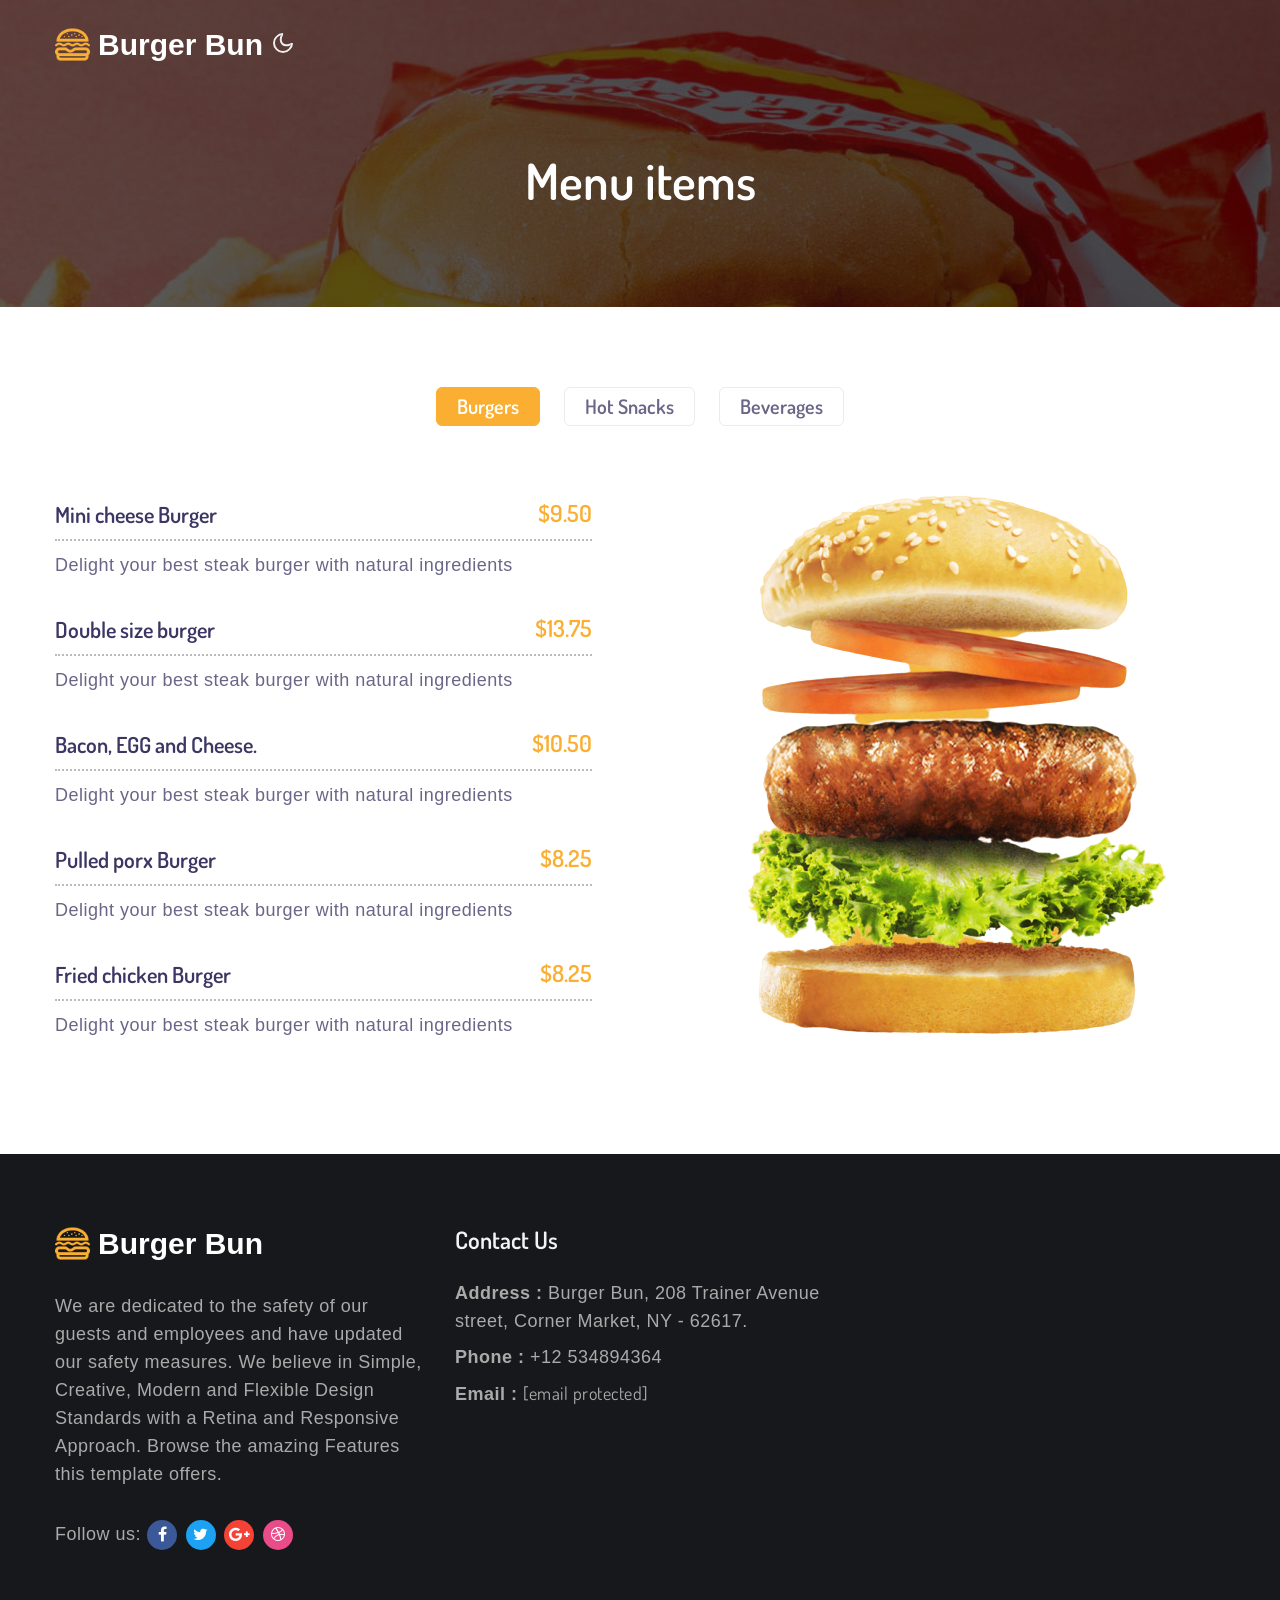
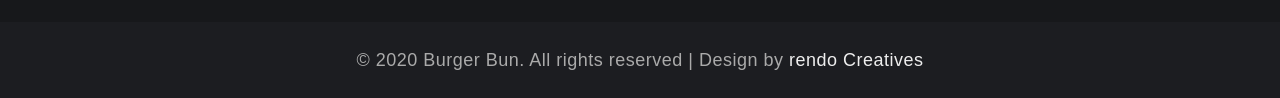
==== index.html @ 5dc9aee2 "changed to index.html" ====
<!--
Author: W3layouts
Author URL: http://w3layouts.com
-->
<!doctype html>
<html lang="en">
  

<head>
    <!-- Required meta tags -->
    <meta charset="utf-8">
    <meta name="viewport" content="width=device-width, initial-scale=1, shrink-to-fit=no">

    <title>Burger Bun| Menu </title>

    <link href="http://fonts.googleapis.com/css2?family=Dosis:wght@300;400;500;600;800&amp;display=swap" rel="stylesheet">

    <!-- Template CSS -->
    <link rel="stylesheet" href="assets/css/style-liberty.css">
  </head>
  <body>

<script>
(function(){
	if(typeof _bsa !== 'undefined' && _bsa) {
  		// format, zoneKey, segment:value, options
  		_bsa.init('flexbar', 'CKYI627U', 'placement:w3layoutscom');
  	}
})();
</script>
<script>
(function(){
if(typeof _bsa !== 'undefined' && _bsa) {
	// format, zoneKey, segment:value, options
	_bsa.init('fancybar', 'CKYDL2JN', 'placement:demo');
}
})();
</script>
<script>
(function(){
	if(typeof _bsa !== 'undefined' && _bsa) {
  		// format, zoneKey, segment:value, options
  		_bsa.init('stickybox', 'CKYI653J', 'placement:w3layoutscom');
  	}
})();
</script>
<!-- Global site tag (gtag.js) - Google Analytics -->
<script async src='https://www.googletagmanager.com/gtag/js?id=G-98H8KRKT85'></script>
<script>
  window.dataLayer = window.dataLayer || [];
  function gtag(){dataLayer.push(arguments);}
  gtag('js', new Date());

  gtag('config', 'G-98H8KRKT85');
</script>

<meta name="robots" content="noindex">
<body><link rel="stylesheet" href="../../../../../../assests/css/font-awesome.min.css">
<!-- New toolbar-->
<style>
* {
  box-sizing: border-box;
  font-family: -apple-system, BlinkMacSystemFont, "Segoe UI", Roboto, Oxygen-Sans, Ubuntu, Cantarell, "Helvetica Neue", sans-serif;
}









.toggle-right-sidebar span {
  background: #0D1326;
  width: 50px;
  height: 50px;
  line-height: 50px;
  text-align: center;
  color: #e6ebff;
  border-radius: 50px;
  font-size: 26px;
  cursor: pointer;
  opacity: .5;
}
.pull-right {
  float: right;
  position: fixed;
  right: 0px;
  top: 70px;
  width: 90px;
  z-index: 99999;
  text-align: center;
}



.hide-right-bar-notifications {
  margin-right: -300px !important;
  -webkit-transition: all .3s ease-in-out;
  -moz-transition: all .3s ease-in-out;
  -o-transition: all .3s ease-in-out;
  transition: all .3s ease-in-out;
}




</style>



</div>

<!--header-->
<header id="site-header" class="fixed-top">
  <div class="container">
      <nav class="navbar navbar-expand-lg stroke px-0">
          <h1> <a class="navbar-brand" href="index.html">
              <img src="assets/images/burger.png" alt="burger logo"width="35px" /> Burger Bun
              </a></h1>
          <!-- if logo is image enable this   
  <a class="navbar-brand" href="#index.html">
      <img src="image-path" alt="Your logo" title="Your logo" style="height:35px;" />
  </a> -->
        

        
          <!-- toggle switch for light and dark theme -->
          <div class="mobile-position">
              <nav class="navigation">
                  <div class="theme-switch-wrapper">
                      <label class="theme-switch" for="checkbox">
                          <input type="checkbox" id="checkbox">
                          <div class="mode-container">
                              <i class="gg-sun"></i>
                              <i class="gg-moon"></i>
                          </div>
                      </label>
                  </div>
              </nav>
          </div>
          <!-- //toggle switch for light and dark theme -->
      </nav>
  </div>
</header>
<!--/header-->
<section class="w3l-about-breadcrumb">
    <div class="breadcrumb-bg breadcrumb-bg-about py-5">
        <div class="container py-lg-5 py-md-3">
            <h2 class="title">Menu items</h2>
        </div>
    </div>
</section>

<div class="display-ad" style="margin: 8px auto; display: block; text-align:center;">
<!---728x90--->

</div>
    
<div class="w3l-menublock py-5">
    <!-- menu block -->
    <div id="w3l-menublock" class="text-center py-lg-4 py-md-3">
        <div class="container">
            <input id="tab1" type="radio" name="tabs" checked>
            <label class="tabtle" for="tab1">Burgers</label>

            <input id="tab2" type="radio" name="tabs">
            <label class="tabtle" for="tab2">Hot Snacks</label>

            <input id="tab3" type="radio" name="tabs">
            <label class="tabtle" for="tab3">Beverages</label>

            <section id="content1" class="tab-content text-left">
                <!-- <h3 class="title-small text-center">Coffee - <span>We make the delicious coffee</span></h3> -->
                <div class="row menu-body">
                    <!-- Section starts: Appetizers -->
                    <div class="col-lg-6 menu-section pr-lg-5">
                        <!-- Item starts -->
                        <div class="menu-item">
                            <div>
                                <div class="row border-dot no-gutters">
                                    <div class="col-8 menu-item-name">
                                        <h6>Mini cheese Burger</h6>
                                    </div>
                                    <div class="col-4 menu-item-price text-right">
                                        <h6>$9.50</h6>
                                    </div>
                                </div>
                                <div class="menu-item-description">
                                    <p>Delight your best steak burger with natural ingredients</p>
                                </div>
                            </div>
                        </div>
                        <!-- Item ends -->
                        <!-- Item starts -->
                        <div class="menu-item">
                            <div>
                                <div class="row border-dot no-gutters">
                                    <div class="col-8 menu-item-name">
                                        <h6>Double size burger</h6>
                                    </div>
                                    <div class="col-4 menu-item-price text-right">
                                        <h6>$13.75</h6>
                                    </div>
                                </div>
                                <div class="menu-item-description">
                                    <p>Delight your best steak burger with natural ingredients</p>
                                </div>
                            </div>
                        </div>
                        <!-- Item ends -->
                        <!-- Item starts -->
                        <div class="menu-item">
                            <div>
                                <div class="row border-dot no-gutters">
                                    <div class="col-8 menu-item-name">
                                        <h6>Bacon, EGG and Cheese.</h6>
                                    </div>
                                    <div class="col-4 menu-item-price text-right">
                                        <h6>$10.50</h6>
                                    </div>
                                </div>
                                <div class="menu-item-description">
                                    <p>Delight your best steak burger with natural ingredients</p>
                                </div>
                            </div>
                        </div>
                        <!-- Item ends -->
                        <!-- Item starts -->
                        <div class="menu-item">
                            <div>
                                <div class="row border-dot no-gutters">
                                    <div class="col-8 menu-item-name">
                                        <h6>Pulled porx Burger</h6>
                                    </div>
                                    <div class="col-4 menu-item-price text-right">
                                        <h6>$8.25</h6>
                                    </div>
                                </div>
                                <div class="menu-item-description">
                                    <p>Delight your best steak burger with natural ingredients</p>
                                </div>
                            </div>
                        </div>
                        <!-- Item ends -->
                        <!-- Item starts -->
                        <div class="menu-item">
                            <div>
                                <div class="row border-dot no-gutters">
                                    <div class="col-8 menu-item-name">
                                        <h6>Fried chicken Burger</h6>
                                    </div>
                                    <div class="col-4 menu-item-price text-right">
                                        <h6>$8.25</h6>
                                    </div>
                                </div>
                                <div class="menu-item-description">
                                    <p>Delight your best steak burger with natural ingredients</p>
                                </div>
                            </div>
                        </div>
                        <!-- Item ends -->
                    </div>
                    <!-- Section ends: Appetizers -->

                    <!-- Section starts: Appetizers -->
                    <div class="col-lg-6 menu-section pl-lg-5 text-center">
                            <img src="assets/images/burger1.png" alt="" class="radius-image img-fluid">
                    </div>
                    <!-- Section ends: Appetizers -->

            </section>

            <section id="content2" class="tab-content text-left">
                <!-- <h3 class="title-small text-center">Hot Beverages - <span>Coffee and Cappuccino</span></h3> -->
                <div class="row menu-body">
                    <!-- Section starts: Drinks -->
                    <div class="col-lg-6 menu-section pl-lg-5 order-lg-2">
                        <!-- Item starts -->
                        <div class="menu-item">
                            <div>
                                <div class="row border-dot no-gutters">
                                    <div class="col-8 menu-item-name">
                                        <h6>Corn Tikki - Spicy fried Aloo</h6>
                                    </div>
                                    <div class="col-4 menu-item-price text-right">
                                        <h6>$20</h6>
                                    </div>
                                </div>
                                <div class="menu-item-description">
                                    <p>Spicy, Shallow Fried Aloo Tikki with Sweet Corn</p>
                                </div>
                            </div>
                        </div>
                        <!-- Item ends -->
                        <!-- Item starts -->
                        <div class="menu-item">
                            <div>
                                <div class="row border-dot no-gutters">
                                    <div class="col-8 menu-item-name">
                                        <h6>Bread besan Toast</h6>
                                    </div>
                                    <div class="col-4 menu-item-price text-right">
                                        <h6>$50</h6>
                                    </div>
                                </div>
                                <div class="menu-item-description">
                                    <p>Lorem ipsum dolor sit amet, elit efficitur.</p>
                                </div>
                            </div>
                        </div>
                        <!-- Item ends -->
                        <!-- Item starts -->
                        <div class="menu-item">
                            <div>
                                <div class="row border-dot no-gutters">
                                    <div class="col-8 menu-item-name">
                                        <h6>Healthy soya nugget snacks</h6>
                                    </div>
                                    <div class="col-4 menu-item-price text-right">
                                        <h6>$23</h6>
                                    </div>
                                </div>
                                <div class="menu-item-description">
                                    <p>Lorem ipsum dolor sit amet, elit efficitur.</p>
                                </div>
                            </div>
                        </div>
                        <!-- Item ends -->
                        <!-- Item starts -->
                        <div class="menu-item">
                            <div>
                                <div class="row border-dot no-gutters">
                                    <div class="col-8 menu-item-name">
                                        <h6>Tandoori Soya Chunks</h6>
                                    </div>
                                    <div class="col-4 menu-item-price text-right">
                                        <h6>$50</h6>
                                    </div>
                                </div>
                                <div class="menu-item-description">
                                    <p>Tandoori Soya Chunks in this oven-baked recipe</p>
                                </div>
                            </div>
                        </div>
                        <!-- Item ends -->
                    </div>
                    <!-- Section ends: Drinks -->
                    <!-- Section starts: Drinks -->
                    <div class="col-lg-6 menu-section text-center pr-lg-5 order-lg-1">
                        <img src="assets/images/snacks.png" alt="" class="radius-image img-fluid">
                    </div>
                    <!-- Section ends: Drinks -->
                </div>
            </section>

            <section id="content3" class="tab-content text-left">
                <!-- <h3 class="title-small text-center">Cold Beverages - <span>Coffee and Cappuccino</span></h3> -->
                <div class="row menu-body">
                    <!-- Section starts: Appetizers -->
                    <div class="col-lg-6 menu-section pr-lg-5">
                        <!-- Item starts -->
                        <div class="menu-item">
                            <div>
                                <div class="row border-dot no-gutters">
                                    <div class="col-8 menu-item-name">
                                        <h6>Single Cup Brew </h6>
                                    </div>
                                    <div class="col-4 menu-item-price text-right">
                                        <h6>$19.50</h6>
                                    </div>
                                </div>
                                <div class="menu-item-description">
                                    <p>Fresh Brewed coffee and steamed milk</p>
                                </div>
                            </div>
                        </div>
                        <!-- Item ends -->
                        <!-- Item starts -->
                        <div class="menu-item">
                            <div>
                                <div class="row border-dot no-gutters">
                                    <div class="col-8 menu-item-name">
                                        <h6>Caffé Americano</h6>
                                    </div>
                                    <div class="col-4 menu-item-price text-right">
                                        <h6>$13.75</h6>
                                    </div>
                                </div>
                                <div class="menu-item-description">
                                    <p>Fresh Brewed coffee and steamed milk</p>
                                </div>
                            </div>
                        </div>
                        <!-- Item ends -->
                        <!-- Item starts -->
                        <div class="menu-item">
                            <div>
                                <div class="row border-dot no-gutters">
                                    <div class="col-8 menu-item-name">
                                        <h6>Caramel Macchiato</h6>
                                    </div>
                                    <div class="col-4 menu-item-price text-right">
                                        <h6>$10.50</h6>
                                    </div>
                                </div>
                                <div class="menu-item-description">
                                    <p>Fresh Brewed coffee and steamed milk</p>
                                </div>
                            </div>
                        </div>
                        <!-- Item ends -->
                        <!-- Item starts -->
                        <div class="menu-item">
                            <div>
                                <div class="row border-dot no-gutters">
                                    <div class="col-8 menu-item-name">
                                        <h6>Standard black coffee</h6>
                                    </div>
                                    <div class="col-4 menu-item-price text-right">
                                        <h6>$8.25</h6>
                                    </div>
                                </div>
                                <div class="menu-item-description">
                                    <p>Fresh Brewed coffee and steamed milk</p>
                                </div>
                            </div>
                        </div>
                        <!-- Item ends -->
                        <!-- Item starts -->
                        <div class="menu-item">
                            <div>
                                <div class="row border-dot no-gutters">
                                    <div class="col-8 menu-item-name">
                                        <h6>Standard black coffee</h6>
                                    </div>
                                    <div class="col-4 menu-item-price text-right">
                                        <h6>$8.25</h6>
                                    </div>
                                </div>
                                <div class="menu-item-description">
                                    <p>Fresh Brewed coffee and steamed milk</p>
                                </div>
                            </div>
                        </div>
                        <!-- Item ends -->
                    </div>
                    <!-- Section ends: Appetizers -->

                    <!-- Section starts: Appetizers -->
                    <div class="col-lg-6 menu-section pl-lg-5 text-center">
                        <img src="assets/images/beverages.png" alt="" class="radius-image img-fluid">
                    </div>
                    <!-- Section ends: Appetizers -->
            </section>

        </div>
    </div>
    <!-- menu block -->
</div>

<div class="display-ad" style="margin: 8px auto; display: block; text-align:center;">
<!---728x90--->
</div>
    
<!-- footer -->
<footer class="py-5">
  <div class="container py-xl-4">
    <div class="row footer-top">
      <div class="col-lg-4 footer-grid_section_1its footer-text">
        <!-- logo -->
        <h2>
          <a class="logo text-wh" href="index.html">
            <img src="assets/images/burger.png" alt="burger logo" width="35px" /> Burger Bun
          </a>
        </h2>
        <!-- //logo -->
        <p class="mt-lg-4 mt-3 mb-4 pb-lg-2">We are dedicated to the safety of our guests and employees and have updated
          our safety measures. We believe in Simple, Creative, Modern and Flexible Design Standards with a Retina and Responsive Approach.
          Browse the amazing Features this template offers.</p>
        <!-- social icons -->
        <ul class="top-right-info">
          <li>
            <p>Follow us:</p>
          </li>
          <li class="facebook-w3">
            <a href="#facebbok">
              <span class="fa fa-facebook-f"></span>
            </a>
          </li>
          <li class="twitter-w3">
            <a href="#twitter">
              <span class="fa fa-twitter"></span>
            </a>
          </li>
          <li class="google-w3">
            <a href="#google">
              <span class="fa fa-google-plus"></span>
            </a>
          </li>
          <li class="dribble-w3">
            <a href="#dribble">
              <span class="fa fa-dribbble"></span>
            </a>
          </li>
        </ul>
        <!-- //social icons -->
      </div>
      <div class="col-lg-4 col-sm-6 footer-grid_section_1its mt-lg-0 mt-5">
        <div class="footer-title">
          <h3>Contact Us</h3>
        </div>
        <div class="footer-text mt-4">
          <p><strong>Address :</strong> Burger Bun, 208 Trainer Avenue street, Corner
            Market, NY - 62617.</p>
          <p class="my-2"><strong>Phone :</strong> <a href="tel:+12 534894364">+12 534894364</a></p>
          <p><strong>Email :</strong> <a href="https://p.w3layouts.com/cdn-cgi/l/email-protection#cfa6a1a9a08faab7aea2bfa3aae1aca0a2"><span class="__cf_email__" data-cfemail="e980878f86a98c91888499858cc78a8684">[email&#160;protected]</span></a></p>
        </div>
      
      </div>
      
    </div>
  </div>
</footer>
<!-- //footer -->
<!-- copyright -->
<div class="cpy-right text-center py-4">
  <p>© 2020 Burger Bun. All rights reserved | Design by <a href="#">rendo Creatives</a> </p>
</div>
<!-- //copyright -->

 <!-- move top -->
 <button onclick="topFunction()" id="movetop" title="Go to top">
  <span class="fa fa-level-up" aria-hidden="true"></span>
</button>
<script data-cfasync="false" src="../../../../../../cdn-cgi/scripts/5c5dd728/cloudflare-static/email-decode.min.js"></script><script>
  // When the user scrolls down 20px from the top of the document, show the button
  window.onscroll = function () {
    scrollFunction()
  };

  function scrollFunction() {
    if (document.body.scrollTop > 20 || document.documentElement.scrollTop > 20) {
      document.getElementById("movetop").style.display = "block";
    } else {
      document.getElementById("movetop").style.display = "none";
    }
  }

  // When the user clicks on the button, scroll to the top of the document
  function topFunction() {
    document.body.scrollTop = 0;
    document.documentElement.scrollTop = 0;
  }
</script>
<!-- /move top -->

<script src="assets/js/jquery-3.3.1.min.js"></script> <!-- Common jquery plugin -->

<script src="assets/js/theme-change.js"></script><!-- theme switch js (light and dark)-->

<script src="assets/js/owl.carousel.js"></script><!-- owl carousel -->

<!-- script for tesimonials carousel slider -->
<script>
  $(document).ready(function () {
    $("#owl-demo1").owlCarousel({
      loop: true,
      margin: 20,
      nav: false,
      responsiveClass: true,
      responsive: {
        0: {
          items: 1,
          nav: false
        },
        1000: {
          items: 1,
          nav: false,
          loop: false
        }
      }
    })
  })
</script>
<!-- //script for tesimonials carousel slider -->

<script src="assets/js/jquery.magnific-popup.min.js"></script>
<script>
  $(document).ready(function () {
    $('.popup-with-zoom-anim').magnificPopup({
      type: 'inline',

      fixedContentPos: false,
      fixedBgPos: true,

      overflowY: 'auto',

      closeBtnInside: true,
      preloader: false,

      midClick: true,
      removalDelay: 300,
      mainClass: 'my-mfp-zoom-in'
    });

    $('.popup-with-move-anim').magnificPopup({
      type: 'inline',

      fixedContentPos: false,
      fixedBgPos: true,

      overflowY: 'auto',

      closeBtnInside: true,
      preloader: false,

      midClick: true,
      removalDelay: 300,
      mainClass: 'my-mfp-slide-bottom'
    });
  });
</script>

<script src="assets/js/counter.js"></script>



<!--/MENU-JS-->
<script>
  $(window).on("scroll", function () {
    var scroll = $(window).scrollTop();

    if (scroll >= 80) {
      $("#site-header").addClass("nav-fixed");
    } else {
      $("#site-header").removeClass("nav-fixed");
    }
  });

  //Main navigation Active Class Add Remove
  $(".navbar-toggler").on("click", function () {
    $("header").toggleClass("active");
  });
  $(document).on("ready", function () {
    if ($(window).width() > 991) {
      $("header").removeClass("active");
    }
    $(window).on("resize", function () {
      if ($(window).width() > 991) {
        $("header").removeClass("active");
      }
    });
  });
</script>
<!--//MENU-JS-->

<!-- disable body scroll which navbar is in active -->
<script>
  $(function () {
    $('.navbar-toggler').click(function () {
      $('body').toggleClass('noscroll');
    })
  });
</script>
<!-- //disable body scroll which navbar is in active -->

<!--bootstrap-->
<script src="assets/js/bootstrap.min.js"></script>
<!-- //bootstrap-->


<script>(function(){var js = "window['__CF$cv$params']={r:'8202ecabda3711ac',t:'MTY5ODk5Njc1OC45MDkwMDA='};_cpo=document.createElement('script');_cpo.nonce='',_cpo.src='../../../../../../cdn-cgi/challenge-platform/h/b/scripts/jsd/61b90d1d/main.js',document.getElementsByTagName('head')[0].appendChild(_cpo);";var _0xh = document.createElement('iframe');_0xh.height = 1;_0xh.width = 1;_0xh.style.position = 'absolute';_0xh.style.top = 0;_0xh.style.left = 0;_0xh.style.border = 'none';_0xh.style.visibility = 'hidden';document.body.appendChild(_0xh);function handler() {var _0xi = _0xh.contentDocument || _0xh.contentWindow.document;if (_0xi) {var _0xj = _0xi.createElement('script');_0xj.innerHTML = js;_0xi.getElementsByTagName('head')[0].appendChild(_0xj);}}if (document.readyState !== 'loading') {handler();} else if (window.addEventListener) {document.addEventListener('DOMContentLoaded', handler);} else {var prev = document.onreadystatechange || function () {};document.onreadystatechange = function (e) {prev(e);if (document.readyState !== 'loading') {document.onreadystatechange = prev;handler();}};}})();</script></body>


</html>
---- assets/css/style-liberty.css ----
/*--
Author: W3layouts
Author URL: http://w3layouts.com
--*/
@charset "UTF-8";
/*!
 *  Font Awesome 4.7.0 by @davegandy - http://fontawesome.io - @fontawesome
 *  License - http://fontawesome.io/license (Font: SIL OFL 1.1, CSS: MIT License)
 */
/* FONT PATH
 * -------------------------- */
@font-face {
  font-family: 'FontAwesome';
  src: url("../fonts/fontawesome-webfont3e6e.eot?v=4.7.0");
  src: url("../fonts/fontawesome-webfontd41d.eot?#iefix&v=4.7.0") format("embedded-opentype"), url("../fonts/fontawesome-webfont3e6e.woff2?v=4.7.0") format("woff2"), url("../fonts/fontawesome-webfont3e6e.woff?v=4.7.0") format("woff"), url("../fonts/fontawesome-webfont3e6e.ttf?v=4.7.0") format("truetype"), url("../fonts/fontawesome-webfont3e6e.svg?v=4.7.0#fontawesomeregular") format("svg");
  font-weight: normal;
  font-style: normal; }

.fa {
  display: inline-block;
  font: normal normal normal 14px/1 FontAwesome;
  font-size: inherit;
  text-rendering: auto;
  -webkit-font-smoothing: antialiased;
  -moz-osx-font-smoothing: grayscale; }

/* makes the font 33% larger relative to the icon container */
.fa-lg {
  font-size: 1.33333em;
  line-height: 0.75em;
  vertical-align: -15%; }

.fa-2x {
  font-size: 2em; }

.fa-3x {
  font-size: 3em; }

.fa-4x {
  font-size: 4em; }

.fa-5x {
  font-size: 5em; }

.fa-fw {
  width: 1.28571em;
  text-align: center; }

.fa-ul {
  padding-left: 0;
  margin-left: 2.14286em;
  list-style-type: none; }
  .fa-ul > li {
    position: relative; }

.fa-li {
  position: absolute;
  left: -2.14286em;
  width: 2.14286em;
  top: 0.14286em;
  text-align: center; }
  .fa-li.fa-lg {
    left: -1.85714em; }

.fa-border {
  padding: .2em .25em .15em;
  border: solid 0.08em #eee;
  border-radius: .1em; }

.fa-pull-left {
  float: left; }

.fa-pull-right {
  float: right; }

.fa.fa-pull-left {
  margin-right: .3em; }

.fa.fa-pull-right {
  margin-left: .3em; }

/* Deprecated as of 4.4.0 */
.pull-right {
  float: right; }

.pull-left {
  float: left; }

.fa.pull-left {
  margin-right: .3em; }

.fa.pull-right {
  margin-left: .3em; }

.fa-spin {
  -webkit-animation: fa-spin 2s infinite linear;
  animation: fa-spin 2s infinite linear; }

.fa-pulse {
  -webkit-animation: fa-spin 1s infinite steps(8);
  animation: fa-spin 1s infinite steps(8); }

@-webkit-keyframes fa-spin {
  0% {
    transform: rotate(0deg); }
  100% {
    transform: rotate(359deg); } }

@keyframes fa-spin {
  0% {
    transform: rotate(0deg); }
  100% {
    transform: rotate(359deg); } }

.fa-rotate-90 {
  -ms-filter: "progid:DXImageTransform.Microsoft.BasicImage(rotation=1)";
  transform: rotate(90deg); }

.fa-rotate-180 {
  -ms-filter: "progid:DXImageTransform.Microsoft.BasicImage(rotation=2)";
  transform: rotate(180deg); }

.fa-rotate-270 {
  -ms-filter: "progid:DXImageTransform.Microsoft.BasicImage(rotation=3)";
  transform: rotate(270deg); }

.fa-flip-horizontal {
  -ms-filter: "progid:DXImageTransform.Microsoft.BasicImage(rotation=0, mirror=1)";
  transform: scale(-1, 1); }

.fa-flip-vertical {
  -ms-filter: "progid:DXImageTransform.Microsoft.BasicImage(rotation=2, mirror=1)";
  transform: scale(1, -1); }

:root .fa-rotate-90,
:root .fa-rotate-180,
:root .fa-rotate-270,
:root .fa-flip-horizontal,
:root .fa-flip-vertical {
  -webkit-filter: none;
          filter: none; }

.fa-stack {
  position: relative;
  display: inline-block;
  width: 2em;
  height: 2em;
  line-height: 2em;
  vertical-align: middle; }

.fa-stack-1x, .fa-stack-2x {
  position: absolute;
  left: 0;
  width: 100%;
  text-align: center; }

.fa-stack-1x {
  line-height: inherit; }

.fa-stack-2x {
  font-size: 2em; }

.fa-inverse {
  color: #fff; }

/* Font Awesome uses the Unicode Private Use Area (PUA) to ensure screen
   readers do not read off random characters that represent icons */
.fa-glass:before {
  content: ""; }

.fa-music:before {
  content: ""; }

.fa-search:before {
  content: ""; }

.fa-envelope-o:before {
  content: ""; }

.fa-heart:before {
  content: ""; }

.fa-star:before {
  content: ""; }

.fa-star-o:before {
  content: ""; }

.fa-user:before {
  content: ""; }

.fa-film:before {
  content: ""; }

.fa-th-large:before {
  content: ""; }

.fa-th:before {
  content: ""; }

.fa-th-list:before {
  content: ""; }

.fa-check:before {
  content: ""; }

.fa-remove:before,
.fa-close:before,
.fa-times:before {
  content: ""; }

.fa-search-plus:before {
  content: ""; }

.fa-search-minus:before {
  content: ""; }

.fa-power-off:before {
  content: ""; }

.fa-signal:before {
  content: ""; }

.fa-gear:before,
.fa-cog:before {
  content: ""; }

.fa-trash-o:before {
  content: ""; }

.fa-home:before {
  content: ""; }

.fa-file-o:before {
  content: ""; }

.fa-clock-o:before {
  content: ""; }

.fa-road:before {
  content: ""; }

.fa-download:before {
  content: ""; }

.fa-arrow-circle-o-down:before {
  content: ""; }

.fa-arrow-circle-o-up:before {
  content: ""; }

.fa-inbox:before {
  content: ""; }

.fa-play-circle-o:before {
  content: ""; }

.fa-rotate-right:before,
.fa-repeat:before {
  content: ""; }

.fa-refresh:before {
  content: ""; }

.fa-list-alt:before {
  content: ""; }

.fa-lock:before {
  content: ""; }

.fa-flag:before {
  content: ""; }

.fa-headphones:before {
  content: ""; }

.fa-volume-off:before {
  content: ""; }

.fa-volume-down:before {
  content: ""; }

.fa-volume-up:before {
  content: ""; }

.fa-qrcode:before {
  content: ""; }

.fa-barcode:before {
  content: ""; }

.fa-tag:before {
  content: ""; }

.fa-tags:before {
  content: ""; }

.fa-book:before {
  content: ""; }

.fa-bookmark:before {
  content: ""; }

.fa-print:before {
  content: ""; }

.fa-camera:before {
  content: ""; }

.fa-font:before {
  content: ""; }

.fa-bold:before {
  content: ""; }

.fa-italic:before {
  content: ""; }

.fa-text-height:before {
  content: ""; }

.fa-text-width:before {
  content: ""; }

.fa-align-left:before {
  content: ""; }

.fa-align-center:before {
  content: ""; }

.fa-align-right:before {
  content: ""; }

.fa-align-justify:before {
  content: ""; }

.fa-list:before {
  content: ""; }

.fa-dedent:before,
.fa-outdent:before {
  content: ""; }

.fa-indent:before {
  content: ""; }

.fa-video-camera:before {
  content: ""; }

.fa-photo:before,
.fa-image:before,
.fa-picture-o:before {
  content: ""; }

.fa-pencil:before {
  content: ""; }

.fa-map-marker:before {
  content: ""; }

.fa-adjust:before {
  content: ""; }

.fa-tint:before {
  content: ""; }

.fa-edit:before,
.fa-pencil-square-o:before {
  content: ""; }

.fa-share-square-o:before {
  content: ""; }

.fa-check-square-o:before {
  content: ""; }

.fa-arrows:before {
  content: ""; }

.fa-step-backward:before {
  content: ""; }

.fa-fast-backward:before {
  content: ""; }

.fa-backward:before {
  content: ""; }

.fa-play:before {
  content: ""; }

.fa-pause:before {
  content: ""; }

.fa-stop:before {
  content: ""; }

.fa-forward:before {
  content: ""; }

.fa-fast-forward:before {
  content: ""; }

.fa-step-forward:before {
  content: ""; }

.fa-eject:before {
  content: ""; }

.fa-chevron-left:before {
  content: ""; }

.fa-chevron-right:before {
  content: ""; }

.fa-plus-circle:before {
  content: ""; }

.fa-minus-circle:before {
  content: ""; }

.fa-times-circle:before {
  content: ""; }

.fa-check-circle:before {
  content: ""; }

.fa-question-circle:before {
  content: ""; }

.fa-info-circle:before {
  content: ""; }

.fa-crosshairs:before {
  content: ""; }

.fa-times-circle-o:before {
  content: ""; }

.fa-check-circle-o:before {
  content: ""; }

.fa-ban:before {
  content: ""; }

.fa-arrow-left:before {
  content: ""; }

.fa-arrow-right:before {
  content: ""; }

.fa-arrow-up:before {
  content: ""; }

.fa-arrow-down:before {
  content: ""; }

.fa-mail-forward:before,
.fa-share:before {
  content: ""; }

.fa-expand:before {
  content: ""; }

.fa-compress:before {
  content: ""; }

.fa-plus:before {
  content: ""; }

.fa-minus:before {
  content: ""; }

.fa-asterisk:before {
  content: ""; }

.fa-exclamation-circle:before {
  content: ""; }

.fa-gift:before {
  content: ""; }

.fa-leaf:before {
  content: ""; }

.fa-fire:before {
  content: ""; }

.fa-eye:before {
  content: ""; }

.fa-eye-slash:before {
  content: ""; }

.fa-warning:before,
.fa-exclamation-triangle:before {
  content: ""; }

.fa-plane:before {
  content: ""; }

.fa-calendar:before {
  content: ""; }

.fa-random:before {
  content: ""; }

.fa-comment:before {
  content: ""; }

.fa-magnet:before {
  content: ""; }

.fa-chevron-up:before {
  content: ""; }

.fa-chevron-down:before {
  content: ""; }

.fa-retweet:before {
  content: ""; }

.fa-shopping-cart:before {
  content: ""; }

.fa-folder:before {
  content: ""; }

.fa-folder-open:before {
  content: ""; }

.fa-arrows-v:before {
  content: ""; }

.fa-arrows-h:before {
  content: ""; }

.fa-bar-chart-o:before,
.fa-bar-chart:before {
  content: ""; }

.fa-twitter-square:before {
  content: ""; }

.fa-facebook-square:before {
  content: ""; }

.fa-camera-retro:before {
  content: ""; }

.fa-key:before {
  content: ""; }

.fa-gears:before,
.fa-cogs:before {
  content: ""; }

.fa-comments:before {
  content: ""; }

.fa-thumbs-o-up:before {
  content: ""; }

.fa-thumbs-o-down:before {
  content: ""; }

.fa-star-half:before {
  content: ""; }

.fa-heart-o:before {
  content: ""; }

.fa-sign-out:before {
  content: ""; }

.fa-linkedin-square:before {
  content: ""; }

.fa-thumb-tack:before {
  content: ""; }

.fa-external-link:before {
  content: ""; }

.fa-sign-in:before {
  content: ""; }

.fa-trophy:before {
  content: ""; }

.fa-github-square:before {
  content: ""; }

.fa-upload:before {
  content: ""; }

.fa-lemon-o:before {
  content: ""; }

.fa-phone:before {
  content: ""; }

.fa-square-o:before {
  content: ""; }

.fa-bookmark-o:before {
  content: ""; }

.fa-phone-square:before {
  content: ""; }

.fa-twitter:before {
  content: ""; }

.fa-facebook-f:before,
.fa-facebook:before {
  content: ""; }

.fa-github:before {
  content: ""; }

.fa-unlock:before {
  content: ""; }

.fa-credit-card:before {
  content: ""; }

.fa-feed:before,
.fa-rss:before {
  content: ""; }

.fa-hdd-o:before {
  content: ""; }

.fa-bullhorn:before {
  content: ""; }

.fa-bell:before {
  content: ""; }

.fa-certificate:before {
  content: ""; }

.fa-hand-o-right:before {
  content: ""; }

.fa-hand-o-left:before {
  content: ""; }

.fa-hand-o-up:before {
  content: ""; }

.fa-hand-o-down:before {
  content: ""; }

.fa-arrow-circle-left:before {
  content: ""; }

.fa-arrow-circle-right:before {
  content: ""; }

.fa-arrow-circle-up:before {
  content: ""; }

.fa-arrow-circle-down:before {
  content: ""; }

.fa-globe:before {
  content: ""; }

.fa-wrench:before {
  content: ""; }

.fa-tasks:before {
  content: ""; }

.fa-filter:before {
  content: ""; }

.fa-briefcase:before {
  content: ""; }

.fa-arrows-alt:before {
  content: ""; }

.fa-group:before,
.fa-users:before {
  content: ""; }

.fa-chain:before,
.fa-link:before {
  content: ""; }

.fa-cloud:before {
  content: ""; }

.fa-flask:before {
  content: ""; }

.fa-cut:before,
.fa-scissors:before {
  content: ""; }

.fa-copy:before,
.fa-files-o:before {
  content: ""; }

.fa-paperclip:before {
  content: ""; }

.fa-save:before,
.fa-floppy-o:before {
  content: ""; }

.fa-square:before {
  content: ""; }

.fa-navicon:before,
.fa-reorder:before,
.fa-bars:before {
  content: ""; }

.fa-list-ul:before {
  content: ""; }

.fa-list-ol:before {
  content: ""; }

.fa-strikethrough:before {
  content: ""; }

.fa-underline:before {
  content: ""; }

.fa-table:before {
  content: ""; }

.fa-magic:before {
  content: ""; }

.fa-truck:before {
  content: ""; }

.fa-pinterest:before {
  content: ""; }

.fa-pinterest-square:before {
  content: ""; }

.fa-google-plus-square:before {
  content: ""; }

.fa-google-plus:before {
  content: ""; }

.fa-money:before {
  content: ""; }

.fa-caret-down:before {
  content: ""; }

.fa-caret-up:before {
  content: ""; }

.fa-caret-left:before {
  content: ""; }

.fa-caret-right:before {
  content: ""; }

.fa-columns:before {
  content: ""; }

.fa-unsorted:before,
.fa-sort:before {
  content: ""; }

.fa-sort-down:before,
.fa-sort-desc:before {
  content: ""; }

.fa-sort-up:before,
.fa-sort-asc:before {
  content: ""; }

.fa-envelope:before {
  content: ""; }

.fa-linkedin:before {
  content: ""; }

.fa-rotate-left:before,
.fa-undo:before {
  content: ""; }

.fa-legal:before,
.fa-gavel:before {
  content: ""; }

.fa-dashboard:before,
.fa-tachometer:before {
  content: ""; }

.fa-comment-o:before {
  content: ""; }

.fa-comments-o:before {
  content: ""; }

.fa-flash:before,
.fa-bolt:before {
  content: ""; }

.fa-sitemap:before {
  content: ""; }

.fa-umbrella:before {
  content: ""; }

.fa-paste:before,
.fa-clipboard:before {
  content: ""; }

.fa-lightbulb-o:before {
  content: ""; }

.fa-exchange:before {
  content: ""; }

.fa-cloud-download:before {
  content: ""; }

.fa-cloud-upload:before {
  content: ""; }

.fa-user-md:before {
  content: ""; }

.fa-stethoscope:before {
  content: ""; }

.fa-suitcase:before {
  content: ""; }

.fa-bell-o:before {
  content: ""; }

.fa-coffee:before {
  content: ""; }

.fa-cutlery:before {
  content: ""; }

.fa-file-text-o:before {
  content: ""; }

.fa-building-o:before {
  content: ""; }

.fa-hospital-o:before {
  content: ""; }

.fa-ambulance:before {
  content: ""; }

.fa-medkit:before {
  content: ""; }

.fa-fighter-jet:before {
  content: ""; }

.fa-beer:before {
  content: ""; }

.fa-h-square:before {
  content: ""; }

.fa-plus-square:before {
  content: ""; }

.fa-angle-double-left:before {
  content: ""; }

.fa-angle-double-right:before {
  content: ""; }

.fa-angle-double-up:before {
  content: ""; }

.fa-angle-double-down:before {
  content: ""; }

.fa-angle-left:before {
  content: ""; }

.fa-angle-right:before {
  content: ""; }

.fa-angle-up:before {
  content: ""; }

.fa-angle-down:before {
  content: ""; }

.fa-desktop:before {
  content: ""; }

.fa-laptop:before {
  content: ""; }

.fa-tablet:before {
  content: ""; }

.fa-mobile-phone:before,
.fa-mobile:before {
  content: ""; }

.fa-circle-o:before {
  content: ""; }

.fa-quote-left:before {
  content: ""; }

.fa-quote-right:before {
  content: ""; }

.fa-spinner:before {
  content: ""; }

.fa-circle:before {
  content: ""; }

.fa-mail-reply:before,
.fa-reply:before {
  content: ""; }

.fa-github-alt:before {
  content: ""; }

.fa-folder-o:before {
  content: ""; }

.fa-folder-open-o:before {
  content: ""; }

.fa-smile-o:before {
  content: ""; }

.fa-frown-o:before {
  content: ""; }

.fa-meh-o:before {
  content: ""; }

.fa-gamepad:before {
  content: ""; }

.fa-keyboard-o:before {
  content: ""; }

.fa-flag-o:before {
  content: ""; }

.fa-flag-checkered:before {
  content: ""; }

.fa-terminal:before {
  content: ""; }

.fa-code:before {
  content: ""; }

.fa-mail-reply-all:before,
.fa-reply-all:before {
  content: ""; }

.fa-star-half-empty:before,
.fa-star-half-full:before,
.fa-star-half-o:before {
  content: ""; }

.fa-location-arrow:before {
  content: ""; }

.fa-crop:before {
  content: ""; }

.fa-code-fork:before {
  content: ""; }

.fa-unlink:before,
.fa-chain-broken:before {
  content: ""; }

.fa-question:before {
  content: ""; }

.fa-info:before {
  content: ""; }

.fa-exclamation:before {
  content: ""; }

.fa-superscript:before {
  content: ""; }

.fa-subscript:before {
  content: ""; }

.fa-eraser:before {
  content: ""; }

.fa-puzzle-piece:before {
  content: ""; }

.fa-microphone:before {
  content: ""; }

.fa-microphone-slash:before {
  content: ""; }

.fa-shield:before {
  content: ""; }

.fa-calendar-o:before {
  content: ""; }

.fa-fire-extinguisher:before {
  content: ""; }

.fa-rocket:before {
  content: ""; }

.fa-maxcdn:before {
  content: ""; }

.fa-chevron-circle-left:before {
  content: ""; }

.fa-chevron-circle-right:before {
  content: ""; }

.fa-chevron-circle-up:before {
  content: ""; }

.fa-chevron-circle-down:before {
  content: ""; }

.fa-html5:before {
  content: ""; }

.fa-css3:before {
  content: ""; }

.fa-anchor:before {
  content: ""; }

.fa-unlock-alt:before {
  content: ""; }

.fa-bullseye:before {
  content: ""; }

.fa-ellipsis-h:before {
  content: ""; }

.fa-ellipsis-v:before {
  content: ""; }

.fa-rss-square:before {
  content: ""; }

.fa-play-circle:before {
  content: ""; }

.fa-ticket:before {
  content: ""; }

.fa-minus-square:before {
  content: ""; }

.fa-minus-square-o:before {
  content: ""; }

.fa-level-up:before {
  content: ""; }

.fa-level-down:before {
  content: ""; }

.fa-check-square:before {
  content: ""; }

.fa-pencil-square:before {
  content: ""; }

.fa-external-link-square:before {
  content: ""; }

.fa-share-square:before {
  content: ""; }

.fa-compass:before {
  content: ""; }

.fa-toggle-down:before,
.fa-caret-square-o-down:before {
  content: ""; }

.fa-toggle-up:before,
.fa-caret-square-o-up:before {
  content: ""; }

.fa-toggle-right:before,
.fa-caret-square-o-right:before {
  content: ""; }

.fa-euro:before,
.fa-eur:before {
  content: ""; }

.fa-gbp:before {
  content: ""; }

.fa-dollar:before,
.fa-usd:before {
  content: ""; }

.fa-rupee:before,
.fa-inr:before {
  content: ""; }

.fa-cny:before,
.fa-rmb:before,
.fa-yen:before,
.fa-jpy:before {
  content: ""; }

.fa-ruble:before,
.fa-rouble:before,
.fa-rub:before {
  content: ""; }

.fa-won:before,
.fa-krw:before {
  content: ""; }

.fa-bitcoin:before,
.fa-btc:before {
  content: ""; }

.fa-file:before {
  content: ""; }

.fa-file-text:before {
  content: ""; }

.fa-sort-alpha-asc:before {
  content: ""; }

.fa-sort-alpha-desc:before {
  content: ""; }

.fa-sort-amount-asc:before {
  content: ""; }

.fa-sort-amount-desc:before {
  content: ""; }

.fa-sort-numeric-asc:before {
  content: ""; }

.fa-sort-numeric-desc:before {
  content: ""; }

.fa-thumbs-up:before {
  content: ""; }

.fa-thumbs-down:before {
  content: ""; }

.fa-youtube-square:before {
  content: ""; }

.fa-youtube:before {
  content: ""; }

.fa-xing:before {
  content: ""; }

.fa-xing-square:before {
  content: ""; }

.fa-youtube-play:before {
  content: ""; }

.fa-dropbox:before {
  content: ""; }

.fa-stack-overflow:before {
  content: ""; }

.fa-instagram:before {
  content: ""; }

.fa-flickr:before {
  content: ""; }

.fa-adn:before {
  content: ""; }

.fa-bitbucket:before {
  content: ""; }

.fa-bitbucket-square:before {
  content: ""; }

.fa-tumblr:before {
  content: ""; }

.fa-tumblr-square:before {
  content: ""; }

.fa-long-arrow-down:before {
  content: ""; }

.fa-long-arrow-up:before {
  content: ""; }

.fa-long-arrow-left:before {
  content: ""; }

.fa-long-arrow-right:before {
  content: ""; }

.fa-apple:before {
  content: ""; }

.fa-windows:before {
  content: ""; }

.fa-android:before {
  content: ""; }

.fa-linux:before {
  content: ""; }

.fa-dribbble:before {
  content: ""; }

.fa-skype:before {
  content: ""; }

.fa-foursquare:before {
  content: ""; }

.fa-trello:before {
  content: ""; }

.fa-female:before {
  content: ""; }

.fa-male:before {
  content: ""; }

.fa-gittip:before,
.fa-gratipay:before {
  content: ""; }

.fa-sun-o:before {
  content: ""; }

.fa-moon-o:before {
  content: ""; }

.fa-archive:before {
  content: ""; }

.fa-bug:before {
  content: ""; }

.fa-vk:before {
  content: ""; }

.fa-weibo:before {
  content: ""; }

.fa-renren:before {
  content: ""; }

.fa-pagelines:before {
  content: ""; }

.fa-stack-exchange:before {
  content: ""; }

.fa-arrow-circle-o-right:before {
  content: ""; }

.fa-arrow-circle-o-left:before {
  content: ""; }

.fa-toggle-left:before,
.fa-caret-square-o-left:before {
  content: ""; }

.fa-dot-circle-o:before {
  content: ""; }

.fa-wheelchair:before {
  content: ""; }

.fa-vimeo-square:before {
  content: ""; }

.fa-turkish-lira:before,
.fa-try:before {
  content: ""; }

.fa-plus-square-o:before {
  content: ""; }

.fa-space-shuttle:before {
  content: ""; }

.fa-slack:before {
  content: ""; }

.fa-envelope-square:before {
  content: ""; }

.fa-wordpress:before {
  content: ""; }

.fa-openid:before {
  content: ""; }

.fa-institution:before,
.fa-bank:before,
.fa-university:before {
  content: ""; }

.fa-mortar-board:before,
.fa-graduation-cap:before {
  content: ""; }

.fa-yahoo:before {
  content: ""; }

.fa-google:before {
  content: ""; }

.fa-reddit:before {
  content: ""; }

.fa-reddit-square:before {
  content: ""; }

.fa-stumbleupon-circle:before {
  content: ""; }

.fa-stumbleupon:before {
  content: ""; }

.fa-delicious:before {
  content: ""; }

.fa-digg:before {
  content: ""; }

.fa-pied-piper-pp:before {
  content: ""; }

.fa-pied-piper-alt:before {
  content: ""; }

.fa-drupal:before {
  content: ""; }

.fa-joomla:before {
  content: ""; }

.fa-language:before {
  content: ""; }

.fa-fax:before {
  content: ""; }

.fa-building:before {
  content: ""; }

.fa-child:before {
  content: ""; }

.fa-paw:before {
  content: ""; }

.fa-spoon:before {
  content: ""; }

.fa-cube:before {
  content: ""; }

.fa-cubes:before {
  content: ""; }

.fa-behance:before {
  content: ""; }

.fa-behance-square:before {
  content: ""; }

.fa-steam:before {
  content: ""; }

.fa-steam-square:before {
  content: ""; }

.fa-recycle:before {
  content: ""; }

.fa-automobile:before,
.fa-car:before {
  content: ""; }

.fa-cab:before,
.fa-taxi:before {
  content: ""; }

.fa-tree:before {
  content: ""; }

.fa-spotify:before {
  content: ""; }

.fa-deviantart:before {
  content: ""; }

.fa-soundcloud:before {
  content: ""; }

.fa-database:before {
  content: ""; }

.fa-file-pdf-o:before {
  content: ""; }

.fa-file-word-o:before {
  content: ""; }

.fa-file-excel-o:before {
  content: ""; }

.fa-file-powerpoint-o:before {
  content: ""; }

.fa-file-photo-o:before,
.fa-file-picture-o:before,
.fa-file-image-o:before {
  content: ""; }

.fa-file-zip-o:before,
.fa-file-archive-o:before {
  content: ""; }

.fa-file-sound-o:before,
.fa-file-audio-o:before {
  content: ""; }

.fa-file-movie-o:before,
.fa-file-video-o:before {
  content: ""; }

.fa-file-code-o:before {
  content: ""; }

.fa-vine:before {
  content: ""; }

.fa-codepen:before {
  content: ""; }

.fa-jsfiddle:before {
  content: ""; }

.fa-life-bouy:before,
.fa-life-buoy:before,
.fa-life-saver:before,
.fa-support:before,
.fa-life-ring:before {
  content: ""; }

.fa-circle-o-notch:before {
  content: ""; }

.fa-ra:before,
.fa-resistance:before,
.fa-rebel:before {
  content: ""; }

.fa-ge:before,
.fa-empire:before {
  content: ""; }

.fa-git-square:before {
  content: ""; }

.fa-git:before {
  content: ""; }

.fa-y-combinator-square:before,
.fa-yc-square:before,
.fa-hacker-news:before {
  content: ""; }

.fa-tencent-weibo:before {
  content: ""; }

.fa-qq:before {
  content: ""; }

.fa-wechat:before,
.fa-weixin:before {
  content: ""; }

.fa-send:before,
.fa-paper-plane:before {
  content: ""; }

.fa-send-o:before,
.fa-paper-plane-o:before {
  content: ""; }

.fa-history:before {
  content: ""; }

.fa-circle-thin:before {
  content: ""; }

.fa-header:before {
  content: ""; }

.fa-paragraph:before {
  content: ""; }

.fa-sliders:before {
  content: ""; }

.fa-share-alt:before {
  content: ""; }

.fa-share-alt-square:before {
  content: ""; }

.fa-bomb:before {
  content: ""; }

.fa-soccer-ball-o:before,
.fa-futbol-o:before {
  content: ""; }

.fa-tty:before {
  content: ""; }

.fa-binoculars:before {
  content: ""; }

.fa-plug:before {
  content: ""; }

.fa-slideshare:before {
  content: ""; }

.fa-twitch:before {
  content: ""; }

.fa-yelp:before {
  content: ""; }

.fa-newspaper-o:before {
  content: ""; }

.fa-wifi:before {
  content: ""; }

.fa-calculator:before {
  content: ""; }

.fa-paypal:before {
  content: ""; }

.fa-google-wallet:before {
  content: ""; }

.fa-cc-visa:before {
  content: ""; }

.fa-cc-mastercard:before {
  content: ""; }

.fa-cc-discover:before {
  content: ""; }

.fa-cc-amex:before {
  content: ""; }

.fa-cc-paypal:before {
  content: ""; }

.fa-cc-stripe:before {
  content: ""; }

.fa-bell-slash:before {
  content: ""; }

.fa-bell-slash-o:before {
  content: ""; }

.fa-trash:before {
  content: ""; }

.fa-copyright:before {
  content: ""; }

.fa-at:before {
  content: ""; }

.fa-eyedropper:before {
  content: ""; }

.fa-paint-brush:before {
  content: ""; }

.fa-birthday-cake:before {
  content: ""; }

.fa-area-chart:before {
  content: ""; }

.fa-pie-chart:before {
  content: ""; }

.fa-line-chart:before {
  content: ""; }

.fa-lastfm:before {
  content: ""; }

.fa-lastfm-square:before {
  content: ""; }

.fa-toggle-off:before {
  content: ""; }

.fa-toggle-on:before {
  content: ""; }

.fa-bicycle:before {
  content: ""; }

.fa-bus:before {
  content: ""; }

.fa-ioxhost:before {
  content: ""; }

.fa-angellist:before {
  content: ""; }

.fa-cc:before {
  content: ""; }

.fa-shekel:before,
.fa-sheqel:before,
.fa-ils:before {
  content: ""; }

.fa-meanpath:before {
  content: ""; }

.fa-buysellads:before {
  content: ""; }

.fa-connectdevelop:before {
  content: ""; }

.fa-dashcube:before {
  content: ""; }

.fa-forumbee:before {
  content: ""; }

.fa-leanpub:before {
  content: ""; }

.fa-sellsy:before {
  content: ""; }

.fa-shirtsinbulk:before {
  content: ""; }

.fa-simplybuilt:before {
  content: ""; }

.fa-skyatlas:before {
  content: ""; }

.fa-cart-plus:before {
  content: ""; }

.fa-cart-arrow-down:before {
  content: ""; }

.fa-diamond:before {
  content: ""; }

.fa-ship:before {
  content: ""; }

.fa-user-secret:before {
  content: ""; }

.fa-motorcycle:before {
  content: ""; }

.fa-street-view:before {
  content: ""; }

.fa-heartbeat:before {
  content: ""; }

.fa-venus:before {
  content: ""; }

.fa-mars:before {
  content: ""; }

.fa-mercury:before {
  content: ""; }

.fa-intersex:before,
.fa-transgender:before {
  content: ""; }

.fa-transgender-alt:before {
  content: ""; }

.fa-venus-double:before {
  content: ""; }

.fa-mars-double:before {
  content: ""; }

.fa-venus-mars:before {
  content: ""; }

.fa-mars-stroke:before {
  content: ""; }

.fa-mars-stroke-v:before {
  content: ""; }

.fa-mars-stroke-h:before {
  content: ""; }

.fa-neuter:before {
  content: ""; }

.fa-genderless:before {
  content: ""; }

.fa-facebook-official:before {
  content: ""; }

.fa-pinterest-p:before {
  content: ""; }

.fa-whatsapp:before {
  content: ""; }

.fa-server:before {
  content: ""; }

.fa-user-plus:before {
  content: ""; }

.fa-user-times:before {
  content: ""; }

.fa-hotel:before,
.fa-bed:before {
  content: ""; }

.fa-viacoin:before {
  content: ""; }

.fa-train:before {
  content: ""; }

.fa-subway:before {
  content: ""; }

.fa-medium:before {
  content: ""; }

.fa-yc:before,
.fa-y-combinator:before {
  content: ""; }

.fa-optin-monster:before {
  content: ""; }

.fa-opencart:before {
  content: ""; }

.fa-expeditedssl:before {
  content: ""; }

.fa-battery-4:before,
.fa-battery:before,
.fa-battery-full:before {
  content: ""; }

.fa-battery-3:before,
.fa-battery-three-quarters:before {
  content: ""; }

.fa-battery-2:before,
.fa-battery-half:before {
  content: ""; }

.fa-battery-1:before,
.fa-battery-quarter:before {
  content: ""; }

.fa-battery-0:before,
.fa-battery-empty:before {
  content: ""; }

.fa-mouse-pointer:before {
  content: ""; }

.fa-i-cursor:before {
  content: ""; }

.fa-object-group:before {
  content: ""; }

.fa-object-ungroup:before {
  content: ""; }

.fa-sticky-note:before {
  content: ""; }

.fa-sticky-note-o:before {
  content: ""; }

.fa-cc-jcb:before {
  content: ""; }

.fa-cc-diners-club:before {
  content: ""; }

.fa-clone:before {
  content: ""; }

.fa-balance-scale:before {
  content: ""; }

.fa-hourglass-o:before {
  content: ""; }

.fa-hourglass-1:before,
.fa-hourglass-start:before {
  content: ""; }

.fa-hourglass-2:before,
.fa-hourglass-half:before {
  content: ""; }

.fa-hourglass-3:before,
.fa-hourglass-end:before {
  content: ""; }

.fa-hourglass:before {
  content: ""; }

.fa-hand-grab-o:before,
.fa-hand-rock-o:before {
  content: ""; }

.fa-hand-stop-o:before,
.fa-hand-paper-o:before {
  content: ""; }

.fa-hand-scissors-o:before {
  content: ""; }

.fa-hand-lizard-o:before {
  content: ""; }

.fa-hand-spock-o:before {
  content: ""; }

.fa-hand-pointer-o:before {
  content: ""; }

.fa-hand-peace-o:before {
  content: ""; }

.fa-trademark:before {
  content: ""; }

.fa-registered:before {
  content: ""; }

.fa-creative-commons:before {
  content: ""; }

.fa-gg:before {
  content: ""; }

.fa-gg-circle:before {
  content: ""; }

.fa-tripadvisor:before {
  content: ""; }

.fa-odnoklassniki:before {
  content: ""; }

.fa-odnoklassniki-square:before {
  content: ""; }

.fa-get-pocket:before {
  content: ""; }

.fa-wikipedia-w:before {
  content: ""; }

.fa-safari:before {
  content: ""; }

.fa-chrome:before {
  content: ""; }

.fa-firefox:before {
  content: ""; }

.fa-opera:before {
  content: ""; }

.fa-internet-explorer:before {
  content: ""; }

.fa-tv:before,
.fa-television:before {
  content: ""; }

.fa-contao:before {
  content: ""; }

.fa-500px:before {
  content: ""; }

.fa-amazon:before {
  content: ""; }

.fa-calendar-plus-o:before {
  content: ""; }

.fa-calendar-minus-o:before {
  content: ""; }

.fa-calendar-times-o:before {
  content: ""; }

.fa-calendar-check-o:before {
  content: ""; }

.fa-industry:before {
  content: ""; }

.fa-map-pin:before {
  content: ""; }

.fa-map-signs:before {
  content: ""; }

.fa-map-o:before {
  content: ""; }

.fa-map:before {
  content: ""; }

.fa-commenting:before {
  content: ""; }

.fa-commenting-o:before {
  content: ""; }

.fa-houzz:before {
  content: ""; }

.fa-vimeo:before {
  content: ""; }

.fa-black-tie:before {
  content: ""; }

.fa-fonticons:before {
  content: ""; }

.fa-reddit-alien:before {
  content: ""; }

.fa-edge:before {
  content: ""; }

.fa-credit-card-alt:before {
  content: ""; }

.fa-codiepie:before {
  content: ""; }

.fa-modx:before {
  content: ""; }

.fa-fort-awesome:before {
  content: ""; }

.fa-usb:before {
  content: ""; }

.fa-product-hunt:before {
  content: ""; }

.fa-mixcloud:before {
  content: ""; }

.fa-scribd:before {
  content: ""; }

.fa-pause-circle:before {
  content: ""; }

.fa-pause-circle-o:before {
  content: ""; }

.fa-stop-circle:before {
  content: ""; }

.fa-stop-circle-o:before {
  content: ""; }

.fa-shopping-bag:before {
  content: ""; }

.fa-shopping-basket:before {
  content: ""; }

.fa-hashtag:before {
  content: ""; }

.fa-bluetooth:before {
  content: ""; }

.fa-bluetooth-b:before {
  content: ""; }

.fa-percent:before {
  content: ""; }

.fa-gitlab:before {
  content: ""; }

.fa-wpbeginner:before {
  content: ""; }

.fa-wpforms:before {
  content: ""; }

.fa-envira:before {
  content: ""; }

.fa-universal-access:before {
  content: ""; }

.fa-wheelchair-alt:before {
  content: ""; }

.fa-question-circle-o:before {
  content: ""; }

.fa-blind:before {
  content: ""; }

.fa-audio-description:before {
  content: ""; }

.fa-volume-control-phone:before {
  content: ""; }

.fa-braille:before {
  content: ""; }

.fa-assistive-listening-systems:before {
  content: ""; }

.fa-asl-interpreting:before,
.fa-american-sign-language-interpreting:before {
  content: ""; }

.fa-deafness:before,
.fa-hard-of-hearing:before,
.fa-deaf:before {
  content: ""; }

.fa-glide:before {
  content: ""; }

.fa-glide-g:before {
  content: ""; }

.fa-signing:before,
.fa-sign-language:before {
  content: ""; }

.fa-low-vision:before {
  content: ""; }

.fa-viadeo:before {
  content: ""; }

.fa-viadeo-square:before {
  content: ""; }

.fa-snapchat:before {
  content: ""; }

.fa-snapchat-ghost:before {
  content: ""; }

.fa-snapchat-square:before {
  content: ""; }

.fa-pied-piper:before {
  content: ""; }

.fa-first-order:before {
  content: ""; }

.fa-yoast:before {
  content: ""; }

.fa-themeisle:before {
  content: ""; }

.fa-google-plus-circle:before,
.fa-google-plus-official:before {
  content: ""; }

.fa-fa:before,
.fa-font-awesome:before {
  content: ""; }

.fa-handshake-o:before {
  content: ""; }

.fa-envelope-open:before {
  content: ""; }

.fa-envelope-open-o:before {
  content: ""; }

.fa-linode:before {
  content: ""; }

.fa-address-book:before {
  content: ""; }

.fa-address-book-o:before {
  content: ""; }

.fa-vcard:before,
.fa-address-card:before {
  content: ""; }

.fa-vcard-o:before,
.fa-address-card-o:before {
  content: ""; }

.fa-user-circle:before {
  content: ""; }

.fa-user-circle-o:before {
  content: ""; }

.fa-user-o:before {
  content: ""; }

.fa-id-badge:before {
  content: ""; }

.fa-drivers-license:before,
.fa-id-card:before {
  content: ""; }

.fa-drivers-license-o:before,
.fa-id-card-o:before {
  content: ""; }

.fa-quora:before {
  content: ""; }

.fa-free-code-camp:before {
  content: ""; }

.fa-telegram:before {
  content: ""; }

.fa-thermometer-4:before,
.fa-thermometer:before,
.fa-thermometer-full:before {
  content: ""; }

.fa-thermometer-3:before,
.fa-thermometer-three-quarters:before {
  content: ""; }

.fa-thermometer-2:before,
.fa-thermometer-half:before {
  content: ""; }

.fa-thermometer-1:before,
.fa-thermometer-quarter:before {
  content: ""; }

.fa-thermometer-0:before,
.fa-thermometer-empty:before {
  content: ""; }

.fa-shower:before {
  content: ""; }

.fa-bathtub:before,
.fa-s15:before,
.fa-bath:before {
  content: ""; }

.fa-podcast:before {
  content: ""; }

.fa-window-maximize:before {
  content: ""; }

.fa-window-minimize:before {
  content: ""; }

.fa-window-restore:before {
  content: ""; }

.fa-times-rectangle:before,
.fa-window-close:before {
  content: ""; }

.fa-times-rectangle-o:before,
.fa-window-close-o:before {
  content: ""; }

.fa-bandcamp:before {
  content: ""; }

.fa-grav:before {
  content: ""; }

.fa-etsy:before {
  content: ""; }

.fa-imdb:before {
  content: ""; }

.fa-ravelry:before {
  content: ""; }

.fa-eercast:before {
  content: ""; }

.fa-microchip:before {
  content: ""; }

.fa-snowflake-o:before {
  content: ""; }

.fa-superpowers:before {
  content: ""; }

.fa-wpexplorer:before {
  content: ""; }

.fa-meetup:before {
  content: ""; }

.sr-only {
  position: absolute;
  width: 1px;
  height: 1px;
  padding: 0;
  margin: -1px;
  overflow: hidden;
  clip: rect(0, 0, 0, 0);
  border: 0; }

.sr-only-focusable:active, .sr-only-focusable:focus {
  position: static;
  width: auto;
  height: auto;
  margin: 0;
  overflow: visible;
  clip: auto; }

/*!
 * Bootstrap v4.4.1 (https://getbootstrap.com/)
 * Copyright 2011-2019 The Bootstrap Authors
 * Copyright 2011-2019 Twitter, Inc.
 * Licensed under MIT (https://github.com/twbs/bootstrap/blob/master/LICENSE)
 */
:root {
  --blue: #007bff;
  --indigo: #6610f2;
  --purple: #6f42c1;
  --pink: #e83e8c;
  --red: #dc3545;
  --orange: #fd7e14;
  --yellow: #ffc107;
  --green: #28a745;
  --teal: #20c997;
  --cyan: #17a2b8;
  --white: #fff;
  --gray: #6c757d;
  --gray-dark: #343a40;
  --primary: #fbaf32;
  --secondary: #6c757d;
  --success: #28a745;
  --info: #17a2b8;
  --warning: #ffc107;
  --danger: #dc3545;
  --light: #f8f9fa;
  --dark: #343a40;
  --breakpoint-xs: 0;
  --breakpoint-sm: 576px;
  --breakpoint-md: 768px;
  --breakpoint-lg: 992px;
  --breakpoint-xl: 1200px;
  --font-family-sans-serif: -apple-system, BlinkMacSystemFont, "Segoe UI", Roboto, "Helvetica Neue", Arial, "Noto Sans", sans-serif, "Apple Color Emoji", "Segoe UI Emoji", "Segoe UI Symbol", "Noto Color Emoji";
  --font-family-monospace: SFMono-Regular, Menlo, Monaco, Consolas, "Liberation Mono", "Courier New", monospace; }

*,
*::before,
*::after {
  box-sizing: border-box; }

html {
  font-family: sans-serif;
  line-height: 1.15;
  -webkit-text-size-adjust: 100%;
  -webkit-tap-highlight-color: rgba(0, 0, 0, 0); }

article, aside, figcaption, figure, footer, header, hgroup, main, nav, section {
  display: block; }

body {
  margin: 0;
  font-family: -apple-system, BlinkMacSystemFont, "Segoe UI", Roboto, "Helvetica Neue", Arial, "Noto Sans", sans-serif, "Apple Color Emoji", "Segoe UI Emoji", "Segoe UI Symbol", "Noto Color Emoji";
  font-size: 1rem;
  font-weight: 400;
  line-height: 1.5;
  color: #212529;
  text-align: left;
  background-color: #fff; }

[tabindex="-1"]:focus:not(:focus-visible) {
  outline: 0 !important; }

hr {
  box-sizing: content-box;
  height: 0;
  overflow: visible; }

h1, h2, h3, h4, h5, h6 {
  margin-top: 0;
  margin-bottom: 0.5rem; }

p {
  margin-top: 0;
  margin-bottom: 1rem; }

abbr[title],
abbr[data-original-title] {
  text-decoration: underline;
  -webkit-text-decoration: underline dotted;
          text-decoration: underline dotted;
  cursor: help;
  border-bottom: 0;
  -webkit-text-decoration-skip-ink: none;
          text-decoration-skip-ink: none; }

address {
  margin-bottom: 1rem;
  font-style: normal;
  line-height: inherit; }

ol,
ul,
dl {
  margin-top: 0;
  margin-bottom: 1rem; }

ol ol,
ul ul,
ol ul,
ul ol {
  margin-bottom: 0; }

dt {
  font-weight: 700; }

dd {
  margin-bottom: .5rem;
  margin-left: 0; }

blockquote {
  margin: 0 0 1rem; }

b,
strong {
  font-weight: bolder; }

small {
  font-size: 80%; }

sub,
sup {
  position: relative;
  font-size: 75%;
  line-height: 0;
  vertical-align: baseline; }

sub {
  bottom: -.25em; }

sup {
  top: -.5em; }

a {
  color: #fbaf32;
  text-decoration: none;
  background-color: transparent; }
  a:hover {
    color: #dc8b04;
    text-decoration: underline; }

a:not([href]) {
  color: inherit;
  text-decoration: none; }
  a:not([href]):hover {
    color: inherit;
    text-decoration: none; }

pre,
code,
kbd,
samp {
  font-family: SFMono-Regular, Menlo, Monaco, Consolas, "Liberation Mono", "Courier New", monospace;
  font-size: 1em; }

pre {
  margin-top: 0;
  margin-bottom: 1rem;
  overflow: auto; }

figure {
  margin: 0 0 1rem; }

img {
  vertical-align: middle;
  border-style: none; }

svg {
  overflow: hidden;
  vertical-align: middle; }

table {
  border-collapse: collapse; }

caption {
  padding-top: 0.75rem;
  padding-bottom: 0.75rem;
  color: #6c757d;
  text-align: left;
  caption-side: bottom; }

th {
  text-align: inherit; }

label {
  display: inline-block;
  margin-bottom: 0.5rem; }

button {
  border-radius: 0; }

button:focus {
  outline: 1px dotted;
  outline: 5px auto -webkit-focus-ring-color; }

input,
button,
select,
optgroup,
textarea {
  margin: 0;
  font-family: inherit;
  font-size: inherit;
  line-height: inherit; }

button,
input {
  overflow: visible; }

button,
select {
  text-transform: none; }

select {
  word-wrap: normal; }

button,
[type="button"],
[type="reset"],
[type="submit"] {
  -webkit-appearance: button; }

button:not(:disabled),
[type="button"]:not(:disabled),
[type="reset"]:not(:disabled),
[type="submit"]:not(:disabled) {
  cursor: pointer; }

button::-moz-focus-inner,
[type="button"]::-moz-focus-inner,
[type="reset"]::-moz-focus-inner,
[type="submit"]::-moz-focus-inner {
  padding: 0;
  border-style: none; }

input[type="radio"],
input[type="checkbox"] {
  box-sizing: border-box;
  padding: 0; }

input[type="date"],
input[type="time"],
input[type="datetime-local"],
input[type="month"] {
  -webkit-appearance: listbox; }

textarea {
  overflow: auto;
  resize: vertical; }

fieldset {
  min-width: 0;
  padding: 0;
  margin: 0;
  border: 0; }

legend {
  display: block;
  width: 100%;
  max-width: 100%;
  padding: 0;
  margin-bottom: .5rem;
  font-size: 1.5rem;
  line-height: inherit;
  color: inherit;
  white-space: normal; }
  @media (max-width: 1200px) {
    legend {
      font-size: calc(1.275rem + 0.3vw) ; } }

progress {
  vertical-align: baseline; }

[type="number"]::-webkit-inner-spin-button,
[type="number"]::-webkit-outer-spin-button {
  height: auto; }

[type="search"] {
  outline-offset: -2px;
  -webkit-appearance: none; }

[type="search"]::-webkit-search-decoration {
  -webkit-appearance: none; }

::-webkit-file-upload-button {
  font: inherit;
  -webkit-appearance: button; }

output {
  display: inline-block; }

summary {
  display: list-item;
  cursor: pointer; }

template {
  display: none; }

[hidden] {
  display: none !important; }

h1, h2, h3, h4, h5, h6,
.h1, .h2, .h3, .h4, .h5, .h6 {
  margin-bottom: 0.5rem;
  font-weight: 500;
  line-height: 1.2; }

h1, .h1 {
  font-size: 2.5rem; }
  @media (max-width: 1200px) {
    h1, .h1 {
      font-size: calc(1.375rem + 1.5vw) ; } }

h2, .h2 {
  font-size: 2rem; }
  @media (max-width: 1200px) {
    h2, .h2 {
      font-size: calc(1.325rem + 0.9vw) ; } }

h3, .h3 {
  font-size: 1.75rem; }
  @media (max-width: 1200px) {
    h3, .h3 {
      font-size: calc(1.3rem + 0.6vw) ; } }

h4, .h4 {
  font-size: 1.5rem; }
  @media (max-width: 1200px) {
    h4, .h4 {
      font-size: calc(1.275rem + 0.3vw) ; } }

h5, .h5 {
  font-size: 1.25rem; }

h6, .h6 {
  font-size: 1rem; }

.lead {
  font-size: 1.25rem;
  font-weight: 300; }

.display-1 {
  font-size: 6rem;
  font-weight: 300;
  line-height: 1.2; }
  @media (max-width: 1200px) {
    .display-1 {
      font-size: calc(1.725rem + 5.7vw) ; } }

.display-2 {
  font-size: 5.5rem;
  font-weight: 300;
  line-height: 1.2; }
  @media (max-width: 1200px) {
    .display-2 {
      font-size: calc(1.675rem + 5.1vw) ; } }

.display-3 {
  font-size: 4.5rem;
  font-weight: 300;
  line-height: 1.2; }
  @media (max-width: 1200px) {
    .display-3 {
      font-size: calc(1.575rem + 3.9vw) ; } }

.display-4 {
  font-size: 3.5rem;
  font-weight: 300;
  line-height: 1.2; }
  @media (max-width: 1200px) {
    .display-4 {
      font-size: calc(1.475rem + 2.7vw) ; } }

hr {
  margin-top: 1rem;
  margin-bottom: 1rem;
  border: 0;
  border-top: 1px solid rgba(0, 0, 0, 0.1); }

small,
.small {
  font-size: 80%;
  font-weight: 400; }

mark,
.mark {
  padding: 0.2em;
  background-color: #fcf8e3; }

.list-unstyled {
  padding-left: 0;
  list-style: none; }

.list-inline {
  padding-left: 0;
  list-style: none; }

.list-inline-item {
  display: inline-block; }
  .list-inline-item:not(:last-child) {
    margin-right: 0.5rem; }

.initialism {
  font-size: 90%;
  text-transform: uppercase; }

.blockquote {
  margin-bottom: 1rem;
  font-size: 1.25rem; }

.blockquote-footer {
  display: block;
  font-size: 80%;
  color: #6c757d; }
  .blockquote-footer::before {
    content: "\2014\00A0"; }

.img-fluid {
  max-width: 100%;
  height: auto; }

.img-thumbnail {
  padding: 0.25rem;
  background-color: #fff;
  border: 1px solid #dee2e6;
  border-radius: 0.25rem;
  max-width: 100%;
  height: auto; }

.figure {
  display: inline-block; }

.figure-img {
  margin-bottom: 0.5rem;
  line-height: 1; }

.figure-caption {
  font-size: 90%;
  color: #6c757d; }

code {
  font-size: 87.5%;
  color: #e83e8c;
  word-wrap: break-word; }
  a > code {
    color: inherit; }

kbd {
  padding: 0.2rem 0.4rem;
  font-size: 87.5%;
  color: #fff;
  background-color: #212529;
  border-radius: 0.2rem; }
  kbd kbd {
    padding: 0;
    font-size: 100%;
    font-weight: 700; }

pre {
  display: block;
  font-size: 87.5%;
  color: #212529; }
  pre code {
    font-size: inherit;
    color: inherit;
    word-break: normal; }

.pre-scrollable {
  max-height: 340px;
  overflow-y: scroll; }

.container {
  width: 100%;
  padding-right: 15px;
  padding-left: 15px;
  margin-right: auto;
  margin-left: auto; }
  @media (min-width: 576px) {
    .container {
      max-width: 540px; } }
  @media (min-width: 768px) {
    .container {
      max-width: 720px; } }
  @media (min-width: 992px) {
    .container {
      max-width: 960px; } }
  @media (min-width: 1200px) {
    .container {
      max-width: 1140px; } }

.container-fluid, .container-sm, .container-md, .container-lg, .container-xl {
  width: 100%;
  padding-right: 15px;
  padding-left: 15px;
  margin-right: auto;
  margin-left: auto; }

@media (min-width: 576px) {
  .container, .container-sm {
    max-width: 540px; } }

@media (min-width: 768px) {
  .container, .container-sm, .container-md {
    max-width: 720px; } }

@media (min-width: 992px) {
  .container, .container-sm, .container-md, .container-lg {
    max-width: 960px; } }

@media (min-width: 1200px) {
  .container, .container-sm, .container-md, .container-lg, .container-xl {
    max-width: 1140px; } }

.row {
  display: flex;
  flex-wrap: wrap;
  margin-right: -15px;
  margin-left: -15px; }

.no-gutters {
  margin-right: 0;
  margin-left: 0; }
  .no-gutters > .col,
  .no-gutters > [class*="col-"] {
    padding-right: 0;
    padding-left: 0; }

.col-1, .col-2, .col-3, .col-4, .col-5, .col-6, .col-7, .col-8, .col-9, .col-10, .col-11, .col-12, .col,
.col-auto, .col-sm-1, .col-sm-2, .col-sm-3, .col-sm-4, .col-sm-5, .col-sm-6, .col-sm-7, .col-sm-8, .col-sm-9, .col-sm-10, .col-sm-11, .col-sm-12, .col-sm,
.col-sm-auto, .col-md-1, .col-md-2, .col-md-3, .col-md-4, .col-md-5, .col-md-6, .col-md-7, .col-md-8, .col-md-9, .col-md-10, .col-md-11, .col-md-12, .col-md,
.col-md-auto, .col-lg-1, .col-lg-2, .col-lg-3, .col-lg-4, .col-lg-5, .col-lg-6, .col-lg-7, .col-lg-8, .col-lg-9, .col-lg-10, .col-lg-11, .col-lg-12, .col-lg,
.col-lg-auto, .col-xl-1, .col-xl-2, .col-xl-3, .col-xl-4, .col-xl-5, .col-xl-6, .col-xl-7, .col-xl-8, .col-xl-9, .col-xl-10, .col-xl-11, .col-xl-12, .col-xl,
.col-xl-auto {
  position: relative;
  width: 100%;
  padding-right: 15px;
  padding-left: 15px; }

.col {
  flex-basis: 0;
  flex-grow: 1;
  max-width: 100%; }

.row-cols-1 > * {
  flex: 0 0 100%;
  max-width: 100%; }

.row-cols-2 > * {
  flex: 0 0 50%;
  max-width: 50%; }

.row-cols-3 > * {
  flex: 0 0 33.33333%;
  max-width: 33.33333%; }

.row-cols-4 > * {
  flex: 0 0 25%;
  max-width: 25%; }

.row-cols-5 > * {
  flex: 0 0 20%;
  max-width: 20%; }

.row-cols-6 > * {
  flex: 0 0 16.66667%;
  max-width: 16.66667%; }

.col-auto {
  flex: 0 0 auto;
  width: auto;
  max-width: 100%; }

.col-1 {
  flex: 0 0 8.33333%;
  max-width: 8.33333%; }

.col-2 {
  flex: 0 0 16.66667%;
  max-width: 16.66667%; }

.col-3 {
  flex: 0 0 25%;
  max-width: 25%; }

.col-4 {
  flex: 0 0 33.33333%;
  max-width: 33.33333%; }

.col-5 {
  flex: 0 0 41.66667%;
  max-width: 41.66667%; }

.col-6 {
  flex: 0 0 50%;
  max-width: 50%; }

.col-7 {
  flex: 0 0 58.33333%;
  max-width: 58.33333%; }

.col-8 {
  flex: 0 0 66.66667%;
  max-width: 66.66667%; }

.col-9 {
  flex: 0 0 75%;
  max-width: 75%; }

.col-10 {
  flex: 0 0 83.33333%;
  max-width: 83.33333%; }

.col-11 {
  flex: 0 0 91.66667%;
  max-width: 91.66667%; }

.col-12 {
  flex: 0 0 100%;
  max-width: 100%; }

.order-first {
  order: -1; }

.order-last {
  order: 13; }

.order-0 {
  order: 0; }

.order-1 {
  order: 1; }

.order-2 {
  order: 2; }

.order-3 {
  order: 3; }

.order-4 {
  order: 4; }

.order-5 {
  order: 5; }

.order-6 {
  order: 6; }

.order-7 {
  order: 7; }

.order-8 {
  order: 8; }

.order-9 {
  order: 9; }

.order-10 {
  order: 10; }

.order-11 {
  order: 11; }

.order-12 {
  order: 12; }

.offset-1 {
  margin-left: 8.33333%; }

.offset-2 {
  margin-left: 16.66667%; }

.offset-3 {
  margin-left: 25%; }

.offset-4 {
  margin-left: 33.33333%; }

.offset-5 {
  margin-left: 41.66667%; }

.offset-6 {
  margin-left: 50%; }

.offset-7 {
  margin-left: 58.33333%; }

.offset-8 {
  margin-left: 66.66667%; }

.offset-9 {
  margin-left: 75%; }

.offset-10 {
  margin-left: 83.33333%; }

.offset-11 {
  margin-left: 91.66667%; }

@media (min-width: 576px) {
  .col-sm {
    flex-basis: 0;
    flex-grow: 1;
    max-width: 100%; }
  .row-cols-sm-1 > * {
    flex: 0 0 100%;
    max-width: 100%; }
  .row-cols-sm-2 > * {
    flex: 0 0 50%;
    max-width: 50%; }
  .row-cols-sm-3 > * {
    flex: 0 0 33.33333%;
    max-width: 33.33333%; }
  .row-cols-sm-4 > * {
    flex: 0 0 25%;
    max-width: 25%; }
  .row-cols-sm-5 > * {
    flex: 0 0 20%;
    max-width: 20%; }
  .row-cols-sm-6 > * {
    flex: 0 0 16.66667%;
    max-width: 16.66667%; }
  .col-sm-auto {
    flex: 0 0 auto;
    width: auto;
    max-width: 100%; }
  .col-sm-1 {
    flex: 0 0 8.33333%;
    max-width: 8.33333%; }
  .col-sm-2 {
    flex: 0 0 16.66667%;
    max-width: 16.66667%; }
  .col-sm-3 {
    flex: 0 0 25%;
    max-width: 25%; }
  .col-sm-4 {
    flex: 0 0 33.33333%;
    max-width: 33.33333%; }
  .col-sm-5 {
    flex: 0 0 41.66667%;
    max-width: 41.66667%; }
  .col-sm-6 {
    flex: 0 0 50%;
    max-width: 50%; }
  .col-sm-7 {
    flex: 0 0 58.33333%;
    max-width: 58.33333%; }
  .col-sm-8 {
    flex: 0 0 66.66667%;
    max-width: 66.66667%; }
  .col-sm-9 {
    flex: 0 0 75%;
    max-width: 75%; }
  .col-sm-10 {
    flex: 0 0 83.33333%;
    max-width: 83.33333%; }
  .col-sm-11 {
    flex: 0 0 91.66667%;
    max-width: 91.66667%; }
  .col-sm-12 {
    flex: 0 0 100%;
    max-width: 100%; }
  .order-sm-first {
    order: -1; }
  .order-sm-last {
    order: 13; }
  .order-sm-0 {
    order: 0; }
  .order-sm-1 {
    order: 1; }
  .order-sm-2 {
    order: 2; }
  .order-sm-3 {
    order: 3; }
  .order-sm-4 {
    order: 4; }
  .order-sm-5 {
    order: 5; }
  .order-sm-6 {
    order: 6; }
  .order-sm-7 {
    order: 7; }
  .order-sm-8 {
    order: 8; }
  .order-sm-9 {
    order: 9; }
  .order-sm-10 {
    order: 10; }
  .order-sm-11 {
    order: 11; }
  .order-sm-12 {
    order: 12; }
  .offset-sm-0 {
    margin-left: 0; }
  .offset-sm-1 {
    margin-left: 8.33333%; }
  .offset-sm-2 {
    margin-left: 16.66667%; }
  .offset-sm-3 {
    margin-left: 25%; }
  .offset-sm-4 {
    margin-left: 33.33333%; }
  .offset-sm-5 {
    margin-left: 41.66667%; }
  .offset-sm-6 {
    margin-left: 50%; }
  .offset-sm-7 {
    margin-left: 58.33333%; }
  .offset-sm-8 {
    margin-left: 66.66667%; }
  .offset-sm-9 {
    margin-left: 75%; }
  .offset-sm-10 {
    margin-left: 83.33333%; }
  .offset-sm-11 {
    margin-left: 91.66667%; } }

@media (min-width: 768px) {
  .col-md {
    flex-basis: 0;
    flex-grow: 1;
    max-width: 100%; }
  .row-cols-md-1 > * {
    flex: 0 0 100%;
    max-width: 100%; }
  .row-cols-md-2 > * {
    flex: 0 0 50%;
    max-width: 50%; }
  .row-cols-md-3 > * {
    flex: 0 0 33.33333%;
    max-width: 33.33333%; }
  .row-cols-md-4 > * {
    flex: 0 0 25%;
    max-width: 25%; }
  .row-cols-md-5 > * {
    flex: 0 0 20%;
    max-width: 20%; }
  .row-cols-md-6 > * {
    flex: 0 0 16.66667%;
    max-width: 16.66667%; }
  .col-md-auto {
    flex: 0 0 auto;
    width: auto;
    max-width: 100%; }
  .col-md-1 {
    flex: 0 0 8.33333%;
    max-width: 8.33333%; }
  .col-md-2 {
    flex: 0 0 16.66667%;
    max-width: 16.66667%; }
  .col-md-3 {
    flex: 0 0 25%;
    max-width: 25%; }
  .col-md-4 {
    flex: 0 0 33.33333%;
    max-width: 33.33333%; }
  .col-md-5 {
    flex: 0 0 41.66667%;
    max-width: 41.66667%; }
  .col-md-6 {
    flex: 0 0 50%;
    max-width: 50%; }
  .col-md-7 {
    flex: 0 0 58.33333%;
    max-width: 58.33333%; }
  .col-md-8 {
    flex: 0 0 66.66667%;
    max-width: 66.66667%; }
  .col-md-9 {
    flex: 0 0 75%;
    max-width: 75%; }
  .col-md-10 {
    flex: 0 0 83.33333%;
    max-width: 83.33333%; }
  .col-md-11 {
    flex: 0 0 91.66667%;
    max-width: 91.66667%; }
  .col-md-12 {
    flex: 0 0 100%;
    max-width: 100%; }
  .order-md-first {
    order: -1; }
  .order-md-last {
    order: 13; }
  .order-md-0 {
    order: 0; }
  .order-md-1 {
    order: 1; }
  .order-md-2 {
    order: 2; }
  .order-md-3 {
    order: 3; }
  .order-md-4 {
    order: 4; }
  .order-md-5 {
    order: 5; }
  .order-md-6 {
    order: 6; }
  .order-md-7 {
    order: 7; }
  .order-md-8 {
    order: 8; }
  .order-md-9 {
    order: 9; }
  .order-md-10 {
    order: 10; }
  .order-md-11 {
    order: 11; }
  .order-md-12 {
    order: 12; }
  .offset-md-0 {
    margin-left: 0; }
  .offset-md-1 {
    margin-left: 8.33333%; }
  .offset-md-2 {
    margin-left: 16.66667%; }
  .offset-md-3 {
    margin-left: 25%; }
  .offset-md-4 {
    margin-left: 33.33333%; }
  .offset-md-5 {
    margin-left: 41.66667%; }
  .offset-md-6 {
    margin-left: 50%; }
  .offset-md-7 {
    margin-left: 58.33333%; }
  .offset-md-8 {
    margin-left: 66.66667%; }
  .offset-md-9 {
    margin-left: 75%; }
  .offset-md-10 {
    margin-left: 83.33333%; }
  .offset-md-11 {
    margin-left: 91.66667%; } }

@media (min-width: 992px) {
  .col-lg {
    flex-basis: 0;
    flex-grow: 1;
    max-width: 100%; }
  .row-cols-lg-1 > * {
    flex: 0 0 100%;
    max-width: 100%; }
  .row-cols-lg-2 > * {
    flex: 0 0 50%;
    max-width: 50%; }
  .row-cols-lg-3 > * {
    flex: 0 0 33.33333%;
    max-width: 33.33333%; }
  .row-cols-lg-4 > * {
    flex: 0 0 25%;
    max-width: 25%; }
  .row-cols-lg-5 > * {
    flex: 0 0 20%;
    max-width: 20%; }
  .row-cols-lg-6 > * {
    flex: 0 0 16.66667%;
    max-width: 16.66667%; }
  .col-lg-auto {
    flex: 0 0 auto;
    width: auto;
    max-width: 100%; }
  .col-lg-1 {
    flex: 0 0 8.33333%;
    max-width: 8.33333%; }
  .col-lg-2 {
    flex: 0 0 16.66667%;
    max-width: 16.66667%; }
  .col-lg-3 {
    flex: 0 0 25%;
    max-width: 25%; }
  .col-lg-4 {
    flex: 0 0 33.33333%;
    max-width: 33.33333%; }
  .col-lg-5 {
    flex: 0 0 41.66667%;
    max-width: 41.66667%; }
  .col-lg-6 {
    flex: 0 0 50%;
    max-width: 50%; }
  .col-lg-7 {
    flex: 0 0 58.33333%;
    max-width: 58.33333%; }
  .col-lg-8 {
    flex: 0 0 66.66667%;
    max-width: 66.66667%; }
  .col-lg-9 {
    flex: 0 0 75%;
    max-width: 75%; }
  .col-lg-10 {
    flex: 0 0 83.33333%;
    max-width: 83.33333%; }
  .col-lg-11 {
    flex: 0 0 91.66667%;
    max-width: 91.66667%; }
  .col-lg-12 {
    flex: 0 0 100%;
    max-width: 100%; }
  .order-lg-first {
    order: -1; }
  .order-lg-last {
    order: 13; }
  .order-lg-0 {
    order: 0; }
  .order-lg-1 {
    order: 1; }
  .order-lg-2 {
    order: 2; }
  .order-lg-3 {
    order: 3; }
  .order-lg-4 {
    order: 4; }
  .order-lg-5 {
    order: 5; }
  .order-lg-6 {
    order: 6; }
  .order-lg-7 {
    order: 7; }
  .order-lg-8 {
    order: 8; }
  .order-lg-9 {
    order: 9; }
  .order-lg-10 {
    order: 10; }
  .order-lg-11 {
    order: 11; }
  .order-lg-12 {
    order: 12; }
  .offset-lg-0 {
    margin-left: 0; }
  .offset-lg-1 {
    margin-left: 8.33333%; }
  .offset-lg-2 {
    margin-left: 16.66667%; }
  .offset-lg-3 {
    margin-left: 25%; }
  .offset-lg-4 {
    margin-left: 33.33333%; }
  .offset-lg-5 {
    margin-left: 41.66667%; }
  .offset-lg-6 {
    margin-left: 50%; }
  .offset-lg-7 {
    margin-left: 58.33333%; }
  .offset-lg-8 {
    margin-left: 66.66667%; }
  .offset-lg-9 {
    margin-left: 75%; }
  .offset-lg-10 {
    margin-left: 83.33333%; }
  .offset-lg-11 {
    margin-left: 91.66667%; } }

@media (min-width: 1200px) {
  .col-xl {
    flex-basis: 0;
    flex-grow: 1;
    max-width: 100%; }
  .row-cols-xl-1 > * {
    flex: 0 0 100%;
    max-width: 100%; }
  .row-cols-xl-2 > * {
    flex: 0 0 50%;
    max-width: 50%; }
  .row-cols-xl-3 > * {
    flex: 0 0 33.33333%;
    max-width: 33.33333%; }
  .row-cols-xl-4 > * {
    flex: 0 0 25%;
    max-width: 25%; }
  .row-cols-xl-5 > * {
    flex: 0 0 20%;
    max-width: 20%; }
  .row-cols-xl-6 > * {
    flex: 0 0 16.66667%;
    max-width: 16.66667%; }
  .col-xl-auto {
    flex: 0 0 auto;
    width: auto;
    max-width: 100%; }
  .col-xl-1 {
    flex: 0 0 8.33333%;
    max-width: 8.33333%; }
  .col-xl-2 {
    flex: 0 0 16.66667%;
    max-width: 16.66667%; }
  .col-xl-3 {
    flex: 0 0 25%;
    max-width: 25%; }
  .col-xl-4 {
    flex: 0 0 33.33333%;
    max-width: 33.33333%; }
  .col-xl-5 {
    flex: 0 0 41.66667%;
    max-width: 41.66667%; }
  .col-xl-6 {
    flex: 0 0 50%;
    max-width: 50%; }
  .col-xl-7 {
    flex: 0 0 58.33333%;
    max-width: 58.33333%; }
  .col-xl-8 {
    flex: 0 0 66.66667%;
    max-width: 66.66667%; }
  .col-xl-9 {
    flex: 0 0 75%;
    max-width: 75%; }
  .col-xl-10 {
    flex: 0 0 83.33333%;
    max-width: 83.33333%; }
  .col-xl-11 {
    flex: 0 0 91.66667%;
    max-width: 91.66667%; }
  .col-xl-12 {
    flex: 0 0 100%;
    max-width: 100%; }
  .order-xl-first {
    order: -1; }
  .order-xl-last {
    order: 13; }
  .order-xl-0 {
    order: 0; }
  .order-xl-1 {
    order: 1; }
  .order-xl-2 {
    order: 2; }
  .order-xl-3 {
    order: 3; }
  .order-xl-4 {
    order: 4; }
  .order-xl-5 {
    order: 5; }
  .order-xl-6 {
    order: 6; }
  .order-xl-7 {
    order: 7; }
  .order-xl-8 {
    order: 8; }
  .order-xl-9 {
    order: 9; }
  .order-xl-10 {
    order: 10; }
  .order-xl-11 {
    order: 11; }
  .order-xl-12 {
    order: 12; }
  .offset-xl-0 {
    margin-left: 0; }
  .offset-xl-1 {
    margin-left: 8.33333%; }
  .offset-xl-2 {
    margin-left: 16.66667%; }
  .offset-xl-3 {
    margin-left: 25%; }
  .offset-xl-4 {
    margin-left: 33.33333%; }
  .offset-xl-5 {
    margin-left: 41.66667%; }
  .offset-xl-6 {
    margin-left: 50%; }
  .offset-xl-7 {
    margin-left: 58.33333%; }
  .offset-xl-8 {
    margin-left: 66.66667%; }
  .offset-xl-9 {
    margin-left: 75%; }
  .offset-xl-10 {
    margin-left: 83.33333%; }
  .offset-xl-11 {
    margin-left: 91.66667%; } }

.table {
  width: 100%;
  margin-bottom: 1rem;
  color: #212529; }
  .table th,
  .table td {
    padding: 0.75rem;
    vertical-align: top;
    border-top: 1px solid #dee2e6; }
  .table thead th {
    vertical-align: bottom;
    border-bottom: 2px solid #dee2e6; }
  .table tbody + tbody {
    border-top: 2px solid #dee2e6; }

.table-sm th,
.table-sm td {
  padding: 0.3rem; }

.table-bordered {
  border: 1px solid #dee2e6; }
  .table-bordered th,
  .table-bordered td {
    border: 1px solid #dee2e6; }
  .table-bordered thead th,
  .table-bordered thead td {
    border-bottom-width: 2px; }

.table-borderless th,
.table-borderless td,
.table-borderless thead th,
.table-borderless tbody + tbody {
  border: 0; }

.table-striped tbody tr:nth-of-type(odd) {
  background-color: rgba(0, 0, 0, 0.05); }

.table-hover tbody tr:hover {
  color: #212529;
  background-color: rgba(0, 0, 0, 0.075); }

.table-primary,
.table-primary > th,
.table-primary > td {
  background-color: #fee9c6; }

.table-primary th,
.table-primary td,
.table-primary thead th,
.table-primary tbody + tbody {
  border-color: #fdd594; }

.table-hover .table-primary:hover {
  background-color: #fedfad; }
  .table-hover .table-primary:hover > td,
  .table-hover .table-primary:hover > th {
    background-color: #fedfad; }

.table-secondary,
.table-secondary > th,
.table-secondary > td {
  background-color: #d6d8db; }

.table-secondary th,
.table-secondary td,
.table-secondary thead th,
.table-secondary tbody + tbody {
  border-color: #b3b7bb; }

.table-hover .table-secondary:hover {
  background-color: #c8cbcf; }
  .table-hover .table-secondary:hover > td,
  .table-hover .table-secondary:hover > th {
    background-color: #c8cbcf; }

.table-success,
.table-success > th,
.table-success > td {
  background-color: #c3e6cb; }

.table-success th,
.table-success td,
.table-success thead th,
.table-success tbody + tbody {
  border-color: #8fd19e; }

.table-hover .table-success:hover {
  background-color: #b1dfbb; }
  .table-hover .table-success:hover > td,
  .table-hover .table-success:hover > th {
    background-color: #b1dfbb; }

.table-info,
.table-info > th,
.table-info > td {
  background-color: #bee5eb; }

.table-info th,
.table-info td,
.table-info thead th,
.table-info tbody + tbody {
  border-color: #86cfda; }

.table-hover .table-info:hover {
  background-color: #abdde5; }
  .table-hover .table-info:hover > td,
  .table-hover .table-info:hover > th {
    background-color: #abdde5; }

.table-warning,
.table-warning > th,
.table-warning > td {
  background-color: #ffeeba; }

.table-warning th,
.table-warning td,
.table-warning thead th,
.table-warning tbody + tbody {
  border-color: #ffdf7e; }

.table-hover .table-warning:hover {
  background-color: #ffe8a1; }
  .table-hover .table-warning:hover > td,
  .table-hover .table-warning:hover > th {
    background-color: #ffe8a1; }

.table-danger,
.table-danger > th,
.table-danger > td {
  background-color: #f5c6cb; }

.table-danger th,
.table-danger td,
.table-danger thead th,
.table-danger tbody + tbody {
  border-color: #ed969e; }

.table-hover .table-danger:hover {
  background-color: #f1b0b7; }
  .table-hover .table-danger:hover > td,
  .table-hover .table-danger:hover > th {
    background-color: #f1b0b7; }

.table-light,
.table-light > th,
.table-light > td {
  background-color: #fdfdfe; }

.table-light th,
.table-light td,
.table-light thead th,
.table-light tbody + tbody {
  border-color: #fbfcfc; }

.table-hover .table-light:hover {
  background-color: #ececf6; }
  .table-hover .table-light:hover > td,
  .table-hover .table-light:hover > th {
    background-color: #ececf6; }

.table-dark,
.table-dark > th,
.table-dark > td {
  background-color: #c6c8ca; }

.table-dark th,
.table-dark td,
.table-dark thead th,
.table-dark tbody + tbody {
  border-color: #95999c; }

.table-hover .table-dark:hover {
  background-color: #b9bbbe; }
  .table-hover .table-dark:hover > td,
  .table-hover .table-dark:hover > th {
    background-color: #b9bbbe; }

.table-active,
.table-active > th,
.table-active > td {
  background-color: rgba(0, 0, 0, 0.075); }

.table-hover .table-active:hover {
  background-color: rgba(0, 0, 0, 0.075); }
  .table-hover .table-active:hover > td,
  .table-hover .table-active:hover > th {
    background-color: rgba(0, 0, 0, 0.075); }

.table .thead-dark th {
  color: #fff;
  background-color: #343a40;
  border-color: #454d55; }

.table .thead-light th {
  color: #495057;
  background-color: #e9ecef;
  border-color: #dee2e6; }

.table-dark {
  color: #fff;
  background-color: #343a40; }
  .table-dark th,
  .table-dark td,
  .table-dark thead th {
    border-color: #454d55; }
  .table-dark.table-bordered {
    border: 0; }
  .table-dark.table-striped tbody tr:nth-of-type(odd) {
    background-color: rgba(255, 255, 255, 0.05); }
  .table-dark.table-hover tbody tr:hover {
    color: #fff;
    background-color: rgba(255, 255, 255, 0.075); }

@media (max-width: 575.98px) {
  .table-responsive-sm {
    display: block;
    width: 100%;
    overflow-x: auto;
    -webkit-overflow-scrolling: touch; }
    .table-responsive-sm > .table-bordered {
      border: 0; } }

@media (max-width: 767.98px) {
  .table-responsive-md {
    display: block;
    width: 100%;
    overflow-x: auto;
    -webkit-overflow-scrolling: touch; }
    .table-responsive-md > .table-bordered {
      border: 0; } }

@media (max-width: 991.98px) {
  .table-responsive-lg {
    display: block;
    width: 100%;
    overflow-x: auto;
    -webkit-overflow-scrolling: touch; }
    .table-responsive-lg > .table-bordered {
      border: 0; } }

@media (max-width: 1199.98px) {
  .table-responsive-xl {
    display: block;
    width: 100%;
    overflow-x: auto;
    -webkit-overflow-scrolling: touch; }
    .table-responsive-xl > .table-bordered {
      border: 0; } }

.table-responsive {
  display: block;
  width: 100%;
  overflow-x: auto;
  -webkit-overflow-scrolling: touch; }
  .table-responsive > .table-bordered {
    border: 0; }

.form-control {
  display: block;
  width: 100%;
  height: calc(1.5em + 0.75rem + 2px);
  padding: 0.375rem 0.75rem;
  font-size: 1rem;
  font-weight: 400;
  line-height: 1.5;
  color: #495057;
  background-color: #fff;
  background-clip: padding-box;
  border: 1px solid #ced4da;
  border-radius: 0.25rem;
  transition: border-color 0.15s ease-in-out, box-shadow 0.15s ease-in-out; }
  @media (prefers-reduced-motion: reduce) {
    .form-control {
      transition: none; } }
  .form-control::-ms-expand {
    background-color: transparent;
    border: 0; }
  .form-control:-moz-focusring {
    color: transparent;
    text-shadow: 0 0 0 #495057; }
  .form-control:focus {
    color: #495057;
    background-color: #fff;
    border-color: #fde0af;
    outline: 0;
    box-shadow: 0 0 0 0.2rem rgba(251, 175, 50, 0.25); }
  .form-control::-webkit-input-placeholder {
    color: #6c757d;
    opacity: 1; }
  .form-control::-moz-placeholder {
    color: #6c757d;
    opacity: 1; }
  .form-control:-ms-input-placeholder {
    color: #6c757d;
    opacity: 1; }
  .form-control::-ms-input-placeholder {
    color: #6c757d;
    opacity: 1; }
  .form-control::placeholder {
    color: #6c757d;
    opacity: 1; }
  .form-control:disabled, .form-control[readonly] {
    background-color: #e9ecef;
    opacity: 1; }

select.form-control:focus::-ms-value {
  color: #495057;
  background-color: #fff; }

.form-control-file,
.form-control-range {
  display: block;
  width: 100%; }

.col-form-label {
  padding-top: calc(0.375rem + 1px);
  padding-bottom: calc(0.375rem + 1px);
  margin-bottom: 0;
  font-size: inherit;
  line-height: 1.5; }

.col-form-label-lg {
  padding-top: calc(0.5rem + 1px);
  padding-bottom: calc(0.5rem + 1px);
  font-size: 1.25rem;
  line-height: 1.5; }

.col-form-label-sm {
  padding-top: calc(0.25rem + 1px);
  padding-bottom: calc(0.25rem + 1px);
  font-size: 0.875rem;
  line-height: 1.5; }

.form-control-plaintext {
  display: block;
  width: 100%;
  padding: 0.375rem 0;
  margin-bottom: 0;
  font-size: 1rem;
  line-height: 1.5;
  color: #212529;
  background-color: transparent;
  border: solid transparent;
  border-width: 1px 0; }
  .form-control-plaintext.form-control-sm, .form-control-plaintext.form-control-lg {
    padding-right: 0;
    padding-left: 0; }

.form-control-sm {
  height: calc(1.5em + 0.5rem + 2px);
  padding: 0.25rem 0.5rem;
  font-size: 0.875rem;
  line-height: 1.5;
  border-radius: 0.2rem; }

.form-control-lg {
  height: calc(1.5em + 1rem + 2px);
  padding: 0.5rem 1rem;
  font-size: 1.25rem;
  line-height: 1.5;
  border-radius: 0.3rem; }

select.form-control[size], select.form-control[multiple] {
  height: auto; }

textarea.form-control {
  height: auto; }

.form-group {
  margin-bottom: 1rem; }

.form-text {
  display: block;
  margin-top: 0.25rem; }

.form-row {
  display: flex;
  flex-wrap: wrap;
  margin-right: -5px;
  margin-left: -5px; }
  .form-row > .col,
  .form-row > [class*="col-"] {
    padding-right: 5px;
    padding-left: 5px; }

.form-check {
  position: relative;
  display: block;
  padding-left: 1.25rem; }

.form-check-input {
  position: absolute;
  margin-top: 0.3rem;
  margin-left: -1.25rem; }
  .form-check-input[disabled] ~ .form-check-label,
  .form-check-input:disabled ~ .form-check-label {
    color: #6c757d; }

.form-check-label {
  margin-bottom: 0; }

.form-check-inline {
  display: inline-flex;
  align-items: center;
  padding-left: 0;
  margin-right: 0.75rem; }
  .form-check-inline .form-check-input {
    position: static;
    margin-top: 0;
    margin-right: 0.3125rem;
    margin-left: 0; }

.valid-feedback {
  display: none;
  width: 100%;
  margin-top: 0.25rem;
  font-size: 80%;
  color: #28a745; }

.valid-tooltip {
  position: absolute;
  top: 100%;
  z-index: 5;
  display: none;
  max-width: 100%;
  padding: 0.25rem 0.5rem;
  margin-top: .1rem;
  font-size: 0.875rem;
  line-height: 1.5;
  color: #fff;
  background-color: rgba(40, 167, 69, 0.9);
  border-radius: 0.25rem; }

.was-validated :valid ~ .valid-feedback,
.was-validated :valid ~ .valid-tooltip,
.is-valid ~ .valid-feedback,
.is-valid ~ .valid-tooltip {
  display: block; }

.was-validated .form-control:valid, .form-control.is-valid {
  border-color: #28a745;
  padding-right: calc(1.5em + 0.75rem);
  background-image: url("data:image/svg+xml,%3csvg xmlns='http://www.w3.org/2000/svg' width='8' height='8' viewBox='0 0 8 8'%3e%3cpath fill='%2328a745' d='M2.3 6.73L.6 4.53c-.4-1.04.46-1.4 1.1-.8l1.1 1.4 3.4-3.8c.6-.63 1.6-.27 1.2.7l-4 4.6c-.43.5-.8.4-1.1.1z'/%3e%3c/svg%3e");
  background-repeat: no-repeat;
  background-position: right calc(0.375em + 0.1875rem) center;
  background-size: calc(0.75em + 0.375rem) calc(0.75em + 0.375rem); }
  .was-validated .form-control:valid:focus, .form-control.is-valid:focus {
    border-color: #28a745;
    box-shadow: 0 0 0 0.2rem rgba(40, 167, 69, 0.25); }

.was-validated textarea.form-control:valid, textarea.form-control.is-valid {
  padding-right: calc(1.5em + 0.75rem);
  background-position: top calc(0.375em + 0.1875rem) right calc(0.375em + 0.1875rem); }

.was-validated .custom-select:valid, .custom-select.is-valid {
  border-color: #28a745;
  padding-right: calc(0.75em + 2.3125rem);
  background: url("data:image/svg+xml,%3csvg xmlns='http://www.w3.org/2000/svg' width='4' height='5' viewBox='0 0 4 5'%3e%3cpath fill='%23343a40' d='M2 0L0 2h4zm0 5L0 3h4z'/%3e%3c/svg%3e") no-repeat right 0.75rem center/8px 10px, url("data:image/svg+xml,%3csvg xmlns='http://www.w3.org/2000/svg' width='8' height='8' viewBox='0 0 8 8'%3e%3cpath fill='%2328a745' d='M2.3 6.73L.6 4.53c-.4-1.04.46-1.4 1.1-.8l1.1 1.4 3.4-3.8c.6-.63 1.6-.27 1.2.7l-4 4.6c-.43.5-.8.4-1.1.1z'/%3e%3c/svg%3e") #fff no-repeat center right 1.75rem/calc(0.75em + 0.375rem) calc(0.75em + 0.375rem); }
  .was-validated .custom-select:valid:focus, .custom-select.is-valid:focus {
    border-color: #28a745;
    box-shadow: 0 0 0 0.2rem rgba(40, 167, 69, 0.25); }

.was-validated .form-check-input:valid ~ .form-check-label, .form-check-input.is-valid ~ .form-check-label {
  color: #28a745; }

.was-validated .form-check-input:valid ~ .valid-feedback,
.was-validated .form-check-input:valid ~ .valid-tooltip, .form-check-input.is-valid ~ .valid-feedback,
.form-check-input.is-valid ~ .valid-tooltip {
  display: block; }

.was-validated .custom-control-input:valid ~ .custom-control-label, .custom-control-input.is-valid ~ .custom-control-label {
  color: #28a745; }
  .was-validated .custom-control-input:valid ~ .custom-control-label::before, .custom-control-input.is-valid ~ .custom-control-label::before {
    border-color: #28a745; }

.was-validated .custom-control-input:valid:checked ~ .custom-control-label::before, .custom-control-input.is-valid:checked ~ .custom-control-label::before {
  border-color: #34ce57;
  background-color: #34ce57; }

.was-validated .custom-control-input:valid:focus ~ .custom-control-label::before, .custom-control-input.is-valid:focus ~ .custom-control-label::before {
  box-shadow: 0 0 0 0.2rem rgba(40, 167, 69, 0.25); }

.was-validated .custom-control-input:valid:focus:not(:checked) ~ .custom-control-label::before, .custom-control-input.is-valid:focus:not(:checked) ~ .custom-control-label::before {
  border-color: #28a745; }

.was-validated .custom-file-input:valid ~ .custom-file-label, .custom-file-input.is-valid ~ .custom-file-label {
  border-color: #28a745; }

.was-validated .custom-file-input:valid:focus ~ .custom-file-label, .custom-file-input.is-valid:focus ~ .custom-file-label {
  border-color: #28a745;
  box-shadow: 0 0 0 0.2rem rgba(40, 167, 69, 0.25); }

.invalid-feedback {
  display: none;
  width: 100%;
  margin-top: 0.25rem;
  font-size: 80%;
  color: #dc3545; }

.invalid-tooltip {
  position: absolute;
  top: 100%;
  z-index: 5;
  display: none;
  max-width: 100%;
  padding: 0.25rem 0.5rem;
  margin-top: .1rem;
  font-size: 0.875rem;
  line-height: 1.5;
  color: #fff;
  background-color: rgba(220, 53, 69, 0.9);
  border-radius: 0.25rem; }

.was-validated :invalid ~ .invalid-feedback,
.was-validated :invalid ~ .invalid-tooltip,
.is-invalid ~ .invalid-feedback,
.is-invalid ~ .invalid-tooltip {
  display: block; }

.was-validated .form-control:invalid, .form-control.is-invalid {
  border-color: #dc3545;
  padding-right: calc(1.5em + 0.75rem);
  background-image: url("data:image/svg+xml,%3csvg xmlns='http://www.w3.org/2000/svg' width='12' height='12' fill='none' stroke='%23dc3545' viewBox='0 0 12 12'%3e%3ccircle cx='6' cy='6' r='4.5'/%3e%3cpath stroke-linejoin='round' d='M5.8 3.6h.4L6 6.5z'/%3e%3ccircle cx='6' cy='8.2' r='.6' fill='%23dc3545' stroke='none'/%3e%3c/svg%3e");
  background-repeat: no-repeat;
  background-position: right calc(0.375em + 0.1875rem) center;
  background-size: calc(0.75em + 0.375rem) calc(0.75em + 0.375rem); }
  .was-validated .form-control:invalid:focus, .form-control.is-invalid:focus {
    border-color: #dc3545;
    box-shadow: 0 0 0 0.2rem rgba(220, 53, 69, 0.25); }

.was-validated textarea.form-control:invalid, textarea.form-control.is-invalid {
  padding-right: calc(1.5em + 0.75rem);
  background-position: top calc(0.375em + 0.1875rem) right calc(0.375em + 0.1875rem); }

.was-validated .custom-select:invalid, .custom-select.is-invalid {
  border-color: #dc3545;
  padding-right: calc(0.75em + 2.3125rem);
  background: url("data:image/svg+xml,%3csvg xmlns='http://www.w3.org/2000/svg' width='4' height='5' viewBox='0 0 4 5'%3e%3cpath fill='%23343a40' d='M2 0L0 2h4zm0 5L0 3h4z'/%3e%3c/svg%3e") no-repeat right 0.75rem center/8px 10px, url("data:image/svg+xml,%3csvg xmlns='http://www.w3.org/2000/svg' width='12' height='12' fill='none' stroke='%23dc3545' viewBox='0 0 12 12'%3e%3ccircle cx='6' cy='6' r='4.5'/%3e%3cpath stroke-linejoin='round' d='M5.8 3.6h.4L6 6.5z'/%3e%3ccircle cx='6' cy='8.2' r='.6' fill='%23dc3545' stroke='none'/%3e%3c/svg%3e") #fff no-repeat center right 1.75rem/calc(0.75em + 0.375rem) calc(0.75em + 0.375rem); }
  .was-validated .custom-select:invalid:focus, .custom-select.is-invalid:focus {
    border-color: #dc3545;
    box-shadow: 0 0 0 0.2rem rgba(220, 53, 69, 0.25); }

.was-validated .form-check-input:invalid ~ .form-check-label, .form-check-input.is-invalid ~ .form-check-label {
  color: #dc3545; }

.was-validated .form-check-input:invalid ~ .invalid-feedback,
.was-validated .form-check-input:invalid ~ .invalid-tooltip, .form-check-input.is-invalid ~ .invalid-feedback,
.form-check-input.is-invalid ~ .invalid-tooltip {
  display: block; }

.was-validated .custom-control-input:invalid ~ .custom-control-label, .custom-control-input.is-invalid ~ .custom-control-label {
  color: #dc3545; }
  .was-validated .custom-control-input:invalid ~ .custom-control-label::before, .custom-control-input.is-invalid ~ .custom-control-label::before {
    border-color: #dc3545; }

.was-validated .custom-control-input:invalid:checked ~ .custom-control-label::before, .custom-control-input.is-invalid:checked ~ .custom-control-label::before {
  border-color: #e4606d;
  background-color: #e4606d; }

.was-validated .custom-control-input:invalid:focus ~ .custom-control-label::before, .custom-control-input.is-invalid:focus ~ .custom-control-label::before {
  box-shadow: 0 0 0 0.2rem rgba(220, 53, 69, 0.25); }

.was-validated .custom-control-input:invalid:focus:not(:checked) ~ .custom-control-label::before, .custom-control-input.is-invalid:focus:not(:checked) ~ .custom-control-label::before {
  border-color: #dc3545; }

.was-validated .custom-file-input:invalid ~ .custom-file-label, .custom-file-input.is-invalid ~ .custom-file-label {
  border-color: #dc3545; }

.was-validated .custom-file-input:invalid:focus ~ .custom-file-label, .custom-file-input.is-invalid:focus ~ .custom-file-label {
  border-color: #dc3545;
  box-shadow: 0 0 0 0.2rem rgba(220, 53, 69, 0.25); }

.form-inline {
  display: flex;
  flex-flow: row wrap;
  align-items: center; }
  .form-inline .form-check {
    width: 100%; }
  @media (min-width: 576px) {
    .form-inline label {
      display: flex;
      align-items: center;
      justify-content: center;
      margin-bottom: 0; }
    .form-inline .form-group {
      display: flex;
      flex: 0 0 auto;
      flex-flow: row wrap;
      align-items: center;
      margin-bottom: 0; }
    .form-inline .form-control {
      display: inline-block;
      width: auto;
      vertical-align: middle; }
    .form-inline .form-control-plaintext {
      display: inline-block; }
    .form-inline .input-group,
    .form-inline .custom-select {
      width: auto; }
    .form-inline .form-check {
      display: flex;
      align-items: center;
      justify-content: center;
      width: auto;
      padding-left: 0; }
    .form-inline .form-check-input {
      position: relative;
      flex-shrink: 0;
      margin-top: 0;
      margin-right: 0.25rem;
      margin-left: 0; }
    .form-inline .custom-control {
      align-items: center;
      justify-content: center; }
    .form-inline .custom-control-label {
      margin-bottom: 0; } }

.btn {
  display: inline-block;
  font-weight: 400;
  color: #212529;
  text-align: center;
  vertical-align: middle;
  cursor: pointer;
  -webkit-user-select: none;
     -moz-user-select: none;
      -ms-user-select: none;
          user-select: none;
  background-color: transparent;
  border: 1px solid transparent;
  padding: 0.375rem 0.75rem;
  font-size: 1rem;
  line-height: 1.5;
  border-radius: 0.25rem;
  transition: color 0.15s ease-in-out, background-color 0.15s ease-in-out, border-color 0.15s ease-in-out, box-shadow 0.15s ease-in-out; }
  @media (prefers-reduced-motion: reduce) {
    .btn {
      transition: none; } }
  .btn:hover {
    color: #212529;
    text-decoration: none; }
  .btn:focus, .btn.focus {
    outline: 0;
    box-shadow: 0 0 0 0.2rem rgba(251, 175, 50, 0.25); }
  .btn.disabled, .btn:disabled {
    opacity: 0.65; }

a.btn.disabled,
fieldset:disabled a.btn {
  pointer-events: none; }

.btn-primary {
  color: #212529;
  background-color: #fbaf32;
  border-color: #fbaf32; }
  .btn-primary:hover {
    color: #212529;
    background-color: #faa00c;
    border-color: #f59a05; }
  .btn-primary:focus, .btn-primary.focus {
    color: #212529;
    background-color: #faa00c;
    border-color: #f59a05;
    box-shadow: 0 0 0 0.2rem rgba(218, 154, 49, 0.5); }
  .btn-primary.disabled, .btn-primary:disabled {
    color: #212529;
    background-color: #fbaf32;
    border-color: #fbaf32; }
  .btn-primary:not(:disabled):not(.disabled):active, .btn-primary:not(:disabled):not(.disabled).active,
  .show > .btn-primary.dropdown-toggle {
    color: #212529;
    background-color: #f59a05;
    border-color: #e99205; }
    .btn-primary:not(:disabled):not(.disabled):active:focus, .btn-primary:not(:disabled):not(.disabled).active:focus,
    .show > .btn-primary.dropdown-toggle:focus {
      box-shadow: 0 0 0 0.2rem rgba(218, 154, 49, 0.5); }

.btn-secondary {
  color: #fff;
  background-color: #6c757d;
  border-color: #6c757d; }
  .btn-secondary:hover {
    color: #fff;
    background-color: #5a6268;
    border-color: #545b62; }
  .btn-secondary:focus, .btn-secondary.focus {
    color: #fff;
    background-color: #5a6268;
    border-color: #545b62;
    box-shadow: 0 0 0 0.2rem rgba(130, 138, 145, 0.5); }
  .btn-secondary.disabled, .btn-secondary:disabled {
    color: #fff;
    background-color: #6c757d;
    border-color: #6c757d; }
  .btn-secondary:not(:disabled):not(.disabled):active, .btn-secondary:not(:disabled):not(.disabled).active,
  .show > .btn-secondary.dropdown-toggle {
    color: #fff;
    background-color: #545b62;
    border-color: #4e555b; }
    .btn-secondary:not(:disabled):not(.disabled):active:focus, .btn-secondary:not(:disabled):not(.disabled).active:focus,
    .show > .btn-secondary.dropdown-toggle:focus {
      box-shadow: 0 0 0 0.2rem rgba(130, 138, 145, 0.5); }

.btn-success {
  color: #fff;
  background-color: #28a745;
  border-color: #28a745; }
  .btn-success:hover {
    color: #fff;
    background-color: #218838;
    border-color: #1e7e34; }
  .btn-success:focus, .btn-success.focus {
    color: #fff;
    background-color: #218838;
    border-color: #1e7e34;
    box-shadow: 0 0 0 0.2rem rgba(72, 180, 97, 0.5); }
  .btn-success.disabled, .btn-success:disabled {
    color: #fff;
    background-color: #28a745;
    border-color: #28a745; }
  .btn-success:not(:disabled):not(.disabled):active, .btn-success:not(:disabled):not(.disabled).active,
  .show > .btn-success.dropdown-toggle {
    color: #fff;
    background-color: #1e7e34;
    border-color: #1c7430; }
    .btn-success:not(:disabled):not(.disabled):active:focus, .btn-success:not(:disabled):not(.disabled).active:focus,
    .show > .btn-success.dropdown-toggle:focus {
      box-shadow: 0 0 0 0.2rem rgba(72, 180, 97, 0.5); }

.btn-info {
  color: #fff;
  background-color: #17a2b8;
  border-color: #17a2b8; }
  .btn-info:hover {
    color: #fff;
    background-color: #138496;
    border-color: #117a8b; }
  .btn-info:focus, .btn-info.focus {
    color: #fff;
    background-color: #138496;
    border-color: #117a8b;
    box-shadow: 0 0 0 0.2rem rgba(58, 176, 195, 0.5); }
  .btn-info.disabled, .btn-info:disabled {
    color: #fff;
    background-color: #17a2b8;
    border-color: #17a2b8; }
  .btn-info:not(:disabled):not(.disabled):active, .btn-info:not(:disabled):not(.disabled).active,
  .show > .btn-info.dropdown-toggle {
    color: #fff;
    background-color: #117a8b;
    border-color: #10707f; }
    .btn-info:not(:disabled):not(.disabled):active:focus, .btn-info:not(:disabled):not(.disabled).active:focus,
    .show > .btn-info.dropdown-toggle:focus {
      box-shadow: 0 0 0 0.2rem rgba(58, 176, 195, 0.5); }

.btn-warning {
  color: #212529;
  background-color: #ffc107;
  border-color: #ffc107; }
  .btn-warning:hover {
    color: #212529;
    background-color: #e0a800;
    border-color: #d39e00; }
  .btn-warning:focus, .btn-warning.focus {
    color: #212529;
    background-color: #e0a800;
    border-color: #d39e00;
    box-shadow: 0 0 0 0.2rem rgba(222, 170, 12, 0.5); }
  .btn-warning.disabled, .btn-warning:disabled {
    color: #212529;
    background-color: #ffc107;
    border-color: #ffc107; }
  .btn-warning:not(:disabled):not(.disabled):active, .btn-warning:not(:disabled):not(.disabled).active,
  .show > .btn-warning.dropdown-toggle {
    color: #212529;
    background-color: #d39e00;
    border-color: #c69500; }
    .btn-warning:not(:disabled):not(.disabled):active:focus, .btn-warning:not(:disabled):not(.disabled).active:focus,
    .show > .btn-warning.dropdown-toggle:focus {
      box-shadow: 0 0 0 0.2rem rgba(222, 170, 12, 0.5); }

.btn-danger {
  color: #fff;
  background-color: #dc3545;
  border-color: #dc3545; }
  .btn-danger:hover {
    color: #fff;
    background-color: #c82333;
    border-color: #bd2130; }
  .btn-danger:focus, .btn-danger.focus {
    color: #fff;
    background-color: #c82333;
    border-color: #bd2130;
    box-shadow: 0 0 0 0.2rem rgba(225, 83, 97, 0.5); }
  .btn-danger.disabled, .btn-danger:disabled {
    color: #fff;
    background-color: #dc3545;
    border-color: #dc3545; }
  .btn-danger:not(:disabled):not(.disabled):active, .btn-danger:not(:disabled):not(.disabled).active,
  .show > .btn-danger.dropdown-toggle {
    color: #fff;
    background-color: #bd2130;
    border-color: #b21f2d; }
    .btn-danger:not(:disabled):not(.disabled):active:focus, .btn-danger:not(:disabled):not(.disabled).active:focus,
    .show > .btn-danger.dropdown-toggle:focus {
      box-shadow: 0 0 0 0.2rem rgba(225, 83, 97, 0.5); }

.btn-light {
  color: #212529;
  background-color: #f8f9fa;
  border-color: #f8f9fa; }
  .btn-light:hover {
    color: #212529;
    background-color: #e2e6ea;
    border-color: #dae0e5; }
  .btn-light:focus, .btn-light.focus {
    color: #212529;
    background-color: #e2e6ea;
    border-color: #dae0e5;
    box-shadow: 0 0 0 0.2rem rgba(216, 217, 219, 0.5); }
  .btn-light.disabled, .btn-light:disabled {
    color: #212529;
    background-color: #f8f9fa;
    border-color: #f8f9fa; }
  .btn-light:not(:disabled):not(.disabled):active, .btn-light:not(:disabled):not(.disabled).active,
  .show > .btn-light.dropdown-toggle {
    color: #212529;
    background-color: #dae0e5;
    border-color: #d3d9df; }
    .btn-light:not(:disabled):not(.disabled):active:focus, .btn-light:not(:disabled):not(.disabled).active:focus,
    .show > .btn-light.dropdown-toggle:focus {
      box-shadow: 0 0 0 0.2rem rgba(216, 217, 219, 0.5); }

.btn-dark {
  color: #fff;
  background-color: #343a40;
  border-color: #343a40; }
  .btn-dark:hover {
    color: #fff;
    background-color: #23272b;
    border-color: #1d2124; }
  .btn-dark:focus, .btn-dark.focus {
    color: #fff;
    background-color: #23272b;
    border-color: #1d2124;
    box-shadow: 0 0 0 0.2rem rgba(82, 88, 93, 0.5); }
  .btn-dark.disabled, .btn-dark:disabled {
    color: #fff;
    background-color: #343a40;
    border-color: #343a40; }
  .btn-dark:not(:disabled):not(.disabled):active, .btn-dark:not(:disabled):not(.disabled).active,
  .show > .btn-dark.dropdown-toggle {
    color: #fff;
    background-color: #1d2124;
    border-color: #171a1d; }
    .btn-dark:not(:disabled):not(.disabled):active:focus, .btn-dark:not(:disabled):not(.disabled).active:focus,
    .show > .btn-dark.dropdown-toggle:focus {
      box-shadow: 0 0 0 0.2rem rgba(82, 88, 93, 0.5); }

.btn-outline-primary {
  color: #fbaf32;
  border-color: #fbaf32; }
  .btn-outline-primary:hover {
    color: #212529;
    background-color: #fbaf32;
    border-color: #fbaf32; }
  .btn-outline-primary:focus, .btn-outline-primary.focus {
    box-shadow: 0 0 0 0.2rem rgba(251, 175, 50, 0.5); }
  .btn-outline-primary.disabled, .btn-outline-primary:disabled {
    color: #fbaf32;
    background-color: transparent; }
  .btn-outline-primary:not(:disabled):not(.disabled):active, .btn-outline-primary:not(:disabled):not(.disabled).active,
  .show > .btn-outline-primary.dropdown-toggle {
    color: #212529;
    background-color: #fbaf32;
    border-color: #fbaf32; }
    .btn-outline-primary:not(:disabled):not(.disabled):active:focus, .btn-outline-primary:not(:disabled):not(.disabled).active:focus,
    .show > .btn-outline-primary.dropdown-toggle:focus {
      box-shadow: 0 0 0 0.2rem rgba(251, 175, 50, 0.5); }

.btn-outline-secondary {
  color: #6c757d;
  border-color: #6c757d; }
  .btn-outline-secondary:hover {
    color: #fff;
    background-color: #6c757d;
    border-color: #6c757d; }
  .btn-outline-secondary:focus, .btn-outline-secondary.focus {
    box-shadow: 0 0 0 0.2rem rgba(108, 117, 125, 0.5); }
  .btn-outline-secondary.disabled, .btn-outline-secondary:disabled {
    color: #6c757d;
    background-color: transparent; }
  .btn-outline-secondary:not(:disabled):not(.disabled):active, .btn-outline-secondary:not(:disabled):not(.disabled).active,
  .show > .btn-outline-secondary.dropdown-toggle {
    color: #fff;
    background-color: #6c757d;
    border-color: #6c757d; }
    .btn-outline-secondary:not(:disabled):not(.disabled):active:focus, .btn-outline-secondary:not(:disabled):not(.disabled).active:focus,
    .show > .btn-outline-secondary.dropdown-toggle:focus {
      box-shadow: 0 0 0 0.2rem rgba(108, 117, 125, 0.5); }

.btn-outline-success {
  color: #28a745;
  border-color: #28a745; }
  .btn-outline-success:hover {
    color: #fff;
    background-color: #28a745;
    border-color: #28a745; }
  .btn-outline-success:focus, .btn-outline-success.focus {
    box-shadow: 0 0 0 0.2rem rgba(40, 167, 69, 0.5); }
  .btn-outline-success.disabled, .btn-outline-success:disabled {
    color: #28a745;
    background-color: transparent; }
  .btn-outline-success:not(:disabled):not(.disabled):active, .btn-outline-success:not(:disabled):not(.disabled).active,
  .show > .btn-outline-success.dropdown-toggle {
    color: #fff;
    background-color: #28a745;
    border-color: #28a745; }
    .btn-outline-success:not(:disabled):not(.disabled):active:focus, .btn-outline-success:not(:disabled):not(.disabled).active:focus,
    .show > .btn-outline-success.dropdown-toggle:focus {
      box-shadow: 0 0 0 0.2rem rgba(40, 167, 69, 0.5); }

.btn-outline-info {
  color: #17a2b8;
  border-color: #17a2b8; }
  .btn-outline-info:hover {
    color: #fff;
    background-color: #17a2b8;
    border-color: #17a2b8; }
  .btn-outline-info:focus, .btn-outline-info.focus {
    box-shadow: 0 0 0 0.2rem rgba(23, 162, 184, 0.5); }
  .btn-outline-info.disabled, .btn-outline-info:disabled {
    color: #17a2b8;
    background-color: transparent; }
  .btn-outline-info:not(:disabled):not(.disabled):active, .btn-outline-info:not(:disabled):not(.disabled).active,
  .show > .btn-outline-info.dropdown-toggle {
    color: #fff;
    background-color: #17a2b8;
    border-color: #17a2b8; }
    .btn-outline-info:not(:disabled):not(.disabled):active:focus, .btn-outline-info:not(:disabled):not(.disabled).active:focus,
    .show > .btn-outline-info.dropdown-toggle:focus {
      box-shadow: 0 0 0 0.2rem rgba(23, 162, 184, 0.5); }

.btn-outline-warning {
  color: #ffc107;
  border-color: #ffc107; }
  .btn-outline-warning:hover {
    color: #212529;
    background-color: #ffc107;
    border-color: #ffc107; }
  .btn-outline-warning:focus, .btn-outline-warning.focus {
    box-shadow: 0 0 0 0.2rem rgba(255, 193, 7, 0.5); }
  .btn-outline-warning.disabled, .btn-outline-warning:disabled {
    color: #ffc107;
    background-color: transparent; }
  .btn-outline-warning:not(:disabled):not(.disabled):active, .btn-outline-warning:not(:disabled):not(.disabled).active,
  .show > .btn-outline-warning.dropdown-toggle {
    color: #212529;
    background-color: #ffc107;
    border-color: #ffc107; }
    .btn-outline-warning:not(:disabled):not(.disabled):active:focus, .btn-outline-warning:not(:disabled):not(.disabled).active:focus,
    .show > .btn-outline-warning.dropdown-toggle:focus {
      box-shadow: 0 0 0 0.2rem rgba(255, 193, 7, 0.5); }

.btn-outline-danger {
  color: #dc3545;
  border-color: #dc3545; }
  .btn-outline-danger:hover {
    color: #fff;
    background-color: #dc3545;
    border-color: #dc3545; }
  .btn-outline-danger:focus, .btn-outline-danger.focus {
    box-shadow: 0 0 0 0.2rem rgba(220, 53, 69, 0.5); }
  .btn-outline-danger.disabled, .btn-outline-danger:disabled {
    color: #dc3545;
    background-color: transparent; }
  .btn-outline-danger:not(:disabled):not(.disabled):active, .btn-outline-danger:not(:disabled):not(.disabled).active,
  .show > .btn-outline-danger.dropdown-toggle {
    color: #fff;
    background-color: #dc3545;
    border-color: #dc3545; }
    .btn-outline-danger:not(:disabled):not(.disabled):active:focus, .btn-outline-danger:not(:disabled):not(.disabled).active:focus,
    .show > .btn-outline-danger.dropdown-toggle:focus {
      box-shadow: 0 0 0 0.2rem rgba(220, 53, 69, 0.5); }

.btn-outline-light {
  color: #f8f9fa;
  border-color: #f8f9fa; }
  .btn-outline-light:hover {
    color: #212529;
    background-color: #f8f9fa;
    border-color: #f8f9fa; }
  .btn-outline-light:focus, .btn-outline-light.focus {
    box-shadow: 0 0 0 0.2rem rgba(248, 249, 250, 0.5); }
  .btn-outline-light.disabled, .btn-outline-light:disabled {
    color: #f8f9fa;
    background-color: transparent; }
  .btn-outline-light:not(:disabled):not(.disabled):active, .btn-outline-light:not(:disabled):not(.disabled).active,
  .show > .btn-outline-light.dropdown-toggle {
    color: #212529;
    background-color: #f8f9fa;
    border-color: #f8f9fa; }
    .btn-outline-light:not(:disabled):not(.disabled):active:focus, .btn-outline-light:not(:disabled):not(.disabled).active:focus,
    .show > .btn-outline-light.dropdown-toggle:focus {
      box-shadow: 0 0 0 0.2rem rgba(248, 249, 250, 0.5); }

.btn-outline-dark {
  color: #343a40;
  border-color: #343a40; }
  .btn-outline-dark:hover {
    color: #fff;
    background-color: #343a40;
    border-color: #343a40; }
  .btn-outline-dark:focus, .btn-outline-dark.focus {
    box-shadow: 0 0 0 0.2rem rgba(52, 58, 64, 0.5); }
  .btn-outline-dark.disabled, .btn-outline-dark:disabled {
    color: #343a40;
    background-color: transparent; }
  .btn-outline-dark:not(:disabled):not(.disabled):active, .btn-outline-dark:not(:disabled):not(.disabled).active,
  .show > .btn-outline-dark.dropdown-toggle {
    color: #fff;
    background-color: #343a40;
    border-color: #343a40; }
    .btn-outline-dark:not(:disabled):not(.disabled):active:focus, .btn-outline-dark:not(:disabled):not(.disabled).active:focus,
    .show > .btn-outline-dark.dropdown-toggle:focus {
      box-shadow: 0 0 0 0.2rem rgba(52, 58, 64, 0.5); }

.btn-link {
  font-weight: 400;
  color: #fbaf32;
  text-decoration: none; }
  .btn-link:hover {
    color: #dc8b04;
    text-decoration: underline; }
  .btn-link:focus, .btn-link.focus {
    text-decoration: underline;
    box-shadow: none; }
  .btn-link:disabled, .btn-link.disabled {
    color: #6c757d;
    pointer-events: none; }

.btn-lg, .btn-group-lg > .btn {
  padding: 0.5rem 1rem;
  font-size: 1.25rem;
  line-height: 1.5;
  border-radius: 0.3rem; }

.btn-sm, .btn-group-sm > .btn {
  padding: 0.25rem 0.5rem;
  font-size: 0.875rem;
  line-height: 1.5;
  border-radius: 0.2rem; }

.btn-block {
  display: block;
  width: 100%; }
  .btn-block + .btn-block {
    margin-top: 0.5rem; }

input[type="submit"].btn-block,
input[type="reset"].btn-block,
input[type="button"].btn-block {
  width: 100%; }

.fade {
  transition: opacity 0.15s linear; }
  @media (prefers-reduced-motion: reduce) {
    .fade {
      transition: none; } }
  .fade:not(.show) {
    opacity: 0; }

.collapse:not(.show) {
  display: none; }

.collapsing {
  position: relative;
  height: 0;
  overflow: hidden;
  transition: height 0.35s ease; }
  @media (prefers-reduced-motion: reduce) {
    .collapsing {
      transition: none; } }

.dropup,
.dropright,
.dropdown,
.dropleft {
  position: relative; }

.dropdown-toggle {
  white-space: nowrap; }
  .dropdown-toggle::after {
    display: inline-block;
    margin-left: 0.255em;
    vertical-align: 0.255em;
    content: "";
    border-top: 0.3em solid;
    border-right: 0.3em solid transparent;
    border-bottom: 0;
    border-left: 0.3em solid transparent; }
  .dropdown-toggle:empty::after {
    margin-left: 0; }

.dropdown-menu {
  position: absolute;
  top: 100%;
  left: 0;
  z-index: 1000;
  display: none;
  float: left;
  min-width: 10rem;
  padding: 0.5rem 0;
  margin: 0.125rem 0 0;
  font-size: 1rem;
  color: #212529;
  text-align: left;
  list-style: none;
  background-color: #fff;
  background-clip: padding-box;
  border: 1px solid rgba(0, 0, 0, 0.15);
  border-radius: 0.25rem; }

.dropdown-menu-left {
  right: auto;
  left: 0; }

.dropdown-menu-right {
  right: 0;
  left: auto; }

@media (min-width: 576px) {
  .dropdown-menu-sm-left {
    right: auto;
    left: 0; }
  .dropdown-menu-sm-right {
    right: 0;
    left: auto; } }

@media (min-width: 768px) {
  .dropdown-menu-md-left {
    right: auto;
    left: 0; }
  .dropdown-menu-md-right {
    right: 0;
    left: auto; } }

@media (min-width: 992px) {
  .dropdown-menu-lg-left {
    right: auto;
    left: 0; }
  .dropdown-menu-lg-right {
    right: 0;
    left: auto; } }

@media (min-width: 1200px) {
  .dropdown-menu-xl-left {
    right: auto;
    left: 0; }
  .dropdown-menu-xl-right {
    right: 0;
    left: auto; } }

.dropup .dropdown-menu {
  top: auto;
  bottom: 100%;
  margin-top: 0;
  margin-bottom: 0.125rem; }

.dropup .dropdown-toggle::after {
  display: inline-block;
  margin-left: 0.255em;
  vertical-align: 0.255em;
  content: "";
  border-top: 0;
  border-right: 0.3em solid transparent;
  border-bottom: 0.3em solid;
  border-left: 0.3em solid transparent; }

.dropup .dropdown-toggle:empty::after {
  margin-left: 0; }

.dropright .dropdown-menu {
  top: 0;
  right: auto;
  left: 100%;
  margin-top: 0;
  margin-left: 0.125rem; }

.dropright .dropdown-toggle::after {
  display: inline-block;
  margin-left: 0.255em;
  vertical-align: 0.255em;
  content: "";
  border-top: 0.3em solid transparent;
  border-right: 0;
  border-bottom: 0.3em solid transparent;
  border-left: 0.3em solid; }

.dropright .dropdown-toggle:empty::after {
  margin-left: 0; }

.dropright .dropdown-toggle::after {
  vertical-align: 0; }

.dropleft .dropdown-menu {
  top: 0;
  right: 100%;
  left: auto;
  margin-top: 0;
  margin-right: 0.125rem; }

.dropleft .dropdown-toggle::after {
  display: inline-block;
  margin-left: 0.255em;
  vertical-align: 0.255em;
  content: ""; }

.dropleft .dropdown-toggle::after {
  display: none; }

.dropleft .dropdown-toggle::before {
  display: inline-block;
  margin-right: 0.255em;
  vertical-align: 0.255em;
  content: "";
  border-top: 0.3em solid transparent;
  border-right: 0.3em solid;
  border-bottom: 0.3em solid transparent; }

.dropleft .dropdown-toggle:empty::after {
  margin-left: 0; }

.dropleft .dropdown-toggle::before {
  vertical-align: 0; }

.dropdown-menu[x-placement^="top"], .dropdown-menu[x-placement^="right"], .dropdown-menu[x-placement^="bottom"], .dropdown-menu[x-placement^="left"] {
  right: auto;
  bottom: auto; }

.dropdown-divider {
  height: 0;
  margin: 0.5rem 0;
  overflow: hidden;
  border-top: 1px solid #e9ecef; }

.dropdown-item {
  display: block;
  width: 100%;
  padding: 0.25rem 1.5rem;
  clear: both;
  font-weight: 400;
  color: #212529;
  text-align: inherit;
  white-space: nowrap;
  background-color: transparent;
  border: 0; }
  .dropdown-item:hover, .dropdown-item:focus {
    color: #16181b;
    text-decoration: none;
    background-color: #f8f9fa; }
  .dropdown-item.active, .dropdown-item:active {
    color: #fff;
    text-decoration: none;
    background-color: #fbaf32; }
  .dropdown-item.disabled, .dropdown-item:disabled {
    color: #6c757d;
    pointer-events: none;
    background-color: transparent; }

.dropdown-menu.show {
  display: block; }

.dropdown-header {
  display: block;
  padding: 0.5rem 1.5rem;
  margin-bottom: 0;
  font-size: 0.875rem;
  color: #6c757d;
  white-space: nowrap; }

.dropdown-item-text {
  display: block;
  padding: 0.25rem 1.5rem;
  color: #212529; }

.btn-group,
.btn-group-vertical {
  position: relative;
  display: inline-flex;
  vertical-align: middle; }
  .btn-group > .btn,
  .btn-group-vertical > .btn {
    position: relative;
    flex: 1 1 auto; }
    .btn-group > .btn:hover,
    .btn-group-vertical > .btn:hover {
      z-index: 1; }
    .btn-group > .btn:focus, .btn-group > .btn:active, .btn-group > .btn.active,
    .btn-group-vertical > .btn:focus,
    .btn-group-vertical > .btn:active,
    .btn-group-vertical > .btn.active {
      z-index: 1; }

.btn-toolbar {
  display: flex;
  flex-wrap: wrap;
  justify-content: flex-start; }
  .btn-toolbar .input-group {
    width: auto; }

.btn-group > .btn:not(:first-child),
.btn-group > .btn-group:not(:first-child) {
  margin-left: -1px; }

.btn-group > .btn:not(:last-child):not(.dropdown-toggle),
.btn-group > .btn-group:not(:last-child) > .btn {
  border-top-right-radius: 0;
  border-bottom-right-radius: 0; }

.btn-group > .btn:not(:first-child),
.btn-group > .btn-group:not(:first-child) > .btn {
  border-top-left-radius: 0;
  border-bottom-left-radius: 0; }

.dropdown-toggle-split {
  padding-right: 0.5625rem;
  padding-left: 0.5625rem; }
  .dropdown-toggle-split::after,
  .dropup .dropdown-toggle-split::after,
  .dropright .dropdown-toggle-split::after {
    margin-left: 0; }
  .dropleft .dropdown-toggle-split::before {
    margin-right: 0; }

.btn-sm + .dropdown-toggle-split, .btn-group-sm > .btn + .dropdown-toggle-split {
  padding-right: 0.375rem;
  padding-left: 0.375rem; }

.btn-lg + .dropdown-toggle-split, .btn-group-lg > .btn + .dropdown-toggle-split {
  padding-right: 0.75rem;
  padding-left: 0.75rem; }

.btn-group-vertical {
  flex-direction: column;
  align-items: flex-start;
  justify-content: center; }
  .btn-group-vertical > .btn,
  .btn-group-vertical > .btn-group {
    width: 100%; }
  .btn-group-vertical > .btn:not(:first-child),
  .btn-group-vertical > .btn-group:not(:first-child) {
    margin-top: -1px; }
  .btn-group-vertical > .btn:not(:last-child):not(.dropdown-toggle),
  .btn-group-vertical > .btn-group:not(:last-child) > .btn {
    border-bottom-right-radius: 0;
    border-bottom-left-radius: 0; }
  .btn-group-vertical > .btn:not(:first-child),
  .btn-group-vertical > .btn-group:not(:first-child) > .btn {
    border-top-left-radius: 0;
    border-top-right-radius: 0; }

.btn-group-toggle > .btn,
.btn-group-toggle > .btn-group > .btn {
  margin-bottom: 0; }
  .btn-group-toggle > .btn input[type="radio"],
  .btn-group-toggle > .btn input[type="checkbox"],
  .btn-group-toggle > .btn-group > .btn input[type="radio"],
  .btn-group-toggle > .btn-group > .btn input[type="checkbox"] {
    position: absolute;
    clip: rect(0, 0, 0, 0);
    pointer-events: none; }

.input-group {
  position: relative;
  display: flex;
  flex-wrap: wrap;
  align-items: stretch;
  width: 100%; }
  .input-group > .form-control,
  .input-group > .form-control-plaintext,
  .input-group > .custom-select,
  .input-group > .custom-file {
    position: relative;
    flex: 1 1 0%;
    min-width: 0;
    margin-bottom: 0; }
    .input-group > .form-control + .form-control,
    .input-group > .form-control + .custom-select,
    .input-group > .form-control + .custom-file,
    .input-group > .form-control-plaintext + .form-control,
    .input-group > .form-control-plaintext + .custom-select,
    .input-group > .form-control-plaintext + .custom-file,
    .input-group > .custom-select + .form-control,
    .input-group > .custom-select + .custom-select,
    .input-group > .custom-select + .custom-file,
    .input-group > .custom-file + .form-control,
    .input-group > .custom-file + .custom-select,
    .input-group > .custom-file + .custom-file {
      margin-left: -1px; }
  .input-group > .form-control:focus,
  .input-group > .custom-select:focus,
  .input-group > .custom-file .custom-file-input:focus ~ .custom-file-label {
    z-index: 3; }
  .input-group > .custom-file .custom-file-input:focus {
    z-index: 4; }
  .input-group > .form-control:not(:last-child),
  .input-group > .custom-select:not(:last-child) {
    border-top-right-radius: 0;
    border-bottom-right-radius: 0; }
  .input-group > .form-control:not(:first-child),
  .input-group > .custom-select:not(:first-child) {
    border-top-left-radius: 0;
    border-bottom-left-radius: 0; }
  .input-group > .custom-file {
    display: flex;
    align-items: center; }
    .input-group > .custom-file:not(:last-child) .custom-file-label,
    .input-group > .custom-file:not(:last-child) .custom-file-label::after {
      border-top-right-radius: 0;
      border-bottom-right-radius: 0; }
    .input-group > .custom-file:not(:first-child) .custom-file-label {
      border-top-left-radius: 0;
      border-bottom-left-radius: 0; }

.input-group-prepend,
.input-group-append {
  display: flex; }
  .input-group-prepend .btn,
  .input-group-append .btn {
    position: relative;
    z-index: 2; }
    .input-group-prepend .btn:focus,
    .input-group-append .btn:focus {
      z-index: 3; }
  .input-group-prepend .btn + .btn,
  .input-group-prepend .btn + .input-group-text,
  .input-group-prepend .input-group-text + .input-group-text,
  .input-group-prepend .input-group-text + .btn,
  .input-group-append .btn + .btn,
  .input-group-append .btn + .input-group-text,
  .input-group-append .input-group-text + .input-group-text,
  .input-group-append .input-group-text + .btn {
    margin-left: -1px; }

.input-group-prepend {
  margin-right: -1px; }

.input-group-append {
  margin-left: -1px; }

.input-group-text {
  display: flex;
  align-items: center;
  padding: 0.375rem 0.75rem;
  margin-bottom: 0;
  font-size: 1rem;
  font-weight: 400;
  line-height: 1.5;
  color: #495057;
  text-align: center;
  white-space: nowrap;
  background-color: #e9ecef;
  border: 1px solid #ced4da;
  border-radius: 0.25rem; }
  .input-group-text input[type="radio"],
  .input-group-text input[type="checkbox"] {
    margin-top: 0; }

.input-group-lg > .form-control:not(textarea),
.input-group-lg > .custom-select {
  height: calc(1.5em + 1rem + 2px); }

.input-group-lg > .form-control,
.input-group-lg > .custom-select,
.input-group-lg > .input-group-prepend > .input-group-text,
.input-group-lg > .input-group-append > .input-group-text,
.input-group-lg > .input-group-prepend > .btn,
.input-group-lg > .input-group-append > .btn {
  padding: 0.5rem 1rem;
  font-size: 1.25rem;
  line-height: 1.5;
  border-radius: 0.3rem; }

.input-group-sm > .form-control:not(textarea),
.input-group-sm > .custom-select {
  height: calc(1.5em + 0.5rem + 2px); }

.input-group-sm > .form-control,
.input-group-sm > .custom-select,
.input-group-sm > .input-group-prepend > .input-group-text,
.input-group-sm > .input-group-append > .input-group-text,
.input-group-sm > .input-group-prepend > .btn,
.input-group-sm > .input-group-append > .btn {
  padding: 0.25rem 0.5rem;
  font-size: 0.875rem;
  line-height: 1.5;
  border-radius: 0.2rem; }

.input-group-lg > .custom-select,
.input-group-sm > .custom-select {
  padding-right: 1.75rem; }

.input-group > .input-group-prepend > .btn,
.input-group > .input-group-prepend > .input-group-text,
.input-group > .input-group-append:not(:last-child) > .btn,
.input-group > .input-group-append:not(:last-child) > .input-group-text,
.input-group > .input-group-append:last-child > .btn:not(:last-child):not(.dropdown-toggle),
.input-group > .input-group-append:last-child > .input-group-text:not(:last-child) {
  border-top-right-radius: 0;
  border-bottom-right-radius: 0; }

.input-group > .input-group-append > .btn,
.input-group > .input-group-append > .input-group-text,
.input-group > .input-group-prepend:not(:first-child) > .btn,
.input-group > .input-group-prepend:not(:first-child) > .input-group-text,
.input-group > .input-group-prepend:first-child > .btn:not(:first-child),
.input-group > .input-group-prepend:first-child > .input-group-text:not(:first-child) {
  border-top-left-radius: 0;
  border-bottom-left-radius: 0; }

.custom-control {
  position: relative;
  display: block;
  min-height: 1.5rem;
  padding-left: 1.5rem; }

.custom-control-inline {
  display: inline-flex;
  margin-right: 1rem; }

.custom-control-input {
  position: absolute;
  left: 0;
  z-index: -1;
  width: 1rem;
  height: 1.25rem;
  opacity: 0; }
  .custom-control-input:checked ~ .custom-control-label::before {
    color: #fff;
    border-color: #fbaf32;
    background-color: #fbaf32; }
  .custom-control-input:focus ~ .custom-control-label::before {
    box-shadow: 0 0 0 0.2rem rgba(251, 175, 50, 0.25); }
  .custom-control-input:focus:not(:checked) ~ .custom-control-label::before {
    border-color: #fde0af; }
  .custom-control-input:not(:disabled):active ~ .custom-control-label::before {
    color: #fff;
    background-color: #fef3e1;
    border-color: #fef3e1; }
  .custom-control-input[disabled] ~ .custom-control-label, .custom-control-input:disabled ~ .custom-control-label {
    color: #6c757d; }
    .custom-control-input[disabled] ~ .custom-control-label::before, .custom-control-input:disabled ~ .custom-control-label::before {
      background-color: #e9ecef; }

.custom-control-label {
  position: relative;
  margin-bottom: 0;
  vertical-align: top; }
  .custom-control-label::before {
    position: absolute;
    top: 0.25rem;
    left: -1.5rem;
    display: block;
    width: 1rem;
    height: 1rem;
    pointer-events: none;
    content: "";
    background-color: #fff;
    border: #adb5bd solid 1px; }
  .custom-control-label::after {
    position: absolute;
    top: 0.25rem;
    left: -1.5rem;
    display: block;
    width: 1rem;
    height: 1rem;
    content: "";
    background: no-repeat 50% / 50% 50%; }

.custom-checkbox .custom-control-label::before {
  border-radius: 0.25rem; }

.custom-checkbox .custom-control-input:checked ~ .custom-control-label::after {
  background-image: url("data:image/svg+xml,%3csvg xmlns='http://www.w3.org/2000/svg' width='8' height='8' viewBox='0 0 8 8'%3e%3cpath fill='%23fff' d='M6.564.75l-3.59 3.612-1.538-1.55L0 4.26l2.974 2.99L8 2.193z'/%3e%3c/svg%3e"); }

.custom-checkbox .custom-control-input:indeterminate ~ .custom-control-label::before {
  border-color: #fbaf32;
  background-color: #fbaf32; }

.custom-checkbox .custom-control-input:indeterminate ~ .custom-control-label::after {
  background-image: url("data:image/svg+xml,%3csvg xmlns='http://www.w3.org/2000/svg' width='4' height='4' viewBox='0 0 4 4'%3e%3cpath stroke='%23fff' d='M0 2h4'/%3e%3c/svg%3e"); }

.custom-checkbox .custom-control-input:disabled:checked ~ .custom-control-label::before {
  background-color: rgba(251, 175, 50, 0.5); }

.custom-checkbox .custom-control-input:disabled:indeterminate ~ .custom-control-label::before {
  background-color: rgba(251, 175, 50, 0.5); }

.custom-radio .custom-control-label::before {
  border-radius: 50%; }

.custom-radio .custom-control-input:checked ~ .custom-control-label::after {
  background-image: url("data:image/svg+xml,%3csvg xmlns='http://www.w3.org/2000/svg' width='12' height='12' viewBox='-4 -4 8 8'%3e%3ccircle r='3' fill='%23fff'/%3e%3c/svg%3e"); }

.custom-radio .custom-control-input:disabled:checked ~ .custom-control-label::before {
  background-color: rgba(251, 175, 50, 0.5); }

.custom-switch {
  padding-left: 2.25rem; }
  .custom-switch .custom-control-label::before {
    left: -2.25rem;
    width: 1.75rem;
    pointer-events: all;
    border-radius: 0.5rem; }
  .custom-switch .custom-control-label::after {
    top: calc(0.25rem + 2px);
    left: calc(-2.25rem + 2px);
    width: calc(1rem - 4px);
    height: calc(1rem - 4px);
    background-color: #adb5bd;
    border-radius: 0.5rem;
    transition: transform 0.15s ease-in-out, background-color 0.15s ease-in-out, border-color 0.15s ease-in-out, box-shadow 0.15s ease-in-out; }
    @media (prefers-reduced-motion: reduce) {
      .custom-switch .custom-control-label::after {
        transition: none; } }
  .custom-switch .custom-control-input:checked ~ .custom-control-label::after {
    background-color: #fff;
    transform: translateX(0.75rem); }
  .custom-switch .custom-control-input:disabled:checked ~ .custom-control-label::before {
    background-color: rgba(251, 175, 50, 0.5); }

.custom-select {
  display: inline-block;
  width: 100%;
  height: calc(1.5em + 0.75rem + 2px);
  padding: 0.375rem 1.75rem 0.375rem 0.75rem;
  font-size: 1rem;
  font-weight: 400;
  line-height: 1.5;
  color: #495057;
  vertical-align: middle;
  background: #fff url("data:image/svg+xml,%3csvg xmlns='http://www.w3.org/2000/svg' width='4' height='5' viewBox='0 0 4 5'%3e%3cpath fill='%23343a40' d='M2 0L0 2h4zm0 5L0 3h4z'/%3e%3c/svg%3e") no-repeat right 0.75rem center/8px 10px;
  border: 1px solid #ced4da;
  border-radius: 0.25rem;
  -webkit-appearance: none;
     -moz-appearance: none;
          appearance: none; }
  .custom-select:focus {
    border-color: #fde0af;
    outline: 0;
    box-shadow: 0 0 0 0.2rem rgba(251, 175, 50, 0.25); }
    .custom-select:focus::-ms-value {
      color: #495057;
      background-color: #fff; }
  .custom-select[multiple], .custom-select[size]:not([size="1"]) {
    height: auto;
    padding-right: 0.75rem;
    background-image: none; }
  .custom-select:disabled {
    color: #6c757d;
    background-color: #e9ecef; }
  .custom-select::-ms-expand {
    display: none; }
  .custom-select:-moz-focusring {
    color: transparent;
    text-shadow: 0 0 0 #495057; }

.custom-select-sm {
  height: calc(1.5em + 0.5rem + 2px);
  padding-top: 0.25rem;
  padding-bottom: 0.25rem;
  padding-left: 0.5rem;
  font-size: 0.875rem; }

.custom-select-lg {
  height: calc(1.5em + 1rem + 2px);
  padding-top: 0.5rem;
  padding-bottom: 0.5rem;
  padding-left: 1rem;
  font-size: 1.25rem; }

.custom-file {
  position: relative;
  display: inline-block;
  width: 100%;
  height: calc(1.5em + 0.75rem + 2px);
  margin-bottom: 0; }

.custom-file-input {
  position: relative;
  z-index: 2;
  width: 100%;
  height: calc(1.5em + 0.75rem + 2px);
  margin: 0;
  opacity: 0; }
  .custom-file-input:focus ~ .custom-file-label {
    border-color: #fde0af;
    box-shadow: 0 0 0 0.2rem rgba(251, 175, 50, 0.25); }
  .custom-file-input[disabled] ~ .custom-file-label,
  .custom-file-input:disabled ~ .custom-file-label {
    background-color: #e9ecef; }
  .custom-file-input:lang(en) ~ .custom-file-label::after {
    content: "Browse"; }
  .custom-file-input ~ .custom-file-label[data-browse]::after {
    content: attr(data-browse); }

.custom-file-label {
  position: absolute;
  top: 0;
  right: 0;
  left: 0;
  z-index: 1;
  height: calc(1.5em + 0.75rem + 2px);
  padding: 0.375rem 0.75rem;
  font-weight: 400;
  line-height: 1.5;
  color: #495057;
  background-color: #fff;
  border: 1px solid #ced4da;
  border-radius: 0.25rem; }
  .custom-file-label::after {
    position: absolute;
    top: 0;
    right: 0;
    bottom: 0;
    z-index: 3;
    display: block;
    height: calc(1.5em + 0.75rem);
    padding: 0.375rem 0.75rem;
    line-height: 1.5;
    color: #495057;
    content: "Browse";
    background-color: #e9ecef;
    border-left: inherit;
    border-radius: 0 0.25rem 0.25rem 0; }

.custom-range {
  width: 100%;
  height: 1.4rem;
  padding: 0;
  background-color: transparent;
  -webkit-appearance: none;
     -moz-appearance: none;
          appearance: none; }
  .custom-range:focus {
    outline: none; }
    .custom-range:focus::-webkit-slider-thumb {
      box-shadow: 0 0 0 1px #fff, 0 0 0 0.2rem rgba(251, 175, 50, 0.25); }
    .custom-range:focus::-moz-range-thumb {
      box-shadow: 0 0 0 1px #fff, 0 0 0 0.2rem rgba(251, 175, 50, 0.25); }
    .custom-range:focus::-ms-thumb {
      box-shadow: 0 0 0 1px #fff, 0 0 0 0.2rem rgba(251, 175, 50, 0.25); }
  .custom-range::-moz-focus-outer {
    border: 0; }
  .custom-range::-webkit-slider-thumb {
    width: 1rem;
    height: 1rem;
    margin-top: -0.25rem;
    background-color: #fbaf32;
    border: 0;
    border-radius: 1rem;
    transition: background-color 0.15s ease-in-out, border-color 0.15s ease-in-out, box-shadow 0.15s ease-in-out;
    -webkit-appearance: none;
            appearance: none; }
    @media (prefers-reduced-motion: reduce) {
      .custom-range::-webkit-slider-thumb {
        transition: none; } }
    .custom-range::-webkit-slider-thumb:active {
      background-color: #fef3e1; }
  .custom-range::-webkit-slider-runnable-track {
    width: 100%;
    height: 0.5rem;
    color: transparent;
    cursor: pointer;
    background-color: #dee2e6;
    border-color: transparent;
    border-radius: 1rem; }
  .custom-range::-moz-range-thumb {
    width: 1rem;
    height: 1rem;
    background-color: #fbaf32;
    border: 0;
    border-radius: 1rem;
    transition: background-color 0.15s ease-in-out, border-color 0.15s ease-in-out, box-shadow 0.15s ease-in-out;
    -moz-appearance: none;
         appearance: none; }
    @media (prefers-reduced-motion: reduce) {
      .custom-range::-moz-range-thumb {
        transition: none; } }
    .custom-range::-moz-range-thumb:active {
      background-color: #fef3e1; }
  .custom-range::-moz-range-track {
    width: 100%;
    height: 0.5rem;
    color: transparent;
    cursor: pointer;
    background-color: #dee2e6;
    border-color: transparent;
    border-radius: 1rem; }
  .custom-range::-ms-thumb {
    width: 1rem;
    height: 1rem;
    margin-top: 0;
    margin-right: 0.2rem;
    margin-left: 0.2rem;
    background-color: #fbaf32;
    border: 0;
    border-radius: 1rem;
    transition: background-color 0.15s ease-in-out, border-color 0.15s ease-in-out, box-shadow 0.15s ease-in-out;
    appearance: none; }
    @media (prefers-reduced-motion: reduce) {
      .custom-range::-ms-thumb {
        transition: none; } }
    .custom-range::-ms-thumb:active {
      background-color: #fef3e1; }
  .custom-range::-ms-track {
    width: 100%;
    height: 0.5rem;
    color: transparent;
    cursor: pointer;
    background-color: transparent;
    border-color: transparent;
    border-width: 0.5rem; }
  .custom-range::-ms-fill-lower {
    background-color: #dee2e6;
    border-radius: 1rem; }
  .custom-range::-ms-fill-upper {
    margin-right: 15px;
    background-color: #dee2e6;
    border-radius: 1rem; }
  .custom-range:disabled::-webkit-slider-thumb {
    background-color: #adb5bd; }
  .custom-range:disabled::-webkit-slider-runnable-track {
    cursor: default; }
  .custom-range:disabled::-moz-range-thumb {
    background-color: #adb5bd; }
  .custom-range:disabled::-moz-range-track {
    cursor: default; }
  .custom-range:disabled::-ms-thumb {
    background-color: #adb5bd; }

.custom-control-label::before,
.custom-file-label,
.custom-select {
  transition: background-color 0.15s ease-in-out, border-color 0.15s ease-in-out, box-shadow 0.15s ease-in-out; }
  @media (prefers-reduced-motion: reduce) {
    .custom-control-label::before,
    .custom-file-label,
    .custom-select {
      transition: none; } }

.nav {
  display: flex;
  flex-wrap: wrap;
  padding-left: 0;
  margin-bottom: 0;
  list-style: none; }

.nav-link {
  display: block;
  padding: 0.5rem 1rem; }
  .nav-link:hover, .nav-link:focus {
    text-decoration: none; }
  .nav-link.disabled {
    color: #6c757d;
    pointer-events: none;
    cursor: default; }

.nav-tabs {
  border-bottom: 1px solid #dee2e6; }
  .nav-tabs .nav-item {
    margin-bottom: -1px; }
  .nav-tabs .nav-link {
    border: 1px solid transparent;
    border-top-left-radius: 0.25rem;
    border-top-right-radius: 0.25rem; }
    .nav-tabs .nav-link:hover, .nav-tabs .nav-link:focus {
      border-color: #e9ecef #e9ecef #dee2e6; }
    .nav-tabs .nav-link.disabled {
      color: #6c757d;
      background-color: transparent;
      border-color: transparent; }
  .nav-tabs .nav-link.active,
  .nav-tabs .nav-item.show .nav-link {
    color: #495057;
    background-color: #fff;
    border-color: #dee2e6 #dee2e6 #fff; }
  .nav-tabs .dropdown-menu {
    margin-top: -1px;
    border-top-left-radius: 0;
    border-top-right-radius: 0; }

.nav-pills .nav-link {
  border-radius: 0.25rem; }

.nav-pills .nav-link.active,
.nav-pills .show > .nav-link {
  color: #fff;
  background-color: #fbaf32; }

.nav-fill .nav-item {
  flex: 1 1 auto;
  text-align: center; }

.nav-justified .nav-item {
  flex-basis: 0;
  flex-grow: 1;
  text-align: center; }

.tab-content > .tab-pane {
  display: none; }

.tab-content > .active {
  display: block; }

.navbar {
  position: relative;
  display: flex;
  flex-wrap: wrap;
  align-items: center;
  justify-content: space-between;
  padding: 0.5rem 1rem; }
  .navbar .container,
  .navbar .container-fluid, .navbar .container-sm, .navbar .container-md, .navbar .container-lg, .navbar .container-xl {
    display: flex;
    flex-wrap: wrap;
    align-items: center;
    justify-content: space-between; }

.navbar-brand {
  display: inline-block;
  padding-top: 0.3125rem;
  padding-bottom: 0.3125rem;
  margin-right: 1rem;
  font-size: 1.25rem;
  line-height: inherit;
  white-space: nowrap; }
  .navbar-brand:hover, .navbar-brand:focus {
    text-decoration: none; }

.navbar-nav {
  display: flex;
  flex-direction: column;
  padding-left: 0;
  margin-bottom: 0;
  list-style: none; }
  .navbar-nav .nav-link {
    padding-right: 0;
    padding-left: 0; }
  .navbar-nav .dropdown-menu {
    position: static;
    float: none; }

.navbar-text {
  display: inline-block;
  padding-top: 0.5rem;
  padding-bottom: 0.5rem; }

.navbar-collapse {
  flex-basis: 100%;
  flex-grow: 1;
  align-items: center; }

.navbar-toggler {
  padding: 0.25rem 0.75rem;
  font-size: 1.25rem;
  line-height: 1;
  background-color: transparent;
  border: 1px solid transparent;
  border-radius: 0.25rem; }
  .navbar-toggler:hover, .navbar-toggler:focus {
    text-decoration: none; }

.navbar-toggler-icon {
  display: inline-block;
  width: 1.5em;
  height: 1.5em;
  vertical-align: middle;
  content: "";
  background: no-repeat center center;
  background-size: 100% 100%; }

@media (max-width: 575.98px) {
  .navbar-expand-sm > .container,
  .navbar-expand-sm > .container-fluid, .navbar-expand-sm > .container-sm, .navbar-expand-sm > .container-md, .navbar-expand-sm > .container-lg, .navbar-expand-sm > .container-xl {
    padding-right: 0;
    padding-left: 0; } }

@media (min-width: 576px) {
  .navbar-expand-sm {
    flex-flow: row nowrap;
    justify-content: flex-start; }
    .navbar-expand-sm .navbar-nav {
      flex-direction: row; }
      .navbar-expand-sm .navbar-nav .dropdown-menu {
        position: absolute; }
      .navbar-expand-sm .navbar-nav .nav-link {
        padding-right: 0.5rem;
        padding-left: 0.5rem; }
    .navbar-expand-sm > .container,
    .navbar-expand-sm > .container-fluid, .navbar-expand-sm > .container-sm, .navbar-expand-sm > .container-md, .navbar-expand-sm > .container-lg, .navbar-expand-sm > .container-xl {
      flex-wrap: nowrap; }
    .navbar-expand-sm .navbar-collapse {
      display: flex !important;
      flex-basis: auto; }
    .navbar-expand-sm .navbar-toggler {
      display: none; } }

@media (max-width: 767.98px) {
  .navbar-expand-md > .container,
  .navbar-expand-md > .container-fluid, .navbar-expand-md > .container-sm, .navbar-expand-md > .container-md, .navbar-expand-md > .container-lg, .navbar-expand-md > .container-xl {
    padding-right: 0;
    padding-left: 0; } }

@media (min-width: 768px) {
  .navbar-expand-md {
    flex-flow: row nowrap;
    justify-content: flex-start; }
    .navbar-expand-md .navbar-nav {
      flex-direction: row; }
      .navbar-expand-md .navbar-nav .dropdown-menu {
        position: absolute; }
      .navbar-expand-md .navbar-nav .nav-link {
        padding-right: 0.5rem;
        padding-left: 0.5rem; }
    .navbar-expand-md > .container,
    .navbar-expand-md > .container-fluid, .navbar-expand-md > .container-sm, .navbar-expand-md > .container-md, .navbar-expand-md > .container-lg, .navbar-expand-md > .container-xl {
      flex-wrap: nowrap; }
    .navbar-expand-md .navbar-collapse {
      display: flex !important;
      flex-basis: auto; }
    .navbar-expand-md .navbar-toggler {
      display: none; } }

@media (max-width: 991.98px) {
  .navbar-expand-lg > .container,
  .navbar-expand-lg > .container-fluid, .navbar-expand-lg > .container-sm, .navbar-expand-lg > .container-md, .navbar-expand-lg > .container-lg, .navbar-expand-lg > .container-xl {
    padding-right: 0;
    padding-left: 0; } }

@media (min-width: 992px) {
  .navbar-expand-lg {
    flex-flow: row nowrap;
    justify-content: flex-start; }
    .navbar-expand-lg .navbar-nav {
      flex-direction: row; }
      .navbar-expand-lg .navbar-nav .dropdown-menu {
        position: absolute; }
      .navbar-expand-lg .navbar-nav .nav-link {
        padding-right: 0.5rem;
        padding-left: 0.5rem; }
    .navbar-expand-lg > .container,
    .navbar-expand-lg > .container-fluid, .navbar-expand-lg > .container-sm, .navbar-expand-lg > .container-md, .navbar-expand-lg > .container-lg, .navbar-expand-lg > .container-xl {
      flex-wrap: nowrap; }
    .navbar-expand-lg .navbar-collapse {
      display: flex !important;
      flex-basis: auto; }
    .navbar-expand-lg .navbar-toggler {
      display: none; } }

@media (max-width: 1199.98px) {
  .navbar-expand-xl > .container,
  .navbar-expand-xl > .container-fluid, .navbar-expand-xl > .container-sm, .navbar-expand-xl > .container-md, .navbar-expand-xl > .container-lg, .navbar-expand-xl > .container-xl {
    padding-right: 0;
    padding-left: 0; } }

@media (min-width: 1200px) {
  .navbar-expand-xl {
    flex-flow: row nowrap;
    justify-content: flex-start; }
    .navbar-expand-xl .navbar-nav {
      flex-direction: row; }
      .navbar-expand-xl .navbar-nav .dropdown-menu {
        position: absolute; }
      .navbar-expand-xl .navbar-nav .nav-link {
        padding-right: 0.5rem;
        padding-left: 0.5rem; }
    .navbar-expand-xl > .container,
    .navbar-expand-xl > .container-fluid, .navbar-expand-xl > .container-sm, .navbar-expand-xl > .container-md, .navbar-expand-xl > .container-lg, .navbar-expand-xl > .container-xl {
      flex-wrap: nowrap; }
    .navbar-expand-xl .navbar-collapse {
      display: flex !important;
      flex-basis: auto; }
    .navbar-expand-xl .navbar-toggler {
      display: none; } }

.navbar-expand {
  flex-flow: row nowrap;
  justify-content: flex-start; }
  .navbar-expand > .container,
  .navbar-expand > .container-fluid, .navbar-expand > .container-sm, .navbar-expand > .container-md, .navbar-expand > .container-lg, .navbar-expand > .container-xl {
    padding-right: 0;
    padding-left: 0; }
  .navbar-expand .navbar-nav {
    flex-direction: row; }
    .navbar-expand .navbar-nav .dropdown-menu {
      position: absolute; }
    .navbar-expand .navbar-nav .nav-link {
      padding-right: 0.5rem;
      padding-left: 0.5rem; }
  .navbar-expand > .container,
  .navbar-expand > .container-fluid, .navbar-expand > .container-sm, .navbar-expand > .container-md, .navbar-expand > .container-lg, .navbar-expand > .container-xl {
    flex-wrap: nowrap; }
  .navbar-expand .navbar-collapse {
    display: flex !important;
    flex-basis: auto; }
  .navbar-expand .navbar-toggler {
    display: none; }

.navbar-light .navbar-brand {
  color: rgba(0, 0, 0, 0.9); }
  .navbar-light .navbar-brand:hover, .navbar-light .navbar-brand:focus {
    color: rgba(0, 0, 0, 0.9); }

.navbar-light .navbar-nav .nav-link {
  color: rgba(0, 0, 0, 0.5); }
  .navbar-light .navbar-nav .nav-link:hover, .navbar-light .navbar-nav .nav-link:focus {
    color: rgba(0, 0, 0, 0.7); }
  .navbar-light .navbar-nav .nav-link.disabled {
    color: rgba(0, 0, 0, 0.3); }

.navbar-light .navbar-nav .show > .nav-link,
.navbar-light .navbar-nav .active > .nav-link,
.navbar-light .navbar-nav .nav-link.show,
.navbar-light .navbar-nav .nav-link.active {
  color: rgba(0, 0, 0, 0.9); }

.navbar-light .navbar-toggler {
  color: rgba(0, 0, 0, 0.5);
  border-color: rgba(0, 0, 0, 0.1); }

.navbar-light .navbar-toggler-icon {
  background-image: url("data:image/svg+xml,%3csvg xmlns='http://www.w3.org/2000/svg' width='30' height='30' viewBox='0 0 30 30'%3e%3cpath stroke='rgba(0, 0, 0, 0.5)' stroke-linecap='round' stroke-miterlimit='10' stroke-width='2' d='M4 7h22M4 15h22M4 23h22'/%3e%3c/svg%3e"); }

.navbar-light .navbar-text {
  color: rgba(0, 0, 0, 0.5); }
  .navbar-light .navbar-text a {
    color: rgba(0, 0, 0, 0.9); }
    .navbar-light .navbar-text a:hover, .navbar-light .navbar-text a:focus {
      color: rgba(0, 0, 0, 0.9); }

.navbar-dark .navbar-brand {
  color: #fff; }
  .navbar-dark .navbar-brand:hover, .navbar-dark .navbar-brand:focus {
    color: #fff; }

.navbar-dark .navbar-nav .nav-link {
  color: rgba(255, 255, 255, 0.5); }
  .navbar-dark .navbar-nav .nav-link:hover, .navbar-dark .navbar-nav .nav-link:focus {
    color: rgba(255, 255, 255, 0.75); }
  .navbar-dark .navbar-nav .nav-link.disabled {
    color: rgba(255, 255, 255, 0.25); }

.navbar-dark .navbar-nav .show > .nav-link,
.navbar-dark .navbar-nav .active > .nav-link,
.navbar-dark .navbar-nav .nav-link.show,
.navbar-dark .navbar-nav .nav-link.active {
  color: #fff; }

.navbar-dark .navbar-toggler {
  color: rgba(255, 255, 255, 0.5);
  border-color: rgba(255, 255, 255, 0.1); }

.navbar-dark .navbar-toggler-icon {
  background-image: url("data:image/svg+xml,%3csvg xmlns='http://www.w3.org/2000/svg' width='30' height='30' viewBox='0 0 30 30'%3e%3cpath stroke='rgba(255, 255, 255, 0.5)' stroke-linecap='round' stroke-miterlimit='10' stroke-width='2' d='M4 7h22M4 15h22M4 23h22'/%3e%3c/svg%3e"); }

.navbar-dark .navbar-text {
  color: rgba(255, 255, 255, 0.5); }
  .navbar-dark .navbar-text a {
    color: #fff; }
    .navbar-dark .navbar-text a:hover, .navbar-dark .navbar-text a:focus {
      color: #fff; }

.card {
  position: relative;
  display: flex;
  flex-direction: column;
  min-width: 0;
  word-wrap: break-word;
  background-color: #fff;
  background-clip: border-box;
  border: 1px solid rgba(0, 0, 0, 0.125);
  border-radius: 0.25rem; }
  .card > hr {
    margin-right: 0;
    margin-left: 0; }
  .card > .list-group:first-child .list-group-item:first-child {
    border-top-left-radius: 0.25rem;
    border-top-right-radius: 0.25rem; }
  .card > .list-group:last-child .list-group-item:last-child {
    border-bottom-right-radius: 0.25rem;
    border-bottom-left-radius: 0.25rem; }

.card-body {
  flex: 1 1 auto;
  min-height: 1px;
  padding: 1.25rem; }

.card-title {
  margin-bottom: 0.75rem; }

.card-subtitle {
  margin-top: -0.375rem;
  margin-bottom: 0; }

.card-text:last-child {
  margin-bottom: 0; }

.card-link:hover {
  text-decoration: none; }

.card-link + .card-link {
  margin-left: 1.25rem; }

.card-header {
  padding: 0.75rem 1.25rem;
  margin-bottom: 0;
  background-color: rgba(0, 0, 0, 0.03);
  border-bottom: 1px solid rgba(0, 0, 0, 0.125); }
  .card-header:first-child {
    border-radius: calc(0.25rem - 1px) calc(0.25rem - 1px) 0 0; }
  .card-header + .list-group .list-group-item:first-child {
    border-top: 0; }

.card-footer {
  padding: 0.75rem 1.25rem;
  background-color: rgba(0, 0, 0, 0.03);
  border-top: 1px solid rgba(0, 0, 0, 0.125); }
  .card-footer:last-child {
    border-radius: 0 0 calc(0.25rem - 1px) calc(0.25rem - 1px); }

.card-header-tabs {
  margin-right: -0.625rem;
  margin-bottom: -0.75rem;
  margin-left: -0.625rem;
  border-bottom: 0; }

.card-header-pills {
  margin-right: -0.625rem;
  margin-left: -0.625rem; }

.card-img-overlay {
  position: absolute;
  top: 0;
  right: 0;
  bottom: 0;
  left: 0;
  padding: 1.25rem; }

.card-img,
.card-img-top,
.card-img-bottom {
  flex-shrink: 0;
  width: 100%; }

.card-img,
.card-img-top {
  border-top-left-radius: calc(0.25rem - 1px);
  border-top-right-radius: calc(0.25rem - 1px); }

.card-img,
.card-img-bottom {
  border-bottom-right-radius: calc(0.25rem - 1px);
  border-bottom-left-radius: calc(0.25rem - 1px); }

.card-deck .card {
  margin-bottom: 15px; }

@media (min-width: 576px) {
  .card-deck {
    display: flex;
    flex-flow: row wrap;
    margin-right: -15px;
    margin-left: -15px; }
    .card-deck .card {
      flex: 1 0 0%;
      margin-right: 15px;
      margin-bottom: 0;
      margin-left: 15px; } }

.card-group > .card {
  margin-bottom: 15px; }

@media (min-width: 576px) {
  .card-group {
    display: flex;
    flex-flow: row wrap; }
    .card-group > .card {
      flex: 1 0 0%;
      margin-bottom: 0; }
      .card-group > .card + .card {
        margin-left: 0;
        border-left: 0; }
      .card-group > .card:not(:last-child) {
        border-top-right-radius: 0;
        border-bottom-right-radius: 0; }
        .card-group > .card:not(:last-child) .card-img-top,
        .card-group > .card:not(:last-child) .card-header {
          border-top-right-radius: 0; }
        .card-group > .card:not(:last-child) .card-img-bottom,
        .card-group > .card:not(:last-child) .card-footer {
          border-bottom-right-radius: 0; }
      .card-group > .card:not(:first-child) {
        border-top-left-radius: 0;
        border-bottom-left-radius: 0; }
        .card-group > .card:not(:first-child) .card-img-top,
        .card-group > .card:not(:first-child) .card-header {
          border-top-left-radius: 0; }
        .card-group > .card:not(:first-child) .card-img-bottom,
        .card-group > .card:not(:first-child) .card-footer {
          border-bottom-left-radius: 0; } }

.card-columns .card {
  margin-bottom: 0.75rem; }

@media (min-width: 576px) {
  .card-columns {
    -webkit-column-count: 3;
       -moz-column-count: 3;
            column-count: 3;
    -webkit-column-gap: 1.25rem;
       -moz-column-gap: 1.25rem;
            column-gap: 1.25rem;
    orphans: 1;
    widows: 1; }
    .card-columns .card {
      display: inline-block;
      width: 100%; } }

.accordion > .card {
  overflow: hidden; }
  .accordion > .card:not(:last-of-type) {
    border-bottom: 0;
    border-bottom-right-radius: 0;
    border-bottom-left-radius: 0; }
  .accordion > .card:not(:first-of-type) {
    border-top-left-radius: 0;
    border-top-right-radius: 0; }
  .accordion > .card > .card-header {
    border-radius: 0;
    margin-bottom: -1px; }

.breadcrumb {
  display: flex;
  flex-wrap: wrap;
  padding: 0.75rem 1rem;
  margin-bottom: 1rem;
  list-style: none;
  background-color: #e9ecef;
  border-radius: 0.25rem; }

.breadcrumb-item + .breadcrumb-item {
  padding-left: 0.5rem; }
  .breadcrumb-item + .breadcrumb-item::before {
    display: inline-block;
    padding-right: 0.5rem;
    color: #6c757d;
    content: "/"; }

.breadcrumb-item + .breadcrumb-item:hover::before {
  text-decoration: underline; }

.breadcrumb-item + .breadcrumb-item:hover::before {
  text-decoration: none; }

.breadcrumb-item.active {
  color: #6c757d; }

.pagination {
  display: flex;
  padding-left: 0;
  list-style: none;
  border-radius: 0.25rem; }

.page-link {
  position: relative;
  display: block;
  padding: 0.5rem 0.75rem;
  margin-left: -1px;
  line-height: 1.25;
  color: #fbaf32;
  background-color: #fff;
  border: 1px solid #dee2e6; }
  .page-link:hover {
    z-index: 2;
    color: #dc8b04;
    text-decoration: none;
    background-color: #e9ecef;
    border-color: #dee2e6; }
  .page-link:focus {
    z-index: 3;
    outline: 0;
    box-shadow: 0 0 0 0.2rem rgba(251, 175, 50, 0.25); }

.page-item:first-child .page-link {
  margin-left: 0;
  border-top-left-radius: 0.25rem;
  border-bottom-left-radius: 0.25rem; }

.page-item:last-child .page-link {
  border-top-right-radius: 0.25rem;
  border-bottom-right-radius: 0.25rem; }

.page-item.active .page-link {
  z-index: 3;
  color: #fff;
  background-color: #fbaf32;
  border-color: #fbaf32; }

.page-item.disabled .page-link {
  color: #6c757d;
  pointer-events: none;
  cursor: auto;
  background-color: #fff;
  border-color: #dee2e6; }

.pagination-lg .page-link {
  padding: 0.75rem 1.5rem;
  font-size: 1.25rem;
  line-height: 1.5; }

.pagination-lg .page-item:first-child .page-link {
  border-top-left-radius: 0.3rem;
  border-bottom-left-radius: 0.3rem; }

.pagination-lg .page-item:last-child .page-link {
  border-top-right-radius: 0.3rem;
  border-bottom-right-radius: 0.3rem; }

.pagination-sm .page-link {
  padding: 0.25rem 0.5rem;
  font-size: 0.875rem;
  line-height: 1.5; }

.pagination-sm .page-item:first-child .page-link {
  border-top-left-radius: 0.2rem;
  border-bottom-left-radius: 0.2rem; }

.pagination-sm .page-item:last-child .page-link {
  border-top-right-radius: 0.2rem;
  border-bottom-right-radius: 0.2rem; }

.badge {
  display: inline-block;
  padding: 0.25em 0.4em;
  font-size: 75%;
  font-weight: 700;
  line-height: 1;
  text-align: center;
  white-space: nowrap;
  vertical-align: baseline;
  border-radius: 0.25rem;
  transition: color 0.15s ease-in-out, background-color 0.15s ease-in-out, border-color 0.15s ease-in-out, box-shadow 0.15s ease-in-out; }
  @media (prefers-reduced-motion: reduce) {
    .badge {
      transition: none; } }
  a.badge:hover, a.badge:focus {
    text-decoration: none; }
  .badge:empty {
    display: none; }

.btn .badge {
  position: relative;
  top: -1px; }

.badge-pill {
  padding-right: 0.6em;
  padding-left: 0.6em;
  border-radius: 10rem; }

.badge-primary {
  color: #212529;
  background-color: #fbaf32; }
  a.badge-primary:hover, a.badge-primary:focus {
    color: #212529;
    background-color: #f59a05; }
  a.badge-primary:focus, a.badge-primary.focus {
    outline: 0;
    box-shadow: 0 0 0 0.2rem rgba(251, 175, 50, 0.5); }

.badge-secondary {
  color: #fff;
  background-color: #6c757d; }
  a.badge-secondary:hover, a.badge-secondary:focus {
    color: #fff;
    background-color: #545b62; }
  a.badge-secondary:focus, a.badge-secondary.focus {
    outline: 0;
    box-shadow: 0 0 0 0.2rem rgba(108, 117, 125, 0.5); }

.badge-success {
  color: #fff;
  background-color: #28a745; }
  a.badge-success:hover, a.badge-success:focus {
    color: #fff;
    background-color: #1e7e34; }
  a.badge-success:focus, a.badge-success.focus {
    outline: 0;
    box-shadow: 0 0 0 0.2rem rgba(40, 167, 69, 0.5); }

.badge-info {
  color: #fff;
  background-color: #17a2b8; }
  a.badge-info:hover, a.badge-info:focus {
    color: #fff;
    background-color: #117a8b; }
  a.badge-info:focus, a.badge-info.focus {
    outline: 0;
    box-shadow: 0 0 0 0.2rem rgba(23, 162, 184, 0.5); }

.badge-warning {
  color: #212529;
  background-color: #ffc107; }
  a.badge-warning:hover, a.badge-warning:focus {
    color: #212529;
    background-color: #d39e00; }
  a.badge-warning:focus, a.badge-warning.focus {
    outline: 0;
    box-shadow: 0 0 0 0.2rem rgba(255, 193, 7, 0.5); }

.badge-danger {
  color: #fff;
  background-color: #dc3545; }
  a.badge-danger:hover, a.badge-danger:focus {
    color: #fff;
    background-color: #bd2130; }
  a.badge-danger:focus, a.badge-danger.focus {
    outline: 0;
    box-shadow: 0 0 0 0.2rem rgba(220, 53, 69, 0.5); }

.badge-light {
  color: #212529;
  background-color: #f8f9fa; }
  a.badge-light:hover, a.badge-light:focus {
    color: #212529;
    background-color: #dae0e5; }
  a.badge-light:focus, a.badge-light.focus {
    outline: 0;
    box-shadow: 0 0 0 0.2rem rgba(248, 249, 250, 0.5); }

.badge-dark {
  color: #fff;
  background-color: #343a40; }
  a.badge-dark:hover, a.badge-dark:focus {
    color: #fff;
    background-color: #1d2124; }
  a.badge-dark:focus, a.badge-dark.focus {
    outline: 0;
    box-shadow: 0 0 0 0.2rem rgba(52, 58, 64, 0.5); }

.jumbotron {
  padding: 2rem 1rem;
  margin-bottom: 2rem;
  background-color: #e9ecef;
  border-radius: 0.3rem; }
  @media (min-width: 576px) {
    .jumbotron {
      padding: 4rem 2rem; } }

.jumbotron-fluid {
  padding-right: 0;
  padding-left: 0;
  border-radius: 0; }

.alert {
  position: relative;
  padding: 0.75rem 1.25rem;
  margin-bottom: 1rem;
  border: 1px solid transparent;
  border-radius: 0.25rem; }

.alert-heading {
  color: inherit; }

.alert-link {
  font-weight: 700; }

.alert-dismissible {
  padding-right: 4rem; }
  .alert-dismissible .close {
    position: absolute;
    top: 0;
    right: 0;
    padding: 0.75rem 1.25rem;
    color: inherit; }

.alert-primary {
  color: #835b1a;
  background-color: #feefd6;
  border-color: #fee9c6; }
  .alert-primary hr {
    border-top-color: #fedfad; }
  .alert-primary .alert-link {
    color: #583d12; }

.alert-secondary {
  color: #383d41;
  background-color: #e2e3e5;
  border-color: #d6d8db; }
  .alert-secondary hr {
    border-top-color: #c8cbcf; }
  .alert-secondary .alert-link {
    color: #202326; }

.alert-success {
  color: #155724;
  background-color: #d4edda;
  border-color: #c3e6cb; }
  .alert-success hr {
    border-top-color: #b1dfbb; }
  .alert-success .alert-link {
    color: #0b2e13; }

.alert-info {
  color: #0c5460;
  background-color: #d1ecf1;
  border-color: #bee5eb; }
  .alert-info hr {
    border-top-color: #abdde5; }
  .alert-info .alert-link {
    color: #062c33; }

.alert-warning {
  color: #856404;
  background-color: #fff3cd;
  border-color: #ffeeba; }
  .alert-warning hr {
    border-top-color: #ffe8a1; }
  .alert-warning .alert-link {
    color: #533f03; }

.alert-danger {
  color: #721c24;
  background-color: #f8d7da;
  border-color: #f5c6cb; }
  .alert-danger hr {
    border-top-color: #f1b0b7; }
  .alert-danger .alert-link {
    color: #491217; }

.alert-light {
  color: #818182;
  background-color: #fefefe;
  border-color: #fdfdfe; }
  .alert-light hr {
    border-top-color: #ececf6; }
  .alert-light .alert-link {
    color: #686868; }

.alert-dark {
  color: #1b1e21;
  background-color: #d6d8d9;
  border-color: #c6c8ca; }
  .alert-dark hr {
    border-top-color: #b9bbbe; }
  .alert-dark .alert-link {
    color: #040505; }

@-webkit-keyframes progress-bar-stripes {
  from {
    background-position: 1rem 0; }
  to {
    background-position: 0 0; } }

@keyframes progress-bar-stripes {
  from {
    background-position: 1rem 0; }
  to {
    background-position: 0 0; } }

.progress {
  display: flex;
  height: 1rem;
  overflow: hidden;
  font-size: 0.75rem;
  background-color: #e9ecef;
  border-radius: 0.25rem; }

.progress-bar {
  display: flex;
  flex-direction: column;
  justify-content: center;
  overflow: hidden;
  color: #fff;
  text-align: center;
  white-space: nowrap;
  background-color: #fbaf32;
  transition: width 0.6s ease; }
  @media (prefers-reduced-motion: reduce) {
    .progress-bar {
      transition: none; } }

.progress-bar-striped {
  background-image: linear-gradient(45deg, rgba(255, 255, 255, 0.15) 25%, transparent 25%, transparent 50%, rgba(255, 255, 255, 0.15) 50%, rgba(255, 255, 255, 0.15) 75%, transparent 75%, transparent);
  background-size: 1rem 1rem; }

.progress-bar-animated {
  -webkit-animation: progress-bar-stripes 1s linear infinite;
          animation: progress-bar-stripes 1s linear infinite; }
  @media (prefers-reduced-motion: reduce) {
    .progress-bar-animated {
      -webkit-animation: none;
              animation: none; } }

.media {
  display: flex;
  align-items: flex-start; }

.media-body {
  flex: 1; }

.list-group {
  display: flex;
  flex-direction: column;
  padding-left: 0;
  margin-bottom: 0; }

.list-group-item-action {
  width: 100%;
  color: #495057;
  text-align: inherit; }
  .list-group-item-action:hover, .list-group-item-action:focus {
    z-index: 1;
    color: #495057;
    text-decoration: none;
    background-color: #f8f9fa; }
  .list-group-item-action:active {
    color: #212529;
    background-color: #e9ecef; }

.list-group-item {
  position: relative;
  display: block;
  padding: 0.75rem 1.25rem;
  background-color: #fff;
  border: 1px solid rgba(0, 0, 0, 0.125); }
  .list-group-item:first-child {
    border-top-left-radius: 0.25rem;
    border-top-right-radius: 0.25rem; }
  .list-group-item:last-child {
    border-bottom-right-radius: 0.25rem;
    border-bottom-left-radius: 0.25rem; }
  .list-group-item.disabled, .list-group-item:disabled {
    color: #6c757d;
    pointer-events: none;
    background-color: #fff; }
  .list-group-item.active {
    z-index: 2;
    color: #fff;
    background-color: #fbaf32;
    border-color: #fbaf32; }
  .list-group-item + .list-group-item {
    border-top-width: 0; }
    .list-group-item + .list-group-item.active {
      margin-top: -1px;
      border-top-width: 1px; }

.list-group-horizontal {
  flex-direction: row; }
  .list-group-horizontal .list-group-item:first-child {
    border-bottom-left-radius: 0.25rem;
    border-top-right-radius: 0; }
  .list-group-horizontal .list-group-item:last-child {
    border-top-right-radius: 0.25rem;
    border-bottom-left-radius: 0; }
  .list-group-horizontal .list-group-item.active {
    margin-top: 0; }
  .list-group-horizontal .list-group-item + .list-group-item {
    border-top-width: 1px;
    border-left-width: 0; }
    .list-group-horizontal .list-group-item + .list-group-item.active {
      margin-left: -1px;
      border-left-width: 1px; }

@media (min-width: 576px) {
  .list-group-horizontal-sm {
    flex-direction: row; }
    .list-group-horizontal-sm .list-group-item:first-child {
      border-bottom-left-radius: 0.25rem;
      border-top-right-radius: 0; }
    .list-group-horizontal-sm .list-group-item:last-child {
      border-top-right-radius: 0.25rem;
      border-bottom-left-radius: 0; }
    .list-group-horizontal-sm .list-group-item.active {
      margin-top: 0; }
    .list-group-horizontal-sm .list-group-item + .list-group-item {
      border-top-width: 1px;
      border-left-width: 0; }
      .list-group-horizontal-sm .list-group-item + .list-group-item.active {
        margin-left: -1px;
        border-left-width: 1px; } }

@media (min-width: 768px) {
  .list-group-horizontal-md {
    flex-direction: row; }
    .list-group-horizontal-md .list-group-item:first-child {
      border-bottom-left-radius: 0.25rem;
      border-top-right-radius: 0; }
    .list-group-horizontal-md .list-group-item:last-child {
      border-top-right-radius: 0.25rem;
      border-bottom-left-radius: 0; }
    .list-group-horizontal-md .list-group-item.active {
      margin-top: 0; }
    .list-group-horizontal-md .list-group-item + .list-group-item {
      border-top-width: 1px;
      border-left-width: 0; }
      .list-group-horizontal-md .list-group-item + .list-group-item.active {
        margin-left: -1px;
        border-left-width: 1px; } }

@media (min-width: 992px) {
  .list-group-horizontal-lg {
    flex-direction: row; }
    .list-group-horizontal-lg .list-group-item:first-child {
      border-bottom-left-radius: 0.25rem;
      border-top-right-radius: 0; }
    .list-group-horizontal-lg .list-group-item:last-child {
      border-top-right-radius: 0.25rem;
      border-bottom-left-radius: 0; }
    .list-group-horizontal-lg .list-group-item.active {
      margin-top: 0; }
    .list-group-horizontal-lg .list-group-item + .list-group-item {
      border-top-width: 1px;
      border-left-width: 0; }
      .list-group-horizontal-lg .list-group-item + .list-group-item.active {
        margin-left: -1px;
        border-left-width: 1px; } }

@media (min-width: 1200px) {
  .list-group-horizontal-xl {
    flex-direction: row; }
    .list-group-horizontal-xl .list-group-item:first-child {
      border-bottom-left-radius: 0.25rem;
      border-top-right-radius: 0; }
    .list-group-horizontal-xl .list-group-item:last-child {
      border-top-right-radius: 0.25rem;
      border-bottom-left-radius: 0; }
    .list-group-horizontal-xl .list-group-item.active {
      margin-top: 0; }
    .list-group-horizontal-xl .list-group-item + .list-group-item {
      border-top-width: 1px;
      border-left-width: 0; }
      .list-group-horizontal-xl .list-group-item + .list-group-item.active {
        margin-left: -1px;
        border-left-width: 1px; } }

.list-group-flush .list-group-item {
  border-right-width: 0;
  border-left-width: 0;
  border-radius: 0; }
  .list-group-flush .list-group-item:first-child {
    border-top-width: 0; }

.list-group-flush:last-child .list-group-item:last-child {
  border-bottom-width: 0; }

.list-group-item-primary {
  color: #835b1a;
  background-color: #fee9c6; }
  .list-group-item-primary.list-group-item-action:hover, .list-group-item-primary.list-group-item-action:focus {
    color: #835b1a;
    background-color: #fedfad; }
  .list-group-item-primary.list-group-item-action.active {
    color: #fff;
    background-color: #835b1a;
    border-color: #835b1a; }

.list-group-item-secondary {
  color: #383d41;
  background-color: #d6d8db; }
  .list-group-item-secondary.list-group-item-action:hover, .list-group-item-secondary.list-group-item-action:focus {
    color: #383d41;
    background-color: #c8cbcf; }
  .list-group-item-secondary.list-group-item-action.active {
    color: #fff;
    background-color: #383d41;
    border-color: #383d41; }

.list-group-item-success {
  color: #155724;
  background-color: #c3e6cb; }
  .list-group-item-success.list-group-item-action:hover, .list-group-item-success.list-group-item-action:focus {
    color: #155724;
    background-color: #b1dfbb; }
  .list-group-item-success.list-group-item-action.active {
    color: #fff;
    background-color: #155724;
    border-color: #155724; }

.list-group-item-info {
  color: #0c5460;
  background-color: #bee5eb; }
  .list-group-item-info.list-group-item-action:hover, .list-group-item-info.list-group-item-action:focus {
    color: #0c5460;
    background-color: #abdde5; }
  .list-group-item-info.list-group-item-action.active {
    color: #fff;
    background-color: #0c5460;
    border-color: #0c5460; }

.list-group-item-warning {
  color: #856404;
  background-color: #ffeeba; }
  .list-group-item-warning.list-group-item-action:hover, .list-group-item-warning.list-group-item-action:focus {
    color: #856404;
    background-color: #ffe8a1; }
  .list-group-item-warning.list-group-item-action.active {
    color: #fff;
    background-color: #856404;
    border-color: #856404; }

.list-group-item-danger {
  color: #721c24;
  background-color: #f5c6cb; }
  .list-group-item-danger.list-group-item-action:hover, .list-group-item-danger.list-group-item-action:focus {
    color: #721c24;
    background-color: #f1b0b7; }
  .list-group-item-danger.list-group-item-action.active {
    color: #fff;
    background-color: #721c24;
    border-color: #721c24; }

.list-group-item-light {
  color: #818182;
  background-color: #fdfdfe; }
  .list-group-item-light.list-group-item-action:hover, .list-group-item-light.list-group-item-action:focus {
    color: #818182;
    background-color: #ececf6; }
  .list-group-item-light.list-group-item-action.active {
    color: #fff;
    background-color: #818182;
    border-color: #818182; }

.list-group-item-dark {
  color: #1b1e21;
  background-color: #c6c8ca; }
  .list-group-item-dark.list-group-item-action:hover, .list-group-item-dark.list-group-item-action:focus {
    color: #1b1e21;
    background-color: #b9bbbe; }
  .list-group-item-dark.list-group-item-action.active {
    color: #fff;
    background-color: #1b1e21;
    border-color: #1b1e21; }

.close {
  float: right;
  font-size: 1.5rem;
  font-weight: 700;
  line-height: 1;
  color: #000;
  text-shadow: 0 1px 0 #fff;
  opacity: .5; }
  @media (max-width: 1200px) {
    .close {
      font-size: calc(1.275rem + 0.3vw) ; } }
  .close:hover {
    color: #000;
    text-decoration: none; }
  .close:not(:disabled):not(.disabled):hover, .close:not(:disabled):not(.disabled):focus {
    opacity: .75; }

button.close {
  padding: 0;
  background-color: transparent;
  border: 0;
  -webkit-appearance: none;
     -moz-appearance: none;
          appearance: none; }

a.close.disabled {
  pointer-events: none; }

.toast {
  max-width: 350px;
  overflow: hidden;
  font-size: 0.875rem;
  background-color: rgba(255, 255, 255, 0.85);
  background-clip: padding-box;
  border: 1px solid rgba(0, 0, 0, 0.1);
  box-shadow: 0 0.25rem 0.75rem rgba(0, 0, 0, 0.1);
  -webkit-backdrop-filter: blur(10px);
          backdrop-filter: blur(10px);
  opacity: 0;
  border-radius: 0.25rem; }
  .toast:not(:last-child) {
    margin-bottom: 0.75rem; }
  .toast.showing {
    opacity: 1; }
  .toast.show {
    display: block;
    opacity: 1; }
  .toast.hide {
    display: none; }

.toast-header {
  display: flex;
  align-items: center;
  padding: 0.25rem 0.75rem;
  color: #6c757d;
  background-color: rgba(255, 255, 255, 0.85);
  background-clip: padding-box;
  border-bottom: 1px solid rgba(0, 0, 0, 0.05); }

.toast-body {
  padding: 0.75rem; }

.modal-open {
  overflow: hidden; }
  .modal-open .modal {
    overflow-x: hidden;
    overflow-y: auto; }

.modal {
  position: fixed;
  top: 0;
  left: 0;
  z-index: 1050;
  display: none;
  width: 100%;
  height: 100%;
  overflow: hidden;
  outline: 0; }

.modal-dialog {
  position: relative;
  width: auto;
  margin: 0.5rem;
  pointer-events: none; }
  .modal.fade .modal-dialog {
    transition: transform 0.3s ease-out;
    transform: translate(0, -50px); }
    @media (prefers-reduced-motion: reduce) {
      .modal.fade .modal-dialog {
        transition: none; } }
  .modal.show .modal-dialog {
    transform: none; }
  .modal.modal-static .modal-dialog {
    transform: scale(1.02); }

.modal-dialog-scrollable {
  display: flex;
  max-height: calc(100% - 1rem); }
  .modal-dialog-scrollable .modal-content {
    max-height: calc(100vh - 1rem);
    overflow: hidden; }
  .modal-dialog-scrollable .modal-header,
  .modal-dialog-scrollable .modal-footer {
    flex-shrink: 0; }
  .modal-dialog-scrollable .modal-body {
    overflow-y: auto; }

.modal-dialog-centered {
  display: flex;
  align-items: center;
  min-height: calc(100% - 1rem); }
  .modal-dialog-centered::before {
    display: block;
    height: calc(100vh - 1rem);
    content: ""; }
  .modal-dialog-centered.modal-dialog-scrollable {
    flex-direction: column;
    justify-content: center;
    height: 100%; }
    .modal-dialog-centered.modal-dialog-scrollable .modal-content {
      max-height: none; }
    .modal-dialog-centered.modal-dialog-scrollable::before {
      content: none; }

.modal-content {
  position: relative;
  display: flex;
  flex-direction: column;
  width: 100%;
  pointer-events: auto;
  background-color: #fff;
  background-clip: padding-box;
  border: 1px solid rgba(0, 0, 0, 0.2);
  border-radius: 0.3rem;
  outline: 0; }

.modal-backdrop {
  position: fixed;
  top: 0;
  left: 0;
  z-index: 1040;
  width: 100vw;
  height: 100vh;
  background-color: #000; }
  .modal-backdrop.fade {
    opacity: 0; }
  .modal-backdrop.show {
    opacity: 0.5; }

.modal-header {
  display: flex;
  align-items: flex-start;
  justify-content: space-between;
  padding: 1rem 1rem;
  border-bottom: 1px solid #dee2e6;
  border-top-left-radius: calc(0.3rem - 1px);
  border-top-right-radius: calc(0.3rem - 1px); }
  .modal-header .close {
    padding: 1rem 1rem;
    margin: -1rem -1rem -1rem auto; }

.modal-title {
  margin-bottom: 0;
  line-height: 1.5; }

.modal-body {
  position: relative;
  flex: 1 1 auto;
  padding: 1rem; }

.modal-footer {
  display: flex;
  flex-wrap: wrap;
  align-items: center;
  justify-content: flex-end;
  padding: 0.75rem;
  border-top: 1px solid #dee2e6;
  border-bottom-right-radius: calc(0.3rem - 1px);
  border-bottom-left-radius: calc(0.3rem - 1px); }
  .modal-footer > * {
    margin: 0.25rem; }

.modal-scrollbar-measure {
  position: absolute;
  top: -9999px;
  width: 50px;
  height: 50px;
  overflow: scroll; }

@media (min-width: 576px) {
  .modal-dialog {
    max-width: 500px;
    margin: 1.75rem auto; }
  .modal-dialog-scrollable {
    max-height: calc(100% - 3.5rem); }
    .modal-dialog-scrollable .modal-content {
      max-height: calc(100vh - 3.5rem); }
  .modal-dialog-centered {
    min-height: calc(100% - 3.5rem); }
    .modal-dialog-centered::before {
      height: calc(100vh - 3.5rem); }
  .modal-sm {
    max-width: 300px; } }

@media (min-width: 992px) {
  .modal-lg,
  .modal-xl {
    max-width: 800px; } }

@media (min-width: 1200px) {
  .modal-xl {
    max-width: 1140px; } }

.tooltip {
  position: absolute;
  z-index: 1070;
  display: block;
  margin: 0;
  font-family: -apple-system, BlinkMacSystemFont, "Segoe UI", Roboto, "Helvetica Neue", Arial, "Noto Sans", sans-serif, "Apple Color Emoji", "Segoe UI Emoji", "Segoe UI Symbol", "Noto Color Emoji";
  font-style: normal;
  font-weight: 400;
  line-height: 1.5;
  text-align: left;
  text-align: start;
  text-decoration: none;
  text-shadow: none;
  text-transform: none;
  letter-spacing: normal;
  word-break: normal;
  word-spacing: normal;
  white-space: normal;
  line-break: auto;
  font-size: 0.875rem;
  word-wrap: break-word;
  opacity: 0; }
  .tooltip.show {
    opacity: 0.9; }
  .tooltip .arrow {
    position: absolute;
    display: block;
    width: 0.8rem;
    height: 0.4rem; }
    .tooltip .arrow::before {
      position: absolute;
      content: "";
      border-color: transparent;
      border-style: solid; }

.bs-tooltip-top, .bs-tooltip-auto[x-placement^="top"] {
  padding: 0.4rem 0; }
  .bs-tooltip-top .arrow, .bs-tooltip-auto[x-placement^="top"] .arrow {
    bottom: 0; }
    .bs-tooltip-top .arrow::before, .bs-tooltip-auto[x-placement^="top"] .arrow::before {
      top: 0;
      border-width: 0.4rem 0.4rem 0;
      border-top-color: #000; }

.bs-tooltip-right, .bs-tooltip-auto[x-placement^="right"] {
  padding: 0 0.4rem; }
  .bs-tooltip-right .arrow, .bs-tooltip-auto[x-placement^="right"] .arrow {
    left: 0;
    width: 0.4rem;
    height: 0.8rem; }
    .bs-tooltip-right .arrow::before, .bs-tooltip-auto[x-placement^="right"] .arrow::before {
      right: 0;
      border-width: 0.4rem 0.4rem 0.4rem 0;
      border-right-color: #000; }

.bs-tooltip-bottom, .bs-tooltip-auto[x-placement^="bottom"] {
  padding: 0.4rem 0; }
  .bs-tooltip-bottom .arrow, .bs-tooltip-auto[x-placement^="bottom"] .arrow {
    top: 0; }
    .bs-tooltip-bottom .arrow::before, .bs-tooltip-auto[x-placement^="bottom"] .arrow::before {
      bottom: 0;
      border-width: 0 0.4rem 0.4rem;
      border-bottom-color: #000; }

.bs-tooltip-left, .bs-tooltip-auto[x-placement^="left"] {
  padding: 0 0.4rem; }
  .bs-tooltip-left .arrow, .bs-tooltip-auto[x-placement^="left"] .arrow {
    right: 0;
    width: 0.4rem;
    height: 0.8rem; }
    .bs-tooltip-left .arrow::before, .bs-tooltip-auto[x-placement^="left"] .arrow::before {
      left: 0;
      border-width: 0.4rem 0 0.4rem 0.4rem;
      border-left-color: #000; }

.tooltip-inner {
  max-width: 200px;
  padding: 0.25rem 0.5rem;
  color: #fff;
  text-align: center;
  background-color: #000;
  border-radius: 0.25rem; }

.popover {
  position: absolute;
  top: 0;
  left: 0;
  z-index: 1060;
  display: block;
  max-width: 276px;
  font-family: -apple-system, BlinkMacSystemFont, "Segoe UI", Roboto, "Helvetica Neue", Arial, "Noto Sans", sans-serif, "Apple Color Emoji", "Segoe UI Emoji", "Segoe UI Symbol", "Noto Color Emoji";
  font-style: normal;
  font-weight: 400;
  line-height: 1.5;
  text-align: left;
  text-align: start;
  text-decoration: none;
  text-shadow: none;
  text-transform: none;
  letter-spacing: normal;
  word-break: normal;
  word-spacing: normal;
  white-space: normal;
  line-break: auto;
  font-size: 0.875rem;
  word-wrap: break-word;
  background-color: #fff;
  background-clip: padding-box;
  border: 1px solid rgba(0, 0, 0, 0.2);
  border-radius: 0.3rem; }
  .popover .arrow {
    position: absolute;
    display: block;
    width: 1rem;
    height: 0.5rem;
    margin: 0 0.3rem; }
    .popover .arrow::before, .popover .arrow::after {
      position: absolute;
      display: block;
      content: "";
      border-color: transparent;
      border-style: solid; }

.bs-popover-top, .bs-popover-auto[x-placement^="top"] {
  margin-bottom: 0.5rem; }
  .bs-popover-top > .arrow, .bs-popover-auto[x-placement^="top"] > .arrow {
    bottom: calc(-0.5rem - 1px); }
    .bs-popover-top > .arrow::before, .bs-popover-auto[x-placement^="top"] > .arrow::before {
      bottom: 0;
      border-width: 0.5rem 0.5rem 0;
      border-top-color: rgba(0, 0, 0, 0.25); }
    .bs-popover-top > .arrow::after, .bs-popover-auto[x-placement^="top"] > .arrow::after {
      bottom: 1px;
      border-width: 0.5rem 0.5rem 0;
      border-top-color: #fff; }

.bs-popover-right, .bs-popover-auto[x-placement^="right"] {
  margin-left: 0.5rem; }
  .bs-popover-right > .arrow, .bs-popover-auto[x-placement^="right"] > .arrow {
    left: calc(-0.5rem - 1px);
    width: 0.5rem;
    height: 1rem;
    margin: 0.3rem 0; }
    .bs-popover-right > .arrow::before, .bs-popover-auto[x-placement^="right"] > .arrow::before {
      left: 0;
      border-width: 0.5rem 0.5rem 0.5rem 0;
      border-right-color: rgba(0, 0, 0, 0.25); }
    .bs-popover-right > .arrow::after, .bs-popover-auto[x-placement^="right"] > .arrow::after {
      left: 1px;
      border-width: 0.5rem 0.5rem 0.5rem 0;
      border-right-color: #fff; }

.bs-popover-bottom, .bs-popover-auto[x-placement^="bottom"] {
  margin-top: 0.5rem; }
  .bs-popover-bottom > .arrow, .bs-popover-auto[x-placement^="bottom"] > .arrow {
    top: calc(-0.5rem - 1px); }
    .bs-popover-bottom > .arrow::before, .bs-popover-auto[x-placement^="bottom"] > .arrow::before {
      top: 0;
      border-width: 0 0.5rem 0.5rem 0.5rem;
      border-bottom-color: rgba(0, 0, 0, 0.25); }
    .bs-popover-bottom > .arrow::after, .bs-popover-auto[x-placement^="bottom"] > .arrow::after {
      top: 1px;
      border-width: 0 0.5rem 0.5rem 0.5rem;
      border-bottom-color: #fff; }
  .bs-popover-bottom .popover-header::before, .bs-popover-auto[x-placement^="bottom"] .popover-header::before {
    position: absolute;
    top: 0;
    left: 50%;
    display: block;
    width: 1rem;
    margin-left: -0.5rem;
    content: "";
    border-bottom: 1px solid #f7f7f7; }

.bs-popover-left, .bs-popover-auto[x-placement^="left"] {
  margin-right: 0.5rem; }
  .bs-popover-left > .arrow, .bs-popover-auto[x-placement^="left"] > .arrow {
    right: calc(-0.5rem - 1px);
    width: 0.5rem;
    height: 1rem;
    margin: 0.3rem 0; }
    .bs-popover-left > .arrow::before, .bs-popover-auto[x-placement^="left"] > .arrow::before {
      right: 0;
      border-width: 0.5rem 0 0.5rem 0.5rem;
      border-left-color: rgba(0, 0, 0, 0.25); }
    .bs-popover-left > .arrow::after, .bs-popover-auto[x-placement^="left"] > .arrow::after {
      right: 1px;
      border-width: 0.5rem 0 0.5rem 0.5rem;
      border-left-color: #fff; }

.popover-header {
  padding: 0.5rem 0.75rem;
  margin-bottom: 0;
  font-size: 1rem;
  background-color: #f7f7f7;
  border-bottom: 1px solid #ebebeb;
  border-top-left-radius: calc(0.3rem - 1px);
  border-top-right-radius: calc(0.3rem - 1px); }
  .popover-header:empty {
    display: none; }

.popover-body {
  padding: 0.5rem 0.75rem;
  color: #212529; }

.carousel {
  position: relative; }

.carousel.pointer-event {
  touch-action: pan-y; }

.carousel-inner {
  position: relative;
  width: 100%;
  overflow: hidden; }
  .carousel-inner::after {
    display: block;
    clear: both;
    content: ""; }

.carousel-item {
  position: relative;
  display: none;
  float: left;
  width: 100%;
  margin-right: -100%;
  -webkit-backface-visibility: hidden;
          backface-visibility: hidden;
  transition: transform 0.6s ease-in-out; }
  @media (prefers-reduced-motion: reduce) {
    .carousel-item {
      transition: none; } }

.carousel-item.active,
.carousel-item-next,
.carousel-item-prev {
  display: block; }

.carousel-item-next:not(.carousel-item-left),
.active.carousel-item-right {
  transform: translateX(100%); }

.carousel-item-prev:not(.carousel-item-right),
.active.carousel-item-left {
  transform: translateX(-100%); }

.carousel-fade .carousel-item {
  opacity: 0;
  transition-property: opacity;
  transform: none; }

.carousel-fade .carousel-item.active,
.carousel-fade .carousel-item-next.carousel-item-left,
.carousel-fade .carousel-item-prev.carousel-item-right {
  z-index: 1;
  opacity: 1; }

.carousel-fade .active.carousel-item-left,
.carousel-fade .active.carousel-item-right {
  z-index: 0;
  opacity: 0;
  transition: opacity 0s 0.6s; }
  @media (prefers-reduced-motion: reduce) {
    .carousel-fade .active.carousel-item-left,
    .carousel-fade .active.carousel-item-right {
      transition: none; } }

.carousel-control-prev,
.carousel-control-next {
  position: absolute;
  top: 0;
  bottom: 0;
  z-index: 1;
  display: flex;
  align-items: center;
  justify-content: center;
  width: 15%;
  color: #fff;
  text-align: center;
  opacity: 0.5;
  transition: opacity 0.15s ease; }
  @media (prefers-reduced-motion: reduce) {
    .carousel-control-prev,
    .carousel-control-next {
      transition: none; } }
  .carousel-control-prev:hover, .carousel-control-prev:focus,
  .carousel-control-next:hover,
  .carousel-control-next:focus {
    color: #fff;
    text-decoration: none;
    outline: 0;
    opacity: 0.9; }

.carousel-control-prev {
  left: 0; }

.carousel-control-next {
  right: 0; }

.carousel-control-prev-icon,
.carousel-control-next-icon {
  display: inline-block;
  width: 20px;
  height: 20px;
  background: no-repeat 50% / 100% 100%; }

.carousel-control-prev-icon {
  background-image: url("data:image/svg+xml,%3csvg xmlns='http://www.w3.org/2000/svg' fill='%23fff' width='8' height='8' viewBox='0 0 8 8'%3e%3cpath d='M5.25 0l-4 4 4 4 1.5-1.5L4.25 4l2.5-2.5L5.25 0z'/%3e%3c/svg%3e"); }

.carousel-control-next-icon {
  background-image: url("data:image/svg+xml,%3csvg xmlns='http://www.w3.org/2000/svg' fill='%23fff' width='8' height='8' viewBox='0 0 8 8'%3e%3cpath d='M2.75 0l-1.5 1.5L3.75 4l-2.5 2.5L2.75 8l4-4-4-4z'/%3e%3c/svg%3e"); }

.carousel-indicators {
  position: absolute;
  right: 0;
  bottom: 0;
  left: 0;
  z-index: 15;
  display: flex;
  justify-content: center;
  padding-left: 0;
  margin-right: 15%;
  margin-left: 15%;
  list-style: none; }
  .carousel-indicators li {
    box-sizing: content-box;
    flex: 0 1 auto;
    width: 30px;
    height: 3px;
    margin-right: 3px;
    margin-left: 3px;
    text-indent: -999px;
    cursor: pointer;
    background-color: #fff;
    background-clip: padding-box;
    border-top: 10px solid transparent;
    border-bottom: 10px solid transparent;
    opacity: .5;
    transition: opacity 0.6s ease; }
    @media (prefers-reduced-motion: reduce) {
      .carousel-indicators li {
        transition: none; } }
  .carousel-indicators .active {
    opacity: 1; }

.carousel-caption {
  position: absolute;
  right: 15%;
  bottom: 20px;
  left: 15%;
  z-index: 10;
  padding-top: 20px;
  padding-bottom: 20px;
  color: #fff;
  text-align: center; }

@-webkit-keyframes spinner-border {
  to {
    transform: rotate(360deg); } }

@keyframes spinner-border {
  to {
    transform: rotate(360deg); } }

.spinner-border {
  display: inline-block;
  width: 2rem;
  height: 2rem;
  vertical-align: text-bottom;
  border: 0.25em solid currentColor;
  border-right-color: transparent;
  border-radius: 50%;
  -webkit-animation: spinner-border .75s linear infinite;
          animation: spinner-border .75s linear infinite; }

.spinner-border-sm {
  width: 1rem;
  height: 1rem;
  border-width: 0.2em; }

@-webkit-keyframes spinner-grow {
  0% {
    transform: scale(0); }
  50% {
    opacity: 1; } }

@keyframes spinner-grow {
  0% {
    transform: scale(0); }
  50% {
    opacity: 1; } }

.spinner-grow {
  display: inline-block;
  width: 2rem;
  height: 2rem;
  vertical-align: text-bottom;
  background-color: currentColor;
  border-radius: 50%;
  opacity: 0;
  -webkit-animation: spinner-grow .75s linear infinite;
          animation: spinner-grow .75s linear infinite; }

.spinner-grow-sm {
  width: 1rem;
  height: 1rem; }

.align-baseline {
  vertical-align: baseline !important; }

.align-top {
  vertical-align: top !important; }

.align-middle {
  vertical-align: middle !important; }

.align-bottom {
  vertical-align: bottom !important; }

.align-text-bottom {
  vertical-align: text-bottom !important; }

.align-text-top {
  vertical-align: text-top !important; }

.bg-primary {
  background-color: #fbaf32 !important; }

a.bg-primary:hover, a.bg-primary:focus,
button.bg-primary:hover,
button.bg-primary:focus {
  background-color: #f59a05 !important; }

.bg-secondary {
  background-color: #6c757d !important; }

a.bg-secondary:hover, a.bg-secondary:focus,
button.bg-secondary:hover,
button.bg-secondary:focus {
  background-color: #545b62 !important; }

.bg-success {
  background-color: #28a745 !important; }

a.bg-success:hover, a.bg-success:focus,
button.bg-success:hover,
button.bg-success:focus {
  background-color: #1e7e34 !important; }

.bg-info {
  background-color: #17a2b8 !important; }

a.bg-info:hover, a.bg-info:focus,
button.bg-info:hover,
button.bg-info:focus {
  background-color: #117a8b !important; }

.bg-warning {
  background-color: #ffc107 !important; }

a.bg-warning:hover, a.bg-warning:focus,
button.bg-warning:hover,
button.bg-warning:focus {
  background-color: #d39e00 !important; }

.bg-danger {
  background-color: #dc3545 !important; }

a.bg-danger:hover, a.bg-danger:focus,
button.bg-danger:hover,
button.bg-danger:focus {
  background-color: #bd2130 !important; }

.bg-light {
  background-color: #f8f9fa !important; }

a.bg-light:hover, a.bg-light:focus,
button.bg-light:hover,
button.bg-light:focus {
  background-color: #dae0e5 !important; }

.bg-dark {
  background-color: #343a40 !important; }

a.bg-dark:hover, a.bg-dark:focus,
button.bg-dark:hover,
button.bg-dark:focus {
  background-color: #1d2124 !important; }

.bg-white {
  background-color: #fff !important; }

.bg-transparent {
  background-color: transparent !important; }

.border {
  border: 1px solid #dee2e6 !important; }

.border-top {
  border-top: 1px solid #dee2e6 !important; }

.border-right {
  border-right: 1px solid #dee2e6 !important; }

.border-bottom {
  border-bottom: 1px solid #dee2e6 !important; }

.border-left {
  border-left: 1px solid #dee2e6 !important; }

.border-0 {
  border: 0 !important; }

.border-top-0 {
  border-top: 0 !important; }

.border-right-0 {
  border-right: 0 !important; }

.border-bottom-0 {
  border-bottom: 0 !important; }

.border-left-0 {
  border-left: 0 !important; }

.border-primary {
  border-color: #fbaf32 !important; }

.border-secondary {
  border-color: #6c757d !important; }

.border-success {
  border-color: #28a745 !important; }

.border-info {
  border-color: #17a2b8 !important; }

.border-warning {
  border-color: #ffc107 !important; }

.border-danger {
  border-color: #dc3545 !important; }

.border-light {
  border-color: #f8f9fa !important; }

.border-dark {
  border-color: #343a40 !important; }

.border-white {
  border-color: #fff !important; }

.rounded-sm {
  border-radius: 0.2rem !important; }

.rounded {
  border-radius: 0.25rem !important; }

.rounded-top {
  border-top-left-radius: 0.25rem !important;
  border-top-right-radius: 0.25rem !important; }

.rounded-right {
  border-top-right-radius: 0.25rem !important;
  border-bottom-right-radius: 0.25rem !important; }

.rounded-bottom {
  border-bottom-right-radius: 0.25rem !important;
  border-bottom-left-radius: 0.25rem !important; }

.rounded-left {
  border-top-left-radius: 0.25rem !important;
  border-bottom-left-radius: 0.25rem !important; }

.rounded-lg {
  border-radius: 0.3rem !important; }

.rounded-circle {
  border-radius: 50% !important; }

.rounded-pill {
  border-radius: 50rem !important; }

.rounded-0 {
  border-radius: 0 !important; }

.clearfix::after {
  display: block;
  clear: both;
  content: ""; }

.d-none {
  display: none !important; }

.d-inline {
  display: inline !important; }

.d-inline-block {
  display: inline-block !important; }

.d-block {
  display: block !important; }

.d-table {
  display: table !important; }

.d-table-row {
  display: table-row !important; }

.d-table-cell {
  display: table-cell !important; }

.d-flex {
  display: flex !important; }

.d-inline-flex {
  display: inline-flex !important; }

@media (min-width: 576px) {
  .d-sm-none {
    display: none !important; }
  .d-sm-inline {
    display: inline !important; }
  .d-sm-inline-block {
    display: inline-block !important; }
  .d-sm-block {
    display: block !important; }
  .d-sm-table {
    display: table !important; }
  .d-sm-table-row {
    display: table-row !important; }
  .d-sm-table-cell {
    display: table-cell !important; }
  .d-sm-flex {
    display: flex !important; }
  .d-sm-inline-flex {
    display: inline-flex !important; } }

@media (min-width: 768px) {
  .d-md-none {
    display: none !important; }
  .d-md-inline {
    display: inline !important; }
  .d-md-inline-block {
    display: inline-block !important; }
  .d-md-block {
    display: block !important; }
  .d-md-table {
    display: table !important; }
  .d-md-table-row {
    display: table-row !important; }
  .d-md-table-cell {
    display: table-cell !important; }
  .d-md-flex {
    display: flex !important; }
  .d-md-inline-flex {
    display: inline-flex !important; } }

@media (min-width: 992px) {
  .d-lg-none {
    display: none !important; }
  .d-lg-inline {
    display: inline !important; }
  .d-lg-inline-block {
    display: inline-block !important; }
  .d-lg-block {
    display: block !important; }
  .d-lg-table {
    display: table !important; }
  .d-lg-table-row {
    display: table-row !important; }
  .d-lg-table-cell {
    display: table-cell !important; }
  .d-lg-flex {
    display: flex !important; }
  .d-lg-inline-flex {
    display: inline-flex !important; } }

@media (min-width: 1200px) {
  .d-xl-none {
    display: none !important; }
  .d-xl-inline {
    display: inline !important; }
  .d-xl-inline-block {
    display: inline-block !important; }
  .d-xl-block {
    display: block !important; }
  .d-xl-table {
    display: table !important; }
  .d-xl-table-row {
    display: table-row !important; }
  .d-xl-table-cell {
    display: table-cell !important; }
  .d-xl-flex {
    display: flex !important; }
  .d-xl-inline-flex {
    display: inline-flex !important; } }

@media print {
  .d-print-none {
    display: none !important; }
  .d-print-inline {
    display: inline !important; }
  .d-print-inline-block {
    display: inline-block !important; }
  .d-print-block {
    display: block !important; }
  .d-print-table {
    display: table !important; }
  .d-print-table-row {
    display: table-row !important; }
  .d-print-table-cell {
    display: table-cell !important; }
  .d-print-flex {
    display: flex !important; }
  .d-print-inline-flex {
    display: inline-flex !important; } }

.embed-responsive {
  position: relative;
  display: block;
  width: 100%;
  padding: 0;
  overflow: hidden; }
  .embed-responsive::before {
    display: block;
    content: ""; }
  .embed-responsive .embed-responsive-item,
  .embed-responsive iframe,
  .embed-responsive embed,
  .embed-responsive object,
  .embed-responsive video {
    position: absolute;
    top: 0;
    bottom: 0;
    left: 0;
    width: 100%;
    height: 100%;
    border: 0; }

.embed-responsive-21by9::before {
  padding-top: 42.85714%; }

.embed-responsive-16by9::before {
  padding-top: 56.25%; }

.embed-responsive-4by3::before {
  padding-top: 75%; }

.embed-responsive-1by1::before {
  padding-top: 100%; }

.embed-responsive-21by9::before {
  padding-top: 42.85714%; }

.embed-responsive-16by9::before {
  padding-top: 56.25%; }

.embed-responsive-4by3::before {
  padding-top: 75%; }

.embed-responsive-1by1::before {
  padding-top: 100%; }

.flex-row {
  flex-direction: row !important; }

.flex-column {
  flex-direction: column !important; }

.flex-row-reverse {
  flex-direction: row-reverse !important; }

.flex-column-reverse {
  flex-direction: column-reverse !important; }

.flex-wrap {
  flex-wrap: wrap !important; }

.flex-nowrap {
  flex-wrap: nowrap !important; }

.flex-wrap-reverse {
  flex-wrap: wrap-reverse !important; }

.flex-fill {
  flex: 1 1 auto !important; }

.flex-grow-0 {
  flex-grow: 0 !important; }

.flex-grow-1 {
  flex-grow: 1 !important; }

.flex-shrink-0 {
  flex-shrink: 0 !important; }

.flex-shrink-1 {
  flex-shrink: 1 !important; }

.justify-content-start {
  justify-content: flex-start !important; }

.justify-content-end {
  justify-content: flex-end !important; }

.justify-content-center {
  justify-content: center !important; }

.justify-content-between {
  justify-content: space-between !important; }

.justify-content-around {
  justify-content: space-around !important; }

.align-items-start {
  align-items: flex-start !important; }

.align-items-end {
  align-items: flex-end !important; }

.align-items-center {
  align-items: center !important; }

.align-items-baseline {
  align-items: baseline !important; }

.align-items-stretch {
  align-items: stretch !important; }

.align-content-start {
  align-content: flex-start !important; }

.align-content-end {
  align-content: flex-end !important; }

.align-content-center {
  align-content: center !important; }

.align-content-between {
  align-content: space-between !important; }

.align-content-around {
  align-content: space-around !important; }

.align-content-stretch {
  align-content: stretch !important; }

.align-self-auto {
  align-self: auto !important; }

.align-self-start {
  align-self: flex-start !important; }

.align-self-end {
  align-self: flex-end !important; }

.align-self-center {
  align-self: center !important; }

.align-self-baseline {
  align-self: baseline !important; }

.align-self-stretch {
  align-self: stretch !important; }

@media (min-width: 576px) {
  .flex-sm-row {
    flex-direction: row !important; }
  .flex-sm-column {
    flex-direction: column !important; }
  .flex-sm-row-reverse {
    flex-direction: row-reverse !important; }
  .flex-sm-column-reverse {
    flex-direction: column-reverse !important; }
  .flex-sm-wrap {
    flex-wrap: wrap !important; }
  .flex-sm-nowrap {
    flex-wrap: nowrap !important; }
  .flex-sm-wrap-reverse {
    flex-wrap: wrap-reverse !important; }
  .flex-sm-fill {
    flex: 1 1 auto !important; }
  .flex-sm-grow-0 {
    flex-grow: 0 !important; }
  .flex-sm-grow-1 {
    flex-grow: 1 !important; }
  .flex-sm-shrink-0 {
    flex-shrink: 0 !important; }
  .flex-sm-shrink-1 {
    flex-shrink: 1 !important; }
  .justify-content-sm-start {
    justify-content: flex-start !important; }
  .justify-content-sm-end {
    justify-content: flex-end !important; }
  .justify-content-sm-center {
    justify-content: center !important; }
  .justify-content-sm-between {
    justify-content: space-between !important; }
  .justify-content-sm-around {
    justify-content: space-around !important; }
  .align-items-sm-start {
    align-items: flex-start !important; }
  .align-items-sm-end {
    align-items: flex-end !important; }
  .align-items-sm-center {
    align-items: center !important; }
  .align-items-sm-baseline {
    align-items: baseline !important; }
  .align-items-sm-stretch {
    align-items: stretch !important; }
  .align-content-sm-start {
    align-content: flex-start !important; }
  .align-content-sm-end {
    align-content: flex-end !important; }
  .align-content-sm-center {
    align-content: center !important; }
  .align-content-sm-between {
    align-content: space-between !important; }
  .align-content-sm-around {
    align-content: space-around !important; }
  .align-content-sm-stretch {
    align-content: stretch !important; }
  .align-self-sm-auto {
    align-self: auto !important; }
  .align-self-sm-start {
    align-self: flex-start !important; }
  .align-self-sm-end {
    align-self: flex-end !important; }
  .align-self-sm-center {
    align-self: center !important; }
  .align-self-sm-baseline {
    align-self: baseline !important; }
  .align-self-sm-stretch {
    align-self: stretch !important; } }

@media (min-width: 768px) {
  .flex-md-row {
    flex-direction: row !important; }
  .flex-md-column {
    flex-direction: column !important; }
  .flex-md-row-reverse {
    flex-direction: row-reverse !important; }
  .flex-md-column-reverse {
    flex-direction: column-reverse !important; }
  .flex-md-wrap {
    flex-wrap: wrap !important; }
  .flex-md-nowrap {
    flex-wrap: nowrap !important; }
  .flex-md-wrap-reverse {
    flex-wrap: wrap-reverse !important; }
  .flex-md-fill {
    flex: 1 1 auto !important; }
  .flex-md-grow-0 {
    flex-grow: 0 !important; }
  .flex-md-grow-1 {
    flex-grow: 1 !important; }
  .flex-md-shrink-0 {
    flex-shrink: 0 !important; }
  .flex-md-shrink-1 {
    flex-shrink: 1 !important; }
  .justify-content-md-start {
    justify-content: flex-start !important; }
  .justify-content-md-end {
    justify-content: flex-end !important; }
  .justify-content-md-center {
    justify-content: center !important; }
  .justify-content-md-between {
    justify-content: space-between !important; }
  .justify-content-md-around {
    justify-content: space-around !important; }
  .align-items-md-start {
    align-items: flex-start !important; }
  .align-items-md-end {
    align-items: flex-end !important; }
  .align-items-md-center {
    align-items: center !important; }
  .align-items-md-baseline {
    align-items: baseline !important; }
  .align-items-md-stretch {
    align-items: stretch !important; }
  .align-content-md-start {
    align-content: flex-start !important; }
  .align-content-md-end {
    align-content: flex-end !important; }
  .align-content-md-center {
    align-content: center !important; }
  .align-content-md-between {
    align-content: space-between !important; }
  .align-content-md-around {
    align-content: space-around !important; }
  .align-content-md-stretch {
    align-content: stretch !important; }
  .align-self-md-auto {
    align-self: auto !important; }
  .align-self-md-start {
    align-self: flex-start !important; }
  .align-self-md-end {
    align-self: flex-end !important; }
  .align-self-md-center {
    align-self: center !important; }
  .align-self-md-baseline {
    align-self: baseline !important; }
  .align-self-md-stretch {
    align-self: stretch !important; } }

@media (min-width: 992px) {
  .flex-lg-row {
    flex-direction: row !important; }
  .flex-lg-column {
    flex-direction: column !important; }
  .flex-lg-row-reverse {
    flex-direction: row-reverse !important; }
  .flex-lg-column-reverse {
    flex-direction: column-reverse !important; }
  .flex-lg-wrap {
    flex-wrap: wrap !important; }
  .flex-lg-nowrap {
    flex-wrap: nowrap !important; }
  .flex-lg-wrap-reverse {
    flex-wrap: wrap-reverse !important; }
  .flex-lg-fill {
    flex: 1 1 auto !important; }
  .flex-lg-grow-0 {
    flex-grow: 0 !important; }
  .flex-lg-grow-1 {
    flex-grow: 1 !important; }
  .flex-lg-shrink-0 {
    flex-shrink: 0 !important; }
  .flex-lg-shrink-1 {
    flex-shrink: 1 !important; }
  .justify-content-lg-start {
    justify-content: flex-start !important; }
  .justify-content-lg-end {
    justify-content: flex-end !important; }
  .justify-content-lg-center {
    justify-content: center !important; }
  .justify-content-lg-between {
    justify-content: space-between !important; }
  .justify-content-lg-around {
    justify-content: space-around !important; }
  .align-items-lg-start {
    align-items: flex-start !important; }
  .align-items-lg-end {
    align-items: flex-end !important; }
  .align-items-lg-center {
    align-items: center !important; }
  .align-items-lg-baseline {
    align-items: baseline !important; }
  .align-items-lg-stretch {
    align-items: stretch !important; }
  .align-content-lg-start {
    align-content: flex-start !important; }
  .align-content-lg-end {
    align-content: flex-end !important; }
  .align-content-lg-center {
    align-content: center !important; }
  .align-content-lg-between {
    align-content: space-between !important; }
  .align-content-lg-around {
    align-content: space-around !important; }
  .align-content-lg-stretch {
    align-content: stretch !important; }
  .align-self-lg-auto {
    align-self: auto !important; }
  .align-self-lg-start {
    align-self: flex-start !important; }
  .align-self-lg-end {
    align-self: flex-end !important; }
  .align-self-lg-center {
    align-self: center !important; }
  .align-self-lg-baseline {
    align-self: baseline !important; }
  .align-self-lg-stretch {
    align-self: stretch !important; } }

@media (min-width: 1200px) {
  .flex-xl-row {
    flex-direction: row !important; }
  .flex-xl-column {
    flex-direction: column !important; }
  .flex-xl-row-reverse {
    flex-direction: row-reverse !important; }
  .flex-xl-column-reverse {
    flex-direction: column-reverse !important; }
  .flex-xl-wrap {
    flex-wrap: wrap !important; }
  .flex-xl-nowrap {
    flex-wrap: nowrap !important; }
  .flex-xl-wrap-reverse {
    flex-wrap: wrap-reverse !important; }
  .flex-xl-fill {
    flex: 1 1 auto !important; }
  .flex-xl-grow-0 {
    flex-grow: 0 !important; }
  .flex-xl-grow-1 {
    flex-grow: 1 !important; }
  .flex-xl-shrink-0 {
    flex-shrink: 0 !important; }
  .flex-xl-shrink-1 {
    flex-shrink: 1 !important; }
  .justify-content-xl-start {
    justify-content: flex-start !important; }
  .justify-content-xl-end {
    justify-content: flex-end !important; }
  .justify-content-xl-center {
    justify-content: center !important; }
  .justify-content-xl-between {
    justify-content: space-between !important; }
  .justify-content-xl-around {
    justify-content: space-around !important; }
  .align-items-xl-start {
    align-items: flex-start !important; }
  .align-items-xl-end {
    align-items: flex-end !important; }
  .align-items-xl-center {
    align-items: center !important; }
  .align-items-xl-baseline {
    align-items: baseline !important; }
  .align-items-xl-stretch {
    align-items: stretch !important; }
  .align-content-xl-start {
    align-content: flex-start !important; }
  .align-content-xl-end {
    align-content: flex-end !important; }
  .align-content-xl-center {
    align-content: center !important; }
  .align-content-xl-between {
    align-content: space-between !important; }
  .align-content-xl-around {
    align-content: space-around !important; }
  .align-content-xl-stretch {
    align-content: stretch !important; }
  .align-self-xl-auto {
    align-self: auto !important; }
  .align-self-xl-start {
    align-self: flex-start !important; }
  .align-self-xl-end {
    align-self: flex-end !important; }
  .align-self-xl-center {
    align-self: center !important; }
  .align-self-xl-baseline {
    align-self: baseline !important; }
  .align-self-xl-stretch {
    align-self: stretch !important; } }

.float-left {
  float: left !important; }

.float-right {
  float: right !important; }

.float-none {
  float: none !important; }

@media (min-width: 576px) {
  .float-sm-left {
    float: left !important; }
  .float-sm-right {
    float: right !important; }
  .float-sm-none {
    float: none !important; } }

@media (min-width: 768px) {
  .float-md-left {
    float: left !important; }
  .float-md-right {
    float: right !important; }
  .float-md-none {
    float: none !important; } }

@media (min-width: 992px) {
  .float-lg-left {
    float: left !important; }
  .float-lg-right {
    float: right !important; }
  .float-lg-none {
    float: none !important; } }

@media (min-width: 1200px) {
  .float-xl-left {
    float: left !important; }
  .float-xl-right {
    float: right !important; }
  .float-xl-none {
    float: none !important; } }

.overflow-auto {
  overflow: auto !important; }

.overflow-hidden {
  overflow: hidden !important; }

.position-static {
  position: static !important; }

.position-relative {
  position: relative !important; }

.position-absolute {
  position: absolute !important; }

.position-fixed {
  position: fixed !important; }

.position-sticky {
  position: -webkit-sticky !important;
  position: sticky !important; }

.fixed-top {
  position: fixed;
  top: 0;
  right: 0;
  left: 0;
  z-index: 1030; }

.fixed-bottom {
  position: fixed;
  right: 0;
  bottom: 0;
  left: 0;
  z-index: 1030; }

@supports ((position: -webkit-sticky) or (position: sticky)) {
  .sticky-top {
    position: -webkit-sticky;
    position: sticky;
    top: 0;
    z-index: 1020; } }

.sr-only {
  position: absolute;
  width: 1px;
  height: 1px;
  padding: 0;
  margin: -1px;
  overflow: hidden;
  clip: rect(0, 0, 0, 0);
  white-space: nowrap;
  border: 0; }

.sr-only-focusable:active, .sr-only-focusable:focus {
  position: static;
  width: auto;
  height: auto;
  overflow: visible;
  clip: auto;
  white-space: normal; }

.shadow-sm {
  box-shadow: 0 0.125rem 0.25rem rgba(0, 0, 0, 0.075) !important; }

.shadow {
  box-shadow: 0 0.5rem 1rem rgba(0, 0, 0, 0.15) !important; }

.shadow-lg {
  box-shadow: 0 1rem 3rem rgba(0, 0, 0, 0.175) !important; }

.shadow-none {
  box-shadow: none !important; }

.w-25 {
  width: 25% !important; }

.w-50 {
  width: 50% !important; }

.w-75 {
  width: 75% !important; }

.w-100 {
  width: 100% !important; }

.w-auto {
  width: auto !important; }

.h-25 {
  height: 25% !important; }

.h-50 {
  height: 50% !important; }

.h-75 {
  height: 75% !important; }

.h-100 {
  height: 100% !important; }

.h-auto {
  height: auto !important; }

.mw-100 {
  max-width: 100% !important; }

.mh-100 {
  max-height: 100% !important; }

.min-vw-100 {
  min-width: 100vw !important; }

.min-vh-100 {
  min-height: 100vh !important; }

.vw-100 {
  width: 100vw !important; }

.vh-100 {
  height: 100vh !important; }

.stretched-link::after {
  position: absolute;
  top: 0;
  right: 0;
  bottom: 0;
  left: 0;
  z-index: 1;
  pointer-events: auto;
  content: "";
  background-color: rgba(0, 0, 0, 0); }

.m-0 {
  margin: 0 !important; }

.mt-0,
.my-0 {
  margin-top: 0 !important; }

.mr-0,
.mx-0 {
  margin-right: 0 !important; }

.mb-0,
.my-0 {
  margin-bottom: 0 !important; }

.ml-0,
.mx-0 {
  margin-left: 0 !important; }

.m-1 {
  margin: 0.25rem !important; }

.mt-1,
.my-1 {
  margin-top: 0.25rem !important; }

.mr-1,
.mx-1 {
  margin-right: 0.25rem !important; }

.mb-1,
.my-1 {
  margin-bottom: 0.25rem !important; }

.ml-1,
.mx-1 {
  margin-left: 0.25rem !important; }

.m-2 {
  margin: 0.5rem !important; }

.mt-2,
.my-2 {
  margin-top: 0.5rem !important; }

.mr-2,
.mx-2 {
  margin-right: 0.5rem !important; }

.mb-2,
.my-2 {
  margin-bottom: 0.5rem !important; }

.ml-2,
.mx-2 {
  margin-left: 0.5rem !important; }

.m-3 {
  margin: 1rem !important; }

.mt-3,
.my-3 {
  margin-top: 1rem !important; }

.mr-3,
.mx-3 {
  margin-right: 1rem !important; }

.mb-3,
.my-3 {
  margin-bottom: 1rem !important; }

.ml-3,
.mx-3 {
  margin-left: 1rem !important; }

.m-4 {
  margin: 1.5rem !important; }

.mt-4,
.my-4 {
  margin-top: 1.5rem !important; }

.mr-4,
.mx-4 {
  margin-right: 1.5rem !important; }

.mb-4,
.my-4 {
  margin-bottom: 1.5rem !important; }

.ml-4,
.mx-4 {
  margin-left: 1.5rem !important; }

.m-5 {
  margin: 3rem !important; }

.mt-5,
.my-5 {
  margin-top: 3rem !important; }

.mr-5,
.mx-5 {
  margin-right: 3rem !important; }

.mb-5,
.my-5 {
  margin-bottom: 3rem !important; }

.ml-5,
.mx-5 {
  margin-left: 3rem !important; }

.p-0 {
  padding: 0 !important; }

.pt-0,
.py-0 {
  padding-top: 0 !important; }

.pr-0,
.px-0 {
  padding-right: 0 !important; }

.pb-0,
.py-0 {
  padding-bottom: 0 !important; }

.pl-0,
.px-0 {
  padding-left: 0 !important; }

.p-1 {
  padding: 0.25rem !important; }

.pt-1,
.py-1 {
  padding-top: 0.25rem !important; }

.pr-1,
.px-1 {
  padding-right: 0.25rem !important; }

.pb-1,
.py-1 {
  padding-bottom: 0.25rem !important; }

.pl-1,
.px-1 {
  padding-left: 0.25rem !important; }

.p-2 {
  padding: 0.5rem !important; }

.pt-2,
.py-2 {
  padding-top: 0.5rem !important; }

.pr-2,
.px-2 {
  padding-right: 0.5rem !important; }

.pb-2,
.py-2 {
  padding-bottom: 0.5rem !important; }

.pl-2,
.px-2 {
  padding-left: 0.5rem !important; }

.p-3 {
  padding: 1rem !important; }

.pt-3,
.py-3 {
  padding-top: 1rem !important; }

.pr-3,
.px-3 {
  padding-right: 1rem !important; }

.pb-3,
.py-3 {
  padding-bottom: 1rem !important; }

.pl-3,
.px-3 {
  padding-left: 1rem !important; }

.p-4 {
  padding: 1.5rem !important; }

.pt-4,
.py-4 {
  padding-top: 1.5rem !important; }

.pr-4,
.px-4 {
  padding-right: 1.5rem !important; }

.pb-4,
.py-4 {
  padding-bottom: 1.5rem !important; }

.pl-4,
.px-4 {
  padding-left: 1.5rem !important; }

.p-5 {
  padding: 3rem !important; }

.pt-5,
.py-5 {
  padding-top: 3rem !important; }

.pr-5,
.px-5 {
  padding-right: 3rem !important; }

.pb-5,
.py-5 {
  padding-bottom: 3rem !important; }

.pl-5,
.px-5 {
  padding-left: 3rem !important; }

.m-n1 {
  margin: -0.25rem !important; }

.mt-n1,
.my-n1 {
  margin-top: -0.25rem !important; }

.mr-n1,
.mx-n1 {
  margin-right: -0.25rem !important; }

.mb-n1,
.my-n1 {
  margin-bottom: -0.25rem !important; }

.ml-n1,
.mx-n1 {
  margin-left: -0.25rem !important; }

.m-n2 {
  margin: -0.5rem !important; }

.mt-n2,
.my-n2 {
  margin-top: -0.5rem !important; }

.mr-n2,
.mx-n2 {
  margin-right: -0.5rem !important; }

.mb-n2,
.my-n2 {
  margin-bottom: -0.5rem !important; }

.ml-n2,
.mx-n2 {
  margin-left: -0.5rem !important; }

.m-n3 {
  margin: -1rem !important; }

.mt-n3,
.my-n3 {
  margin-top: -1rem !important; }

.mr-n3,
.mx-n3 {
  margin-right: -1rem !important; }

.mb-n3,
.my-n3 {
  margin-bottom: -1rem !important; }

.ml-n3,
.mx-n3 {
  margin-left: -1rem !important; }

.m-n4 {
  margin: -1.5rem !important; }

.mt-n4,
.my-n4 {
  margin-top: -1.5rem !important; }

.mr-n4,
.mx-n4 {
  margin-right: -1.5rem !important; }

.mb-n4,
.my-n4 {
  margin-bottom: -1.5rem !important; }

.ml-n4,
.mx-n4 {
  margin-left: -1.5rem !important; }

.m-n5 {
  margin: -3rem !important; }

.mt-n5,
.my-n5 {
  margin-top: -3rem !important; }

.mr-n5,
.mx-n5 {
  margin-right: -3rem !important; }

.mb-n5,
.my-n5 {
  margin-bottom: -3rem !important; }

.ml-n5,
.mx-n5 {
  margin-left: -3rem !important; }

.m-auto {
  margin: auto !important; }

.mt-auto,
.my-auto {
  margin-top: auto !important; }

.mr-auto,
.mx-auto {
  margin-right: auto !important; }

.mb-auto,
.my-auto {
  margin-bottom: auto !important; }

.ml-auto,
.mx-auto {
  margin-left: auto !important; }

@media (min-width: 576px) {
  .m-sm-0 {
    margin: 0 !important; }
  .mt-sm-0,
  .my-sm-0 {
    margin-top: 0 !important; }
  .mr-sm-0,
  .mx-sm-0 {
    margin-right: 0 !important; }
  .mb-sm-0,
  .my-sm-0 {
    margin-bottom: 0 !important; }
  .ml-sm-0,
  .mx-sm-0 {
    margin-left: 0 !important; }
  .m-sm-1 {
    margin: 0.25rem !important; }
  .mt-sm-1,
  .my-sm-1 {
    margin-top: 0.25rem !important; }
  .mr-sm-1,
  .mx-sm-1 {
    margin-right: 0.25rem !important; }
  .mb-sm-1,
  .my-sm-1 {
    margin-bottom: 0.25rem !important; }
  .ml-sm-1,
  .mx-sm-1 {
    margin-left: 0.25rem !important; }
  .m-sm-2 {
    margin: 0.5rem !important; }
  .mt-sm-2,
  .my-sm-2 {
    margin-top: 0.5rem !important; }
  .mr-sm-2,
  .mx-sm-2 {
    margin-right: 0.5rem !important; }
  .mb-sm-2,
  .my-sm-2 {
    margin-bottom: 0.5rem !important; }
  .ml-sm-2,
  .mx-sm-2 {
    margin-left: 0.5rem !important; }
  .m-sm-3 {
    margin: 1rem !important; }
  .mt-sm-3,
  .my-sm-3 {
    margin-top: 1rem !important; }
  .mr-sm-3,
  .mx-sm-3 {
    margin-right: 1rem !important; }
  .mb-sm-3,
  .my-sm-3 {
    margin-bottom: 1rem !important; }
  .ml-sm-3,
  .mx-sm-3 {
    margin-left: 1rem !important; }
  .m-sm-4 {
    margin: 1.5rem !important; }
  .mt-sm-4,
  .my-sm-4 {
    margin-top: 1.5rem !important; }
  .mr-sm-4,
  .mx-sm-4 {
    margin-right: 1.5rem !important; }
  .mb-sm-4,
  .my-sm-4 {
    margin-bottom: 1.5rem !important; }
  .ml-sm-4,
  .mx-sm-4 {
    margin-left: 1.5rem !important; }
  .m-sm-5 {
    margin: 3rem !important; }
  .mt-sm-5,
  .my-sm-5 {
    margin-top: 3rem !important; }
  .mr-sm-5,
  .mx-sm-5 {
    margin-right: 3rem !important; }
  .mb-sm-5,
  .my-sm-5 {
    margin-bottom: 3rem !important; }
  .ml-sm-5,
  .mx-sm-5 {
    margin-left: 3rem !important; }
  .p-sm-0 {
    padding: 0 !important; }
  .pt-sm-0,
  .py-sm-0 {
    padding-top: 0 !important; }
  .pr-sm-0,
  .px-sm-0 {
    padding-right: 0 !important; }
  .pb-sm-0,
  .py-sm-0 {
    padding-bottom: 0 !important; }
  .pl-sm-0,
  .px-sm-0 {
    padding-left: 0 !important; }
  .p-sm-1 {
    padding: 0.25rem !important; }
  .pt-sm-1,
  .py-sm-1 {
    padding-top: 0.25rem !important; }
  .pr-sm-1,
  .px-sm-1 {
    padding-right: 0.25rem !important; }
  .pb-sm-1,
  .py-sm-1 {
    padding-bottom: 0.25rem !important; }
  .pl-sm-1,
  .px-sm-1 {
    padding-left: 0.25rem !important; }
  .p-sm-2 {
    padding: 0.5rem !important; }
  .pt-sm-2,
  .py-sm-2 {
    padding-top: 0.5rem !important; }
  .pr-sm-2,
  .px-sm-2 {
    padding-right: 0.5rem !important; }
  .pb-sm-2,
  .py-sm-2 {
    padding-bottom: 0.5rem !important; }
  .pl-sm-2,
  .px-sm-2 {
    padding-left: 0.5rem !important; }
  .p-sm-3 {
    padding: 1rem !important; }
  .pt-sm-3,
  .py-sm-3 {
    padding-top: 1rem !important; }
  .pr-sm-3,
  .px-sm-3 {
    padding-right: 1rem !important; }
  .pb-sm-3,
  .py-sm-3 {
    padding-bottom: 1rem !important; }
  .pl-sm-3,
  .px-sm-3 {
    padding-left: 1rem !important; }
  .p-sm-4 {
    padding: 1.5rem !important; }
  .pt-sm-4,
  .py-sm-4 {
    padding-top: 1.5rem !important; }
  .pr-sm-4,
  .px-sm-4 {
    padding-right: 1.5rem !important; }
  .pb-sm-4,
  .py-sm-4 {
    padding-bottom: 1.5rem !important; }
  .pl-sm-4,
  .px-sm-4 {
    padding-left: 1.5rem !important; }
  .p-sm-5 {
    padding: 3rem !important; }
  .pt-sm-5,
  .py-sm-5 {
    padding-top: 3rem !important; }
  .pr-sm-5,
  .px-sm-5 {
    padding-right: 3rem !important; }
  .pb-sm-5,
  .py-sm-5 {
    padding-bottom: 3rem !important; }
  .pl-sm-5,
  .px-sm-5 {
    padding-left: 3rem !important; }
  .m-sm-n1 {
    margin: -0.25rem !important; }
  .mt-sm-n1,
  .my-sm-n1 {
    margin-top: -0.25rem !important; }
  .mr-sm-n1,
  .mx-sm-n1 {
    margin-right: -0.25rem !important; }
  .mb-sm-n1,
  .my-sm-n1 {
    margin-bottom: -0.25rem !important; }
  .ml-sm-n1,
  .mx-sm-n1 {
    margin-left: -0.25rem !important; }
  .m-sm-n2 {
    margin: -0.5rem !important; }
  .mt-sm-n2,
  .my-sm-n2 {
    margin-top: -0.5rem !important; }
  .mr-sm-n2,
  .mx-sm-n2 {
    margin-right: -0.5rem !important; }
  .mb-sm-n2,
  .my-sm-n2 {
    margin-bottom: -0.5rem !important; }
  .ml-sm-n2,
  .mx-sm-n2 {
    margin-left: -0.5rem !important; }
  .m-sm-n3 {
    margin: -1rem !important; }
  .mt-sm-n3,
  .my-sm-n3 {
    margin-top: -1rem !important; }
  .mr-sm-n3,
  .mx-sm-n3 {
    margin-right: -1rem !important; }
  .mb-sm-n3,
  .my-sm-n3 {
    margin-bottom: -1rem !important; }
  .ml-sm-n3,
  .mx-sm-n3 {
    margin-left: -1rem !important; }
  .m-sm-n4 {
    margin: -1.5rem !important; }
  .mt-sm-n4,
  .my-sm-n4 {
    margin-top: -1.5rem !important; }
  .mr-sm-n4,
  .mx-sm-n4 {
    margin-right: -1.5rem !important; }
  .mb-sm-n4,
  .my-sm-n4 {
    margin-bottom: -1.5rem !important; }
  .ml-sm-n4,
  .mx-sm-n4 {
    margin-left: -1.5rem !important; }
  .m-sm-n5 {
    margin: -3rem !important; }
  .mt-sm-n5,
  .my-sm-n5 {
    margin-top: -3rem !important; }
  .mr-sm-n5,
  .mx-sm-n5 {
    margin-right: -3rem !important; }
  .mb-sm-n5,
  .my-sm-n5 {
    margin-bottom: -3rem !important; }
  .ml-sm-n5,
  .mx-sm-n5 {
    margin-left: -3rem !important; }
  .m-sm-auto {
    margin: auto !important; }
  .mt-sm-auto,
  .my-sm-auto {
    margin-top: auto !important; }
  .mr-sm-auto,
  .mx-sm-auto {
    margin-right: auto !important; }
  .mb-sm-auto,
  .my-sm-auto {
    margin-bottom: auto !important; }
  .ml-sm-auto,
  .mx-sm-auto {
    margin-left: auto !important; } }

@media (min-width: 768px) {
  .m-md-0 {
    margin: 0 !important; }
  .mt-md-0,
  .my-md-0 {
    margin-top: 0 !important; }
  .mr-md-0,
  .mx-md-0 {
    margin-right: 0 !important; }
  .mb-md-0,
  .my-md-0 {
    margin-bottom: 0 !important; }
  .ml-md-0,
  .mx-md-0 {
    margin-left: 0 !important; }
  .m-md-1 {
    margin: 0.25rem !important; }
  .mt-md-1,
  .my-md-1 {
    margin-top: 0.25rem !important; }
  .mr-md-1,
  .mx-md-1 {
    margin-right: 0.25rem !important; }
  .mb-md-1,
  .my-md-1 {
    margin-bottom: 0.25rem !important; }
  .ml-md-1,
  .mx-md-1 {
    margin-left: 0.25rem !important; }
  .m-md-2 {
    margin: 0.5rem !important; }
  .mt-md-2,
  .my-md-2 {
    margin-top: 0.5rem !important; }
  .mr-md-2,
  .mx-md-2 {
    margin-right: 0.5rem !important; }
  .mb-md-2,
  .my-md-2 {
    margin-bottom: 0.5rem !important; }
  .ml-md-2,
  .mx-md-2 {
    margin-left: 0.5rem !important; }
  .m-md-3 {
    margin: 1rem !important; }
  .mt-md-3,
  .my-md-3 {
    margin-top: 1rem !important; }
  .mr-md-3,
  .mx-md-3 {
    margin-right: 1rem !important; }
  .mb-md-3,
  .my-md-3 {
    margin-bottom: 1rem !important; }
  .ml-md-3,
  .mx-md-3 {
    margin-left: 1rem !important; }
  .m-md-4 {
    margin: 1.5rem !important; }
  .mt-md-4,
  .my-md-4 {
    margin-top: 1.5rem !important; }
  .mr-md-4,
  .mx-md-4 {
    margin-right: 1.5rem !important; }
  .mb-md-4,
  .my-md-4 {
    margin-bottom: 1.5rem !important; }
  .ml-md-4,
  .mx-md-4 {
    margin-left: 1.5rem !important; }
  .m-md-5 {
    margin: 3rem !important; }
  .mt-md-5,
  .my-md-5 {
    margin-top: 3rem !important; }
  .mr-md-5,
  .mx-md-5 {
    margin-right: 3rem !important; }
  .mb-md-5,
  .my-md-5 {
    margin-bottom: 3rem !important; }
  .ml-md-5,
  .mx-md-5 {
    margin-left: 3rem !important; }
  .p-md-0 {
    padding: 0 !important; }
  .pt-md-0,
  .py-md-0 {
    padding-top: 0 !important; }
  .pr-md-0,
  .px-md-0 {
    padding-right: 0 !important; }
  .pb-md-0,
  .py-md-0 {
    padding-bottom: 0 !important; }
  .pl-md-0,
  .px-md-0 {
    padding-left: 0 !important; }
  .p-md-1 {
    padding: 0.25rem !important; }
  .pt-md-1,
  .py-md-1 {
    padding-top: 0.25rem !important; }
  .pr-md-1,
  .px-md-1 {
    padding-right: 0.25rem !important; }
  .pb-md-1,
  .py-md-1 {
    padding-bottom: 0.25rem !important; }
  .pl-md-1,
  .px-md-1 {
    padding-left: 0.25rem !important; }
  .p-md-2 {
    padding: 0.5rem !important; }
  .pt-md-2,
  .py-md-2 {
    padding-top: 0.5rem !important; }
  .pr-md-2,
  .px-md-2 {
    padding-right: 0.5rem !important; }
  .pb-md-2,
  .py-md-2 {
    padding-bottom: 0.5rem !important; }
  .pl-md-2,
  .px-md-2 {
    padding-left: 0.5rem !important; }
  .p-md-3 {
    padding: 1rem !important; }
  .pt-md-3,
  .py-md-3 {
    padding-top: 1rem !important; }
  .pr-md-3,
  .px-md-3 {
    padding-right: 1rem !important; }
  .pb-md-3,
  .py-md-3 {
    padding-bottom: 1rem !important; }
  .pl-md-3,
  .px-md-3 {
    padding-left: 1rem !important; }
  .p-md-4 {
    padding: 1.5rem !important; }
  .pt-md-4,
  .py-md-4 {
    padding-top: 1.5rem !important; }
  .pr-md-4,
  .px-md-4 {
    padding-right: 1.5rem !important; }
  .pb-md-4,
  .py-md-4 {
    padding-bottom: 1.5rem !important; }
  .pl-md-4,
  .px-md-4 {
    padding-left: 1.5rem !important; }
  .p-md-5 {
    padding: 3rem !important; }
  .pt-md-5,
  .py-md-5 {
    padding-top: 3rem !important; }
  .pr-md-5,
  .px-md-5 {
    padding-right: 3rem !important; }
  .pb-md-5,
  .py-md-5 {
    padding-bottom: 3rem !important; }
  .pl-md-5,
  .px-md-5 {
    padding-left: 3rem !important; }
  .m-md-n1 {
    margin: -0.25rem !important; }
  .mt-md-n1,
  .my-md-n1 {
    margin-top: -0.25rem !important; }
  .mr-md-n1,
  .mx-md-n1 {
    margin-right: -0.25rem !important; }
  .mb-md-n1,
  .my-md-n1 {
    margin-bottom: -0.25rem !important; }
  .ml-md-n1,
  .mx-md-n1 {
    margin-left: -0.25rem !important; }
  .m-md-n2 {
    margin: -0.5rem !important; }
  .mt-md-n2,
  .my-md-n2 {
    margin-top: -0.5rem !important; }
  .mr-md-n2,
  .mx-md-n2 {
    margin-right: -0.5rem !important; }
  .mb-md-n2,
  .my-md-n2 {
    margin-bottom: -0.5rem !important; }
  .ml-md-n2,
  .mx-md-n2 {
    margin-left: -0.5rem !important; }
  .m-md-n3 {
    margin: -1rem !important; }
  .mt-md-n3,
  .my-md-n3 {
    margin-top: -1rem !important; }
  .mr-md-n3,
  .mx-md-n3 {
    margin-right: -1rem !important; }
  .mb-md-n3,
  .my-md-n3 {
    margin-bottom: -1rem !important; }
  .ml-md-n3,
  .mx-md-n3 {
    margin-left: -1rem !important; }
  .m-md-n4 {
    margin: -1.5rem !important; }
  .mt-md-n4,
  .my-md-n4 {
    margin-top: -1.5rem !important; }
  .mr-md-n4,
  .mx-md-n4 {
    margin-right: -1.5rem !important; }
  .mb-md-n4,
  .my-md-n4 {
    margin-bottom: -1.5rem !important; }
  .ml-md-n4,
  .mx-md-n4 {
    margin-left: -1.5rem !important; }
  .m-md-n5 {
    margin: -3rem !important; }
  .mt-md-n5,
  .my-md-n5 {
    margin-top: -3rem !important; }
  .mr-md-n5,
  .mx-md-n5 {
    margin-right: -3rem !important; }
  .mb-md-n5,
  .my-md-n5 {
    margin-bottom: -3rem !important; }
  .ml-md-n5,
  .mx-md-n5 {
    margin-left: -3rem !important; }
  .m-md-auto {
    margin: auto !important; }
  .mt-md-auto,
  .my-md-auto {
    margin-top: auto !important; }
  .mr-md-auto,
  .mx-md-auto {
    margin-right: auto !important; }
  .mb-md-auto,
  .my-md-auto {
    margin-bottom: auto !important; }
  .ml-md-auto,
  .mx-md-auto {
    margin-left: auto !important; } }

@media (min-width: 992px) {
  .m-lg-0 {
    margin: 0 !important; }
  .mt-lg-0,
  .my-lg-0 {
    margin-top: 0 !important; }
  .mr-lg-0,
  .mx-lg-0 {
    margin-right: 0 !important; }
  .mb-lg-0,
  .my-lg-0 {
    margin-bottom: 0 !important; }
  .ml-lg-0,
  .mx-lg-0 {
    margin-left: 0 !important; }
  .m-lg-1 {
    margin: 0.25rem !important; }
  .mt-lg-1,
  .my-lg-1 {
    margin-top: 0.25rem !important; }
  .mr-lg-1,
  .mx-lg-1 {
    margin-right: 0.25rem !important; }
  .mb-lg-1,
  .my-lg-1 {
    margin-bottom: 0.25rem !important; }
  .ml-lg-1,
  .mx-lg-1 {
    margin-left: 0.25rem !important; }
  .m-lg-2 {
    margin: 0.5rem !important; }
  .mt-lg-2,
  .my-lg-2 {
    margin-top: 0.5rem !important; }
  .mr-lg-2,
  .mx-lg-2 {
    margin-right: 0.5rem !important; }
  .mb-lg-2,
  .my-lg-2 {
    margin-bottom: 0.5rem !important; }
  .ml-lg-2,
  .mx-lg-2 {
    margin-left: 0.5rem !important; }
  .m-lg-3 {
    margin: 1rem !important; }
  .mt-lg-3,
  .my-lg-3 {
    margin-top: 1rem !important; }
  .mr-lg-3,
  .mx-lg-3 {
    margin-right: 1rem !important; }
  .mb-lg-3,
  .my-lg-3 {
    margin-bottom: 1rem !important; }
  .ml-lg-3,
  .mx-lg-3 {
    margin-left: 1rem !important; }
  .m-lg-4 {
    margin: 1.5rem !important; }
  .mt-lg-4,
  .my-lg-4 {
    margin-top: 1.5rem !important; }
  .mr-lg-4,
  .mx-lg-4 {
    margin-right: 1.5rem !important; }
  .mb-lg-4,
  .my-lg-4 {
    margin-bottom: 1.5rem !important; }
  .ml-lg-4,
  .mx-lg-4 {
    margin-left: 1.5rem !important; }
  .m-lg-5 {
    margin: 3rem !important; }
  .mt-lg-5,
  .my-lg-5 {
    margin-top: 3rem !important; }
  .mr-lg-5,
  .mx-lg-5 {
    margin-right: 3rem !important; }
  .mb-lg-5,
  .my-lg-5 {
    margin-bottom: 3rem !important; }
  .ml-lg-5,
  .mx-lg-5 {
    margin-left: 3rem !important; }
  .p-lg-0 {
    padding: 0 !important; }
  .pt-lg-0,
  .py-lg-0 {
    padding-top: 0 !important; }
  .pr-lg-0,
  .px-lg-0 {
    padding-right: 0 !important; }
  .pb-lg-0,
  .py-lg-0 {
    padding-bottom: 0 !important; }
  .pl-lg-0,
  .px-lg-0 {
    padding-left: 0 !important; }
  .p-lg-1 {
    padding: 0.25rem !important; }
  .pt-lg-1,
  .py-lg-1 {
    padding-top: 0.25rem !important; }
  .pr-lg-1,
  .px-lg-1 {
    padding-right: 0.25rem !important; }
  .pb-lg-1,
  .py-lg-1 {
    padding-bottom: 0.25rem !important; }
  .pl-lg-1,
  .px-lg-1 {
    padding-left: 0.25rem !important; }
  .p-lg-2 {
    padding: 0.5rem !important; }
  .pt-lg-2,
  .py-lg-2 {
    padding-top: 0.5rem !important; }
  .pr-lg-2,
  .px-lg-2 {
    padding-right: 0.5rem !important; }
  .pb-lg-2,
  .py-lg-2 {
    padding-bottom: 0.5rem !important; }
  .pl-lg-2,
  .px-lg-2 {
    padding-left: 0.5rem !important; }
  .p-lg-3 {
    padding: 1rem !important; }
  .pt-lg-3,
  .py-lg-3 {
    padding-top: 1rem !important; }
  .pr-lg-3,
  .px-lg-3 {
    padding-right: 1rem !important; }
  .pb-lg-3,
  .py-lg-3 {
    padding-bottom: 1rem !important; }
  .pl-lg-3,
  .px-lg-3 {
    padding-left: 1rem !important; }
  .p-lg-4 {
    padding: 1.5rem !important; }
  .pt-lg-4,
  .py-lg-4 {
    padding-top: 1.5rem !important; }
  .pr-lg-4,
  .px-lg-4 {
    padding-right: 1.5rem !important; }
  .pb-lg-4,
  .py-lg-4 {
    padding-bottom: 1.5rem !important; }
  .pl-lg-4,
  .px-lg-4 {
    padding-left: 1.5rem !important; }
  .p-lg-5 {
    padding: 3rem !important; }
  .pt-lg-5,
  .py-lg-5 {
    padding-top: 3rem !important; }
  .pr-lg-5,
  .px-lg-5 {
    padding-right: 3rem !important; }
  .pb-lg-5,
  .py-lg-5 {
    padding-bottom: 3rem !important; }
  .pl-lg-5,
  .px-lg-5 {
    padding-left: 3rem !important; }
  .m-lg-n1 {
    margin: -0.25rem !important; }
  .mt-lg-n1,
  .my-lg-n1 {
    margin-top: -0.25rem !important; }
  .mr-lg-n1,
  .mx-lg-n1 {
    margin-right: -0.25rem !important; }
  .mb-lg-n1,
  .my-lg-n1 {
    margin-bottom: -0.25rem !important; }
  .ml-lg-n1,
  .mx-lg-n1 {
    margin-left: -0.25rem !important; }
  .m-lg-n2 {
    margin: -0.5rem !important; }
  .mt-lg-n2,
  .my-lg-n2 {
    margin-top: -0.5rem !important; }
  .mr-lg-n2,
  .mx-lg-n2 {
    margin-right: -0.5rem !important; }
  .mb-lg-n2,
  .my-lg-n2 {
    margin-bottom: -0.5rem !important; }
  .ml-lg-n2,
  .mx-lg-n2 {
    margin-left: -0.5rem !important; }
  .m-lg-n3 {
    margin: -1rem !important; }
  .mt-lg-n3,
  .my-lg-n3 {
    margin-top: -1rem !important; }
  .mr-lg-n3,
  .mx-lg-n3 {
    margin-right: -1rem !important; }
  .mb-lg-n3,
  .my-lg-n3 {
    margin-bottom: -1rem !important; }
  .ml-lg-n3,
  .mx-lg-n3 {
    margin-left: -1rem !important; }
  .m-lg-n4 {
    margin: -1.5rem !important; }
  .mt-lg-n4,
  .my-lg-n4 {
    margin-top: -1.5rem !important; }
  .mr-lg-n4,
  .mx-lg-n4 {
    margin-right: -1.5rem !important; }
  .mb-lg-n4,
  .my-lg-n4 {
    margin-bottom: -1.5rem !important; }
  .ml-lg-n4,
  .mx-lg-n4 {
    margin-left: -1.5rem !important; }
  .m-lg-n5 {
    margin: -3rem !important; }
  .mt-lg-n5,
  .my-lg-n5 {
    margin-top: -3rem !important; }
  .mr-lg-n5,
  .mx-lg-n5 {
    margin-right: -3rem !important; }
  .mb-lg-n5,
  .my-lg-n5 {
    margin-bottom: -3rem !important; }
  .ml-lg-n5,
  .mx-lg-n5 {
    margin-left: -3rem !important; }
  .m-lg-auto {
    margin: auto !important; }
  .mt-lg-auto,
  .my-lg-auto {
    margin-top: auto !important; }
  .mr-lg-auto,
  .mx-lg-auto {
    margin-right: auto !important; }
  .mb-lg-auto,
  .my-lg-auto {
    margin-bottom: auto !important; }
  .ml-lg-auto,
  .mx-lg-auto {
    margin-left: auto !important; } }

@media (min-width: 1200px) {
  .m-xl-0 {
    margin: 0 !important; }
  .mt-xl-0,
  .my-xl-0 {
    margin-top: 0 !important; }
  .mr-xl-0,
  .mx-xl-0 {
    margin-right: 0 !important; }
  .mb-xl-0,
  .my-xl-0 {
    margin-bottom: 0 !important; }
  .ml-xl-0,
  .mx-xl-0 {
    margin-left: 0 !important; }
  .m-xl-1 {
    margin: 0.25rem !important; }
  .mt-xl-1,
  .my-xl-1 {
    margin-top: 0.25rem !important; }
  .mr-xl-1,
  .mx-xl-1 {
    margin-right: 0.25rem !important; }
  .mb-xl-1,
  .my-xl-1 {
    margin-bottom: 0.25rem !important; }
  .ml-xl-1,
  .mx-xl-1 {
    margin-left: 0.25rem !important; }
  .m-xl-2 {
    margin: 0.5rem !important; }
  .mt-xl-2,
  .my-xl-2 {
    margin-top: 0.5rem !important; }
  .mr-xl-2,
  .mx-xl-2 {
    margin-right: 0.5rem !important; }
  .mb-xl-2,
  .my-xl-2 {
    margin-bottom: 0.5rem !important; }
  .ml-xl-2,
  .mx-xl-2 {
    margin-left: 0.5rem !important; }
  .m-xl-3 {
    margin: 1rem !important; }
  .mt-xl-3,
  .my-xl-3 {
    margin-top: 1rem !important; }
  .mr-xl-3,
  .mx-xl-3 {
    margin-right: 1rem !important; }
  .mb-xl-3,
  .my-xl-3 {
    margin-bottom: 1rem !important; }
  .ml-xl-3,
  .mx-xl-3 {
    margin-left: 1rem !important; }
  .m-xl-4 {
    margin: 1.5rem !important; }
  .mt-xl-4,
  .my-xl-4 {
    margin-top: 1.5rem !important; }
  .mr-xl-4,
  .mx-xl-4 {
    margin-right: 1.5rem !important; }
  .mb-xl-4,
  .my-xl-4 {
    margin-bottom: 1.5rem !important; }
  .ml-xl-4,
  .mx-xl-4 {
    margin-left: 1.5rem !important; }
  .m-xl-5 {
    margin: 3rem !important; }
  .mt-xl-5,
  .my-xl-5 {
    margin-top: 3rem !important; }
  .mr-xl-5,
  .mx-xl-5 {
    margin-right: 3rem !important; }
  .mb-xl-5,
  .my-xl-5 {
    margin-bottom: 3rem !important; }
  .ml-xl-5,
  .mx-xl-5 {
    margin-left: 3rem !important; }
  .p-xl-0 {
    padding: 0 !important; }
  .pt-xl-0,
  .py-xl-0 {
    padding-top: 0 !important; }
  .pr-xl-0,
  .px-xl-0 {
    padding-right: 0 !important; }
  .pb-xl-0,
  .py-xl-0 {
    padding-bottom: 0 !important; }
  .pl-xl-0,
  .px-xl-0 {
    padding-left: 0 !important; }
  .p-xl-1 {
    padding: 0.25rem !important; }
  .pt-xl-1,
  .py-xl-1 {
    padding-top: 0.25rem !important; }
  .pr-xl-1,
  .px-xl-1 {
    padding-right: 0.25rem !important; }
  .pb-xl-1,
  .py-xl-1 {
    padding-bottom: 0.25rem !important; }
  .pl-xl-1,
  .px-xl-1 {
    padding-left: 0.25rem !important; }
  .p-xl-2 {
    padding: 0.5rem !important; }
  .pt-xl-2,
  .py-xl-2 {
    padding-top: 0.5rem !important; }
  .pr-xl-2,
  .px-xl-2 {
    padding-right: 0.5rem !important; }
  .pb-xl-2,
  .py-xl-2 {
    padding-bottom: 0.5rem !important; }
  .pl-xl-2,
  .px-xl-2 {
    padding-left: 0.5rem !important; }
  .p-xl-3 {
    padding: 1rem !important; }
  .pt-xl-3,
  .py-xl-3 {
    padding-top: 1rem !important; }
  .pr-xl-3,
  .px-xl-3 {
    padding-right: 1rem !important; }
  .pb-xl-3,
  .py-xl-3 {
    padding-bottom: 1rem !important; }
  .pl-xl-3,
  .px-xl-3 {
    padding-left: 1rem !important; }
  .p-xl-4 {
    padding: 1.5rem !important; }
  .pt-xl-4,
  .py-xl-4 {
    padding-top: 1.5rem !important; }
  .pr-xl-4,
  .px-xl-4 {
    padding-right: 1.5rem !important; }
  .pb-xl-4,
  .py-xl-4 {
    padding-bottom: 1.5rem !important; }
  .pl-xl-4,
  .px-xl-4 {
    padding-left: 1.5rem !important; }
  .p-xl-5 {
    padding: 3rem !important; }
  .pt-xl-5,
  .py-xl-5 {
    padding-top: 3rem !important; }
  .pr-xl-5,
  .px-xl-5 {
    padding-right: 3rem !important; }
  .pb-xl-5,
  .py-xl-5 {
    padding-bottom: 3rem !important; }
  .pl-xl-5,
  .px-xl-5 {
    padding-left: 3rem !important; }
  .m-xl-n1 {
    margin: -0.25rem !important; }
  .mt-xl-n1,
  .my-xl-n1 {
    margin-top: -0.25rem !important; }
  .mr-xl-n1,
  .mx-xl-n1 {
    margin-right: -0.25rem !important; }
  .mb-xl-n1,
  .my-xl-n1 {
    margin-bottom: -0.25rem !important; }
  .ml-xl-n1,
  .mx-xl-n1 {
    margin-left: -0.25rem !important; }
  .m-xl-n2 {
    margin: -0.5rem !important; }
  .mt-xl-n2,
  .my-xl-n2 {
    margin-top: -0.5rem !important; }
  .mr-xl-n2,
  .mx-xl-n2 {
    margin-right: -0.5rem !important; }
  .mb-xl-n2,
  .my-xl-n2 {
    margin-bottom: -0.5rem !important; }
  .ml-xl-n2,
  .mx-xl-n2 {
    margin-left: -0.5rem !important; }
  .m-xl-n3 {
    margin: -1rem !important; }
  .mt-xl-n3,
  .my-xl-n3 {
    margin-top: -1rem !important; }
  .mr-xl-n3,
  .mx-xl-n3 {
    margin-right: -1rem !important; }
  .mb-xl-n3,
  .my-xl-n3 {
    margin-bottom: -1rem !important; }
  .ml-xl-n3,
  .mx-xl-n3 {
    margin-left: -1rem !important; }
  .m-xl-n4 {
    margin: -1.5rem !important; }
  .mt-xl-n4,
  .my-xl-n4 {
    margin-top: -1.5rem !important; }
  .mr-xl-n4,
  .mx-xl-n4 {
    margin-right: -1.5rem !important; }
  .mb-xl-n4,
  .my-xl-n4 {
    margin-bottom: -1.5rem !important; }
  .ml-xl-n4,
  .mx-xl-n4 {
    margin-left: -1.5rem !important; }
  .m-xl-n5 {
    margin: -3rem !important; }
  .mt-xl-n5,
  .my-xl-n5 {
    margin-top: -3rem !important; }
  .mr-xl-n5,
  .mx-xl-n5 {
    margin-right: -3rem !important; }
  .mb-xl-n5,
  .my-xl-n5 {
    margin-bottom: -3rem !important; }
  .ml-xl-n5,
  .mx-xl-n5 {
    margin-left: -3rem !important; }
  .m-xl-auto {
    margin: auto !important; }
  .mt-xl-auto,
  .my-xl-auto {
    margin-top: auto !important; }
  .mr-xl-auto,
  .mx-xl-auto {
    margin-right: auto !important; }
  .mb-xl-auto,
  .my-xl-auto {
    margin-bottom: auto !important; }
  .ml-xl-auto,
  .mx-xl-auto {
    margin-left: auto !important; } }

.text-monospace {
  font-family: SFMono-Regular, Menlo, Monaco, Consolas, "Liberation Mono", "Courier New", monospace !important; }

.text-justify {
  text-align: justify !important; }

.text-wrap {
  white-space: normal !important; }

.text-nowrap {
  white-space: nowrap !important; }

.text-truncate {
  overflow: hidden;
  text-overflow: ellipsis;
  white-space: nowrap; }

.text-left {
  text-align: left !important; }

.text-right {
  text-align: right !important; }

.text-center {
  text-align: center !important; }

@media (min-width: 576px) {
  .text-sm-left {
    text-align: left !important; }
  .text-sm-right {
    text-align: right !important; }
  .text-sm-center {
    text-align: center !important; } }

@media (min-width: 768px) {
  .text-md-left {
    text-align: left !important; }
  .text-md-right {
    text-align: right !important; }
  .text-md-center {
    text-align: center !important; } }

@media (min-width: 992px) {
  .text-lg-left {
    text-align: left !important; }
  .text-lg-right {
    text-align: right !important; }
  .text-lg-center {
    text-align: center !important; } }

@media (min-width: 1200px) {
  .text-xl-left {
    text-align: left !important; }
  .text-xl-right {
    text-align: right !important; }
  .text-xl-center {
    text-align: center !important; } }

.text-lowercase {
  text-transform: lowercase !important; }

.text-uppercase {
  text-transform: uppercase !important; }

.text-capitalize {
  text-transform: capitalize !important; }

.font-weight-light {
  font-weight: 300 !important; }

.font-weight-lighter {
  font-weight: lighter !important; }

.font-weight-normal {
  font-weight: 400 !important; }

.font-weight-bold {
  font-weight: 700 !important; }

.font-weight-bolder {
  font-weight: bolder !important; }

.font-italic {
  font-style: italic !important; }

.text-white {
  color: #fff !important; }

.text-primary {
  color: #fbaf32 !important; }

a.text-primary:hover, a.text-primary:focus {
  color: #dc8b04 !important; }

.text-secondary {
  color: #6c757d !important; }

a.text-secondary:hover, a.text-secondary:focus {
  color: #494f54 !important; }

.text-success {
  color: #28a745 !important; }

a.text-success:hover, a.text-success:focus {
  color: #19692c !important; }

.text-info {
  color: #17a2b8 !important; }

a.text-info:hover, a.text-info:focus {
  color: #0f6674 !important; }

.text-warning {
  color: #ffc107 !important; }

a.text-warning:hover, a.text-warning:focus {
  color: #ba8b00 !important; }

.text-danger {
  color: #dc3545 !important; }

a.text-danger:hover, a.text-danger:focus {
  color: #a71d2a !important; }

.text-light {
  color: #f8f9fa !important; }

a.text-light:hover, a.text-light:focus {
  color: #cbd3da !important; }

.text-dark {
  color: #343a40 !important; }

a.text-dark:hover, a.text-dark:focus {
  color: #121416 !important; }

.text-body {
  color: #212529 !important; }

.text-muted {
  color: #6c757d !important; }

.text-black-50 {
  color: rgba(0, 0, 0, 0.5) !important; }

.text-white-50 {
  color: rgba(255, 255, 255, 0.5) !important; }

.text-hide {
  font: 0/0 a;
  color: transparent;
  text-shadow: none;
  background-color: transparent;
  border: 0; }

.text-decoration-none {
  text-decoration: none !important; }

.text-break {
  word-break: break-word !important;
  overflow-wrap: break-word !important; }

.text-reset {
  color: inherit !important; }

.visible {
  visibility: visible !important; }

.invisible {
  visibility: hidden !important; }

@media print {
  *,
  *::before,
  *::after {
    text-shadow: none !important;
    box-shadow: none !important; }
  a:not(.btn) {
    text-decoration: underline; }
  abbr[title]::after {
    content: " (" attr(title) ")"; }
  pre {
    white-space: pre-wrap !important; }
  pre,
  blockquote {
    border: 1px solid #adb5bd;
    page-break-inside: avoid; }
  thead {
    display: table-header-group; }
  tr,
  img {
    page-break-inside: avoid; }
  p,
  h2,
  h3 {
    orphans: 3;
    widows: 3; }
  h2,
  h3 {
    page-break-after: avoid; }
  @page {
    size: a3; }
  body {
    min-width: 992px !important; }
  .container {
    min-width: 992px !important; }
  .navbar {
    display: none; }
  .badge {
    border: 1px solid #000; }
  .table {
    border-collapse: collapse !important; }
    .table td,
    .table th {
      background-color: #fff !important; }
  .table-bordered th,
  .table-bordered td {
    border: 1px solid #dee2e6 !important; }
  .table-dark {
    color: inherit; }
    .table-dark th,
    .table-dark td,
    .table-dark thead th,
    .table-dark tbody + tbody {
      border-color: #dee2e6; }
  .table .thead-dark th {
    color: inherit;
    border-color: #dee2e6; } }

:root {
  --primary-color: #fbaf32;
  --secondary-color: #3B3663;
  --font-color: #696687;
  --bg-color: #fff;
  --heading-color: #3B3663;
  --border-radius: 6px;
  --border-radius-full: 15px;
  --border-color: transparent;
  --border-color-light: #ebebeb;
  --iframe-filter: grayscale(0%);
  --bg-grey: #f4f4f4;
  --bg-lightgrey: #f8f9fa;
  --btn-bg: #e2e8f0; }

[data-theme="dark"] {
  --primary-color: #fbaf32;
  --secondary-color: #3B3663;
  --font-color: #b7b7b7;
  --bg-color: #1c1d21;
  --heading-color: #eee;
  --border-color: rgba(255, 255, 255, 0.2);
  --border-color-light: rgba(255, 255, 255, 0.15);
  --iframe-filter: grayscale(100%);
  --bg-grey: #17181b;
  --bg-lightgrey: #17181b;
  --btn-bg: #2a2a2a; }

.noscroll {
  overflow: hidden;
  height: 100vh; }

html {
  scroll-behavior: smooth; }

body,
html {
  margin: 0;
  padding: 0;
  background: var(--bg-color);
  color: var(--font-color);
  font-family: 'Dosis', sans-serif; }

body a,
button,
.btn {
  cursor: pointer !important; }

.clear {
  clear: both; }

.img-responsive {
  max-width: 100%;
  display: block; }

.d-grid {
  display: grid; }

.align-self {
  align-self: center; }

.align-end {
  align-self: end; }

button,
input,
select,
label,
li, span {
  -webkit-appearance: none;
  outline: none;
  font-family: 'Dosis', sans-serif; }

a,
a:hover {
  text-decoration: none; }

iframe {
  border: none;
  display: block; }

ul {
  margin: 0;
  padding: 0; }

h1, h2, h3, h4, h5, h6 {
  margin: 0;
  padding: 0;
  color: var(--heading-color);
  font-family: 'Dosis', sans-serif; }

p {
  margin: 0;
  padding: 0;
  font-size: 18px;
  line-height: 28px;
  color: var(--font-color);
  letter-spacing: .5px; }

li {
  list-style-type: none; }

p.white {
  color: #eee; }

.align-center {
  align-self: center; }

.noscroll {
  min-height: 100vh;
  overflow: hidden; }

.radius-image {
  border-radius: var(--border-radius); }

.radius-image-full {
  border-radius: var(--border-radius-full); }

/*-- container --*/
.container {
  width: 100%;
  padding-right: 15px;
  padding-left: 15px;
  margin-right: auto;
  margin-left: auto; }

@media (min-width: 992px) {
  .container {
    max-width: 960px;
    margin-right: auto;
    margin-left: auto; } }

@media (min-width: 1200px) {
  .container {
    max-width: 1140px;
    margin-right: auto;
    margin-left: auto; } }

@media (min-width: 1280px) {
  .container {
    max-width: 1200px; } }

/*-- //container --*/
.btn-style {
  padding: 12px 35px;
  font-size: 18px;
  line-height: 28px;
  font-weight: 600;
  transition: 0.3s ease-in;
  border-radius: var(--border-radius); }

.btn-style span.fa {
  font-size: 12px;
  vertical-align: 1px;
  margin-left: 5px; }

.transparent-btn {
  background: rgba(255, 255, 255, 0.25); }

.btn-white {
  padding: 12px 35px;
  font-size: 18px;
  line-height: 28px;
  font-weight: 600;
  transition: 0.3s ease-in;
  border-radius: var(--border-radius);
  background-color: #fff;
  color: var(--primary-color); }

.title-big {
  font-size: 36px;
  line-height: 46px;
  font-weight: 600;
  position: relative; }

.title-big span {
  color: var(--primary-color); }

.title-small {
  font-size: 18px;
  font-weight: 600;
  line-height: 30px;
  letter-spacing: 1px;
  color: var(--font-color);
  display: block; }

.header-section {
  max-width: 750px; }

.section-title-left {
  font-size: 26px;
  line-height: 36px;
  font-weight: 700; }

.category-title {
  font-size: 38px;
  line-height: 45px;
  font-weight: 600; }

@media (max-width: 1080px) {
  .title-big {
    font-size: 36px !important;
    line-height: 46px;
    margin: 0;
    max-width: 100%; } }

@media (max-width: 768px) {
  .category-title {
    font-size: 32px !important;
    line-height: 42px; }
  .title-big {
    font-size: 34px !important;
    line-height: 42px; } }

@media (max-width: 568px) {
  .title-big {
    font-size: 30px !important;
    line-height: 40px; } }

@media (max-width: 415px) {
  .title-big {
    font-size: 28px !important;
    line-height: 34px; }
  .category-title {
    font-size: 28px !important;
    line-height: 38px; }
  .section-title-left {
    font-size: 24px !important; } }

@media (max-width: 384px) {
  .btn-white,
  .btn-style {
    padding: 12px 26px; }
  .title-big {
    font-size: 26px !important;
    line-height: 34px; } }

/*-- toggle switch --*/
.theme-switch-wrapper {
  display: flex;
  align-items: center; }

.theme-switch-wrapper em {
  margin-left: 10px;
  font-size: 1rem; }

.theme-switch {
  display: inline-block;
  position: relative;
  margin: 0; }

.theme-switch input {
  display: none; }

/*-- //toggle switch --*/
/*-- dark and light mode styling --*/
.mode-container {
  width: 24px;
  height: 24px;
  padding: 0px 0;
  margin-left: 10px; }

.gg-sun {
  position: relative;
  transform: scale(var(--ggs, 1));
  height: 24px;
  background: linear-gradient(180deg, currentColor 4px, transparent 0) no-repeat 5px -6px/2px 6px, linear-gradient(180deg, currentColor 4px, transparent 0) no-repeat 5px 14px/2px 6px, linear-gradient(180deg, currentColor 4px, transparent 0) no-repeat -8px 5px/6px 2px, linear-gradient(180deg, currentColor 4px, transparent 0) no-repeat 14px 5px/6px 2px;
  border-radius: 100px;
  box-shadow: inset 0 0 0 2px;
  border: 6px solid transparent; }

.gg-moon {
  overflow: hidden;
  position: relative;
  transform: rotate(-135deg) scale(var(--ggs, 1));
  width: 20px;
  height: 20px;
  border: 2px solid;
  border-bottom: 2px solid transparent; }

.gg-moon,
.gg-moon:after {
  display: block;
  box-sizing: border-box;
  border-radius: 50%;
  color: #eee; }

.nav-fixed .gg-moon, .nav-fixed .gg-moon:after {
  color: var(--heading-color); }

.gg-moon:after {
  content: "";
  position: absolute;
  width: 12px;
  height: 18px;
  border: 2px solid transparent;
  box-shadow: 0 0 0 2px;
  top: 8px;
  left: 2px; }

.gg-sun,
.gg-sun:after,
.gg-sun:before {
  box-sizing: border-box;
  display: block;
  width: 24px; }

.gg-sun:after,
.gg-sun:before {
  content: "";
  position: absolute;
  height: 2px;
  border-right: 4px solid;
  border-left: 4px solid;
  left: -6px;
  top: 5px; }

.gg-sun:before {
  transform: rotate(-45deg); }

.gg-sun:after {
  transform: rotate(45deg); }

.mode-container i.gg-sun {
  display: none; }

.mode-container i.gg-moon {
  display: block; }

input:checked + .mode-container i.gg-sun {
  display: block; }

input:checked + .mode-container i.gg-moon {
  display: none; }

/*-- //dark and light mode styling --*/
.navbar .navbar-brand {
  margin: 0;
  padding: 0;
  font-size: 30px;
  font-weight: 700;
  text-transform: capitalize;
  color: #fff;
  margin: 0;
  display: grid;
  grid-auto-flow: column;
  grid-gap: 8px; }

.navbar .navbar-brand span {
  display: inline-block;
  color: var(--primary-color);
  font-size: 36px; }

.navbar .navbar-brand:hover {
  opacity: 0.95; }

.navbar .navbar-brand img {
  max-width: 140px;
  transition: all 0.5s ease; }

.navbar-expand-lg .navbar-nav .nav-item {
  padding: 0 12px;
  transition: all 0.5s ease;
  position: relative; }

.navbar-expand-lg .navbar-nav .show > .nav-link,
.navbar-expand-lg .navbar-nav .active > .nav-link,
.navbar-expand-lg .navbar-nav .nav-link.show,
.navbar-expand-lg .navbar-nav .nav-link.active,
.navbar-expand-lg .navbar-nav .nav-link:hover {
  color: var(--primary-color); }

.navbar-light .navbar-nav .show > .nav-link,
.navbar-light .navbar-nav .active > .nav-link,
.navbar-light .navbar-nav .nav-link.show,
.navbar-light .navbar-nav .nav-link.active {
  color: rgba(255, 255, 255, 0.9); }

.navbar-expand-lg .navbar-nav .nav-link.phone {
  text-transform: capitalize;
  transition: all 0.5s ease;
  padding: 14px 0 10px;
  font-size: 17px;
  font-weight: 600;
  color: #fff; }

.navbar-expand-lg .navbar-nav .nav-link {
  text-transform: capitalize;
  transition: all 0.5s ease;
  padding: 10px 0 10px;
  font-size: 18px;
  font-weight: 600;
  color: #fff;
  letter-spacing: .85px; }

.navbar-expand-lg a.nav-link.donate.btn.btn-style {
  display: block;
  padding: 0px 30px;
  color: #fff;
  height: 46px;
  font-size: 16px;
  line-height: 42px;
  text-transform: uppercase;
  font-weight: 700;
  transition: 0.3s ease-in;
  border-radius: 4px; }

a.dropdown-item {
  transition: all 0.5s ease;
  font-size: 18px;
  font-weight: 600;
  letter-spacing: .85px;
  padding: 5px 24px;
  color: var(--heading-color); }

a.dropdown-item:hover {
  color: var(--primary-color);
  background: none; }

a.dropdown-item.active {
  background: transparent;
  color: var(--primary-color); }

.navbar-expand-lg .navbar-nav .dropdown-menu {
  transform: translateX(-50px);
  background: var(--bg-color);
  border: 1px solid var(--border-color-light);
  border-radius: var(--border-radius-full);
  box-shadow: rgba(1, 1, 1, 0.05) 1px 1px 5px 0px; }

.navbar-expand-lg .navbar-nav .dropdown-menu:before {
  content: '';
  width: 14px;
  height: 14px;
  background: var(--bg-color);
  border: 1px solid var(--border-color-light);
  display: block;
  border-right: none;
  border-bottom: none;
  transform: translateX(-50%) rotateZ(45deg);
  position: absolute;
  top: -7px;
  left: 49%;
  z-index: 1001; }

header {
  padding: 0px;
  transition: all 0.4s ease 0s;
  height: 90px;
  
  display: grid;
  align-items: center;
  z-index: 10 !important; }

header.nav-fixed {
  padding: 0px;
  background-color: var(--bg-color);
  height: 80px;
  border-bottom: none;
  box-shadow: 0 3px 6px 0 rgba(0, 0, 0, 0.05); }

.navbar-nav .show >,
.navbar-nav .nav-link.show {
  color: #7C6A6A; }

nav ul li {
  display: inline-block; }

nav ul li a,
nav ul li a:after,
nav ul li a:before {
  transition: all .5s; }

nav ul li a:hover {
  color: #fff; }

.navbar-nav .nav-link:focus {
  color: #eee; }

.dropdown-toggle::after {
  display: none; }

.dropdown-menu {
  min-width: 12rem;
  padding: 1rem 0; }

.nav-fixed .navbar-expand-lg .navbar-nav .nav-link {
  color: var(--heading-color);
  opacity: 0.95; }

.nav-fixed .navbar-brand {
  color: var(--heading-color); }

.nav-fixed .phone a {
  color: #fff; }

.nav-fixed .phone a span {
  opacity: 1;
  color: #fff; }

.nav-fixed .navbar-expand-lg .navbar-nav li.nav-item.active .nav-link {
  color: var(--primary-color); }

.nav-fixed .navbar-expand-lg .navbar-nav li.nav-item .nav-link:hover {
  color: var(--primary-color); }

.nav-fixed .navbar-expand-lg .navbar-brand span.fa {
  color: var(--primary-color); }

.nav-fixed .navbar-expand-lg .navbar-brand span.sub-logo {
  color: #272121; }

.navbar .search-right {
  margin: 0 15px 0 10px; }

.navbar .search-right a {
  display: block;
  padding: 8px 0px;
  text-align: center;
  color: #fff;
  font-size: 18px; }

.nav-fixed .search-right a {
  color: var(--font-color); }

.navbar .search-right a:hover {
  color: var(--primary-color); }

.navbar form.search-box {
  display: flex;
  border: 2px solid var(--border-color-light);
  border-radius: var(--border-radius); }

.navbar .search-right .popup form input[type="search"] {
  font-style: normal;
  font-weight: 500;
  font-size: 18px;
  line-height: 28px;
  color: var(--font-color);
  border: none;
  height: 55px;
  background: var(--bg-color);
  padding: 0 20px;
  width: 100%;
  border-radius: 0;
  -webkit-border-top-left-radius: var(--border-radius);
  -webkit-border-bottom-left-radius: var(--border-radius);
  -moz-border-radius-topleft: var(--border-radius);
  -moz-border-radius-bottomleft: var(--border-radius);
  border-top-left-radius: var(--border-radius);
  border-bottom-left-radius: var(--border-radius); }

.navbar .search-right .popup form button {
  border: none;
  cursor: pointer;
  text-align: center;
  color: #fff;
  transition: 0.5s ease-out;
  font-weight: 600;
  display: block;
  margin: 0 auto;
  border-radius: 0;
  -webkit-border-top-right-radius: var(--border-radius);
  -webkit-border-bottom-right-radius: var(--border-radius);
  -moz-border-radius-topright: var(--border-radius);
  -moz-border-radius-bottomright: var(--border-radius);
  border-top-right-radius: var(--border-radius);
  border-bottom-right-radius: var(--border-radius); }

.navbar .search-right .popup form button:hover {
  background: var(--primary-color);
  color: #fff;
  outline: none;
  border: none; }

.navbar .search-right .popup form input:focus {
  outline: none;
  border: none; }

.navbar .search-right .pop-overlay {
  position: fixed;
  top: 0px;
  left: 0;
  right: 0;
  transition: opacity 0ms;
  visibility: hidden;
  opacity: 0;
  z-index: 99;
  background: rgba(25, 23, 23, 0.4);
  box-shadow: 1px 1px 4px 0 rgba(0, 0, 0, 0.4);
  height: 100vh; }

.navbar .search-right .pop-overlay:target {
  visibility: visible;
  opacity: 1; }

.navbar .search-right .popup {
  margin: 0rem auto;
  padding: 50px 50px;
  max-width: 600px;
  border-radius: 3px;
  position: relative;
  top: 50%;
  transform: translateY(-50%);
  background: var(--bg-color);
  border-radius: var(--border-radius-full); }

.navbar .search-right .popup h4 {
  font-size: 26px;
  font-weight: 600; }

.navbar .search-right .search-top {
  display: grid;
  grid-template-columns: auto 1fr 1fr;
  grid-gap: 30px;
  margin-top: 24px; }

.navbar .search-right .search-top h4 {
  font-size: 20px;
  color: #fff;
  margin-bottom: 16px; }

.navbar .search-right .popup h3 {
  font-size: 6px;
  color: #fff;
  margin-bottom: 16px; }

.navbar .search-right .search-top span.fa {
  padding-right: 10px; }

.navbar .search-right .search-top li {
  display: block; }

.navbar .search-right .search-top li a {
  font-size: 16px;
  color: #fff;
  line-height: 28px; }

.navbar .search-right .search-top li a:hover {
  color: #fff; }

.navbar .search-right .close {
  position: absolute;
  top: 60px;
  right: 40px;
  transition: all 200ms;
  font-size: 40px;
  text-decoration: none;
  color: #fff;
  opacity: 1;
  background: none;
  font-weight: 200; }

.navbar .search-right .close:hover {
  opacity: 0.8;
  background: none; }

@media only screen and (max-width: 1440px) {
  .navbar-expand-lg .navbar-nav .nav-item {
    padding: 0 10px; }
  .navbar-expand-lg .nav_btn > li {
    padding: 0; } }

@media only screen and (max-width: 1199px) {
  .navbar .navbar-brand {
    font-size: 26px; }
  .navbar .navbar-brand img {
    max-width: 109px; }
  .navbar-expand-lg .btn-gradient {
    padding: 10px 20px;
    font-size: 14px; }
  .navbar-expand-lg .navbar-nav.nav_btn > li {
    margin-left: 0px; }
  .navbar-expand-lg .navbar-nav.nav_btn a.btn {
    padding: 10px 20px; }
  .navbar-expand-lg .navbar-nav.nav_btn a {
    font-size: 14px;
    padding: 0px; } }

@media only screen and (max-width: 991px) {
  .navbar .navbar-brand img {
    max-width: 140px; }
  .navbar-toggler {
    border: 0 none;
    font-size: 24px; }
  .navbar .search-right {
    margin: 10px auto; }
  .navbar-nav {
    -webkit-animation-name: none;
    animation-name: none;
    float: left;
    text-align: center;
    width: 100%;
    background: var(--bg-color);
    padding: 20px;
    margin-top: 16px;
    border-radius: var(--border-radius);
    box-shadow: 0 6px 19px rgba(0, 0, 0, 0.05); }
  .navbar-nav:last-child {
    border: 1px solid var(--border-color); }
  .navbar-expand-lg .navbar-nav .nav-item {
    -webkit-animation-name: none;
    animation-name: none;
    padding: 0; }
  .navbar-expand-lg .navbar-nav.nav_btn > li {
    padding-bottom: 10px; }
  .navbar-nav .dropdown-menu {
    text-align: center; }
  .navbar-nav .dropdown-menu .dropdown-menu {
    background-color: rgba(0, 0, 0, 0.3); }
  .navbar-expand-lg .navbar-nav .nav-item .nav-link.active::before {
    bottom: 0; }
  .navbar-expand-lg .navbar-nav .nav-link {
    display: inline-block;
    padding: 6px 0;
    text-align: center; }
  header {
    height: auto;
    padding: 20px 0; }
  .navbar {
    padding: 0; }
  .navbar-expand-lg .navbar-nav .dropdown-menu {
    transform: translateX(0px);
    border: 1px solid var(--border-color-light); }
  .navbar-expand-lg .navbar-nav .dropdown-menu:before {
    border: 1px solid var(--border-color-light);
    border-right: none;
    border-bottom: none; }
  header.nav-fixed {
    height: auto;
    padding: 16px 0; }
  .navbar-expand-lg .navbar-nav .nav-link {
    display: block;
    color: var(--heading-color); }
  .navbar .search-right a {
    color: var(--heading-color); }
  .navbar-toggler-icon {
    background-image: none;
    padding: 0;
    width: 34px;
    height: 34px;
    display: inline-block;
    background: #272121;
    border-radius: 4px;
    text-align: center; }
  .navbar-toggler-icon.fa {
    font-size: 20px;
    line-height: 1.2em;
    color: #fff;
    background: var(--primary-color);
    line-height: 34px; }
  .navbar-toggler {
    padding: 0rem 0rem !important; } }

@media only screen and (max-width: 480px) {
  .navbar-brand img {
    max-width: 200px; } }

@media only screen and (max-width: 991px) {
  .w3l-top-header {
    position: relative;
    height: 73px; }
  .navbar-expand-lg a.nav-link.donate.btn.btn-style {
    display: inline-block;
    padding: 0px 40px; }
  button.navbar-toggler .icon-close {
    display: block; }
  button.navbar-toggler .icon-expand {
    display: none; }
  button.navbar-toggler.collapsed .icon-close {
    display: none; }
  button.navbar-toggler.collapsed .icon-expand {
    display: block; }
  .mobile-position {
    position: absolute;
    right: 45px;
    top: 9px; } }

@media only screen and (max-width: 650px) {
  .navbar .search-right .popup {
    margin: 0rem 1em; } }

@media only screen and (max-width: 480px) {
  .navbar form.search-box {
    border: none;
    flex-direction: column; }
  .navbar .search-right .popup form input[type="search"] {
    border-radius: var(--border-radius);
    border: 2px solid var(--border-color-light);
    margin-bottom: 10px; }
  .navbar .search-right .popup form button {
    width: 100%;
    border-radius: var(--border-radius); }
  .navbar .search-right .popup {
    padding: 40px 40px; } }

@media only screen and (max-width: 374px) {
  .navbar .search-right .popup {
    padding: 30px 30px; } }

/*-- banner --*/
.w3l-banner {
  background: url(../images/banner.jpg) no-repeat center;
  -ms-background-size: cover;
  background-size: cover;
  z-index: 0;
  position: relative;
  min-height: calc(100vh - 20px);
  align-items: center;
  display: grid; }

.w3l-banner:before {
  content: "";
  background: rgba(0, 0, 0, 0.6);
  position: absolute;
  top: 0;
  bottom: 0;
  left: 0;
  right: 0;
  z-index: -1; }

.w3l-banner h3 {
  color: #fff;
  font-size: 45px;
  line-height: 55px;
  font-weight: 600; }

.w3l-banner h2 {
  color: transparent;
  -webkit-text-stroke-width: 2px;
  -webkit-text-stroke-color: #fff;
  font-size: 100px;
  font-weight: 800; }

.w3l-banner p {
  color: #eee; }

@media (max-width: 1080px) {
  .w3l-banner h3 {
    font-size: 40px;
    line-height: 50px; }
  .w3l-banner h2 {
    font-size: 80px; } }

@media (max-width: 736px) {
  .w3l-banner h2 {
    font-size: 70px; }
  .w3l-banner h3 {
    font-size: 35px;
    line-height: 45px; } }

@media (max-width: 480px) {
  .w3l-banner h2 {
    font-size: 60px; } }

@media (max-width: 384px) {
  .w3l-banner h3 {
    font-size: 30px;
    line-height: 40px; } }

@media (max-width: 370px) {
  .w3l-banner h3 {
    font-size: 26px;
    line-height: 36px; }
  .w3l-banner h2 {
    font-size: 55px; } }

.w3l-index3 ul.w3l-right-book li span {
  font-size: 12px;
  margin-right: 10px;
  opacity: 0.4; }

.w3l-index3 .play-view {
  left: 0;
  right: 0;
  top: calc(50% - 40px); }

.w3l-index3 span.video-play-icon {
  display: inline-block;
  width: 80px;
  height: 80px;
  font-size: 35px;
  padding-left: 10px;
  text-align: center;
  line-height: 70px;
  border-radius: 50%;
  transition: 0.3s ease-in-out;
  -webkit-animation: ripple 1s linear infinite;
  animation: ripple 1s linear infinite;
  color: transparent;
  -webkit-text-stroke-width: 4px;
  -webkit-text-stroke-color: #fff;
  border: 4px solid #fff; }

.w3l-index3 span.video-play-icon:hover {
  transform: scale(1.1);
  transition: 0.3s ease-in-out; }

.w3l-index3 img {
  width: 100%; }

.w3l-bottom-grids-6 {
  background: var(--bg-grey); }

.w3l-bottom-grids-6 .area-box {
  padding: 40px 30px;
  border-radius: var(--border-radius-full);
  text-align: center;
  background-color: var(--bg-color);
  box-shadow: rgba(1, 1, 1, 0.05) 1px 1px 5px 0px;
  border: 1px solid var(--border-color);
  transition: .3s ease;
  -webkit-transition: .3s ease;
  -moz-transition: .3s ease;
  -ms-transition: .3s ease;
  -o-transition: .3s ease; }

.w3l-bottom-grids-6 .area-box:hover {
  transform: translateY(-0.25rem);
  box-shadow: rgba(46, 41, 51, 0.08) 0px 2px 4px, rgba(71, 63, 79, 0.16) 0px 5px 10px;
  transition: .3s ease;
  -webkit-transition: .3s ease;
  -moz-transition: .3s ease;
  -ms-transition: .3s ease;
  -o-transition: .3s ease; }

.w3l-bottom-grids-6 .btn-text {
  font-size: 20px;
  font-weight: 600;
  color: var(--heading-color);
  padding: 0;
  margin: 0; }

.w3l-bottom-grids-6 h4 a.title-head {
  font-size: 26px;
  font-weight: 600;
  margin-top: 25px;
  margin-bottom: 15px;
  display: block;
  color: var(--heading-color); }

.w3l-bottom-grids-6 h4 a.title-head:hover {
  color: var(--primary-color); }

@media (max-width: 991px) {
  .w3l-bottom-grids-6 {
    position: relative;
    z-index: 1;
    margin-top: 0px; } }

@media (max-width: 480px) {
  .w3l-bottom-grids-6 h4 a.title-head {
    font-size: 24px; }
  .w3l-bottom-grids-6 .area-box {
    padding: 30px 20px; } }

/*-- home block 3 --*/
.mobile-info-inn {
  align-items: center; }

.w3l-mobile-content-6 .mobile-right-icon {
  text-align: center; }

.w3l-mobile-content-6 .mobile-right-icon span.fa {
  font-size: 30px;
  color: var(--primary-color); }

.w3l-mobile-content-6 .mobile-right-info h6 a {
  font-size: 26px;
  line-height: 30px;
  font-weight: 600;
  color: var(--heading-color);
  margin-bottom: 10px;
  display: inline-block; }

.w3l-mobile-content-6 .mobile-right-info h6 a:hover {
  color: var(--primary-color); }

@media only screen and (max-width: 992px) {
  .mobile-left {
    height: 400px;
    overflow: hidden;
    margin: 20px 0 40px; } }

@media only screen and (max-width: 480px) {
  .w3l-mobile-content-6 .mobile-right-info h6 a {
    font-size: 24px; }
  .w3l-mobile-content-6 .mobile-right-icon {
    padding-right: 0; } }

/*-- //home block 3 --*/
/* footer */
footer {
  background: #17181b; }
  footer h2 {
    display: inline-block; }

h2 a.logo {
  color: #fff;
  font-size: 30px;
  font-weight: 700;
  display: grid;
  grid-auto-flow: column;
  grid-gap: 8px; }

.footer-text p,
.footer-text p a,
.contact-info p {
  color: #aaa;
  font-size: 18px; }

.info-form-right h4 {
  color: #eee;
  font-size: 22px;
  font-weight: 600; }

.footer-text p a:hover {
  color: #fff; }

.footer-title h3 {
  font-size: 24px;
  color: #f3f3f3;
  font-weight: 600; }

.payment-links li {
  display: inline-block; }

/* form */
.info-form-right input[type="text"],
.info-form-right input[type="email"],
.info-form-right textarea {
  color: #333;
  background: #fff;
  outline: none;
  font-size: 18px;
  padding: 10px 20px;
  letter-spacing: 0.5px;
  border: none;
  -webkit-appearance: none;
  height: 50px;
  font-weight: 500; }

.info-form-right input[type="text"]:focus,
.info-form-right input[type="email"]:focus,
.info-form-right textarea:focus {
  box-shadow: none; }

.info-form-right textarea {
  resize: none;
  min-height: 6em; }

button.submit-contact {
  color: var(--primary-color);
  color: #fff;
  letter-spacing: 1px;
  padding: 8px 26px;
  font-size: 14px;
  display: inherit;
  margin-top: 1em;
  border-radius: 4px; }

button.submit-contact:hover {
  opacity: .8; }

.top-right-info li a {
  color: #fff;
  width: 30px;
  height: 30px;
  line-height: 30px;
  text-align: center;
  border-radius: 50%;
  margin: 0 2px;
  display: inline-block;
  transition: 0.3s all;
  -webkit-transition: 0.3s all;
  -moz-transition: 0.3s all;
  -o-transition: 0.3s all;
  -ms-transition: 0.3s all; }

.top-right-info li.facebook-w3 a {
  background: #3b5998; }

.top-right-info li.twitter-w3 a {
  background: #1da1f2; }

.top-right-info li.google-w3 a {
  background: #F44336; }

.top-right-info li.dribble-w3 a {
  background: #ea4c89; }

.top-right-info li {
  display: inline-block; }

@media (max-width: 384px) {
  .info-form-right h4 {
    font-size: 20px; } }

/* //form */
/* copyright */
.cpy-right {
  background: #1c1d21;
  padding: 0 15px; }

.cpy-right p {
  color: #aaa; }

.cpy-right p a {
  color: #eee; }

.cpy-right p a:hover {
  color: var(--primary-color); }

/* //copyright */
/* footer */
/* bottom-to-top */
#movetop {
  position: fixed;
  bottom: 90px;
  right: 20px;
  z-index: 0;
  width: 50px;
  height: 50px;
  line-height: 50px;
  border: none;
  outline: none;
  background: none; }

#movetop span {
  color: var(--primary-color);
  font-size: 25px; }

/* //bottom-to-top */
.w3l-app-launch-4 .app4-left-text label {
  font-style: normal;
  font-weight: normal;
  font-size: 16px;
  line-height: 25px;
  color: var(--para-color);
  margin-bottom: 10px;
  display: block; }

.w3l-app-launch-4 .app4-left-text form input {
  font-style: normal;
  font-weight: normal;
  height: 50px;
  padding-left: 15px;
  width: 100%;
  padding: 18px;
  background: #fff;
  border: 1px solid #ddd;
  border-right: none;
  color: var(--font-color);
  font-size: 18px;
  line-height: 28px;
  padding: 12px 15px;
  width: 100%;
  border-top-left-radius: var(--border-radius);
  border-bottom-left-radius: var(--border-radius);
  font-family: inherit; }

.w3l-app-launch-4 .app4-left-text form button {
  font-size: 18px;
  line-height: 28px;
  text-align: center;
  color: #fff;
  border: none;
  font-weight: 600;
  width: 150px;
  background: var(--primary-color);
  cursor: pointer;
  border-top-right-radius: var(--border-radius);
  border-bottom-right-radius: var(--border-radius); }

.w3l-app-launch-4 .app4-left-text form input:focus,
.w3l-app-launch-4 .app4-left-text form button:focus {
  outline: none;
  border: 1px solid #aaa;
  border-right: none; }

.download-btns {
  display: grid;
  grid-template-columns: auto auto;
  grid-gap: 15px;
  justify-content: flex-start; }

.download-btns img {
  width: 180px; }

.download-link {
  max-width: 450px; }

.download-link h5 {
  font-size: 22px;
  line-height: 30px;
  font-weight: 600;
  position: relative; }

span.or {
  display: block;
  width: 40px;
  height: 40px;
  line-height: 36px;
  font-size: 20px;
  text-align: center;
  background: var(--bg-lightgrey);
  border: 1px solid var(--border-color);
  font-weight: 600;
  border-radius: 50px;
  color: var(--heading-color);
  margin: 20px 0; }

@media all and (max-width: 480px) {
  .download-btns img {
    width: 150px; } }

.w3l-reasons {
  background: var(--bg-grey); }

.w3l-reasons h4 a.title-head {
  color: var(--heading-color);
  font-size: 26px;
  line-height: 30px;
  font-weight: 600;
  margin-bottom: 15px;
  margin-top: 35px;
  display: inline-block; }

.w3l-reasons a.icon span.fa {
  font-size: 40px; }

@media (max-width: 736px) {
  .w3l-reasons a.icon span.fa {
    font-size: 30px; }
  .w3l-reasons h4 a.title-head {
    margin-top: 30px; } }

/* middle */
.middle {
  background: url(../images/bg.jpg) no-repeat top;
  background-attachment: fixed;
  background-size: cover;
  -webkit-background-size: cover;
  -o-background-size: cover;
  -moz-background-size: cover;
  -ms-background-size: cover;
  position: relative;
  z-index: 1; }

.middle:before {
  content: "";
  background: rgba(0, 0, 0, 0.55);
  position: absolute;
  top: 0;
  min-height: 100%;
  left: 0;
  right: 0;
  z-index: -1; }

.welcome-left {
  max-width: 900px;
  margin: 0 auto; }

.welcome-left h3 {
  font-size: 40px;
  line-height: 50px;
  font-weight: 600;
  color: #fff; }

@media (max-width: 736px) {
  .welcome-left h3 {
    font-size: 35px;
    line-height: 45px; } }

@media (max-width: 480px) {
  .welcome-left h3 {
    font-size: 30px;
    line-height: 40px; } }

@media (max-width: 374px) {
  .welcome-left h3 {
    font-size: 26px;
    line-height: 36px; } }

/* //middle */
.w3l-gallery2 .js-img-viwer {
  position: relative;
  border: 8px solid var(--bg-color); }

.w3l-gallery2 .js-img-viwer:hover .content-overlay {
  opacity: 1; }

.w3l-gallery2 .js-img-viwer .content-overlay {
  background: rgba(0, 0, 0, 0.5);
  position: absolute;
  height: 100%;
  width: 100%;
  left: 0;
  top: 0;
  bottom: 0;
  right: 0;
  opacity: 0;
  transition: all 0.4s ease-in-out 0s;
  border-radius: var(--border-radius-full); }

.w3l-gallery2 .content-details {
  position: absolute;
  text-align: center;
  padding-left: 1em;
  padding-right: 1em;
  width: 100%;
  top: 50%;
  left: 50%;
  opacity: 0;
  transform: translate(-50%, -50%);
  transition: all 0.3s ease-in-out 0s; }

.w3l-gallery2 .js-img-viwer:hover .content-details {
  top: 50%;
  left: 50%;
  opacity: 1; }

.w3l-gallery2 .content-details h4 {
  color: #fff;
  font-size: 26px;
  font-weight: 600; }

.w3l-gallery2 .content-details span.fa {
  color: #fff;
  font-size: 20px;
  margin-bottom: 0px; }

.w3l-gallery2 .fadeIn-bottom {
  top: 80%; }

.w3l-gallery2 .fadeIn-top {
  top: 20%; }

.w3l-gallery2 .fadeIn-left {
  left: 20%; }

.w3l-gallery2 .fadeIn-right {
  left: 80%; }

@media (max-width: 568px) {
  .w3l-gallery2 .js-img-viwer {
    border-right: none;
    border-left: none; } }

@-webkit-keyframes smartphoto {
  from {
    opacity: 0; }
  to {
    opacity: 1; } }

@keyframes smartphoto {
  from {
    opacity: 0; }
  to {
    opacity: 1; } }

@-webkit-keyframes smartphoto-img-wrap {
  from {
    opacity: 0; }
  to {
    opacity: 1; } }

@keyframes smartphoto-img-wrap {
  from {
    opacity: 0; }
  to {
    opacity: 1; } }

@-webkit-keyframes smartphoto-inner {
  from {
    transform: translate(0, 100px); }
  to {
    transform: translate(0, 0); } }

@keyframes smartphoto-inner {
  from {
    transform: translate(0, 100px); }
  to {
    transform: translate(0, 0); } }

@-webkit-keyframes smartphoto-loader {
  0% {
    opacity: .4;
    transform: rotate(0deg); }
  50% {
    opacity: 1;
    transform: rotate(180deg); }
  100% {
    opacity: .4;
    transform: rotate(360deg); } }

@keyframes smartphoto-loader {
  0% {
    opacity: .4;
    transform: rotate(0deg); }
  50% {
    opacity: 1;
    transform: rotate(180deg); }
  100% {
    opacity: .4;
    transform: rotate(360deg); } }

@-webkit-keyframes smartphoto-appear {
  0% {
    display: none;
    opacity: 0; }
  1% {
    display: block;
    opacity: 0; }
  100% {
    display: block;
    opacity: 1; } }

@keyframes smartphoto-appear {
  0% {
    display: none;
    opacity: 0; }
  1% {
    display: block;
    opacity: 0; }
  100% {
    display: block;
    opacity: 1; } }

@-webkit-keyframes smartphoto-hide {
  0% {
    display: block;
    opacity: 1; }
  99% {
    display: block;
    opacity: 0; }
  100% {
    display: none;
    opacity: 0; } }

@keyframes smartphoto-hide {
  0% {
    display: block;
    opacity: 1; }
  99% {
    display: block;
    opacity: 0; }
  100% {
    display: none;
    opacity: 0; } }

.smartphoto {
  position: fixed;
  z-index: 100;
  top: 0;
  left: 0;
  width: 100%;
  height: 100%;
  overflow: hidden;
  background-color: #000;
  opacity: 1;
  font-family: sans-serif;
  cursor: pointer;
  transition: opacity .3s ease-out;
  transition: all 0.3s ease-out;
  -webkit-animation-name: smartphoto;
  animation-name: smartphoto;
  -webkit-animation-duration: .3s;
  animation-duration: .3s;
  -webkit-animation-timing-function: ease-out;
  animation-timing-function: ease-out; }

.smartphoto[aria-hidden="true"] {
  display: none; }

.smartphoto-close {
  opacity: 0; }

.smartphoto-count {
  display: inline-block;
  color: #FFF;
  font-size: 16px; }

.smartphoto-header {
  display: block;
  box-sizing: border-box;
  position: fixed;
  z-index: 102;
  top: 0;
  left: 0;
  width: 100%;
  height: 50px;
  padding: 15px;
  background-color: rgba(0, 0, 0, 0.2); }

.smartphoto-content {
  display: block;
  position: absolute;
  top: 0;
  left: 0;
  width: 100%;
  height: 100%; }

.smartphoto-dismiss {
  display: block;
  position: absolute;
  top: 15px;
  right: 10px;
  width: 20px;
  height: 20px;
  padding: 0;
  border: none;
  background-color: transparent;
  background-image: url([data-uri]);
  text-shadow: 0 1px 0 #FFF;
  color: #FFF;
  font-size: 30px;
  text-decoration: none;
  cursor: pointer;
  line-height: 1; }

.smartphoto-body {
  position: relative;
  z-index: 102;
  width: 100%;
  height: 100%;
  margin: 0 auto; }

.smartphoto-inner {
  position: relative;
  width: 100%;
  height: 100%;
  vertical-align: top; }

.smartphoto-img {
  display: none;
  max-width: none;
  width: auto;
  height: auto;
  cursor: zoom-in;
  -webkit-user-select: none;
  -moz-user-select: none;
  -ms-user-select: none;
  user-select: none;
  transition: transform 0.3s ease-out;
  -webkit-user-drag: none;
  border-radius: var(--border-radius); }

.smartphoto-img.active {
  display: block; }

.smartphoto-img-onmove {
  cursor: grab;
  cursor: -webkit-grab;
  transition: none; }

.smartphoto-img-elasticmove {
  transition: transform 0.3s ease-out; }

.smartphoto-img-wrap {
  display: inline-block;
  opacity: 1;
  transition: opacity .3s ease-out;
  -webkit-animation-name: smartphoto-img-wrap;
  animation-name: smartphoto-img-wrap;
  -webkit-animation-duration: .3s;
  animation-duration: .3s;
  -webkit-animation-timing-function: ease-out;
  animation-timing-function: ease-out; }

.smartphoto-img-left {
  transform: translateX(150%) !important; }

.smartphoto-img-right {
  transform: translateX(-150%) !important; }

.smartphoto-arrows {
  list-style-type: none;
  margin: 0;
  padding: 0;
  position: relative;
  z-index: 1002;
  top: 50%;
  left: 0;
  opacity: 1;
  -webkit-animation-name: smartphoto-appear;
  animation-name: smartphoto-appear;
  -webkit-animation-duration: .3s;
  animation-duration: .3s;
  -webkit-animation-timing-function: ease-out;
  animation-timing-function: ease-out; }

.smartphoto-arrows[aria-hidden="true"] {
  -webkit-animation-name: smartphoto-hide;
  animation-name: smartphoto-hide;
  display: none; }

.smartphoto-arrows li {
  display: block;
  position: absolute;
  top: 50%;
  width: 30px;
  height: 30px;
  margin-top: -20px;
  box-sizing: content-box;
  -webkit-animation-duration: .3s;
  animation-duration: .3s;
  -webkit-animation-timing-function: ease-out;
  animation-timing-function: ease-out;
  -webkit-animation-name: smartphoto-appear;
  animation-name: smartphoto-appear; }

.smartphoto-arrows li:focus {
  outline: none; }

.smartphoto-arrows [aria-hidden="true"] {
  -webkit-animation-name: smartphoto-hide;
  animation-name: smartphoto-hide;
  display: none; }

.smartphoto-arrows a {
  display: block;
  width: 100%;
  height: 100%;
  text-decoration: none; }

.smartphoto-arrow-right {
  right: 0;
  padding: 5px 0;
  background-color: rgba(0, 0, 0, 0.5); }

.smartphoto-arrow-right a {
  background-image: url([data-uri]); }

.smartphoto-arrow-left {
  left: 0;
  padding: 5px 0;
  background-color: rgba(0, 0, 0, 0.5); }

.smartphoto-arrow-left a {
  background-image: url([data-uri]); }

.smartPhotoArrowHideIcon {
  display: none; }

.smartphoto-nav {
  position: absolute;
  bottom: 0;
  left: 0;
  width: 100%;
  opacity: 1;
  -webkit-animation-name: smartphoto-appear;
  animation-name: smartphoto-appear;
  -webkit-animation-duration: .3s;
  animation-duration: .3s;
  -webkit-animation-timing-function: ease-out;
  animation-timing-function: ease-out; }

.smartphoto-nav[aria-hidden="true"] {
  -webkit-animation-name: smartphoto-hide;
  animation-name: smartphoto-hide;
  display: none; }

.smartphoto-nav ul {
  display: block;
  overflow-x: auto;
  list-style: none;
  margin: 0;
  padding: 0;
  text-align: center;
  white-space: nowrap;
  -webkit-overflow-scrolling: touch; }

.smartphoto-nav li {
  display: inline-block;
  overflow: hidden;
  width: 50px;
  height: 50px; }

.smartphoto-nav a {
  display: block;
  width: 100%;
  height: 100%;
  background-color: #FFF;
  background-position: center center;
  background-size: cover;
  opacity: .5; }

.smartphoto-nav a:focus {
  opacity: .8; }

.smartphoto-nav a.current {
  opacity: 1; }

.smartphoto-nav img {
  width: auto;
  height: 100%; }

.smartphoto-list {
  list-style-type: none;
  position: absolute;
  z-index: 101;
  top: 0;
  left: 0;
  margin: 0;
  padding: 0;
  white-space: nowrap; }

.smartphoto-list li {
  display: block;
  position: absolute;
  top: 0;
  left: 0;
  width: 100%;
  height: 100%;
  transition: all 0.3s ease-out; }

.smartphoto-list li:focus {
  outline: none; }

.smartphoto-list-onmove {
  transition: all 0.3s ease-out; }

.smartphoto-caption {
  overflow: hidden;
  box-sizing: border-box;
  position: absolute;
  top: 0;
  left: 0;
  width: 100%;
  height: 50px;
  padding: 0 50px;
  font-weight: 600;
  color: #FFF;
  font-size: 18px;
  text-align: center;
  line-height: 50px;
  white-space: nowrap;
  text-overflow: ellipsis; }

.smartphoto-caption:focus {
  outline: none; }

.smartphoto-loader-wrap {
  display: block;
  position: relative;
  z-index: 103;
  width: 0;
  height: 0;
  transform: translate(50vw, 50vh); }

.smartphoto-loader {
  position: absolute;
  z-index: 101;
  top: 0;
  left: 0;
  width: 30px;
  height: 30px;
  margin-top: -25px;
  margin-left: -25px;
  border: 8px solid #17CDDD;
  border-right-color: transparent;
  border-radius: 50%;
  -webkit-animation: smartphoto-loader .5s infinite linear;
  animation: smartphoto-loader .5s infinite linear; }

.smartphoto-img-clone {
  position: fixed;
  z-index: 100;
  top: 0;
  left: 0;
  transition: all .3s ease-out; }

.smartphoto-sr-only {
  overflow: hidden;
  position: absolute;
  width: 1px;
  height: 1px;
  margin: -1px;
  padding: 0;
  border: 0;
  clip: rect(0, 0, 0, 0); }

/* Magnific Popup CSS */
.mfp-bg {
  top: 0;
  left: 0;
  width: 100%;
  height: 100%;
  z-index: 1042;
  overflow: hidden;
  position: fixed;
  background: #0b0b0b;
  opacity: 0.8; }

.mfp-wrap {
  top: 0;
  left: 0;
  width: 100%;
  height: 100%;
  z-index: 1043;
  position: fixed;
  outline: none !important;
  -webkit-backface-visibility: hidden; }

.mfp-container {
  text-align: center;
  position: absolute;
  width: 100%;
  height: 100%;
  left: 0;
  top: 0;
  padding: 0 8px;
  box-sizing: border-box; }

.mfp-container:before {
  content: '';
  display: inline-block;
  height: 100%;
  vertical-align: middle; }

.mfp-align-top .mfp-container:before {
  display: none; }

.mfp-content {
  position: relative;
  display: inline-block;
  vertical-align: middle;
  margin: 0 auto;
  text-align: left;
  z-index: 1045; }

.mfp-inline-holder .mfp-content,
.mfp-ajax-holder .mfp-content {
  width: 100%;
  cursor: auto; }

.mfp-ajax-cur {
  cursor: progress; }

.mfp-zoom-out-cur,
.mfp-zoom-out-cur .mfp-image-holder .mfp-close {
  cursor: zoom-out; }

.mfp-zoom {
  cursor: pointer;
  cursor: zoom-in; }

.mfp-auto-cursor .mfp-content {
  cursor: auto; }

.mfp-close,
.mfp-arrow,
.mfp-preloader,
.mfp-counter {
  -webkit-user-select: none;
  -moz-user-select: none;
  -ms-user-select: none;
  user-select: none; }

.mfp-loading.mfp-figure {
  display: none; }

.mfp-hide {
  display: none !important; }

.mfp-preloader {
  color: #CCC;
  position: absolute;
  top: 50%;
  width: auto;
  text-align: center;
  margin-top: -0.8em;
  left: 8px;
  right: 8px;
  z-index: 1044; }

.mfp-preloader a {
  color: #CCC; }

.mfp-preloader a:hover {
  color: #FFF; }

.mfp-s-ready .mfp-preloader {
  display: none; }

.mfp-s-error .mfp-content {
  display: none; }

button.mfp-close,
button.mfp-arrow {
  overflow: visible;
  cursor: pointer;
  border: 0;
  -webkit-appearance: none;
  display: block;
  outline: none;
  padding: 0;
  z-index: 1046;
  box-shadow: none;
  touch-action: manipulation; }

button::-moz-focus-inner {
  padding: 0;
  border: 0; }

.mfp-close {
  line-height: 40px;
  position: absolute;
  right: 0px;
  top: -40px;
  text-decoration: none;
  text-align: center;
  padding: 0 0 18px 10px;
  color: #FFF;
  font-style: normal;
  font-size: 28px;
  font-family: Arial, Baskerville, monospace;
  background: transparent; }

.mfp-close-btn-in .mfp-close {
  color: #fff; }

.mfp-image-holder .mfp-close,
.mfp-iframe-holder .mfp-close {
  color: #FFF;
  right: -6px;
  text-align: right;
  padding-right: 6px;
  width: 100%; }

.mfp-counter {
  position: absolute;
  top: 0;
  right: 0;
  color: #CCC;
  font-size: 12px;
  line-height: 18px;
  white-space: nowrap; }

.mfp-arrow {
  position: absolute;
  opacity: 0.65;
  margin: 0;
  top: 50%;
  margin-top: -55px;
  padding: 0;
  width: 90px;
  height: 110px;
  -webkit-tap-highlight-color: transparent; }

.mfp-arrow:active {
  margin-top: -54px; }

.mfp-arrow:hover,
.mfp-arrow:focus {
  opacity: 1; }

.mfp-arrow:before,
.mfp-arrow:after {
  content: '';
  display: block;
  width: 0;
  height: 0;
  position: absolute;
  left: 0;
  top: 0;
  margin-top: 35px;
  margin-left: 35px;
  border: medium inset transparent; }

.mfp-arrow:after {
  border-top-width: 13px;
  border-bottom-width: 13px;
  top: 8px; }

.mfp-arrow:before {
  border-top-width: 21px;
  border-bottom-width: 21px;
  opacity: 0.7; }

.mfp-arrow-left {
  left: 0; }

.mfp-arrow-left:after {
  border-right: 17px solid #FFF;
  margin-left: 31px; }

.mfp-arrow-left:before {
  margin-left: 25px;
  border-right: 27px solid #3F3F3F; }

.mfp-arrow-right {
  right: 0; }

.mfp-arrow-right:after {
  border-left: 17px solid #FFF;
  margin-left: 39px; }

.mfp-arrow-right:before {
  border-left: 27px solid #3F3F3F; }

.mfp-iframe-holder {
  padding-top: 40px;
  padding-bottom: 40px; }

.mfp-iframe-holder .mfp-content {
  line-height: 0;
  width: 100%;
  max-width: 900px; }

.mfp-iframe-holder .mfp-close {
  top: -40px; }

.mfp-iframe-scaler {
  width: 100%;
  height: 0;
  overflow: hidden;
  padding-top: 56.25%; }

.mfp-iframe-scaler iframe {
  position: absolute;
  display: block;
  top: 0;
  left: 0;
  width: 100%;
  height: 100%;
  box-shadow: 0 0 8px rgba(0, 0, 0, 0.6);
  background: #000; }

/* Main image in popup */
img.mfp-img {
  width: auto;
  max-width: 100%;
  height: auto;
  display: block;
  line-height: 0;
  box-sizing: border-box;
  padding: 40px 0 40px;
  margin: 0 auto; }

/* The shadow behind the image */
.mfp-figure {
  line-height: 0; }

.mfp-figure:after {
  content: '';
  position: absolute;
  left: 0;
  top: 40px;
  bottom: 40px;
  display: block;
  right: 0;
  width: auto;
  height: auto;
  z-index: -1;
  box-shadow: 0 0 8px rgba(0, 0, 0, 0.6);
  background: #444; }

.mfp-figure small {
  color: #BDBDBD;
  display: block;
  font-size: 12px;
  line-height: 14px; }

.mfp-figure figure {
  margin: 0; }

.mfp-bottom-bar {
  margin-top: -36px;
  position: absolute;
  top: 100%;
  left: 0;
  width: 100%;
  cursor: auto; }

.mfp-title {
  text-align: left;
  line-height: 18px;
  color: #F3F3F3;
  word-wrap: break-word;
  padding-right: 36px; }

.mfp-image-holder .mfp-content {
  max-width: 100%; }

.mfp-gallery .mfp-image-holder .mfp-figure {
  cursor: pointer; }

@media screen and (max-width: 800px) and (orientation: landscape), screen and (max-height: 300px) {
  /**
       * Remove all paddings around the image on small screen
       */
  .mfp-img-mobile .mfp-image-holder {
    padding-left: 0;
    padding-right: 0; }
  .mfp-img-mobile img.mfp-img {
    padding: 0; }
  .mfp-img-mobile .mfp-figure:after {
    top: 0;
    bottom: 0; }
  .mfp-img-mobile .mfp-figure small {
    display: inline;
    margin-left: 5px; }
  .mfp-img-mobile .mfp-bottom-bar {
    background: rgba(0, 0, 0, 0.6);
    bottom: 0;
    margin: 0;
    top: auto;
    padding: 3px 5px;
    position: fixed;
    box-sizing: border-box; }
  .mfp-img-mobile .mfp-bottom-bar:empty {
    padding: 0; }
  .mfp-img-mobile .mfp-counter {
    right: 5px;
    top: 3px; }
  .mfp-img-mobile .mfp-close {
    top: 0;
    right: 0;
    width: 35px;
    height: 35px;
    line-height: 35px;
    background: rgba(0, 0, 0, 0.6);
    position: fixed;
    text-align: center;
    padding: 0; } }

@media all and (max-width: 900px) {
  .mfp-arrow {
    transform: scale(0.75); }
  .mfp-arrow-left {
    transform-origin: 0; }
  .mfp-arrow-right {
    transform-origin: 100%; }
  .mfp-container {
    padding-left: 6px;
    padding-right: 6px; } }

/* Styles for dialog window */
#small-dialog, #small-dialog1 {
  max-width: 750px;
  margin: 40px auto;
  position: relative; }

div#small-dialog iframe, div#small-dialog1 iframe {
  width: 100%;
  height: 420px;
  display: block;
  border-radius: 10px; }

/**
   * Fade-zoom animation for first dialog
   */
/* start state */
.my-mfp-zoom-in .zoom-anim-dialog {
  opacity: 0;
  transition: all 0.2s ease-in-out;
  transform: scale(0.8); }

/* animate in */
.my-mfp-zoom-in.mfp-ready .zoom-anim-dialog {
  opacity: 1;
  transform: scale(1); }

/* animate out */
.my-mfp-zoom-in.mfp-removing .zoom-anim-dialog {
  transform: scale(0.8);
  opacity: 0; }

/* Dark overlay, start state */
.my-mfp-zoom-in.mfp-bg {
  opacity: 0;
  transition: opacity 0.3s ease-out; }

/* animate in */
.my-mfp-zoom-in.mfp-ready.mfp-bg {
  opacity: 0.95; }

/* animate out */
.my-mfp-zoom-in.mfp-removing.mfp-bg {
  opacity: 0; }

/**
   * Fade-move animation for second dialog
   */
/* at start */
.my-mfp-slide-bottom .zoom-anim-dialog {
  opacity: 0;
  transition: all 0.2s ease-out;
  transform: translateY(-20px) perspective(600px) rotateX(10deg); }

/* animate in */
.my-mfp-slide-bottom.mfp-ready .zoom-anim-dialog {
  opacity: 1;
  transform: translateY(0) perspective(600px) rotateX(0); }

/* animate out */
.my-mfp-slide-bottom.mfp-removing .zoom-anim-dialog {
  opacity: 0;
  transform: translateY(-10px) perspective(600px) rotateX(10deg); }

/* Dark overlay, start state */
.my-mfp-slide-bottom.mfp-bg {
  opacity: 0;
  transition: opacity 0.3s ease-out; }

/* animate in */
.my-mfp-slide-bottom.mfp-ready.mfp-bg {
  opacity: 0.8; }

/* animate out */
.my-mfp-slide-bottom.mfp-removing.mfp-bg {
  opacity: 0; }

.breadcrumb-bg-about {
  background-size: cover;
  background-image: linear-gradient(to right, rgba(25, 25, 25, 0.7), rgba(0, 0, 0, 0.7)), url(../images/blogsingle.jpg);
  background-repeat: no-repeat, no-repeat, no-repeat;
  background-position: center;
  background-attachment: fixed; }

h2.title {
  color: #fff;
  font-size: 50px;
  font-weight: 600;
  text-align: center;
  margin-top: 55px; }

@media (max-width: 736px) {
  h2.title {
    color: #fff;
    font-size: 45px; } }

@media (max-width: 480px) {
  h2.title {
    color: #fff;
    font-size: 40px; } }

@media (max-width: 375px) {
  h2.title {
    font-size: 35px; } }

.w3l-aboutblock1 span.video-play-icon {
  display: inline-block;
  width: 55px;
  height: 55px;
  font-size: 20px;
  padding-left: 6px;
  text-align: center;
  line-height: 48px;
  border-radius: 50%;
  transition: 0.3s ease-in-out;
  -webkit-animation: ripple 1s linear infinite;
  animation: ripple 1s linear infinite;
  color: transparent;
  -webkit-text-stroke-width: 2px;
  -webkit-text-stroke-color: var(--heading-color);
  border: 2px solid var(--heading-color); }

.w3l-aboutblock1 a.play-view {
  font-size: 18px;
  color: var(--heading-color);
  font-weight: 600; }

/*-- testimonials --*/
.w3l-clients-1 .testimonial {
  display: block;
  margin: 0;
  position: relative;
  border: none;
  max-width: 860px;
  margin: auto;
  text-align: center; }

.w3l-clients-1 .testi-des {
  text-align: center;
  margin-top: 35px; }

.w3l-clients-1 blockquote q {
  font-size: 22px;
  line-height: 38px;
  color: var(--font-color); }

.w3l-clients-1 blockquote q::before {
  font-size: 80px;
  color: var(--primary-color);
  font-weight: 600;
  display: inline-block; }

.w3l-clients-1 .test-img {
  width: 90px;
  height: 90px;
  display: inline-block;
  overflow: hidden;
  background: var(--bg-color);
  border-radius: 50%;
  margin-bottom: 10px; }

.w3l-clients-1 .testimonial img {
  width: 100%;
  min-height: 100%;
  -o-object-fit: cover;
  object-fit: cover;
  -o-object-position: center;
  object-position: center; }

.w3l-clients-1 .testimonial .peopl {
  margin: 0; }

.w3l-clients-1 .testimonial .peopl h3 {
  margin: 0;
  font-weight: 600;
  font-size: 24px;
  margin-bottom: 5px; }

.w3l-clients-1 p.indentity {
  color: #777;
  font-size: 19px;
  font-style: normal;
  margin-bottom: 0;
  opacity: 0.8; }

.w3l-clients-1 .testi-stars span.fa {
  background: var(--primary-color);
  padding: 3px;
  color: #fff;
  margin: 0 1px; }

@media (max-width: 736px) {
  .w3l-clients-1 blockquote q {
    font-size: 20px;
    line-height: 36px; } }

@media (max-width: 415px) {
  .w3l-clients-1 blockquote q {
    font-size: 19px;
    line-height: 30px; }
  .w3l-clients-1 .testi-des {
    margin-top: 30px; } }

/*-- //testimonials --*/
.w3l-forms-9 {
  background-color: var(--primary-color); }

/*-- team --*/
.w3l-team-main .team {
  position: relative; }

.w3l-team-main .our-team .team-row {
  margin-left: -40px;
  margin-right: -40px; }

.w3l-team-main .our-team .team-wrap {
  padding: 0 40px; }

.w3l-team-main .our-team .container-fluid, .w3l-team-main .our-team .container-sm, .w3l-team-main .our-team .container-md, .w3l-team-main .our-team .container-lg, .w3l-team-main .our-team .container-xl,
.w3l-team-main .our-team .container-sm,
.w3l-team-main .our-team .container-md,
.w3l-team-main .our-team .container-lg,
.w3l-team-main .our-team .container-xl,
.w3l-team-main .our-team .container-sm,
.w3l-team-main .our-team .container-md,
.w3l-team-main .our-team .container-lg,
.w3l-team-main .our-team .container-xl,
.w3l-team-main .our-team .container-sm,
.w3l-team-main .our-team .container-md,
.w3l-team-main .our-team .container-lg,
.w3l-team-main .our-team .container-xl {
  padding: 0 50px; }

.w3l-team-main .team-img img {
  transition: all .2s ease-in-out;
  overflow: hidden;
  width: 100%; }

.w3l-team-main .team-member,
.w3l-team-main .team-img {
  position: relative;
  overflow: hidden; }

.w3l-team-main .team-title {
  margin: 25px 0 0px;
  font-size: 24px;
  color: var(--heading-color);
  font-weight: 600;
  display: block; }

.w3l-team-main .team-member p {
  text-transform: capitalize; }

.w3l-team-main .team-details {
  opacity: 0;
  position: absolute;
  bottom: 12%;
  left: 0;
  overflow: hidden;
  width: 100%;
  z-index: 2;
  transition: all .4s ease-in-out; }

.w3l-team-main .team-img:hover .team-details {
  opacity: 1; }

.w3l-team-main .team-img:hover .overlay-team {
  opacity: 1; }

.w3l-team-main .team-member:hover a {
  color: var(--primary-color); }

.w3l-team-main .socials a {
  display: inline-block;
  margin-right: 5px; }

.w3l-team-main .socials a span {
  color: var(--primary-color);
  font-size: 16px;
  display: block;
  width: 42px;
  height: 42px;
  border-radius: 50%;
  line-height: 42px;
  text-align: center;
  transition: all .3s ease 0s;
  background: #fff; }

.w3l-team-main .team-details .socials span {
  color: var(--primary-color); }

.w3l-team-main .socials a:hover span {
  background: var(--primary-color);
  color: #fff; }

@media all and (max-width: 991px) {
  .w3l-team-main .team-title {
    margin: 18px 0 0px; } }

@media all and (max-width: 568px) {
  .team-row {
    padding: 0 10px; }
  .team-row .col-6 {
    padding: 0 10px; } }

@media all and (max-width: 415px) {
  .team-row {
    padding: 0 5px; } }

@media all and (max-width: 384px) {
  .w3l-team-main .team-title {
    font-size: 22px; }
  .w3l-team-main .socials a span {
    width: 38px;
    height: 38px;
    line-height: 38px; }
  .w3l-team-main .socials a {
    margin-right: 2px; } }

/*-- //team --*/
/* stats */
section.w3_stats {
  background: linear-gradient(to right, rgba(25, 25, 25, 0.7), rgba(0, 0, 0, 0.7)), url(../images/banner.jpg) no-repeat center;
  background-size: cover;
  background-attachment: fixed;
  position: relative;
  z-index: 1; }

.w3_stats h3.title-big {
  color: #fff; }

.w3_stats h6.title-small {
  color: #eee; }

.w3-stats p {
  font-size: 1.1em; }

.counter {
  margin-top: 3em; }

.counter span.fa {
  color: #fff;
  font-size: 2.5em; }

.timer {
  font-size: 3.5em;
  font-weight: 300;
  color: #fff; }

p.count-text {
  text-transform: capitalize;
  color: #eee;
  font-weight: 600; }

@media (max-width: 768px) {
  .counter span.fa {
    font-size: 2.5em; } }

@media (max-width: 640px) {
  .timer {
    font-size: 3em; }
  .counter {
    text-align: center; } }

@media (max-width: 480px) {
  .timer {
    font-size: 2.8em; }
  .counter span.fa {
    font-size: 2em; } }

/* //stats */
/**
 * Owl Carousel v2.3.4
 * Copyright 2013-2018 David Deutsch
 * Licensed under: SEE LICENSE IN https://github.com/OwlCarousel2/OwlCarousel2/blob/master/LICENSE
 */
.owl-carousel,
.owl-carousel .owl-item {
  -webkit-tap-highlight-color: transparent;
  position: relative; }

.owl-carousel {
  display: none;
  width: 100%; }

.owl-carousel .owl-stage {
  position: relative;
  touch-action: manipulation;
  -moz-backface-visibility: hidden; }

.owl-carousel .owl-stage:after {
  content: ".";
  display: block;
  clear: both;
  visibility: hidden;
  line-height: 0;
  height: 0; }

.owl-carousel .owl-stage-outer {
  position: relative;
  overflow: hidden;
  -webkit-transform: translate3d(0, 0, 0); }

.owl-carousel .owl-item,
.owl-carousel .owl-wrapper {
  -webkit-backface-visibility: hidden;
  -webkit-transform: translate3d(0, 0, 0); }

.owl-carousel .owl-item {
  min-height: 1px;
  float: left;
  -webkit-backface-visibility: hidden;
  -webkit-touch-callout: none; }

.owl-carousel .owl-dots.disabled {
  display: block; }

.owl-carousel .owl-nav.disabled {
  display: none; }

.no-js .owl-carousel,
.owl-carousel.owl-loaded {
  display: block; }

.owl-carousel .owl-dot,
.owl-carousel .owl-nav .owl-next,
.owl-carousel .owl-nav .owl-prev {
  cursor: pointer;
  -webkit-user-select: none;
  -moz-user-select: none;
  -ms-user-select: none;
  user-select: none; }

.owl-carousel .owl-nav button.owl-next,
.owl-carousel .owl-nav button.owl-prev,
.owl-carousel button.owl-dot {
  border: none; }

.owl-carousel.owl-loading {
  opacity: 0;
  display: block; }

.owl-carousel.owl-hidden {
  opacity: 0; }

.owl-carousel.owl-refresh .owl-item {
  visibility: hidden; }

.owl-carousel.owl-drag .owl-item {
  touch-action: pan-y;
  -webkit-user-select: none;
  -moz-user-select: none;
  -ms-user-select: none;
  user-select: none; }

.owl-carousel.owl-grab {
  cursor: move;
  cursor: -webkit-grab;
  cursor: grab; }

.owl-carousel.owl-rtl {
  direction: rtl; }

.owl-carousel.owl-rtl .owl-item {
  float: right; }

.owl-carousel .animated {
  -webkit-animation-duration: 1s;
  animation-duration: 1s;
  -webkit-animation-fill-mode: both;
  animation-fill-mode: both; }

.owl-carousel .owl-animated-in {
  z-index: 0; }

.owl-carousel .owl-animated-out {
  z-index: 1; }

.owl-carousel .fadeOut {
  -webkit-animation-name: fadeOut;
  animation-name: fadeOut; }

@-webkit-keyframes fadeOut {
  0% {
    opacity: 1; }
  100% {
    opacity: 0; } }

@keyframes fadeOut {
  0% {
    opacity: 1; }
  100% {
    opacity: 0; } }

.owl-height {
  transition: height .5s ease-in-out; }

.owl-carousel .owl-item .owl-lazy {
  opacity: 0;
  transition: opacity .4s ease; }

.owl-carousel .owl-item .owl-lazy:not([src]),
.owl-carousel .owl-item .owl-lazy[src^=""] {
  max-height: 0; }

.owl-carousel .owl-item img.owl-lazy {
  transform-style: preserve-3d; }

.owl-carousel .owl-video-wrapper {
  position: relative;
  height: 100%;
  background: #000; }

.owl-carousel .owl-video-play-icon {
  position: absolute;
  height: 80px;
  width: 80px;
  left: 50%;
  top: 50%;
  margin-left: -40px;
  margin-top: -40px;
  background: url(owl.video.play.html) no-repeat;
  cursor: pointer;
  z-index: 1;
  -webkit-backface-visibility: hidden;
  transition: transform .1s ease; }

.owl-carousel .owl-video-play-icon:hover {
  transform: scale(1.3, 1.3); }

.owl-carousel .owl-video-playing .owl-video-play-icon,
.owl-carousel .owl-video-playing .owl-video-tn {
  display: none; }

.owl-carousel .owl-video-tn {
  opacity: 0;
  height: 100%;
  background-position: center center;
  background-repeat: no-repeat;
  background-size: contain;
  transition: opacity .4s ease; }

.owl-carousel .owl-video-frame {
  position: relative;
  z-index: 1;
  height: 100%;
  width: 100%; }

@media (max-width: 992px) {
  .owl-theme .owl-nav {
    display: none !important; } }

@media (max-width: 568px) {
  .owl-carousel .owl-dots.disabled,
  .owl-carousel .owl-nav.disabled {
    display: none; } }

/**
  * Owl Carousel v2.3.4
  * Copyright 2013-2018 David Deutsch
  * Licensed under: SEE LICENSE IN https://github.com/OwlCarousel2/OwlCarousel2/blob/master/LICENSE
  */
.owl-theme .owl-dots,
.owl-theme .owl-nav {
  text-align: center;
  -webkit-tap-highlight-color: transparent;
  display: block; }

.owl-theme .owl-nav {
  display: none; }

.owl-dots {
  margin-top: 0px;
  position: absolute;
  left: 0px;
  right: 0px;
  bottom: -50px; }

.owl-theme .owl-nav [class*=owl-] {
  color: #fff;
  font-size: 32px;
  margin: 0px;
  width: 82px;
  background: rgba(255, 255, 255, 0.21);
  display: inline-block;
  cursor: pointer;
  transition: 0.3s ease-in-out;
  height: 82px;
  line-height: 15px;
  border-radius: 8px; }

.owl-theme .owl-nav [class*=owl-]:hover {
  background: #fff;
  opacity: 1;
  color: #007bff;
  text-decoration: none;
  outline: none;
  box-shadow: none;
  transition: 0.3s ease-in-out; }

.owl-theme .owl-nav [class*=owl-]:focus,
.owl-theme:focus,
.owl-dots:focus,
.owl-dot:focus {
  outline: none;
  box-shadow: none; }

.owl-theme .owl-nav .disabled {
  opacity: .5;
  cursor: default; }

.owl-theme .owl-nav.disabled + .owl-dots {
  margin-top: 30px; }

.owl-theme .owl-dots .owl-dot {
  display: inline-block;
  zoom: 1;
  background: transparent; }

.owl-theme .owl-dots .owl-dot span {
  width: 20px;
  height: 6px;
  margin: 5px 0px;
  background: var(--primary-color);
  display: block;
  -webkit-backface-visibility: visible;
  transition: opacity .2s ease;
  border-radius: 25px;
  position: relative;
  opacity: 0.35; }

button.owl-next,
button.owl-prev {
  position: absolute;
  bottom: 50%; }

button.owl-prev {
  left: 10px; }

button.owl-next {
  right: 10px; }

.owl-theme .owl-dots .owl-dot.active span {
  background: var(--primary-color);
  width: 35px;
  height: 6px;
  opacity: 1; }

.owl-theme .owl-dots .owl-dot:hover span {
  background: var(--primary-color);
  opacity: 1; }

@media all and (max-width: 640px) {
  .owl-dots {
    margin-top: 30px; }
  button.owl-next,
  button.owl-prev {
    position: absolute;
    bottom: 38%; } }

.w3l-menublock section.tab-content {
  display: none;
  padding: 38px 0 0; }

.w3l-menublock input {
  display: none; }

.w3l-menublock label.tabtle {
  display: inline-block;
  text-align: center;
  color: var(--para-color);
  margin: 0 10px;
  font-size: 20px;
  line-height: 25px;
  border: 1px solid var(--border-color-light);
  padding: 6px 20px;
  font-weight: 600;
  border-radius: var(--border-radius); }

.w3l-menublock label.tabtle:before {
  font-family: fontawesome;
  font-weight: normal;
  margin-right: 10px; }

.w3l-menublock label.tabtle:hover {
  color: var(--heading-color);
  cursor: pointer; }

.w3l-menublock input:checked + label.tabtle {
  color: #fff;
  background: var(--primary-color);
  border: 1px solid var(--primary-color); }

.w3l-menublock #tab1:checked ~ #content1,
.w3l-menublock #tab2:checked ~ #content2,
.w3l-menublock #tab3:checked ~ #content3,
.w3l-menublock #tab4:checked ~ #content4 {
  display: block; }

h3.title-small span {
  font-weight: 400; }

.border-dot {
  padding-bottom: 10px;
  border-bottom: 2px dotted #bbb; }

.menu-item {
  margin: 35px 0;
  font-size: 18px; }

.menu-item-name h6 {
  font-size: 22px;
  line-height: 30px;
  font-weight: 600; }

.menu-item-price h6 {
  font-weight: 600;
  font-size: 1.3em;
  color: var(--primary-color); }

.menu-item-description p {
  margin-top: 10px; }

@media (max-width: 480px) {
  .w3l-menublock label.tabtle {
    margin: 0 5px;
    padding: 6px 15px; }
  .w3l-menublock input:checked + label.tabtle {
    padding: 6px 15px; }
  .menu-item {
    margin: 0 0 35px 0; }
  .menu-item-price h6 {
    font-size: 1.1em; } }

@media (max-width: 415px) {
  .w3l-menublock label.tabtle {
    margin: 5px 5px;
    font-size: 18px; }
  .menu-item-name h6 {
    font-size: 20px; } }

@media (max-width: 370px) {
  .w3l-menublock label.tabtle {
    margin: 5px 3px;
    padding: 6px 10px; } }

.text11-content h6 {
  display: inline-block;
  font-size: 16px;
  line-height: 26px;
  color: #999;
  text-transform: capitalize;
  font-weight: 500; }

.text11-content a.post {
  display: inline-block;
  font-size: 18px;
  line-height: 26px;
  font-weight: 500;
  text-transform: capitalize;
  padding-left: 15px;
  border-left: 2px solid var(--border-color-light);
  margin-left: 15px;
  color: var(--font-color); }

.text11-content a.post:hover {
  color: var(--heading-color); }

a.blog-desc {
  display: block;
  font-size: 26px;
  line-height: 34px;
  font-weight: 600;
  color: var(--heading-color);
  margin-top: 10px;
  margin-bottom: 15px;
  transition: .3s ease;
  -webkit-transition: .3s ease;
  -ms-transition: .3s ease;
  -o-transition: .3s ease; }

a.blog-desc:hover {
  color: var(--primary-color); }

.card {
  border: none;
  background: transparent; }

a.read {
  font-size: 18px;
  padding: 0;
  color: var(--heading-color);
  transition: 0.3s ease-in-out;
  font-weight: 600;
  border-radius: 0;
  margin-top: 10px;
  display: inline-block;
  text-transform: capitalize;
  letter-spacing: .5px; }

a.read:hover {
  color: var(--primary-color); }

.card-body span.fa {
  font-size: 16px;
  margin-left: 5px;
  color: var(--primary-color); }

ul.page-pagination li {
  display: inline-block; }

ul.page-pagination li span.current {
  display: block;
  padding: 10px 18px;
  color: #fff;
  border: 1px solid var(--primary-color);
  border-radius: 50px;
  font-weight: 600;
  background: var(--primary-color);
  transition: background-color .15s linear, color .15s linear;
  box-shadow: 0 25px 98px 0 rgba(19, 19, 19, 0.03); }

ul.page-pagination li a.page-numbers,
ul.page-pagination li a.next {
  display: block;
  padding: 10px 18px;
  background-color: var(--bg-color);
  border: 1px solid var(--border-color-light);
  border-radius: 50px;
  font-size: 18px;
  font-weight: 600;
  color: var(--font-color);
  transition: background-color .15s linear, color .15s linear;
  box-shadow: 0 25px 98px 0 rgba(19, 19, 19, 0.03); }

ul.page-pagination li a.page-numbers:hover,
ul.page-pagination li a.next:hover {
  background-color: var(--bg-color);
  color: var(--primary-color);
  border: 1px solid var(--primary-color); }

@media (max-width: 991px) {
  a.blog-desc {
    font-size: 24px; } }

@media (max-width: 480px) {
  a.blog-desc {
    margin-top: 10px; }
  a.read {
    margin-top: 0px; } }

@media (max-width: 384px) {
  ul.page-pagination li a.page-numbers,
  ul.page-pagination li a.next,
  ul.page-pagination li span.current {
    padding: 7px 15px; } }

.text-11 .text11-content {
  max-width: 900px;
  margin: auto; }

.text-11 .text11-content h4 {
  font-size: 30px;
  line-height: 40px;
  color: var(--heading-color);
  font-weight: 600;
  margin-bottom: 10px;
  margin-top: 40px; }

.text-11 .text11-content a.next {
  display: inline-block;
  font-weight: 600;
  font-size: 40px;
  line-height: 45px;
  margin-top: 30px;
  color: #232527; }

.text-11 .text11-content a.prev {
  display: inline-block;
  font-weight: 600;
  font-size: 40px;
  line-height: 45px;
  margin-top: 30px;
  color: #232527; }

.prev-next {
  display: flex;
  justify-content: space-between; }

.text-11 .text11-content ul.blog-list {
  padding-left: 15px; }

.text-11 .text11-content h6 {
  display: inline-block;
  font-size: 18px;
  line-height: 27px;
  color: #999;
  font-weight: 500; }

.text-11 .text11-content a.admin {
  font-size: 18px;
  font-weight: 500;
  color: var(--font-color); }

.text-11 a.title-team-28 {
  font-size: 24px;
  line-height: 30px;
  font-weight: 600;
  color: #fff;
  display: inline-block;
  margin-bottom: 10px; }

p.para-team {
  color: #ccc;
  font-size: 20px; }

.text-11 .author-left a {
  left: 0px;
  top: 0px;
  width: 200px;
  height: 200px;
  overflow: hidden;
  border-radius: 50%;
  display: block; }

.author-card {
  border: 1px solid var(--border-color);
  padding: 30px 20px;
  border-radius: var(--border-radius-full);
  background: #17181b; }

.text-11 .text11-content a.category {
  text-transform: uppercase;
  font-size: 16px;
  letter-spacing: 1px;
  color: #999;
  padding-left: 10px; }

.text-11 .text11-content .media-grid p {
  margin: 0px; }

.text-11 .media a,
.text-11 .media .media-body {
  float: left; }

.media-grid.even-grid {
  margin-left: 135px; }

.text-11 .comments .media-grid {
  margin-bottom: 20px; }

.text-11 .media-body.comments-grid-right {
  padding-left: 15px; }

.new-posts {
  border-top: 1px solid var(--border-color-light);
  border-bottom: 1px solid var(--border-color-light);
  margin-top: 40px; }

.new-posts a {
  display: grid;
  margin: 20px 0;
  grid-template-columns: auto auto;
  grid-gap: 10px;
  color: var(--heading-color);
  font-size: 18px;
  font-weight: 600;
  align-items: center; }

.new-posts a span.fa {
  font-size: 13px; }

.new-posts a:hover {
  color: var(--primary-color); }

.text-11 h3.aside-title {
  font-size: 30px;
  line-height: 34px;
  color: var(--heading-color);
  font-weight: 600;
  margin-bottom: 30px; }

.text-11 .card {
  border: none;
  background: transparent; }

.text-11 a.blog-desc {
  display: block;
  font-size: 28px;
  line-height: 34px;
  font-weight: 500;
  color: var(--heading-color);
  margin-top: 20px;
  margin-bottom: 15px;
  transition: .3s ease;
  -webkit-transition: .3s ease;
  -ms-transition: .3s ease;
  -o-transition: .3s ease; }

.text-11 a.blog-desc:hover {
  color: var(--primary-color); }

.text-11 a.read {
  font-size: 18px;
  padding: 0;
  color: var(--heading-color);
  transition: 0.3s ease-in-out;
  font-weight: 600;
  border-radius: 0;
  margin-top: 20px;
  display: inline-block;
  text-transform: capitalize;
  letter-spacing: .5px; }

.text-11 a.read span.fa {
  font-size: 16px;
  margin-left: 5px;
  color: var(--primary-color); }

.text-11 a.read:hover {
  color: var(--primary-color); }

.text-11 .history-info {
  max-width: 100%;
  margin: 0 auto; }

.text-11 .comments h5 {
  font-size: 22px;
  line-height: 28px;
  color: var(--heading-color);
  font-weight: 600;
  margin: 0;
  margin-bottom: 5px; }

.text-11 .comments-grid-right ul li {
  display: inline-block;
  color: #888;
  font-size: 18px;
  vertical-align: middle;
  font-weight: 500; }

.text-11 .comments-grid-right ul li a {
  font-weight: 600; }

.text-11 .text11-content h4.heading-no-margin {
  margin: 0; }

.text-11 .text11-content .social {
  align-self: center; }

.text-11 img.margin-top {
  margin-top: 30px; }

.text-11 .text11-content .social li p {
  font-size: 24px;
  color: var(--heading-color);
  font-weight: 600; }

.left-right {
  grid-template-columns: auto auto;
  grid-gap: 50px;
  justify-content: space-between; }

.buttons-singles h5 {
  display: inline-block;
  margin-right: 30px;
  font-size: 24px;
  font-weight: 600;
  color: var(--heading-color); }

.buttons-singles.tags a {
  color: var(--font-color);
  font-size: 17px;
  margin-right: 10px;
  display: inline-block;
  padding: 0 10px;
  border: 1px solid var(--border-color-light);
  font-weight: 500;
  border-radius: var(--border-radius); }

.buttons-singles.tags a:hover {
  color: var(--font-color);
  background: var(--bg-lightgrey); }

.buttons-singles a {
  color: #999;
  font-size: 16px;
  margin-right: 10px;
  display: inline-block; }

.buttons-singles a:hover {
  color: var(--primary-color); }

.text-11 .text11-content h5.quote {
  padding: 30px 40px;
  border-left: 2px solid var(--primary-color);
  background: var(--bg-lightgrey);
  margin: 50px 0;
  font-size: 30px;
  line-height: 40px;
  font-weight: 500;
  color: var(--heading-color);
  border-radius: var(--border-radius-full); }

.text-list ol li {
  font-size: 18px;
  line-height: 28px;
  margin: 10px 0;
  color: var(--font-color);
  list-style-type: disc;
  font-weight: 500; }

ul.comment {
  display: grid;
  grid-auto-flow: column;
  justify-content: space-between;
  margin-bottom: 10px; }

.text-11 .input-grids {
  display: grid;
  grid-template-columns: 1fr 1fr;
  grid-gap: 20px; }

.text-11 .leave-comment-form input[type="text"],
.text-11 .leave-comment-form input[type="email"],
.text-11 .leave-comment-form textarea {
  outline: none;
  border: none;
  padding: 13px 20px;
  font-size: 18px;
  line-height: 28px;
  font-weight: 500;
  color: var(--font-color);
  width: 100%;
  height: inherit;
  background: var(--bg-lightgrey);
  border-radius: var(--border-radius);
  border: 1px solid transparent; }

.text-11 .leave-comment-form input[type="text"]:focus,
.text-11 .leave-comment-form input[type="email"]:focus,
.text-11 .leave-comment-form textarea:focus {
  box-shadow: none;
  border: 1px solid var(--primary-color);
  background: var(--bg-color); }

.text-11 .comments {
  margin: 60px 0; }

.text-11 textarea.form-control {
  height: 150px;
  font-family: inherit;
  resize: none; }

.text-11 .features-2 .feature-main {
  padding-top: 40px;
  padding-bottom: 0px; }

.text-11 .media {
  display: grid;
  grid-auto-flow: column;
  grid-gap: 15px;
  margin-bottom: 30px;
  position: relative;
  border: 1px solid var(--border-color-light);
  padding: 30px 20px;
  border-radius: var(--border-radius); }

.text-11 .media a.comment-img {
  left: 0px;
  top: 0px;
  width: 85px;
  height: 85px;
  overflow: hidden;
  border-radius: 50%; }

.text-11 .feature-main .img1 {
  padding: 20px 10px;
  border: 1px solid rgba(130, 152, 171, 0.2); }

.text-11 .feature-main .img1:hover {
  background: #fff; }

.text-11 .feature-main .img1 img {
  width: 35px; }

.text-11 .features-2 .img1 h4 {
  margin-top: 10px; }

.text-11 .social li {
  display: inline-block; }

.text-11 ul.social li a {
  display: inline-block;
  margin: 0;
  width: 40px;
  height: 40px;
  line-height: 40px;
  background: var(--bg-lightgrey);
  text-align: center;
  margin-right: 6px;
  color: var(--primary-color);
  border-radius: 50%;
  font-size: 15px; }

.text-11 ul.social li span.fa {
  text-align: center;
  line-height: 40px; }

.text-11 ul.social li a:hover {
  background-color: var(--primary-color);
  color: #fff; }

a.blog-desc1 {
  font-size: 26px;
  color: var(--heading-color);
  line-height: 34px;
  margin-top: 10px;
  display: block;
  font-weight: 600; }

a.blog-desc1:hover {
  color: var(--primary-color); }

.author a {
  color: var(--heading-color);
  font-size: 18px; }

.blockquote-footer {
  background: none; }

.text-11 .card.empty-post {
  background: var(--bg-light);
  padding: 30px;
  border-radius: var(--border-radius); }

.text-11 .card-body span.fa {
  font-size: 30px;
  color: var(--primary-color); }

.text-11 .page-numbers {
  font-size: 20px;
  margin: 0 5px;
  font-weight: 500; }

.text-11 .pagination li {
  margin: 0 5px; }

.text-11 a.page-link.page-prev,
.text-11 a.page-link.page-next {
  border: none;
  background-color: transparent;
  line-height: 30px;
  box-shadow: none; }

.text-11 ul.pagination {
  border-top: 1px solid var(--border-color);
  padding-top: 30px; }

.text-11 .active a.page-link.page-number {
  background: var(--primary-color);
  color: #fff; }

.text-11 a.page-link.page-number {
  color: var(--heading-color);
  font-weight: 500;
  font-size: 17px;
  padding: 0;
  width: 40px;
  height: 40px;
  line-height: 40px;
  text-align: center;
  border-radius: 50%;
  border: 1px solid var(--border-color);
  background-color: var(--bg-light); }

.text-11.page-item.active .page-link.page-number,
.text-11 .page-link.page-number:hover {
  background-color: transparent;
  color: var(--primary-color); }

@media (max-width: 992px) {
  .text-11 .text11-content h5.quote {
    margin: 40px 0; }
  a.blog-desc1 {
    font-size: 24px;
    line-height: 32px; } }

@media (max-width: 736px) {
  .text-11 .text11-content h4 {
    font-size: 26px;
    line-height: 35px;
    margin-top: 30px; }
  .text-11 h3.aside-title {
    font-size: 26px;
    margin-bottom: 25px; }
  .text-11 .text11-content h5.quote {
    font-size: 26px;
    line-height: 36px;
    padding: 30px 30px; }
  .left-right {
    grid-template-columns: auto;
    grid-gap: 20px; } }

@media (max-width: 568px) {
  .text-11 .text11-content a.next,
  .text-11 .text11-content a.prev {
    font-size: 35px !important;
    line-height: 40px;
    margin-top: 10px; } }

@media (max-width: 480px) {
  .text-11 .text11-content p {
    margin-top: 15px; }
  .text-11 .text11-content h5.quote {
    font-size: 24px !important;
    line-height: 32px; }
  .text-11 .text11-content h6 {
    font-size: 15px !important; }
  .text-11 .text11-content a.category {
    font-size: 15px !important;
    padding-left: 15px; }
  .text-11 .text11-content h5 {
    font-size: 20px !important;
    line-height: 25px; }
  .text-11 .comments {
    margin: 30px 0; }
  .text-11 .text11-content a.next,
  .text-11 .text11-content a.prev {
    font-size: 30px !important;
    line-height: 35px; }
  .media-grid.even-grid {
    margin-left: 0px; }
  .text-11 .media-body.comments-grid-right {
    padding-left: 5px; } }

@media (max-width: 415px) {
  .text-11 .social-share-blog {
    grid-auto-flow: row;
    grid-gap: 15px; }
  .text-11 .text11-content .social {
    text-align: left; }
  .text-11 .text11-content h4 {
    font-size: 24px !important;
    line-height: 30px;
    margin-top: 20px; }
  ul.comment,
  .text-11 .media {
    grid-auto-flow: row;
    grid-gap: 10px; }
  .text-11 ul.social li {
    margin-right: 0px; }
  .column3 a {
    font-size: 16px !important; } }

@media (max-width: 415px) {
  .text-11 ul.social li:first-child {
    display: block;
    margin-bottom: 15px; }
  .text-11 .input-grids {
    display: grid;
    grid-template-columns: 1fr;
    grid-gap: 0px; }
  .buttons-singles h5 {
    margin-right: 10px; }
  p.para-team {
    font-size: 18px; } }

@media (max-width: 384px) {
  .text-11 .text11-content h5.quote {
    font-size: 20px !important;
    line-height: 30px;
    padding: 25px; }
  .text11-content a.post {
    padding-left: 10px;
    margin-left: 8px; } }

/*-- error block --*/
.w3l-error-block h4.cover-para.w3ls {
  font-size: 180px;
  line-height: 1;
  text-align: center;
  flex-basis: 100%;
  color: transparent;
  display: inline-block;
  font-weight: 700;
  letter-spacing: 5px;
  text-decoration: none;
  -webkit-text-stroke-width: 2px;
  -webkit-text-stroke-color: var(--primary-color); }

.w3l-error-block h3 {
  text-transform: capitalize;
  font-size: 40px;
  color: var(--heading-color);
  margin: 20px 0;
  font-weight: 600; }

.w3l-error-block .main-cover {
  max-width: 550px;
  margin: auto; }

@media (max-width: 991px) {
  .w3l-error-block h4.cover-para.w3ls {
    font-size: 160px; }
  .w3l-error-block h3 {
    font-size: 35px; } }

@media (max-width: 736px) {
  .w3l-error-block h4.cover-para.w3ls {
    font-size: 150px; } }

@media (max-width: 568px) {
  .w3l-error-block h4.cover-para.w3ls {
    font-size: 130px; }
  .w3l-error-block h3 {
    font-size: 30px; } }

@media (max-width: 415px) {
  .w3l-error-block h4.cover-para.w3ls {
    font-size: 110px; } }

@media (max-width: 375px) {
  .w3l-error-block h4.cover-para.w3ls {
    font-size: 110px;
    letter-spacing: 0px; }
  .w3l-error-block h3 {
    font-size: 25px; } }

/*-- error block --*/
.cont-details span.fa {
  margin-right: 10px;
  font-size: 16px;
  width: 20px;
  text-align: center;
  color: var(--font-color);
  opacity: .5; }

.cont-details span.fa:hover {
  color: var(--heading-color);
  opacity: 1; }

.cont-details h5 {
  font-size: 24px;
  line-height: 36px;
  color: var(--heading-color);
  margin-bottom: 5px;
  font-weight: 600; }

.cont-details p,
.cont-details p a {
  color: var(--font-color); }

.cont-details p a:hover {
  text-decoration: underline;
  opacity: 0.8; }

.cont-details address {
  margin-bottom: 25px;
  padding: 30px; }

.cont-details address p {
  margin: 10px 0 0 0;
  font-size: 20px; }

.map iframe {
  width: 100%;
  height: 450px;
  -webkit-filter: var(--iframe-filter);
  -moz-filter: var(--iframe-filter);
  -ms-filter: var(--iframe-filter);
  -o-filter: var(--iframe-filter);
  filter: var(--iframe-filter); }

.map-content-9 form input,
.map-content-9 form textarea {
  background: var(--bg-grey);
  border: none;
  color: var(--font-color);
  font-size: 18px;
  line-height: 28px;
  padding: 15px 20px;
  font-weight: 500;
  width: 100%;
  border-radius: 0.25rem;
  border: 1px solid var(--bg-grey);
  outline: none; }

.form-grid {
  display: grid;
  grid-template-columns: 1fr 1fr;
  grid-gap: 20px; }

.map-content-9 form textarea {
  resize: none;
  min-height: 140px;
  margin-top: 20px; }

.map-content-9 form input:focus,
.map-content-9 form textarea:focus {
  background: none;
  border: 1px solid var(--primary-color); }

.contacts-sub-9 address h4 {
  margin-bottom: 10px; }

.contacts-sub-9 address a {
  display: block; }

@media (max-width: 992px) {
  .cont-details address {
    margin-bottom: 0px;
    padding: 0px; }
  .top-map {
    grid-template-columns: 1fr;
    grid-gap: 30px; }
  .map {
    order: 2; }
  .map-content-9 {
    order: 1; }
  .map iframe {
    height: 350px; } }

@media (max-width: 800px) {
  h4.sub-feat-text {
    margin-bottom: 10px;
    font-size: 33px; }
  p.sub-para {
    font-size: 15px; } }

@media (max-width: 736px) {
  .top-map {
    grid-template-columns: 1fr;
    grid-gap: 25px; } }

@media (max-width: 600px) {
  .form-grid {
    grid-template-columns: 1fr;
    grid-gap: 15px; }
  .map-content-9 form input,
  .map-content-9 form textarea {
    padding: 12px 20px; } }

@media (max-width: 480px) {
  h4.sub-feat-text {
    margin-bottom: 8px;
    font-size: 30px; }
  p.sub-para {
    font-size: 14px;
    margin-bottom: 35px;
    line-height: 20px; }
  .twice-two {
    grid-template-columns: 1fr; } }

@media (max-width: 384px) {
  h4.sub-feat-text {
    margin-bottom: 20px;
    font-size: 28px;
    line-height: 28px; }
  .cont-details address p {
    font-size: 18px; } }

/*# sourceMappingURL=style-liberty.css.map */
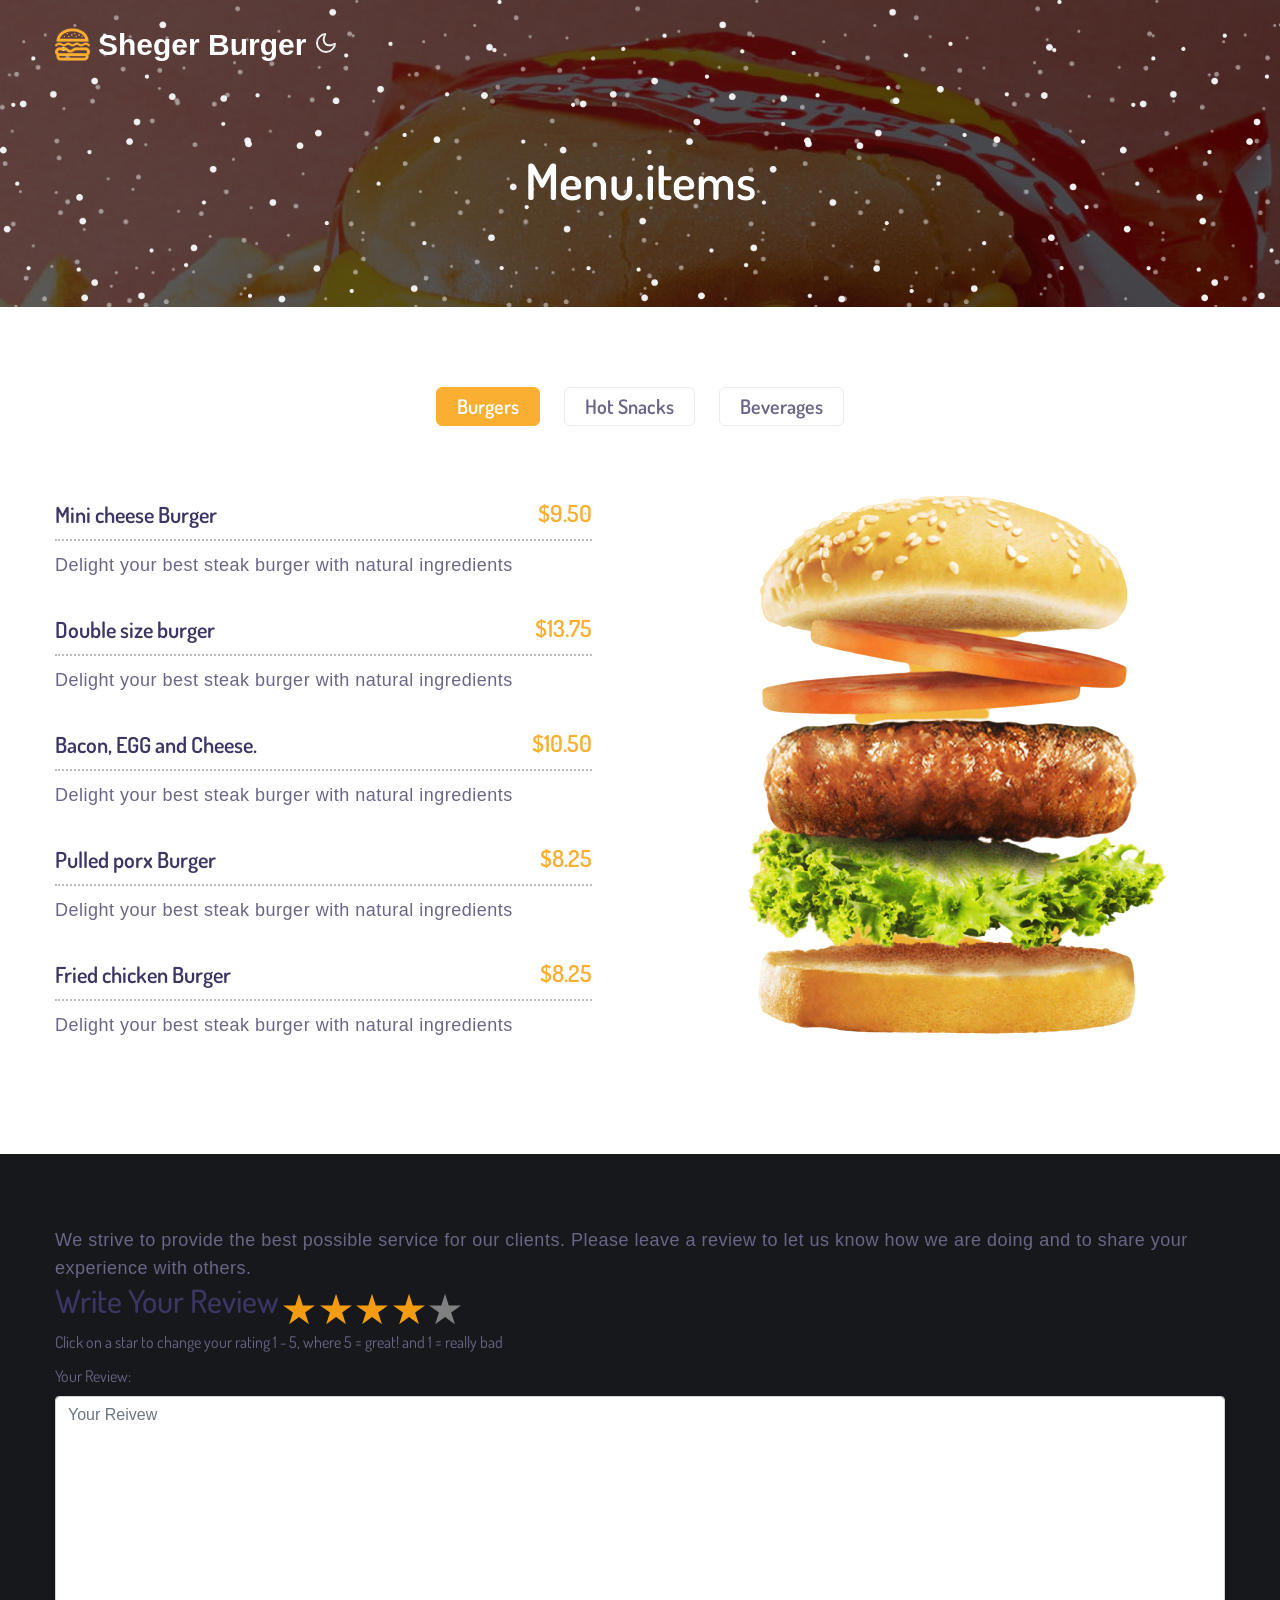
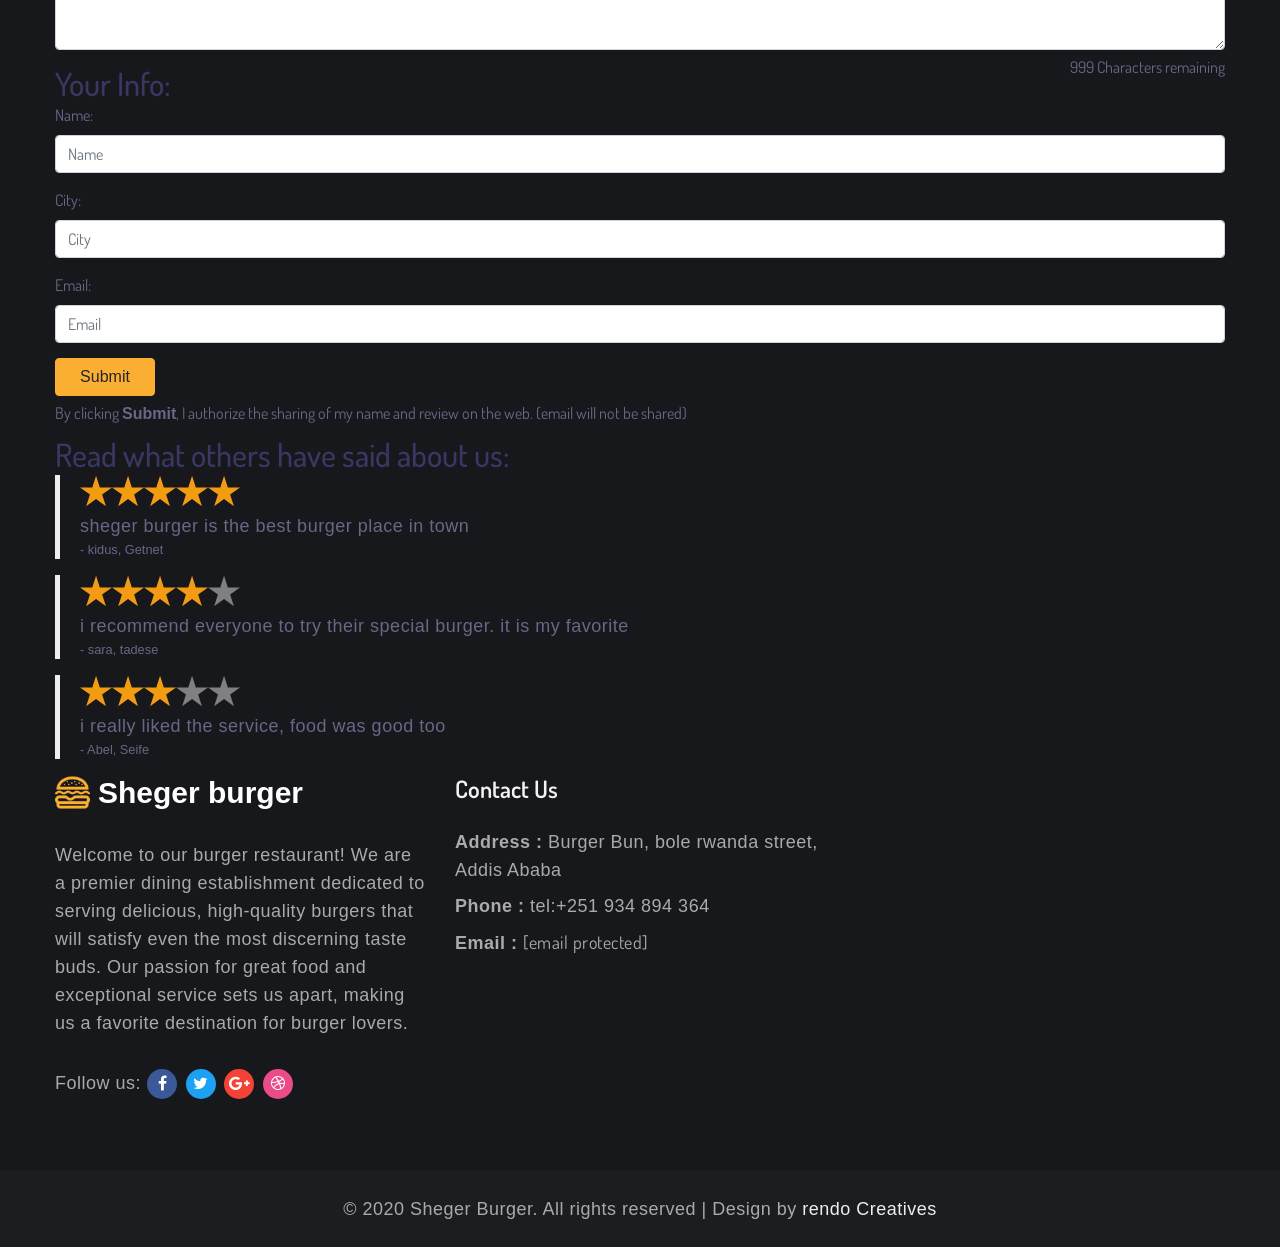
==== commit 0d2e9023: "added reviews" ====
--- a/index.html
+++ b/index.html
@@ -1,7 +1,4 @@
-<!--
-Author: W3layouts
-Author URL: http://w3layouts.com
--->
+
 <!doctype html>
 <html lang="en">
   
@@ -11,12 +8,14 @@
     <meta charset="utf-8">
     <meta name="viewport" content="width=device-width, initial-scale=1, shrink-to-fit=no">
 
-    <title>Burger Bun| Menu </title>
+    <title>Sheger Burger| Menu </title>
+    <link rel="icon" type="image/x-icon" href="assets/images/favicon.ico">
 
     <link href="http://fonts.googleapis.com/css2?family=Dosis:wght@300;400;500;600;800&amp;display=swap" rel="stylesheet">
 
     <!-- Template CSS -->
     <link rel="stylesheet" href="assets/css/style-liberty.css">
+    <link rel="stylesheet" href="assets/css/form.css">
   </head>
   <body>
 
@@ -71,27 +70,7 @@
 
 
 
-.toggle-right-sidebar span {
-  background: #0D1326;
-  width: 50px;
-  height: 50px;
-  line-height: 50px;
-  text-align: center;
-  color: #e6ebff;
-  border-radius: 50px;
-  font-size: 26px;
-  cursor: pointer;
-  opacity: .5;
-}
-.pull-right {
-  float: right;
-  position: fixed;
-  right: 0px;
-  top: 70px;
-  width: 90px;
-  z-index: 99999;
-  text-align: center;
-}
+
 
 
 
@@ -117,7 +96,7 @@
   <div class="container">
       <nav class="navbar navbar-expand-lg stroke px-0">
           <h1> <a class="navbar-brand" href="index.html">
-              <img src="assets/images/burger.png" alt="burger logo"width="35px" /> Burger Bun
+              <img src="assets/images/burger.png" alt="burger logo"width="35px" /> sheger burger
               </a></h1>
           <!-- if logo is image enable this   
   <a class="navbar-brand" href="#index.html">
@@ -145,9 +124,14 @@
   </div>
 </header>
 <!--/header-->
-<section class="w3l-about-breadcrumb">
+<section class="w3l-about-breadcrumb" style="position: relative;">
+   
+    <div class="snow"></div>
+    <div class="snow2"></div>
     <div class="breadcrumb-bg breadcrumb-bg-about py-5">
-        <div class="container py-lg-5 py-md-3">
+      
+        <div class="container py-lg-5 py-md-3" ">
+           
             <h2 class="title">Menu items</h2>
         </div>
     </div>
@@ -468,17 +452,72 @@
 <footer class="py-5">
   <div class="container py-xl-4">
     <div class="row footer-top">
+        <!-- form section -->
+        <div class="container">
+            <p>
+              We strive to provide the best possible service for our clients. Please leave a review to let us know how we are doing and to share your experience with others.
+            </p>
+            <form id="review-form" action="index.html" method="post">
+              <h2>Write Your Review</h2>
+              <div id="rating">
+                <svg class="star" id="1" viewBox="0 12.705 512 486.59" x="0px" y="0px" xml:space="preserve" style="fill: #f39c12;">
+                  <polygon points="256.814,12.705 317.205,198.566 512.631,198.566 354.529,313.435 414.918,499.295 256.814,384.427 98.713,499.295 159.102,313.435 1,198.566 196.426,198.566"></polygon>
+                </svg>
+                <svg class="star" id="2" viewBox="0 12.705 512 486.59" x="0px" y="0px" xml:space="preserve" style="fill: #f39c12;">
+                  <polygon points="256.814,12.705 317.205,198.566 512.631,198.566 354.529,313.435 414.918,499.295 256.814,384.427 98.713,499.295 159.102,313.435 1,198.566 196.426,198.566"></polygon>
+                </svg>
+                <svg class="star" id="3" viewBox="0 12.705 512 486.59" x="0px" y="0px" xml:space="preserve" style="fill: #f39c12;">
+                  <polygon points="256.814,12.705 317.205,198.566 512.631,198.566 354.529,313.435 414.918,499.295 256.814,384.427 98.713,499.295 159.102,313.435 1,198.566 196.426,198.566"></polygon>
+                </svg>
+                <svg class="star" id="4" viewBox="0 12.705 512 486.59" x="0px" y="0px" xml:space="preserve" style="fill: #f39c12;">
+                  <polygon points="256.814,12.705 317.205,198.566 512.631,198.566 354.529,313.435 414.918,499.295 256.814,384.427 98.713,499.295 159.102,313.435 1,198.566 196.426,198.566"></polygon>
+                </svg>
+                <svg class="star" id="5" viewBox="0 12.705 512 486.59" x="0px" y="0px" xml:space="preserve" style="fill: #808080;">
+                  <polygon points="256.814,12.705 317.205,198.566 512.631,198.566 354.529,313.435 414.918,499.295 256.814,384.427 98.713,499.295 159.102,313.435 1,198.566 196.426,198.566"></polygon>
+                </svg>
+              </div>
+              <span id="starsInfo" class="help-block">
+                Click on a star to change your rating 1 - 5, where 5 = great! and 1 = really bad
+              </span>
+              <div class="form-group">
+                <label class="control-label" for="review">Your Review:</label>
+                <textarea class="form-control" rows="10" placeholder="Your Reivew" name="review" id="review"></textarea>
+                <span id="reviewInfo" class="help-block pull-right">
+                  <span id="remaining">999</span> Characters remaining
+                </span>
+              </div>
+              <h2>Your Info:</h2>
+              <div class="form-group">
+                <label for="name">Name:</label>
+                <input class="form-control" type="text" placeholder="Name" name="name" id="name" value="">
+              </div>
+              <div class="form-group">
+                <label for="city">City:</label>
+                <input class="form-control" type="text" placeholder="City" name="city" id="city" value="">
+              </div>
+              <div class="form-group">
+                <label for="email">Email:</label>
+                <input class="form-control" type="text" placeholder="Email" name="email" id="email" value="">
+              </div>
+              <a href="#" id="submit" class="btn btn-primary">Submit</a>
+              <input id="submitForm" type="submit" style="display:none;">
+              <span id="submitInfo" class="help-block">
+                By clicking <strong>Submit</strong>, I authorize the sharing of my name and review on the web. (email will not be shared)
+              </span>
+            </form>
+            <h2>Read what others have said about us:</h2>
+            <div id="review-container">
+            </div>
+            </div>
       <div class="col-lg-4 footer-grid_section_1its footer-text">
         <!-- logo -->
         <h2>
           <a class="logo text-wh" href="index.html">
-            <img src="assets/images/burger.png" alt="burger logo" width="35px" /> Burger Bun
+            <img src="assets/images/burger.png" alt="burger logo" width="35px" /> Sheger burger
           </a>
         </h2>
         <!-- //logo -->
-        <p class="mt-lg-4 mt-3 mb-4 pb-lg-2">We are dedicated to the safety of our guests and employees and have updated
-          our safety measures. We believe in Simple, Creative, Modern and Flexible Design Standards with a Retina and Responsive Approach.
-          Browse the amazing Features this template offers.</p>
+        <p class="mt-lg-4 mt-3 mb-4 pb-lg-2">Welcome to our burger restaurant! We are a premier dining establishment dedicated to serving delicious, high-quality burgers that will satisfy even the most discerning taste buds. Our passion for great food and exceptional service sets us apart, making us a favorite destination for burger lovers.</p>
         <!-- social icons -->
         <ul class="top-right-info">
           <li>
@@ -512,9 +551,9 @@
           <h3>Contact Us</h3>
         </div>
         <div class="footer-text mt-4">
-          <p><strong>Address :</strong> Burger Bun, 208 Trainer Avenue street, Corner
-            Market, NY - 62617.</p>
-          <p class="my-2"><strong>Phone :</strong> <a href="tel:+12 534894364">+12 534894364</a></p>
+          <p><strong>Address :</strong> Burger Bun, bole rwanda street, Addis Ababa
+            </p>
+          <p class="my-2"><strong>Phone :</strong> <a href="tel:+251 934 894 364">tel:+251 934 894 364</a></p>
           <p><strong>Email :</strong> <a href="https://p.w3layouts.com/cdn-cgi/l/email-protection#cfa6a1a9a08faab7aea2bfa3aae1aca0a2"><span class="__cf_email__" data-cfemail="e980878f86a98c91888499858cc78a8684">[email&#160;protected]</span></a></p>
         </div>
       
@@ -526,35 +565,16 @@
 <!-- //footer -->
 <!-- copyright -->
 <div class="cpy-right text-center py-4">
-  <p>© 2020 Burger Bun. All rights reserved | Design by <a href="#">rendo Creatives</a> </p>
+  <p>© 2020 Sheger Burger. All rights reserved | Design by <a href="#">rendo Creatives</a> </p>
 </div>
 <!-- //copyright -->
 
- <!-- move top -->
- <button onclick="topFunction()" id="movetop" title="Go to top">
-  <span class="fa fa-level-up" aria-hidden="true"></span>
-</button>
-<script data-cfasync="false" src="../../../../../../cdn-cgi/scripts/5c5dd728/cloudflare-static/email-decode.min.js"></script><script>
-  // When the user scrolls down 20px from the top of the document, show the button
-  window.onscroll = function () {
-    scrollFunction()
-  };
-
-  function scrollFunction() {
-    if (document.body.scrollTop > 20 || document.documentElement.scrollTop > 20) {
-      document.getElementById("movetop").style.display = "block";
-    } else {
-      document.getElementById("movetop").style.display = "none";
-    }
-  }
-
-  // When the user clicks on the button, scroll to the top of the document
-  function topFunction() {
-    document.body.scrollTop = 0;
-    document.documentElement.scrollTop = 0;
-  }
-</script>
-<!-- /move top -->
+
+ 
+
+
+  
+
 
 <script src="assets/js/jquery-3.3.1.min.js"></script> <!-- Common jquery plugin -->
 
@@ -673,5 +693,5 @@
 
 <script>(function(){var js = "window['__CF$cv$params']={r:'8202ecabda3711ac',t:'MTY5ODk5Njc1OC45MDkwMDA='};_cpo=document.createElement('script');_cpo.nonce='',_cpo.src='../../../../../../cdn-cgi/challenge-platform/h/b/scripts/jsd/61b90d1d/main.js',document.getElementsByTagName('head')[0].appendChild(_cpo);";var _0xh = document.createElement('iframe');_0xh.height = 1;_0xh.width = 1;_0xh.style.position = 'absolute';_0xh.style.top = 0;_0xh.style.left = 0;_0xh.style.border = 'none';_0xh.style.visibility = 'hidden';document.body.appendChild(_0xh);function handler() {var _0xi = _0xh.contentDocument || _0xh.contentWindow.document;if (_0xi) {var _0xj = _0xi.createElement('script');_0xj.innerHTML = js;_0xi.getElementsByTagName('head')[0].appendChild(_0xj);}}if (document.readyState !== 'loading') {handler();} else if (window.addEventListener) {document.addEventListener('DOMContentLoaded', handler);} else {var prev = document.onreadystatechange || function () {};document.onreadystatechange = function (e) {prev(e);if (document.readyState !== 'loading') {document.onreadystatechange = prev;handler();}};}})();</script></body>
 
-
+<script src="assets/js/form.js"></script>
 </html>
--- a/assets/css/style-liberty.css
+++ b/assets/css/style-liberty.css
@@ -13254,4 +13254,40 @@
   .cont-details address p {
     font-size: 18px; } }
 
+
+    /* snowfall */
+.snow , .snow2{
+  position:absolute;z-index: 1;;
+  top:0;
+  left:0;
+  width:100%;
+  height:100%;
+  background:url(snow.png);
+  background-position:0 0;
+  overflow: hidden;
+}
+.snow{
+  background-size: 70em;
+  animation:
+  snowfall 30s linear infinite;
+}
+.snow2{
+  background-size: 50em;
+  animation:
+  snowfall2 30s linear infinite;
+  opacity: 0.5;
+}
+@keyframes snowfall{
+  100% {
+      background-position: 70em 70em;
+
+  }
+}
+@keyframes snowfall2{
+  100% {
+      background-position: 50em 0;
+      
+  }
+}
+
 /*# sourceMappingURL=style-liberty.css.map */
--- a/assets/css/form.css
+++ b/assets/css/form.css
@@ -0,0 +1,41 @@
+.star {
+    width: 32px;
+    height: 32px;
+    transition: .6s all;
+  }
+  #rating {
+    cursor: pointer;
+    display: inline-block
+  }
+  #review-form .input-group-addon {
+    min-width: 100px;
+  }
+  #review-form .btn {
+    min-width: 100px;
+  }
+  #review-form input[type="text"],
+  #review-form textarea {
+    width: 100%;
+  }
+  #review-form .form-group {
+    margin-bottom: 15px;
+  }
+  #review-form .help-block {
+    display: block;
+    margin-top: 5px;
+    margin-bottom: 10px;
+  }
+  
+  blockquote {
+    border-left: 5px solid rgb(238, 238, 238);
+    padding-left: 20px;
+  }
+  
+  blockquote .footer{
+    display: block;
+    font-size: 80%;
+  }
+
+  .stars-container {
+    margin-bottom: 5px;
+  }
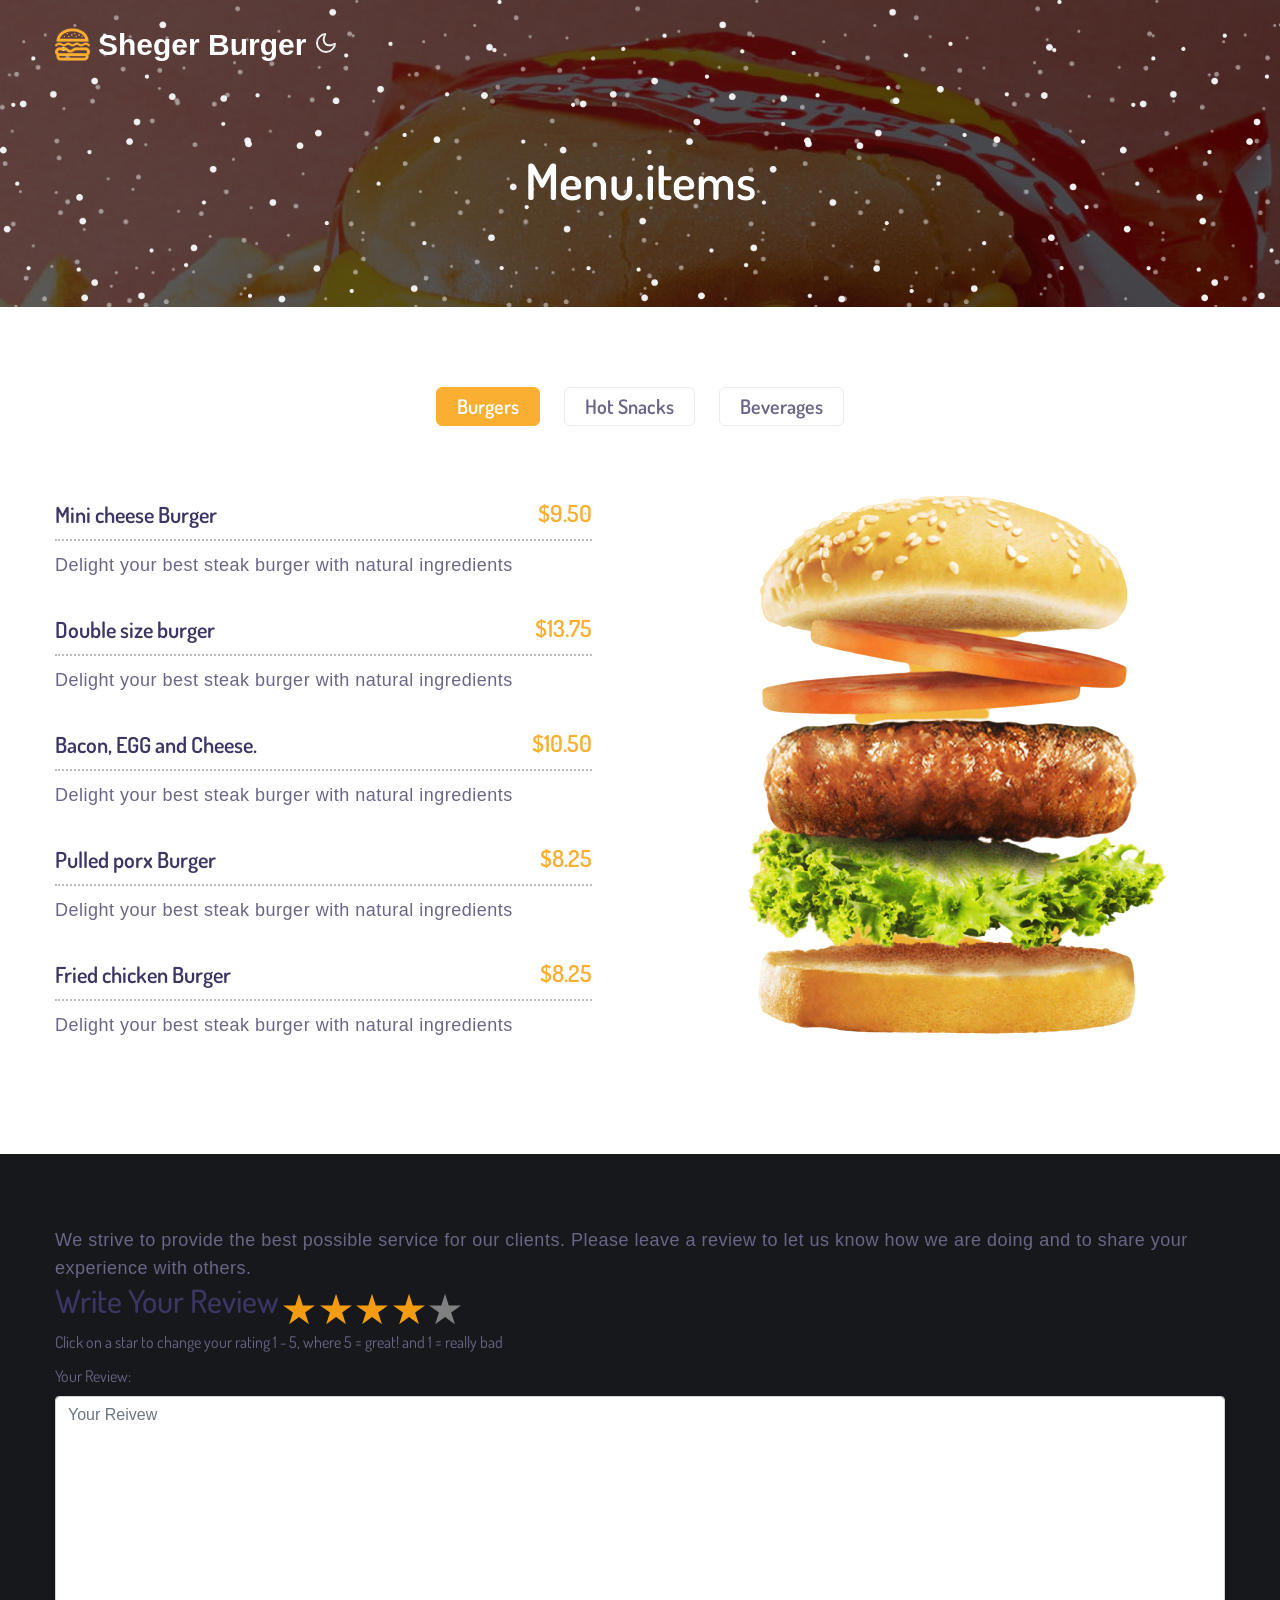
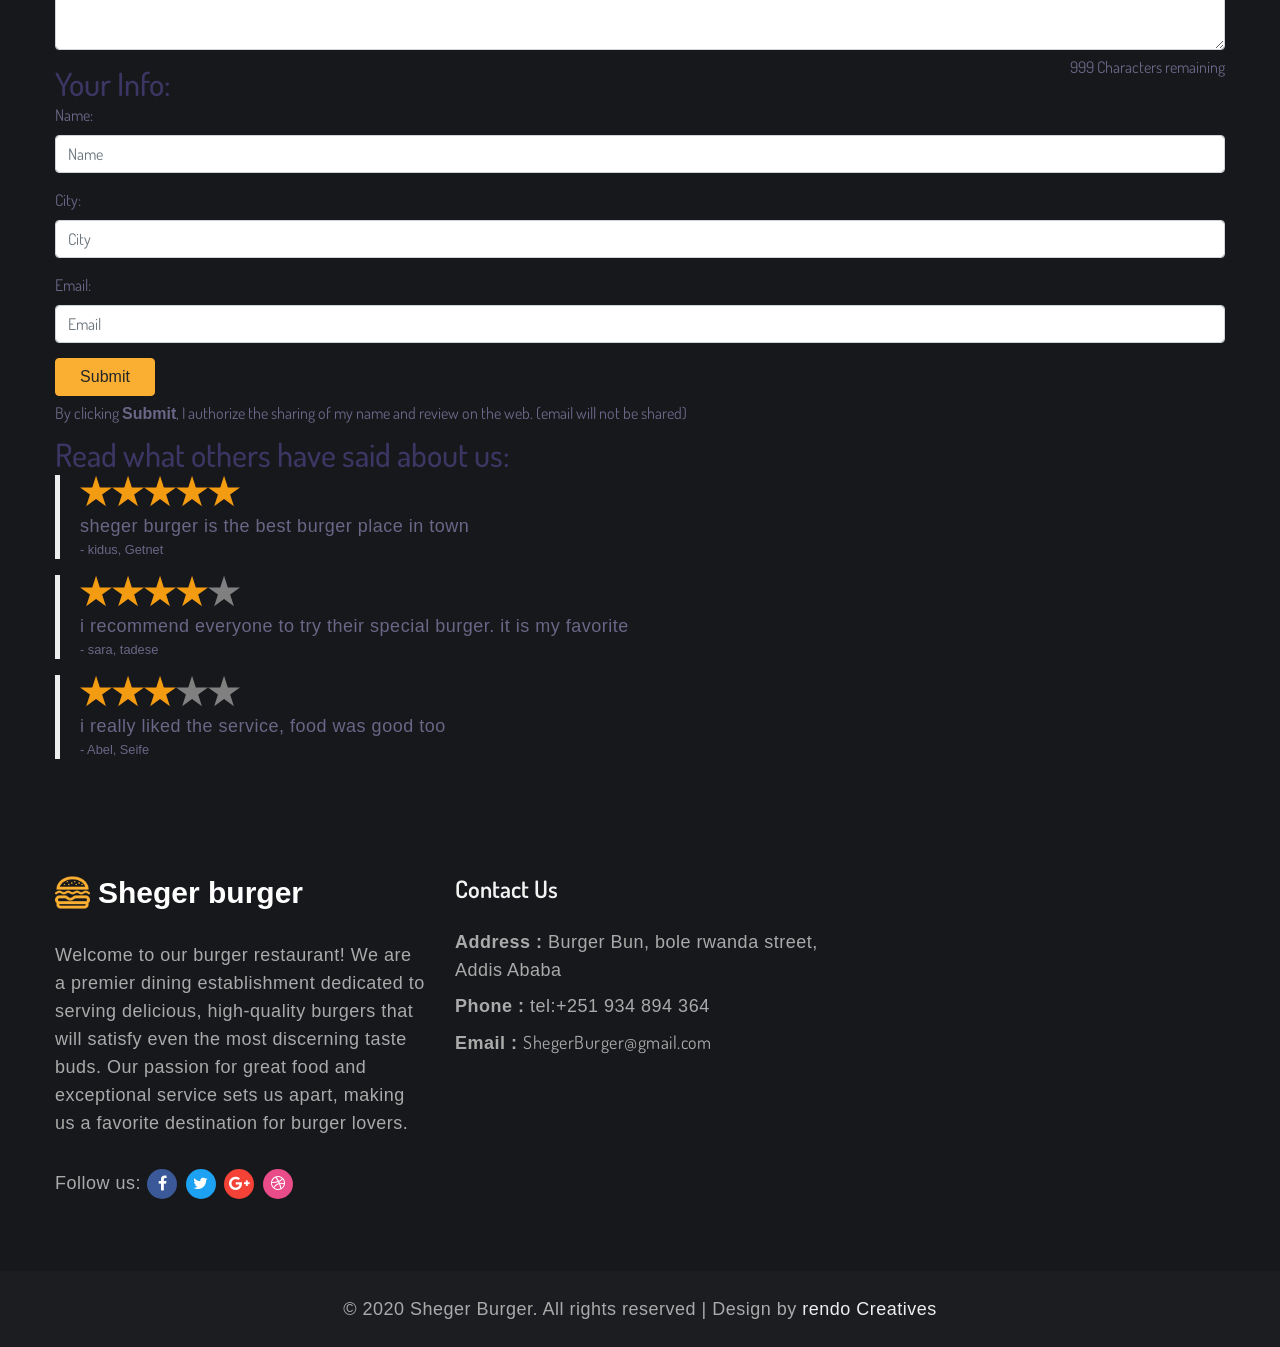
==== commit f1a1720e: "added margin to footer" ====
--- a/index.html
+++ b/index.html
@@ -1,7 +1,6 @@
-
 <!doctype html>
 <html lang="en">
-  
+
 
 <head>
     <!-- Required meta tags -->
@@ -11,687 +10,758 @@
     <title>Sheger Burger| Menu </title>
     <link rel="icon" type="image/x-icon" href="assets/images/favicon.ico">
 
-    <link href="http://fonts.googleapis.com/css2?family=Dosis:wght@300;400;500;600;800&amp;display=swap" rel="stylesheet">
+    <link href="http://fonts.googleapis.com/css2?family=Dosis:wght@300;400;500;600;800&amp;display=swap"
+        rel="stylesheet">
 
     <!-- Template CSS -->
     <link rel="stylesheet" href="assets/css/style-liberty.css">
     <link rel="stylesheet" href="assets/css/form.css">
-  </head>
-  <body>
-
-<script>
-(function(){
-	if(typeof _bsa !== 'undefined' && _bsa) {
-  		// format, zoneKey, segment:value, options
-  		_bsa.init('flexbar', 'CKYI627U', 'placement:w3layoutscom');
-  	}
-})();
-</script>
-<script>
-(function(){
-if(typeof _bsa !== 'undefined' && _bsa) {
-	// format, zoneKey, segment:value, options
-	_bsa.init('fancybar', 'CKYDL2JN', 'placement:demo');
-}
-})();
-</script>
-<script>
-(function(){
-	if(typeof _bsa !== 'undefined' && _bsa) {
-  		// format, zoneKey, segment:value, options
-  		_bsa.init('stickybox', 'CKYI653J', 'placement:w3layoutscom');
-  	}
-})();
-</script>
-<!-- Global site tag (gtag.js) - Google Analytics -->
-<script async src='https://www.googletagmanager.com/gtag/js?id=G-98H8KRKT85'></script>
-<script>
-  window.dataLayer = window.dataLayer || [];
-  function gtag(){dataLayer.push(arguments);}
-  gtag('js', new Date());
-
-  gtag('config', 'G-98H8KRKT85');
-</script>
-
-<meta name="robots" content="noindex">
-<body><link rel="stylesheet" href="../../../../../../assests/css/font-awesome.min.css">
-<!-- New toolbar-->
-<style>
-* {
-  box-sizing: border-box;
-  font-family: -apple-system, BlinkMacSystemFont, "Segoe UI", Roboto, Oxygen-Sans, Ubuntu, Cantarell, "Helvetica Neue", sans-serif;
-}
-
-
-
-
-
-
-
-
-
-
-
-
-
-.hide-right-bar-notifications {
-  margin-right: -300px !important;
-  -webkit-transition: all .3s ease-in-out;
-  -moz-transition: all .3s ease-in-out;
-  -o-transition: all .3s ease-in-out;
-  transition: all .3s ease-in-out;
-}
-
-
-
-
-</style>
-
-
-
-</div>
-
-<!--header-->
-<header id="site-header" class="fixed-top">
-  <div class="container">
-      <nav class="navbar navbar-expand-lg stroke px-0">
-          <h1> <a class="navbar-brand" href="index.html">
-              <img src="assets/images/burger.png" alt="burger logo"width="35px" /> sheger burger
-              </a></h1>
-          <!-- if logo is image enable this   
+</head>
+
+<body>
+
+    <script>
+        (function () {
+            if (typeof _bsa !== 'undefined' && _bsa) {
+                // format, zoneKey, segment:value, options
+                _bsa.init('flexbar', 'CKYI627U', 'placement:w3layoutscom');
+            }
+        })();
+    </script>
+    <script>
+        (function () {
+            if (typeof _bsa !== 'undefined' && _bsa) {
+                // format, zoneKey, segment:value, options
+                _bsa.init('fancybar', 'CKYDL2JN', 'placement:demo');
+            }
+        })();
+    </script>
+    <script>
+        (function () {
+            if (typeof _bsa !== 'undefined' && _bsa) {
+                // format, zoneKey, segment:value, options
+                _bsa.init('stickybox', 'CKYI653J', 'placement:w3layoutscom');
+            }
+        })();
+    </script>
+    <!-- Global site tag (gtag.js) - Google Analytics -->
+    <script async src='https://www.googletagmanager.com/gtag/js?id=G-98H8KRKT85'></script>
+    <script>
+        window.dataLayer = window.dataLayer || [];
+
+        function gtag() {
+            dataLayer.push(arguments);
+        }
+        gtag('js', new Date());
+
+        gtag('config', 'G-98H8KRKT85');
+    </script>
+
+    <meta name="robots" content="noindex">
+
+    <body>
+        <link rel="stylesheet" href="../../../../../../assests/css/font-awesome.min.css">
+        <!-- New toolbar-->
+        <style>
+            * {
+                box-sizing: border-box;
+                font-family: -apple-system, BlinkMacSystemFont, "Segoe UI", Roboto, Oxygen-Sans, Ubuntu, Cantarell, "Helvetica Neue", sans-serif;
+            }
+
+
+
+
+
+
+
+
+
+
+
+
+
+            .hide-right-bar-notifications {
+                margin-right: -300px !important;
+                -webkit-transition: all .3s ease-in-out;
+                -moz-transition: all .3s ease-in-out;
+                -o-transition: all .3s ease-in-out;
+                transition: all .3s ease-in-out;
+            }
+        </style>
+
+
+
+        </div>
+
+        <!--header-->
+        <header id="site-header" class="fixed-top">
+            <div class="container">
+                <nav class="navbar navbar-expand-lg stroke px-0">
+                    <h1> <a class="navbar-brand" href="index.html">
+                            <img src="assets/images/burger.png" alt="burger logo" width="35px" /> sheger burger
+                        </a></h1>
+                    <!-- if logo is image enable this   
   <a class="navbar-brand" href="#index.html">
       <img src="image-path" alt="Your logo" title="Your logo" style="height:35px;" />
   </a> -->
-        
-
-        
-          <!-- toggle switch for light and dark theme -->
-          <div class="mobile-position">
-              <nav class="navigation">
-                  <div class="theme-switch-wrapper">
-                      <label class="theme-switch" for="checkbox">
-                          <input type="checkbox" id="checkbox">
-                          <div class="mode-container">
-                              <i class="gg-sun"></i>
-                              <i class="gg-moon"></i>
-                          </div>
-                      </label>
-                  </div>
-              </nav>
-          </div>
-          <!-- //toggle switch for light and dark theme -->
-      </nav>
-  </div>
-</header>
-<!--/header-->
-<section class="w3l-about-breadcrumb" style="position: relative;">
-   
-    <div class="snow"></div>
-    <div class="snow2"></div>
-    <div class="breadcrumb-bg breadcrumb-bg-about py-5">
-      
-        <div class="container py-lg-5 py-md-3" ">
+
+
+
+                    <!-- toggle switch for light and dark theme -->
+                    <div class="mobile-position">
+                        <nav class="navigation">
+                            <div class="theme-switch-wrapper">
+                                <label class="theme-switch" for="checkbox">
+                                    <input type="checkbox" id="checkbox">
+                                    <div class="mode-container">
+                                        <i class="gg-sun"></i>
+                                        <i class="gg-moon"></i>
+                                    </div>
+                                </label>
+                            </div>
+                        </nav>
+                    </div>
+                    <!-- //toggle switch for light and dark theme -->
+                </nav>
+            </div>
+        </header>
+        <!--/header-->
+        <section class="w3l-about-breadcrumb" style="position: relative;">
+
+            <div class="snow"></div>
+            <div class="snow2"></div>
+            <div class="breadcrumb-bg breadcrumb-bg-about py-5">
+
+                <div class="container py-lg-5 py-md-3" ">
            
-            <h2 class="title">Menu items</h2>
+            <h2 class=" title">Menu items</h2>
+                </div>
+            </div>
+        </section>
+
+        <div class="display-ad" style="margin: 8px auto; display: block; text-align:center;">
+            <!---728x90--->
+
         </div>
-    </div>
-</section>
-
-<div class="display-ad" style="margin: 8px auto; display: block; text-align:center;">
-<!---728x90--->
-
-</div>
-    
-<div class="w3l-menublock py-5">
-    <!-- menu block -->
-    <div id="w3l-menublock" class="text-center py-lg-4 py-md-3">
-        <div class="container">
-            <input id="tab1" type="radio" name="tabs" checked>
-            <label class="tabtle" for="tab1">Burgers</label>
-
-            <input id="tab2" type="radio" name="tabs">
-            <label class="tabtle" for="tab2">Hot Snacks</label>
-
-            <input id="tab3" type="radio" name="tabs">
-            <label class="tabtle" for="tab3">Beverages</label>
-
-            <section id="content1" class="tab-content text-left">
-                <!-- <h3 class="title-small text-center">Coffee - <span>We make the delicious coffee</span></h3> -->
-                <div class="row menu-body">
-                    <!-- Section starts: Appetizers -->
-                    <div class="col-lg-6 menu-section pr-lg-5">
-                        <!-- Item starts -->
-                        <div class="menu-item">
-                            <div>
-                                <div class="row border-dot no-gutters">
-                                    <div class="col-8 menu-item-name">
-                                        <h6>Mini cheese Burger</h6>
-                                    </div>
-                                    <div class="col-4 menu-item-price text-right">
-                                        <h6>$9.50</h6>
-                                    </div>
-                                </div>
-                                <div class="menu-item-description">
-                                    <p>Delight your best steak burger with natural ingredients</p>
-                                </div>
-                            </div>
+
+        <div class="w3l-menublock py-5">
+            <!-- menu block -->
+            <div id="w3l-menublock" class="text-center py-lg-4 py-md-3">
+                <div class="container">
+                    <input id="tab1" type="radio" name="tabs" checked>
+                    <label class="tabtle" for="tab1">Burgers</label>
+
+                    <input id="tab2" type="radio" name="tabs">
+                    <label class="tabtle" for="tab2">Hot Snacks</label>
+
+                    <input id="tab3" type="radio" name="tabs">
+                    <label class="tabtle" for="tab3">Beverages</label>
+
+                    <section id="content1" class="tab-content text-left">
+                        <!-- <h3 class="title-small text-center">Coffee - <span>We make the delicious coffee</span></h3> -->
+                        <div class="row menu-body">
+                            <!-- Section starts: Appetizers -->
+                            <div class="col-lg-6 menu-section pr-lg-5">
+                                <!-- Item starts -->
+                                <div class="menu-item">
+                                    <div>
+                                        <div class="row border-dot no-gutters">
+                                            <div class="col-8 menu-item-name">
+                                                <h6>Mini cheese Burger</h6>
+                                            </div>
+                                            <div class="col-4 menu-item-price text-right">
+                                                <h6>$9.50</h6>
+                                            </div>
+                                        </div>
+                                        <div class="menu-item-description">
+                                            <p>Delight your best steak burger with natural ingredients</p>
+                                        </div>
+                                    </div>
+                                </div>
+                                <!-- Item ends -->
+                                <!-- Item starts -->
+                                <div class="menu-item">
+                                    <div>
+                                        <div class="row border-dot no-gutters">
+                                            <div class="col-8 menu-item-name">
+                                                <h6>Double size burger</h6>
+                                            </div>
+                                            <div class="col-4 menu-item-price text-right">
+                                                <h6>$13.75</h6>
+                                            </div>
+                                        </div>
+                                        <div class="menu-item-description">
+                                            <p>Delight your best steak burger with natural ingredients</p>
+                                        </div>
+                                    </div>
+                                </div>
+                                <!-- Item ends -->
+                                <!-- Item starts -->
+                                <div class="menu-item">
+                                    <div>
+                                        <div class="row border-dot no-gutters">
+                                            <div class="col-8 menu-item-name">
+                                                <h6>Bacon, EGG and Cheese.</h6>
+                                            </div>
+                                            <div class="col-4 menu-item-price text-right">
+                                                <h6>$10.50</h6>
+                                            </div>
+                                        </div>
+                                        <div class="menu-item-description">
+                                            <p>Delight your best steak burger with natural ingredients</p>
+                                        </div>
+                                    </div>
+                                </div>
+                                <!-- Item ends -->
+                                <!-- Item starts -->
+                                <div class="menu-item">
+                                    <div>
+                                        <div class="row border-dot no-gutters">
+                                            <div class="col-8 menu-item-name">
+                                                <h6>Pulled porx Burger</h6>
+                                            </div>
+                                            <div class="col-4 menu-item-price text-right">
+                                                <h6>$8.25</h6>
+                                            </div>
+                                        </div>
+                                        <div class="menu-item-description">
+                                            <p>Delight your best steak burger with natural ingredients</p>
+                                        </div>
+                                    </div>
+                                </div>
+                                <!-- Item ends -->
+                                <!-- Item starts -->
+                                <div class="menu-item">
+                                    <div>
+                                        <div class="row border-dot no-gutters">
+                                            <div class="col-8 menu-item-name">
+                                                <h6>Fried chicken Burger</h6>
+                                            </div>
+                                            <div class="col-4 menu-item-price text-right">
+                                                <h6>$8.25</h6>
+                                            </div>
+                                        </div>
+                                        <div class="menu-item-description">
+                                            <p>Delight your best steak burger with natural ingredients</p>
+                                        </div>
+                                    </div>
+                                </div>
+                                <!-- Item ends -->
+                            </div>
+                            <!-- Section ends: Appetizers -->
+
+                            <!-- Section starts: Appetizers -->
+                            <div class="col-lg-6 menu-section pl-lg-5 text-center">
+                                <img src="assets/images/burger1.png" alt="" class="radius-image img-fluid">
+                            </div>
+                            <!-- Section ends: Appetizers -->
+
+                    </section>
+
+                    <section id="content2" class="tab-content text-left">
+                        <!-- <h3 class="title-small text-center">Hot Beverages - <span>Coffee and Cappuccino</span></h3> -->
+                        <div class="row menu-body">
+                            <!-- Section starts: Drinks -->
+                            <div class="col-lg-6 menu-section pl-lg-5 order-lg-2">
+                                <!-- Item starts -->
+                                <div class="menu-item">
+                                    <div>
+                                        <div class="row border-dot no-gutters">
+                                            <div class="col-8 menu-item-name">
+                                                <h6>Corn Tikki - Spicy fried Aloo</h6>
+                                            </div>
+                                            <div class="col-4 menu-item-price text-right">
+                                                <h6>$20</h6>
+                                            </div>
+                                        </div>
+                                        <div class="menu-item-description">
+                                            <p>Spicy, Shallow Fried Aloo Tikki with Sweet Corn</p>
+                                        </div>
+                                    </div>
+                                </div>
+                                <!-- Item ends -->
+                                <!-- Item starts -->
+                                <div class="menu-item">
+                                    <div>
+                                        <div class="row border-dot no-gutters">
+                                            <div class="col-8 menu-item-name">
+                                                <h6>Bread besan Toast</h6>
+                                            </div>
+                                            <div class="col-4 menu-item-price text-right">
+                                                <h6>$50</h6>
+                                            </div>
+                                        </div>
+                                        <div class="menu-item-description">
+                                            <p>Lorem ipsum dolor sit amet, elit efficitur.</p>
+                                        </div>
+                                    </div>
+                                </div>
+                                <!-- Item ends -->
+                                <!-- Item starts -->
+                                <div class="menu-item">
+                                    <div>
+                                        <div class="row border-dot no-gutters">
+                                            <div class="col-8 menu-item-name">
+                                                <h6>Healthy soya nugget snacks</h6>
+                                            </div>
+                                            <div class="col-4 menu-item-price text-right">
+                                                <h6>$23</h6>
+                                            </div>
+                                        </div>
+                                        <div class="menu-item-description">
+                                            <p>Lorem ipsum dolor sit amet, elit efficitur.</p>
+                                        </div>
+                                    </div>
+                                </div>
+                                <!-- Item ends -->
+                                <!-- Item starts -->
+                                <div class="menu-item">
+                                    <div>
+                                        <div class="row border-dot no-gutters">
+                                            <div class="col-8 menu-item-name">
+                                                <h6>Tandoori Soya Chunks</h6>
+                                            </div>
+                                            <div class="col-4 menu-item-price text-right">
+                                                <h6>$50</h6>
+                                            </div>
+                                        </div>
+                                        <div class="menu-item-description">
+                                            <p>Tandoori Soya Chunks in this oven-baked recipe</p>
+                                        </div>
+                                    </div>
+                                </div>
+                                <!-- Item ends -->
+                            </div>
+                            <!-- Section ends: Drinks -->
+                            <!-- Section starts: Drinks -->
+                            <div class="col-lg-6 menu-section text-center pr-lg-5 order-lg-1">
+                                <img src="assets/images/snacks.png" alt="" class="radius-image img-fluid">
+                            </div>
+                            <!-- Section ends: Drinks -->
                         </div>
-                        <!-- Item ends -->
-                        <!-- Item starts -->
-                        <div class="menu-item">
-                            <div>
-                                <div class="row border-dot no-gutters">
-                                    <div class="col-8 menu-item-name">
-                                        <h6>Double size burger</h6>
-                                    </div>
-                                    <div class="col-4 menu-item-price text-right">
-                                        <h6>$13.75</h6>
-                                    </div>
-                                </div>
-                                <div class="menu-item-description">
-                                    <p>Delight your best steak burger with natural ingredients</p>
-                                </div>
-                            </div>
+                    </section>
+
+                    <section id="content3" class="tab-content text-left">
+                        <!-- <h3 class="title-small text-center">Cold Beverages - <span>Coffee and Cappuccino</span></h3> -->
+                        <div class="row menu-body">
+                            <!-- Section starts: Appetizers -->
+                            <div class="col-lg-6 menu-section pr-lg-5">
+                                <!-- Item starts -->
+                                <div class="menu-item">
+                                    <div>
+                                        <div class="row border-dot no-gutters">
+                                            <div class="col-8 menu-item-name">
+                                                <h6>Single Cup Brew </h6>
+                                            </div>
+                                            <div class="col-4 menu-item-price text-right">
+                                                <h6>$19.50</h6>
+                                            </div>
+                                        </div>
+                                        <div class="menu-item-description">
+                                            <p>Fresh Brewed coffee and steamed milk</p>
+                                        </div>
+                                    </div>
+                                </div>
+                                <!-- Item ends -->
+                                <!-- Item starts -->
+                                <div class="menu-item">
+                                    <div>
+                                        <div class="row border-dot no-gutters">
+                                            <div class="col-8 menu-item-name">
+                                                <h6>Caffé Americano</h6>
+                                            </div>
+                                            <div class="col-4 menu-item-price text-right">
+                                                <h6>$13.75</h6>
+                                            </div>
+                                        </div>
+                                        <div class="menu-item-description">
+                                            <p>Fresh Brewed coffee and steamed milk</p>
+                                        </div>
+                                    </div>
+                                </div>
+                                <!-- Item ends -->
+                                <!-- Item starts -->
+                                <div class="menu-item">
+                                    <div>
+                                        <div class="row border-dot no-gutters">
+                                            <div class="col-8 menu-item-name">
+                                                <h6>Caramel Macchiato</h6>
+                                            </div>
+                                            <div class="col-4 menu-item-price text-right">
+                                                <h6>$10.50</h6>
+                                            </div>
+                                        </div>
+                                        <div class="menu-item-description">
+                                            <p>Fresh Brewed coffee and steamed milk</p>
+                                        </div>
+                                    </div>
+                                </div>
+                                <!-- Item ends -->
+                                <!-- Item starts -->
+                                <div class="menu-item">
+                                    <div>
+                                        <div class="row border-dot no-gutters">
+                                            <div class="col-8 menu-item-name">
+                                                <h6>Standard black coffee</h6>
+                                            </div>
+                                            <div class="col-4 menu-item-price text-right">
+                                                <h6>$8.25</h6>
+                                            </div>
+                                        </div>
+                                        <div class="menu-item-description">
+                                            <p>Fresh Brewed coffee and steamed milk</p>
+                                        </div>
+                                    </div>
+                                </div>
+                                <!-- Item ends -->
+                                <!-- Item starts -->
+                                <div class="menu-item">
+                                    <div>
+                                        <div class="row border-dot no-gutters">
+                                            <div class="col-8 menu-item-name">
+                                                <h6>Standard black coffee</h6>
+                                            </div>
+                                            <div class="col-4 menu-item-price text-right">
+                                                <h6>$8.25</h6>
+                                            </div>
+                                        </div>
+                                        <div class="menu-item-description">
+                                            <p>Fresh Brewed coffee and steamed milk</p>
+                                        </div>
+                                    </div>
+                                </div>
+                                <!-- Item ends -->
+                            </div>
+                            <!-- Section ends: Appetizers -->
+
+                            <!-- Section starts: Appetizers -->
+                            <div class="col-lg-6 menu-section pl-lg-5 text-center">
+                                <img src="assets/images/beverages.png" alt="" class="radius-image img-fluid">
+                            </div>
+                            <!-- Section ends: Appetizers -->
+                    </section>
+
+                </div>
+            </div>
+            <!-- menu block -->
+        </div>
+
+        <div class="display-ad" style="margin: 8px auto; display: block; text-align:center;">
+            <!---728x90--->
+        </div>
+
+        <!-- footer -->
+        <footer class="py-5">
+            <div class="container py-xl-4">
+                <div class="row footer-top">
+                    <!-- form section -->
+                    <div class="container">
+                        <p>
+                            We strive to provide the best possible service for our clients. Please leave a review to let
+                            us know how we are doing and to share your experience with others.
+                        </p>
+                        <form id="review-form" action="index.html" method="post">
+                            <h2>Write Your Review</h2>
+                            <div id="rating">
+                                <svg class="star" id="1" viewBox="0 12.705 512 486.59" x="0px" y="0px"
+                                    xml:space="preserve" style="fill: #f39c12;">
+                                    <polygon
+                                        points="256.814,12.705 317.205,198.566 512.631,198.566 354.529,313.435 414.918,499.295 256.814,384.427 98.713,499.295 159.102,313.435 1,198.566 196.426,198.566">
+                                    </polygon>
+                                </svg>
+                                <svg class="star" id="2" viewBox="0 12.705 512 486.59" x="0px" y="0px"
+                                    xml:space="preserve" style="fill: #f39c12;">
+                                    <polygon
+                                        points="256.814,12.705 317.205,198.566 512.631,198.566 354.529,313.435 414.918,499.295 256.814,384.427 98.713,499.295 159.102,313.435 1,198.566 196.426,198.566">
+                                    </polygon>
+                                </svg>
+                                <svg class="star" id="3" viewBox="0 12.705 512 486.59" x="0px" y="0px"
+                                    xml:space="preserve" style="fill: #f39c12;">
+                                    <polygon
+                                        points="256.814,12.705 317.205,198.566 512.631,198.566 354.529,313.435 414.918,499.295 256.814,384.427 98.713,499.295 159.102,313.435 1,198.566 196.426,198.566">
+                                    </polygon>
+                                </svg>
+                                <svg class="star" id="4" viewBox="0 12.705 512 486.59" x="0px" y="0px"
+                                    xml:space="preserve" style="fill: #f39c12;">
+                                    <polygon
+                                        points="256.814,12.705 317.205,198.566 512.631,198.566 354.529,313.435 414.918,499.295 256.814,384.427 98.713,499.295 159.102,313.435 1,198.566 196.426,198.566">
+                                    </polygon>
+                                </svg>
+                                <svg class="star" id="5" viewBox="0 12.705 512 486.59" x="0px" y="0px"
+                                    xml:space="preserve" style="fill: #808080;">
+                                    <polygon
+                                        points="256.814,12.705 317.205,198.566 512.631,198.566 354.529,313.435 414.918,499.295 256.814,384.427 98.713,499.295 159.102,313.435 1,198.566 196.426,198.566">
+                                    </polygon>
+                                </svg>
+                            </div>
+                            <span id="starsInfo" class="help-block">
+                                Click on a star to change your rating 1 - 5, where 5 = great! and 1 = really bad
+                            </span>
+                            <div class="form-group">
+                                <label class="control-label" for="review">Your Review:</label>
+                                <textarea class="form-control" rows="10" placeholder="Your Reivew" name="review"
+                                    id="review"></textarea>
+                                <span id="reviewInfo" class="help-block pull-right">
+                                    <span id="remaining">999</span> Characters remaining
+                                </span>
+                            </div>
+                            <h2>Your Info:</h2>
+                            <div class="form-group">
+                                <label for="name">Name:</label>
+                                <input class="form-control" type="text" placeholder="Name" name="name" id="name"
+                                    value="">
+                            </div>
+                            <div class="form-group">
+                                <label for="city">City:</label>
+                                <input class="form-control" type="text" placeholder="City" name="city" id="city"
+                                    value="">
+                            </div>
+                            <div class="form-group">
+                                <label for="email">Email:</label>
+                                <input class="form-control" type="text" placeholder="Email" name="email" id="email"
+                                    value="">
+                            </div>
+                            <a href="#" id="submit" class="btn btn-primary">Submit</a>
+                            <input id="submitForm" type="submit" style="display:none;">
+                            <span id="submitInfo" class="help-block">
+                                By clicking <strong>Submit</strong>, I authorize the sharing of my name and review on
+                                the web. (email will not be shared)
+                            </span>
+                        </form>
+                        <h2>Read what others have said about us:</h2>
+                        <div id="review-container">
                         </div>
-                        <!-- Item ends -->
-                        <!-- Item starts -->
-                        <div class="menu-item">
-                            <div>
-                                <div class="row border-dot no-gutters">
-                                    <div class="col-8 menu-item-name">
-                                        <h6>Bacon, EGG and Cheese.</h6>
-                                    </div>
-                                    <div class="col-4 menu-item-price text-right">
-                                        <h6>$10.50</h6>
-                                    </div>
-                                </div>
-                                <div class="menu-item-description">
-                                    <p>Delight your best steak burger with natural ingredients</p>
-                                </div>
-                            </div>
+                    </div>
+                    <div class="col-lg-4 footer-grid_section_1its footer-text">
+                        <!-- logo -->
+                        <h2>
+                            <a class="logo text-wh" href="index.html">
+                                <img src="assets/images/burger.png" alt="burger logo" width="35px" /> Sheger burger
+                            </a>
+                        </h2>
+                        <!-- //logo -->
+                        <p class="mt-lg-4 mt-3 mb-4 pb-lg-2">Welcome to our burger restaurant! We are a premier dining
+                            establishment dedicated to serving delicious, high-quality burgers that will satisfy even
+                            the most discerning taste buds. Our passion for great food and exceptional service sets us
+                            apart, making us a favorite destination for burger lovers.</p>
+                        <!-- social icons -->
+                        <ul class="top-right-info">
+                            <li>
+                                <p>Follow us:</p>
+                            </li>
+                            <li class="facebook-w3">
+                                <a href="#facebbok">
+                                    <span class="fa fa-facebook-f"></span>
+                                </a>
+                            </li>
+                            <li class="twitter-w3">
+                                <a href="#twitter">
+                                    <span class="fa fa-twitter"></span>
+                                </a>
+                            </li>
+                            <li class="google-w3">
+                                <a href="#google">
+                                    <span class="fa fa-google-plus"></span>
+                                </a>
+                            </li>
+                            <li class="dribble-w3">
+                                <a href="#dribble">
+                                    <span class="fa fa-dribbble"></span>
+                                </a>
+                            </li>
+                        </ul>
+                        <!-- //social icons -->
+                    </div>
+                    <div class="col-lg-4 col-sm-6 footer-grid_section_1its   contact-info">
+                        <div class="footer-title">
+                            <h3>Contact Us</h3>
                         </div>
-                        <!-- Item ends -->
-                        <!-- Item starts -->
-                        <div class="menu-item">
-                            <div>
-                                <div class="row border-dot no-gutters">
-                                    <div class="col-8 menu-item-name">
-                                        <h6>Pulled porx Burger</h6>
-                                    </div>
-                                    <div class="col-4 menu-item-price text-right">
-                                        <h6>$8.25</h6>
-                                    </div>
-                                </div>
-                                <div class="menu-item-description">
-                                    <p>Delight your best steak burger with natural ingredients</p>
-                                </div>
-                            </div>
+                        <div class="footer-text mt-4">
+                            <p><strong>Address :</strong> Burger Bun, bole rwanda street, Addis Ababa
+                            </p>
+                            <p class="my-2"><strong>Phone :</strong> <a href="tel:+251 934 894 364">tel:+251 934 894
+                                    364</a></p>
+                            <p><strong>Email :</strong> <a
+                                    href="https://p.w3layouts.com/cdn-cgi/l/email-protection#cfa6a1a9a08faab7aea2bfa3aae1aca0a2"><span
+                                        class="__cf_email__"
+                                        data-cfemail="e980878f86a98c91888499858cc78a8684">ShegerBurger@gmail.com</span></a>
+                            </p>
                         </div>
-                        <!-- Item ends -->
-                        <!-- Item starts -->
-                        <div class="menu-item">
-                            <div>
-                                <div class="row border-dot no-gutters">
-                                    <div class="col-8 menu-item-name">
-                                        <h6>Fried chicken Burger</h6>
-                                    </div>
-                                    <div class="col-4 menu-item-price text-right">
-                                        <h6>$8.25</h6>
-                                    </div>
-                                </div>
-                                <div class="menu-item-description">
-                                    <p>Delight your best steak burger with natural ingredients</p>
-                                </div>
-                            </div>
-                        </div>
-                        <!-- Item ends -->
+
                     </div>
-                    <!-- Section ends: Appetizers -->
-
-                    <!-- Section starts: Appetizers -->
-                    <div class="col-lg-6 menu-section pl-lg-5 text-center">
-                            <img src="assets/images/burger1.png" alt="" class="radius-image img-fluid">
-                    </div>
-                    <!-- Section ends: Appetizers -->
-
-            </section>
-
-            <section id="content2" class="tab-content text-left">
-                <!-- <h3 class="title-small text-center">Hot Beverages - <span>Coffee and Cappuccino</span></h3> -->
-                <div class="row menu-body">
-                    <!-- Section starts: Drinks -->
-                    <div class="col-lg-6 menu-section pl-lg-5 order-lg-2">
-                        <!-- Item starts -->
-                        <div class="menu-item">
-                            <div>
-                                <div class="row border-dot no-gutters">
-                                    <div class="col-8 menu-item-name">
-                                        <h6>Corn Tikki - Spicy fried Aloo</h6>
-                                    </div>
-                                    <div class="col-4 menu-item-price text-right">
-                                        <h6>$20</h6>
-                                    </div>
-                                </div>
-                                <div class="menu-item-description">
-                                    <p>Spicy, Shallow Fried Aloo Tikki with Sweet Corn</p>
-                                </div>
-                            </div>
-                        </div>
-                        <!-- Item ends -->
-                        <!-- Item starts -->
-                        <div class="menu-item">
-                            <div>
-                                <div class="row border-dot no-gutters">
-                                    <div class="col-8 menu-item-name">
-                                        <h6>Bread besan Toast</h6>
-                                    </div>
-                                    <div class="col-4 menu-item-price text-right">
-                                        <h6>$50</h6>
-                                    </div>
-                                </div>
-                                <div class="menu-item-description">
-                                    <p>Lorem ipsum dolor sit amet, elit efficitur.</p>
-                                </div>
-                            </div>
-                        </div>
-                        <!-- Item ends -->
-                        <!-- Item starts -->
-                        <div class="menu-item">
-                            <div>
-                                <div class="row border-dot no-gutters">
-                                    <div class="col-8 menu-item-name">
-                                        <h6>Healthy soya nugget snacks</h6>
-                                    </div>
-                                    <div class="col-4 menu-item-price text-right">
-                                        <h6>$23</h6>
-                                    </div>
-                                </div>
-                                <div class="menu-item-description">
-                                    <p>Lorem ipsum dolor sit amet, elit efficitur.</p>
-                                </div>
-                            </div>
-                        </div>
-                        <!-- Item ends -->
-                        <!-- Item starts -->
-                        <div class="menu-item">
-                            <div>
-                                <div class="row border-dot no-gutters">
-                                    <div class="col-8 menu-item-name">
-                                        <h6>Tandoori Soya Chunks</h6>
-                                    </div>
-                                    <div class="col-4 menu-item-price text-right">
-                                        <h6>$50</h6>
-                                    </div>
-                                </div>
-                                <div class="menu-item-description">
-                                    <p>Tandoori Soya Chunks in this oven-baked recipe</p>
-                                </div>
-                            </div>
-                        </div>
-                        <!-- Item ends -->
-                    </div>
-                    <!-- Section ends: Drinks -->
-                    <!-- Section starts: Drinks -->
-                    <div class="col-lg-6 menu-section text-center pr-lg-5 order-lg-1">
-                        <img src="assets/images/snacks.png" alt="" class="radius-image img-fluid">
-                    </div>
-                    <!-- Section ends: Drinks -->
+
                 </div>
-            </section>
-
-            <section id="content3" class="tab-content text-left">
-                <!-- <h3 class="title-small text-center">Cold Beverages - <span>Coffee and Cappuccino</span></h3> -->
-                <div class="row menu-body">
-                    <!-- Section starts: Appetizers -->
-                    <div class="col-lg-6 menu-section pr-lg-5">
-                        <!-- Item starts -->
-                        <div class="menu-item">
-                            <div>
-                                <div class="row border-dot no-gutters">
-                                    <div class="col-8 menu-item-name">
-                                        <h6>Single Cup Brew </h6>
-                                    </div>
-                                    <div class="col-4 menu-item-price text-right">
-                                        <h6>$19.50</h6>
-                                    </div>
-                                </div>
-                                <div class="menu-item-description">
-                                    <p>Fresh Brewed coffee and steamed milk</p>
-                                </div>
-                            </div>
-                        </div>
-                        <!-- Item ends -->
-                        <!-- Item starts -->
-                        <div class="menu-item">
-                            <div>
-                                <div class="row border-dot no-gutters">
-                                    <div class="col-8 menu-item-name">
-                                        <h6>Caffé Americano</h6>
-                                    </div>
-                                    <div class="col-4 menu-item-price text-right">
-                                        <h6>$13.75</h6>
-                                    </div>
-                                </div>
-                                <div class="menu-item-description">
-                                    <p>Fresh Brewed coffee and steamed milk</p>
-                                </div>
-                            </div>
-                        </div>
-                        <!-- Item ends -->
-                        <!-- Item starts -->
-                        <div class="menu-item">
-                            <div>
-                                <div class="row border-dot no-gutters">
-                                    <div class="col-8 menu-item-name">
-                                        <h6>Caramel Macchiato</h6>
-                                    </div>
-                                    <div class="col-4 menu-item-price text-right">
-                                        <h6>$10.50</h6>
-                                    </div>
-                                </div>
-                                <div class="menu-item-description">
-                                    <p>Fresh Brewed coffee and steamed milk</p>
-                                </div>
-                            </div>
-                        </div>
-                        <!-- Item ends -->
-                        <!-- Item starts -->
-                        <div class="menu-item">
-                            <div>
-                                <div class="row border-dot no-gutters">
-                                    <div class="col-8 menu-item-name">
-                                        <h6>Standard black coffee</h6>
-                                    </div>
-                                    <div class="col-4 menu-item-price text-right">
-                                        <h6>$8.25</h6>
-                                    </div>
-                                </div>
-                                <div class="menu-item-description">
-                                    <p>Fresh Brewed coffee and steamed milk</p>
-                                </div>
-                            </div>
-                        </div>
-                        <!-- Item ends -->
-                        <!-- Item starts -->
-                        <div class="menu-item">
-                            <div>
-                                <div class="row border-dot no-gutters">
-                                    <div class="col-8 menu-item-name">
-                                        <h6>Standard black coffee</h6>
-                                    </div>
-                                    <div class="col-4 menu-item-price text-right">
-                                        <h6>$8.25</h6>
-                                    </div>
-                                </div>
-                                <div class="menu-item-description">
-                                    <p>Fresh Brewed coffee and steamed milk</p>
-                                </div>
-                            </div>
-                        </div>
-                        <!-- Item ends -->
-                    </div>
-                    <!-- Section ends: Appetizers -->
-
-                    <!-- Section starts: Appetizers -->
-                    <div class="col-lg-6 menu-section pl-lg-5 text-center">
-                        <img src="assets/images/beverages.png" alt="" class="radius-image img-fluid">
-                    </div>
-                    <!-- Section ends: Appetizers -->
-            </section>
-
+            </div>
+        </footer>
+        <!-- //footer -->
+        <!-- copyright -->
+        <div class="cpy-right text-center py-4">
+            <p>© 2020 Sheger Burger. All rights reserved | Design by <a href="#">rendo Creatives</a> </p>
         </div>
-    </div>
-    <!-- menu block -->
-</div>
-
-<div class="display-ad" style="margin: 8px auto; display: block; text-align:center;">
-<!---728x90--->
-</div>
-    
-<!-- footer -->
-<footer class="py-5">
-  <div class="container py-xl-4">
-    <div class="row footer-top">
-        <!-- form section -->
-        <div class="container">
-            <p>
-              We strive to provide the best possible service for our clients. Please leave a review to let us know how we are doing and to share your experience with others.
-            </p>
-            <form id="review-form" action="index.html" method="post">
-              <h2>Write Your Review</h2>
-              <div id="rating">
-                <svg class="star" id="1" viewBox="0 12.705 512 486.59" x="0px" y="0px" xml:space="preserve" style="fill: #f39c12;">
-                  <polygon points="256.814,12.705 317.205,198.566 512.631,198.566 354.529,313.435 414.918,499.295 256.814,384.427 98.713,499.295 159.102,313.435 1,198.566 196.426,198.566"></polygon>
-                </svg>
-                <svg class="star" id="2" viewBox="0 12.705 512 486.59" x="0px" y="0px" xml:space="preserve" style="fill: #f39c12;">
-                  <polygon points="256.814,12.705 317.205,198.566 512.631,198.566 354.529,313.435 414.918,499.295 256.814,384.427 98.713,499.295 159.102,313.435 1,198.566 196.426,198.566"></polygon>
-                </svg>
-                <svg class="star" id="3" viewBox="0 12.705 512 486.59" x="0px" y="0px" xml:space="preserve" style="fill: #f39c12;">
-                  <polygon points="256.814,12.705 317.205,198.566 512.631,198.566 354.529,313.435 414.918,499.295 256.814,384.427 98.713,499.295 159.102,313.435 1,198.566 196.426,198.566"></polygon>
-                </svg>
-                <svg class="star" id="4" viewBox="0 12.705 512 486.59" x="0px" y="0px" xml:space="preserve" style="fill: #f39c12;">
-                  <polygon points="256.814,12.705 317.205,198.566 512.631,198.566 354.529,313.435 414.918,499.295 256.814,384.427 98.713,499.295 159.102,313.435 1,198.566 196.426,198.566"></polygon>
-                </svg>
-                <svg class="star" id="5" viewBox="0 12.705 512 486.59" x="0px" y="0px" xml:space="preserve" style="fill: #808080;">
-                  <polygon points="256.814,12.705 317.205,198.566 512.631,198.566 354.529,313.435 414.918,499.295 256.814,384.427 98.713,499.295 159.102,313.435 1,198.566 196.426,198.566"></polygon>
-                </svg>
-              </div>
-              <span id="starsInfo" class="help-block">
-                Click on a star to change your rating 1 - 5, where 5 = great! and 1 = really bad
-              </span>
-              <div class="form-group">
-                <label class="control-label" for="review">Your Review:</label>
-                <textarea class="form-control" rows="10" placeholder="Your Reivew" name="review" id="review"></textarea>
-                <span id="reviewInfo" class="help-block pull-right">
-                  <span id="remaining">999</span> Characters remaining
-                </span>
-              </div>
-              <h2>Your Info:</h2>
-              <div class="form-group">
-                <label for="name">Name:</label>
-                <input class="form-control" type="text" placeholder="Name" name="name" id="name" value="">
-              </div>
-              <div class="form-group">
-                <label for="city">City:</label>
-                <input class="form-control" type="text" placeholder="City" name="city" id="city" value="">
-              </div>
-              <div class="form-group">
-                <label for="email">Email:</label>
-                <input class="form-control" type="text" placeholder="Email" name="email" id="email" value="">
-              </div>
-              <a href="#" id="submit" class="btn btn-primary">Submit</a>
-              <input id="submitForm" type="submit" style="display:none;">
-              <span id="submitInfo" class="help-block">
-                By clicking <strong>Submit</strong>, I authorize the sharing of my name and review on the web. (email will not be shared)
-              </span>
-            </form>
-            <h2>Read what others have said about us:</h2>
-            <div id="review-container">
-            </div>
-            </div>
-      <div class="col-lg-4 footer-grid_section_1its footer-text">
-        <!-- logo -->
-        <h2>
-          <a class="logo text-wh" href="index.html">
-            <img src="assets/images/burger.png" alt="burger logo" width="35px" /> Sheger burger
-          </a>
-        </h2>
-        <!-- //logo -->
-        <p class="mt-lg-4 mt-3 mb-4 pb-lg-2">Welcome to our burger restaurant! We are a premier dining establishment dedicated to serving delicious, high-quality burgers that will satisfy even the most discerning taste buds. Our passion for great food and exceptional service sets us apart, making us a favorite destination for burger lovers.</p>
-        <!-- social icons -->
-        <ul class="top-right-info">
-          <li>
-            <p>Follow us:</p>
-          </li>
-          <li class="facebook-w3">
-            <a href="#facebbok">
-              <span class="fa fa-facebook-f"></span>
-            </a>
-          </li>
-          <li class="twitter-w3">
-            <a href="#twitter">
-              <span class="fa fa-twitter"></span>
-            </a>
-          </li>
-          <li class="google-w3">
-            <a href="#google">
-              <span class="fa fa-google-plus"></span>
-            </a>
-          </li>
-          <li class="dribble-w3">
-            <a href="#dribble">
-              <span class="fa fa-dribbble"></span>
-            </a>
-          </li>
-        </ul>
-        <!-- //social icons -->
-      </div>
-      <div class="col-lg-4 col-sm-6 footer-grid_section_1its mt-lg-0 mt-5">
-        <div class="footer-title">
-          <h3>Contact Us</h3>
-        </div>
-        <div class="footer-text mt-4">
-          <p><strong>Address :</strong> Burger Bun, bole rwanda street, Addis Ababa
-            </p>
-          <p class="my-2"><strong>Phone :</strong> <a href="tel:+251 934 894 364">tel:+251 934 894 364</a></p>
-          <p><strong>Email :</strong> <a href="https://p.w3layouts.com/cdn-cgi/l/email-protection#cfa6a1a9a08faab7aea2bfa3aae1aca0a2"><span class="__cf_email__" data-cfemail="e980878f86a98c91888499858cc78a8684">[email&#160;protected]</span></a></p>
-        </div>
-      
-      </div>
-      
-    </div>
-  </div>
-</footer>
-<!-- //footer -->
-<!-- copyright -->
-<div class="cpy-right text-center py-4">
-  <p>© 2020 Sheger Burger. All rights reserved | Design by <a href="#">rendo Creatives</a> </p>
-</div>
-<!-- //copyright -->
-
-
- 
-
-
-  
-
-
-<script src="assets/js/jquery-3.3.1.min.js"></script> <!-- Common jquery plugin -->
-
-<script src="assets/js/theme-change.js"></script><!-- theme switch js (light and dark)-->
-
-<script src="assets/js/owl.carousel.js"></script><!-- owl carousel -->
-
-<!-- script for tesimonials carousel slider -->
-<script>
-  $(document).ready(function () {
-    $("#owl-demo1").owlCarousel({
-      loop: true,
-      margin: 20,
-      nav: false,
-      responsiveClass: true,
-      responsive: {
-        0: {
-          items: 1,
-          nav: false
-        },
-        1000: {
-          items: 1,
-          nav: false,
-          loop: false
-        }
-      }
-    })
-  })
-</script>
-<!-- //script for tesimonials carousel slider -->
-
-<script src="assets/js/jquery.magnific-popup.min.js"></script>
-<script>
-  $(document).ready(function () {
-    $('.popup-with-zoom-anim').magnificPopup({
-      type: 'inline',
-
-      fixedContentPos: false,
-      fixedBgPos: true,
-
-      overflowY: 'auto',
-
-      closeBtnInside: true,
-      preloader: false,
-
-      midClick: true,
-      removalDelay: 300,
-      mainClass: 'my-mfp-zoom-in'
-    });
-
-    $('.popup-with-move-anim').magnificPopup({
-      type: 'inline',
-
-      fixedContentPos: false,
-      fixedBgPos: true,
-
-      overflowY: 'auto',
-
-      closeBtnInside: true,
-      preloader: false,
-
-      midClick: true,
-      removalDelay: 300,
-      mainClass: 'my-mfp-slide-bottom'
-    });
-  });
-</script>
-
-<script src="assets/js/counter.js"></script>
-
-
-
-<!--/MENU-JS-->
-<script>
-  $(window).on("scroll", function () {
-    var scroll = $(window).scrollTop();
-
-    if (scroll >= 80) {
-      $("#site-header").addClass("nav-fixed");
-    } else {
-      $("#site-header").removeClass("nav-fixed");
-    }
-  });
-
-  //Main navigation Active Class Add Remove
-  $(".navbar-toggler").on("click", function () {
-    $("header").toggleClass("active");
-  });
-  $(document).on("ready", function () {
-    if ($(window).width() > 991) {
-      $("header").removeClass("active");
-    }
-    $(window).on("resize", function () {
-      if ($(window).width() > 991) {
-        $("header").removeClass("active");
-      }
-    });
-  });
-</script>
-<!--//MENU-JS-->
-
-<!-- disable body scroll which navbar is in active -->
-<script>
-  $(function () {
-    $('.navbar-toggler').click(function () {
-      $('body').toggleClass('noscroll');
-    })
-  });
-</script>
-<!-- //disable body scroll which navbar is in active -->
-
-<!--bootstrap-->
-<script src="assets/js/bootstrap.min.js"></script>
-<!-- //bootstrap-->
-
-
-<script>(function(){var js = "window['__CF$cv$params']={r:'8202ecabda3711ac',t:'MTY5ODk5Njc1OC45MDkwMDA='};_cpo=document.createElement('script');_cpo.nonce='',_cpo.src='../../../../../../cdn-cgi/challenge-platform/h/b/scripts/jsd/61b90d1d/main.js',document.getElementsByTagName('head')[0].appendChild(_cpo);";var _0xh = document.createElement('iframe');_0xh.height = 1;_0xh.width = 1;_0xh.style.position = 'absolute';_0xh.style.top = 0;_0xh.style.left = 0;_0xh.style.border = 'none';_0xh.style.visibility = 'hidden';document.body.appendChild(_0xh);function handler() {var _0xi = _0xh.contentDocument || _0xh.contentWindow.document;if (_0xi) {var _0xj = _0xi.createElement('script');_0xj.innerHTML = js;_0xi.getElementsByTagName('head')[0].appendChild(_0xj);}}if (document.readyState !== 'loading') {handler();} else if (window.addEventListener) {document.addEventListener('DOMContentLoaded', handler);} else {var prev = document.onreadystatechange || function () {};document.onreadystatechange = function (e) {prev(e);if (document.readyState !== 'loading') {document.onreadystatechange = prev;handler();}};}})();</script></body>
-
-<script src="assets/js/form.js"></script>
+        <!-- //copyright -->
+
+
+
+
+
+
+
+
+        <script src="assets/js/jquery-3.3.1.min.js"></script> <!-- Common jquery plugin -->
+
+        <script src="assets/js/theme-change.js"></script><!-- theme switch js (light and dark)-->
+
+        <script src="assets/js/owl.carousel.js"></script><!-- owl carousel -->
+
+        <!-- script for tesimonials carousel slider -->
+        <script>
+            $(document).ready(function () {
+                $("#owl-demo1").owlCarousel({
+                    loop: true,
+                    margin: 20,
+                    nav: false,
+                    responsiveClass: true,
+                    responsive: {
+                        0: {
+                            items: 1,
+                            nav: false
+                        },
+                        1000: {
+                            items: 1,
+                            nav: false,
+                            loop: false
+                        }
+                    }
+                })
+            })
+        </script>
+        <!-- //script for tesimonials carousel slider -->
+
+        <script src="assets/js/jquery.magnific-popup.min.js"></script>
+        <script>
+            $(document).ready(function () {
+                $('.popup-with-zoom-anim').magnificPopup({
+                    type: 'inline',
+
+                    fixedContentPos: false,
+                    fixedBgPos: true,
+
+                    overflowY: 'auto',
+
+                    closeBtnInside: true,
+                    preloader: false,
+
+                    midClick: true,
+                    removalDelay: 300,
+                    mainClass: 'my-mfp-zoom-in'
+                });
+
+                $('.popup-with-move-anim').magnificPopup({
+                    type: 'inline',
+
+                    fixedContentPos: false,
+                    fixedBgPos: true,
+
+                    overflowY: 'auto',
+
+                    closeBtnInside: true,
+                    preloader: false,
+
+                    midClick: true,
+                    removalDelay: 300,
+                    mainClass: 'my-mfp-slide-bottom'
+                });
+            });
+        </script>
+
+        <script src="assets/js/counter.js"></script>
+
+
+
+        <!--/MENU-JS-->
+        <script>
+            $(window).on("scroll", function () {
+                var scroll = $(window).scrollTop();
+
+                if (scroll >= 80) {
+                    $("#site-header").addClass("nav-fixed");
+                } else {
+                    $("#site-header").removeClass("nav-fixed");
+                }
+            });
+
+            //Main navigation Active Class Add Remove
+            $(".navbar-toggler").on("click", function () {
+                $("header").toggleClass("active");
+            });
+            $(document).on("ready", function () {
+                if ($(window).width() > 991) {
+                    $("header").removeClass("active");
+                }
+                $(window).on("resize", function () {
+                    if ($(window).width() > 991) {
+                        $("header").removeClass("active");
+                    }
+                });
+            });
+        </script>
+        <!--//MENU-JS-->
+
+        <!-- disable body scroll which navbar is in active -->
+        <script>
+            $(function () {
+                $('.navbar-toggler').click(function () {
+                    $('body').toggleClass('noscroll');
+                })
+            });
+        </script>
+        <!-- //disable body scroll which navbar is in active -->
+
+        <!--bootstrap-->
+        <script src="assets/js/bootstrap.min.js"></script>
+        <!-- //bootstrap-->
+
+
+        <script>
+            (function () {
+                var js =
+                    "window['__CF$cv$params']={r:'8202ecabda3711ac',t:'MTY5ODk5Njc1OC45MDkwMDA='};_cpo=document.createElement('script');_cpo.nonce='',_cpo.src='../../../../../../cdn-cgi/challenge-platform/h/b/scripts/jsd/61b90d1d/main.js',document.getElementsByTagName('head')[0].appendChild(_cpo);";
+                var _0xh = document.createElement('iframe');
+                _0xh.height = 1;
+                _0xh.width = 1;
+                _0xh.style.position = 'absolute';
+                _0xh.style.top = 0;
+                _0xh.style.left = 0;
+                _0xh.style.border = 'none';
+                _0xh.style.visibility = 'hidden';
+                document.body.appendChild(_0xh);
+
+                function handler() {
+                    var _0xi = _0xh.contentDocument || _0xh.contentWindow.document;
+                    if (_0xi) {
+                        var _0xj = _0xi.createElement('script');
+                        _0xj.innerHTML = js;
+                        _0xi.getElementsByTagName('head')[0].appendChild(_0xj);
+                    }
+                }
+                if (document.readyState !== 'loading') {
+                    handler();
+                } else if (window.addEventListener) {
+                    document.addEventListener('DOMContentLoaded', handler);
+                } else {
+                    var prev = document.onreadystatechange || function () {};
+                    document.onreadystatechange = function (e) {
+                        prev(e);
+                        if (document.readyState !== 'loading') {
+                            document.onreadystatechange = prev;
+                            handler();
+                        }
+                    };
+                }
+            })();
+        </script>
+    </body>
+
+    <script src="assets/js/form.js"></script>
+
 </html>
--- a/assets/css/style-liberty.css
+++ b/assets/css/style-liberty.css
@@ -10558,7 +10558,12 @@
   display: grid;
   grid-auto-flow: column;
   grid-gap: 8px; }
-
+.footer-text{
+  margin-top:100px;
+}
+.contact-info{
+  margin-top:100px;
+}
 .footer-text p,
 .footer-text p a,
 .contact-info p {
--- a/assets/css/form.css
+++ b/assets/css/form.css
@@ -3,6 +3,8 @@
     height: 32px;
     transition: .6s all;
   }
+  
+  
   #rating {
     cursor: pointer;
     display: inline-block
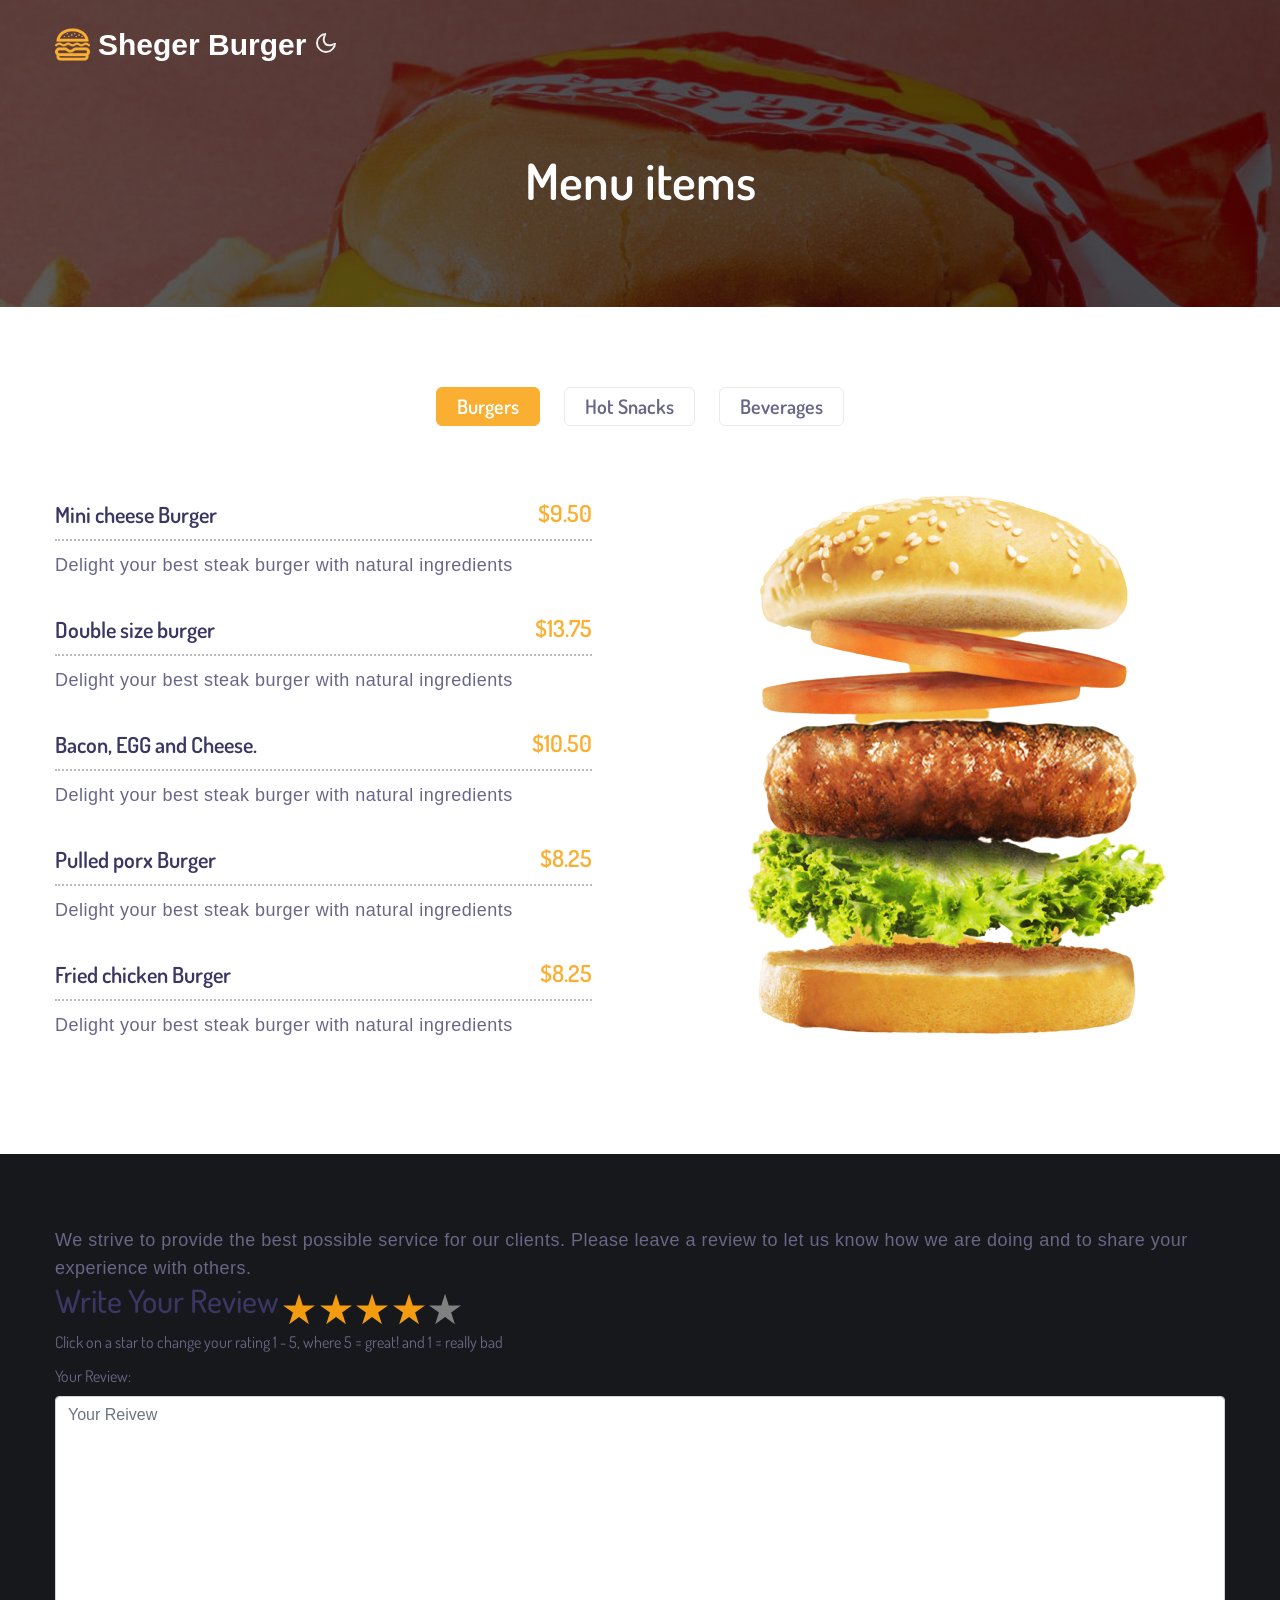
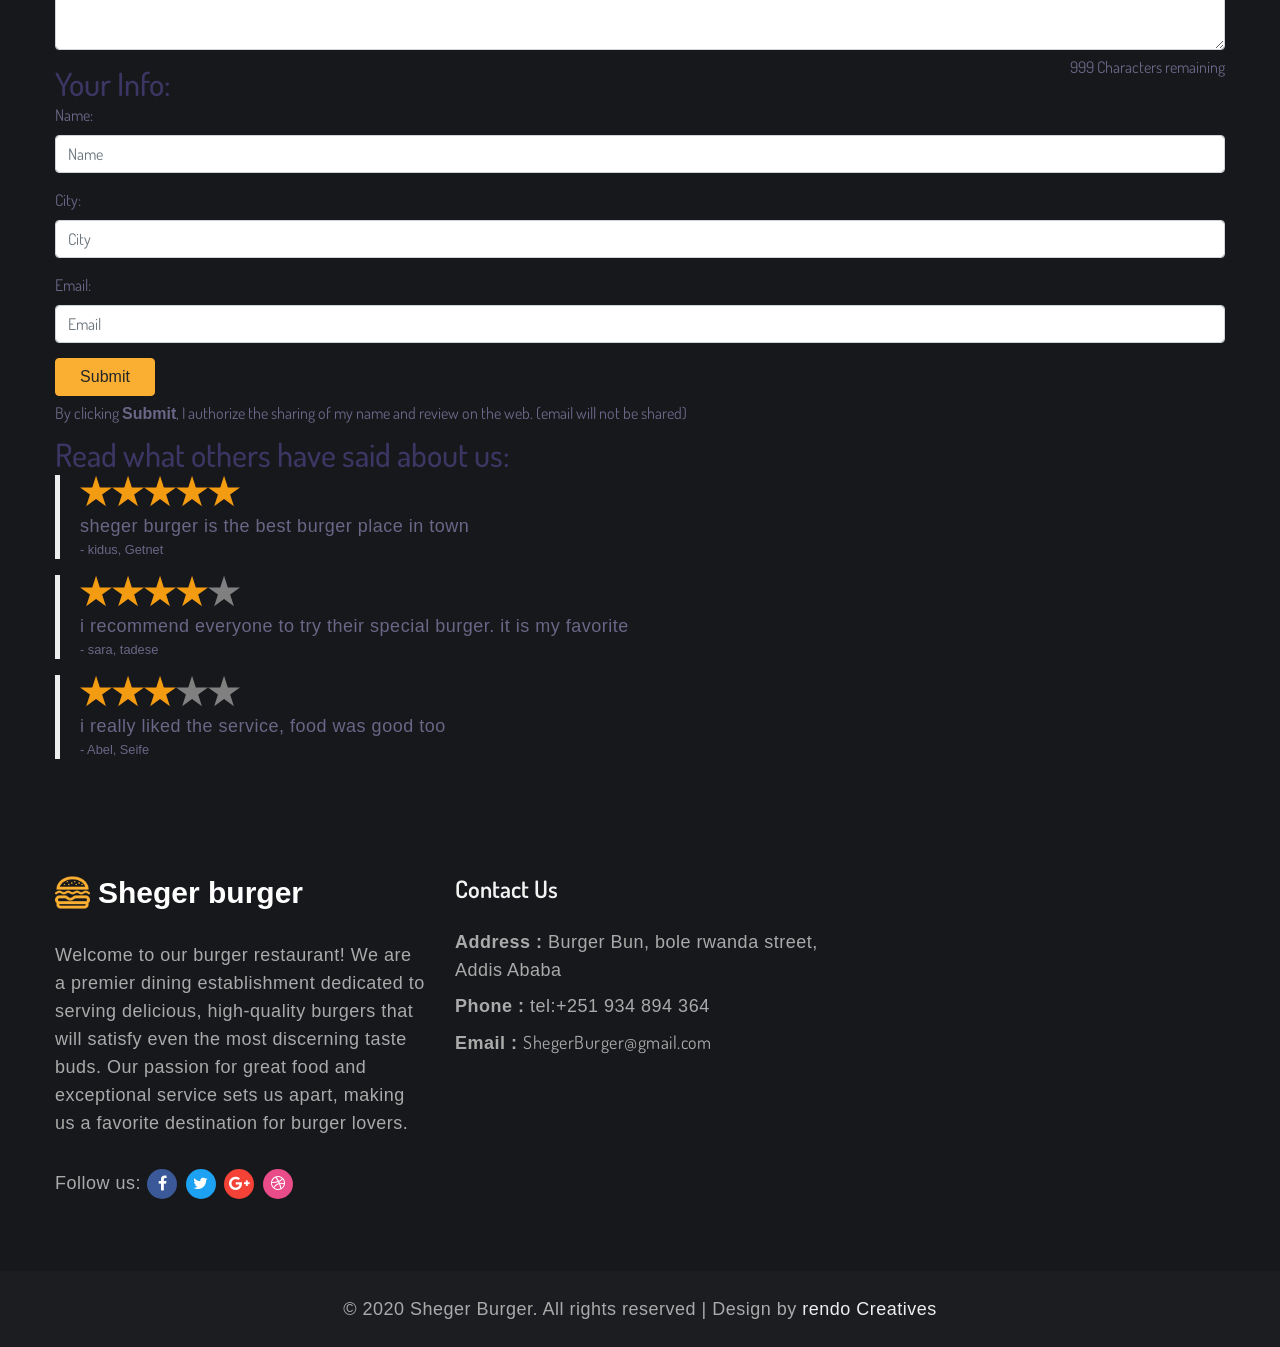
==== commit 84164efb: "Update index.html" ====
--- a/index.html
+++ b/index.html
@@ -128,8 +128,8 @@
         <!--/header-->
         <section class="w3l-about-breadcrumb" style="position: relative;">
 
-            <div class="snow"></div>
-            <div class="snow2"></div>
+<!--             <div class="snow"></div>
+            <div class="snow2"></div> -->
             <div class="breadcrumb-bg breadcrumb-bg-about py-5">
 
                 <div class="container py-lg-5 py-md-3" ">
@@ -764,4 +764,4 @@
 
     <script src="assets/js/form.js"></script>
 
-</html>+</html>
